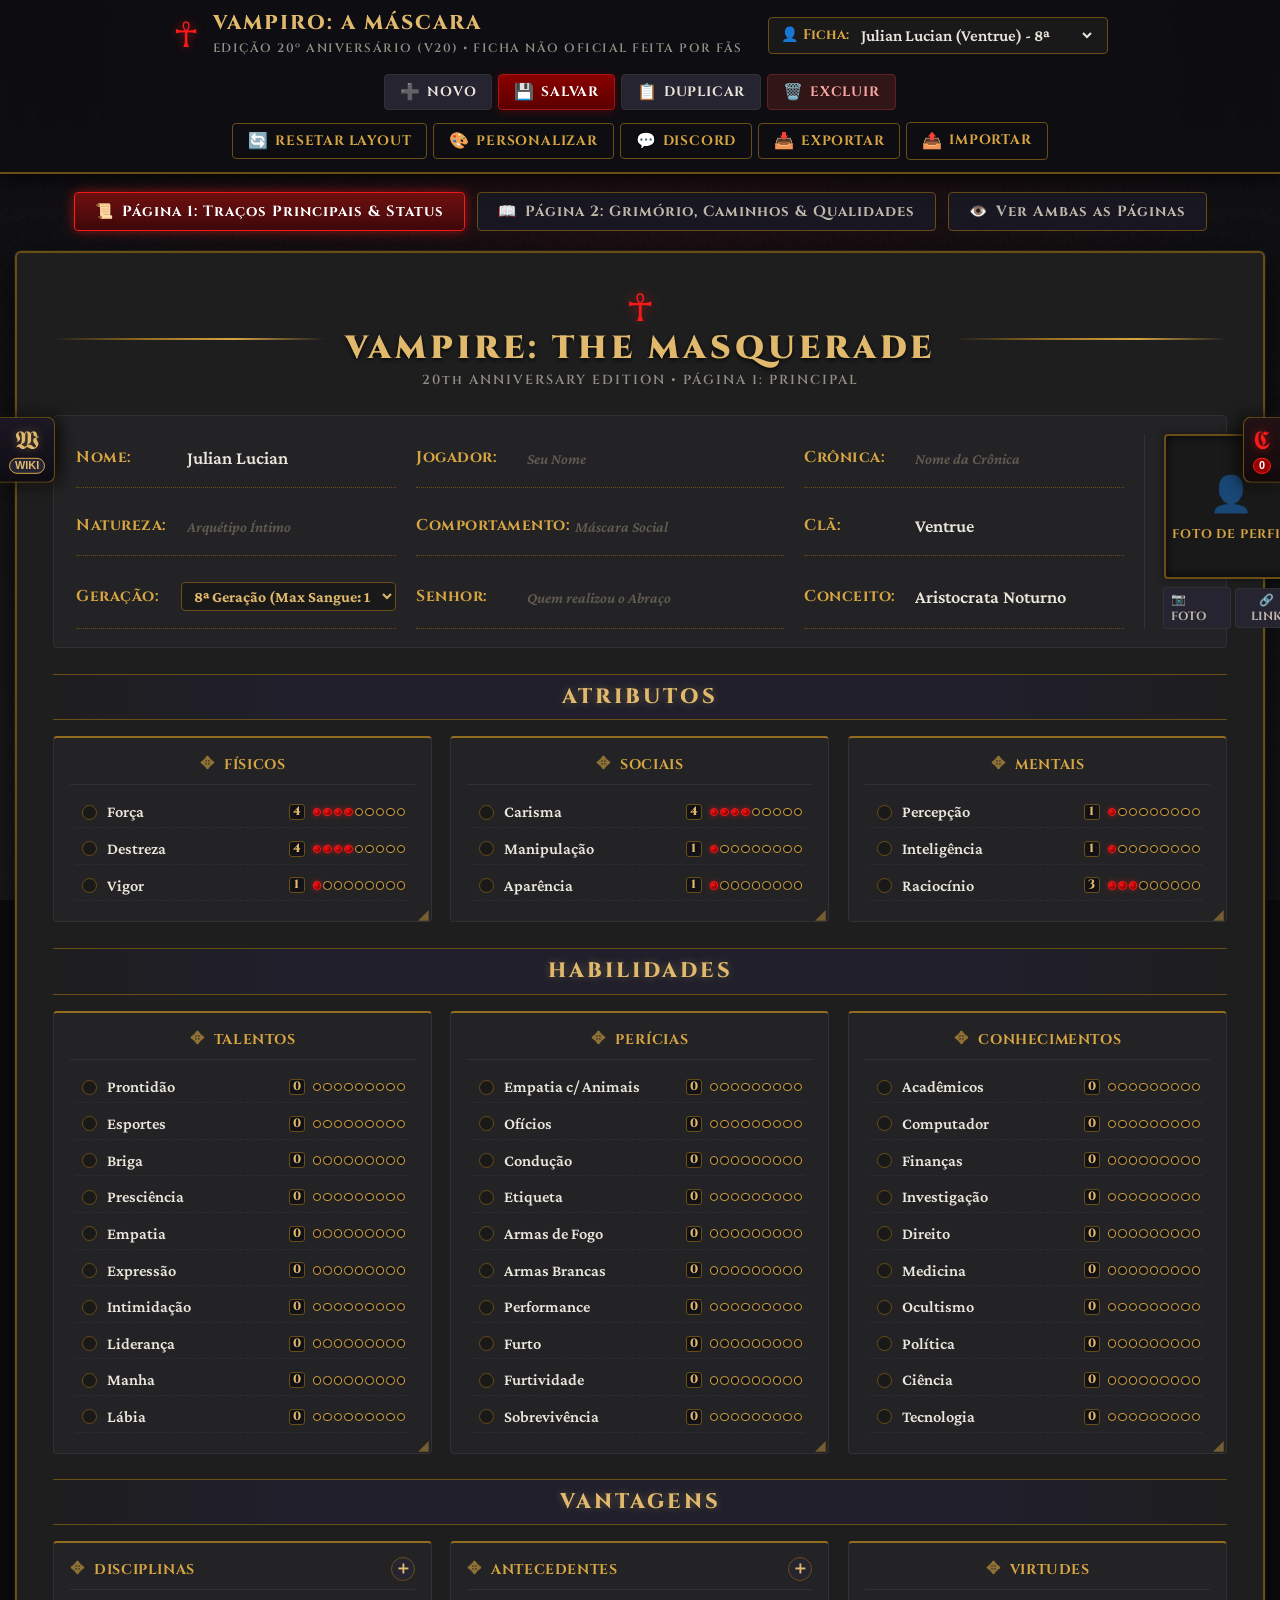
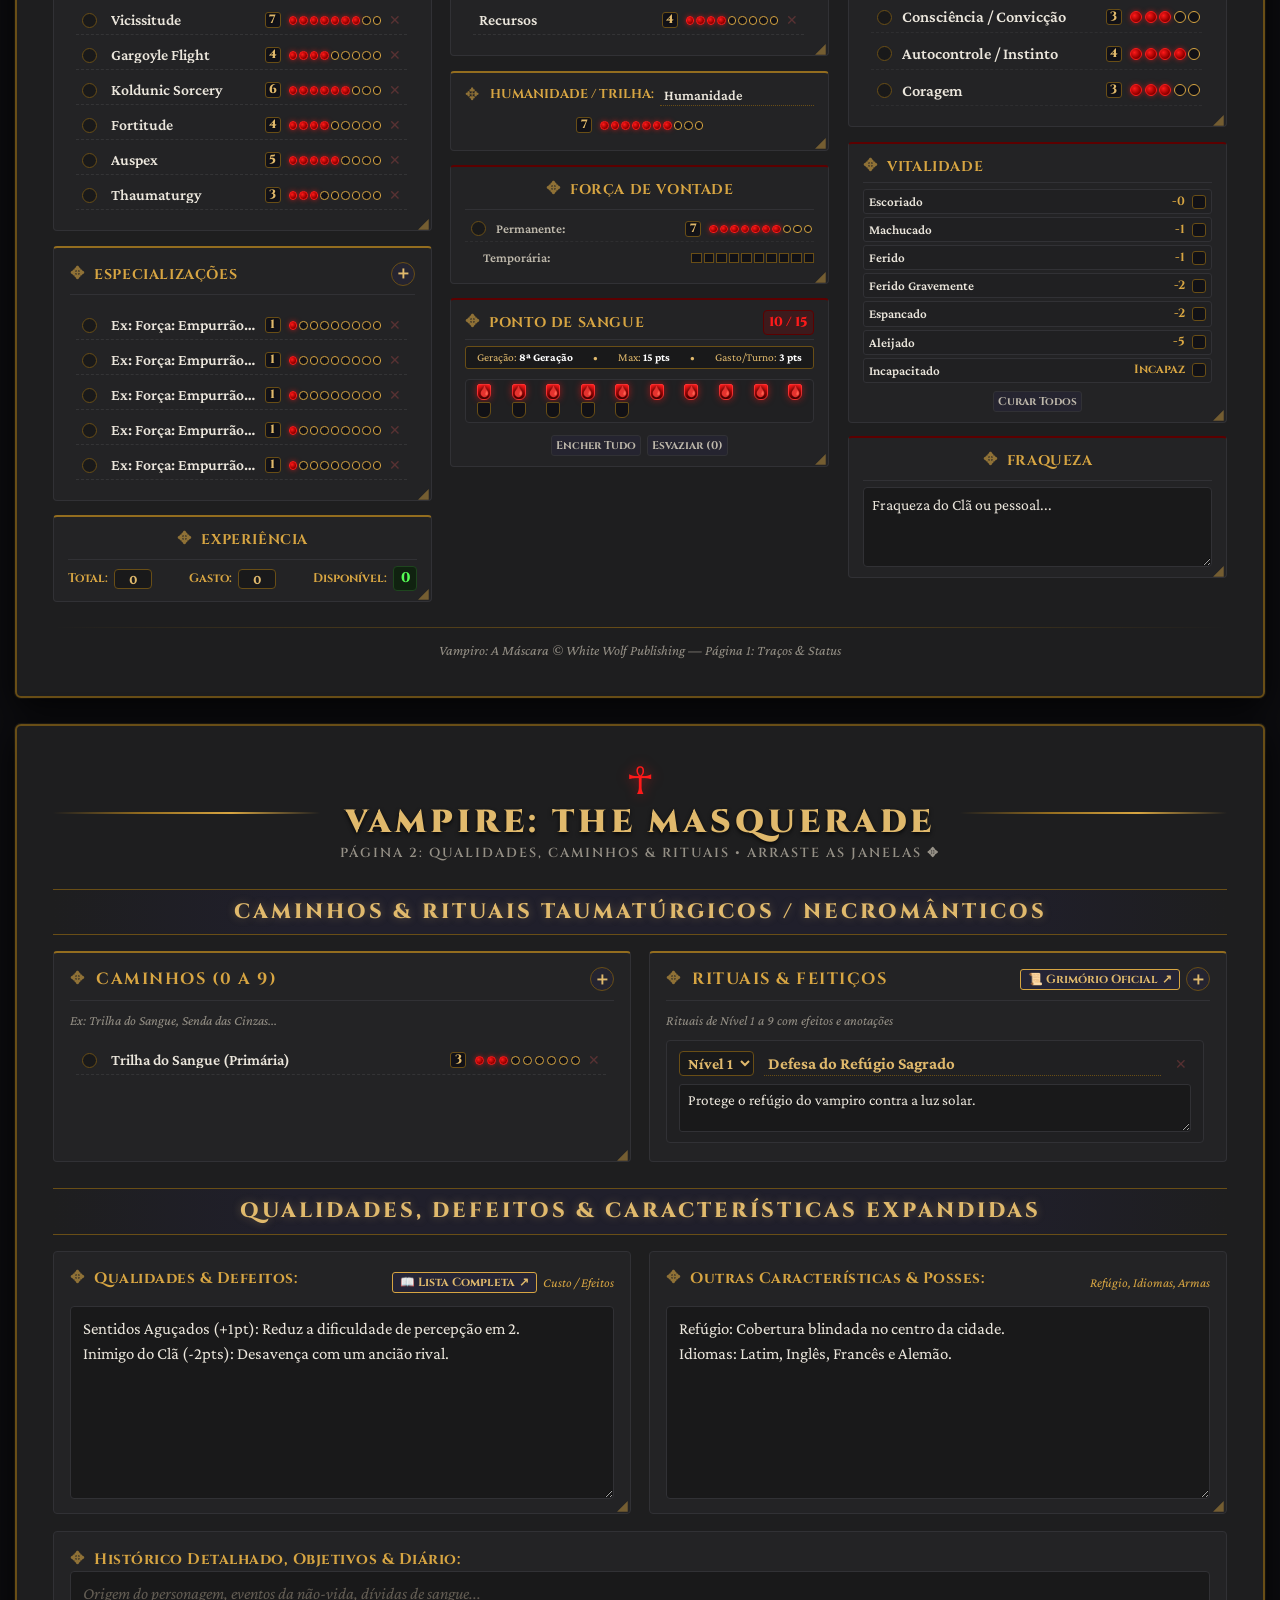
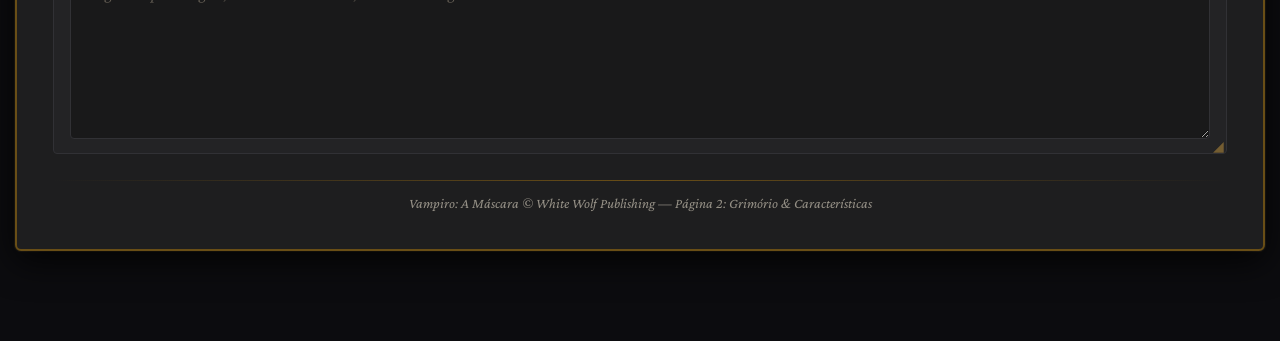
==== index.html @ ccd32224 "modularizaçao do projeto" ====
<!DOCTYPE html>
<html lang="pt-BR">
<head>
  <meta charset="UTF-8">
  <meta name="viewport" content="width=device-width, initial-scale=1.0">
  <title>Vampiro: A Máscara (V20) - Ficha de Personagem</title>
  <link rel="preconnect" href="https://fonts.googleapis.com">
  <link rel="preconnect" href="https://fonts.gstatic.com" crossorigin>
  <link href="https://fonts.googleapis.com/css2?family=Cinzel:wght@500;600;700;800;900&family=Crimson+Pro:ital,wght@0,400;0,600;0,700;1,400;1,600&display=swap" rel="stylesheet">
  <!-- Módulos de Estilo CSS V20 -->
  <link rel="stylesheet" href="css/base.css">
  <link rel="stylesheet" href="css/themes.css">
  <link rel="stylesheet" href="css/sheet.css">
  <link rel="stylesheet" href="css/traits.css">
  <link rel="stylesheet" href="css/draggable.css">
  <link rel="stylesheet" href="css/cables.css">
  <link rel="stylesheet" href="css/modals.css">
</head>
<body>

  <!-- OVERLAY SVG PARA OS CABOS FÍSICOS CURVADOS COM GRAVIDADE -->
  <svg id="blood-web-overlay" class="blood-web-overlay" aria-hidden="true">
    <defs>
      <filter id="blood-glow" x="-50%" y="-50%" width="200%" height="200%">
        <feGaussianBlur stdDeviation="2.5" result="blur1" />
        <feGaussianBlur stdDeviation="5" result="blur2" />
        <feMerge>
          <feMergeNode in="blur2" />
          <feMergeNode in="blur1" />
          <feMergeNode in="SourceGraphic" />
        </feMerge>
      </filter>
    </defs>
    <g id="blood-web-lines"></g>
  </svg>

  <!-- BARRA DE FERRAMENTAS SUPERIOR (TOOLBAR) -->
  <header class="app-toolbar no-print">
    <div class="toolbar-content">
      <div class="toolbar-brand">
        <span class="ankh-symbol" title="Ankh Vampírico">☥</span>
        <div class="brand-text">
          <h1>VAMPIRO: A MÁSCARA</h1>
          <span class="edition-badge">Edição 20º Aniversário (V20) • Ficha NÃO OFICIAL FEITA POR FÃS</span>
        </div>
      </div>

      <div class="toolbar-center">
        <div class="char-select-wrapper">
          <label for="character-select"><span class="icon">👤</span> Ficha:</label>
          <select id="character-select" class="char-dropdown" aria-label="Selecione um personagem"></select>
        </div>
      </div>

      <div class="toolbar-actions">
        <div class="btn-group main-char-actions">
          <button id="btn-new" class="btn btn-secondary" title="Criar novo personagem"><span class="btn-icon">➕</span><span class="btn-text">Novo</span></button>
          <button id="btn-save" class="btn btn-primary" title="Salvar alterações no navegador"><span class="btn-icon">💾</span><span class="btn-text">Salvar</span></button>
          <button id="btn-duplicate" class="btn btn-secondary" title="Duplicar personagem"><span class="btn-icon">📋</span><span class="btn-text">Duplicar</span></button>
          <button id="btn-delete" class="btn btn-danger" title="Excluir personagem"><span class="btn-icon">🗑️</span><span class="btn-text">Excluir</span></button>
        </div>

        <div class="btn-group layout-group">
          <button id="btn-reset-layout" class="btn btn-outline" title="Restaurar layout padrão"><span class="btn-icon">🔄</span><span class="btn-text">Resetar Layout</span></button>
          <button id="btn-theme-modal" class="btn btn-outline" title="Personalizar cores e tema da ficha"><span class="btn-icon">🎨</span><span class="btn-text">Personalizar</span></button>
          <button id="btn-discord-modal" class="btn btn-outline" title="Configurar Webhook do Discord"><span class="btn-icon">💬</span><span class="btn-text">Discord</span></button>
          <button id="btn-export-json" class="btn btn-outline" title="Exportar ficha em .json"><span class="btn-icon">📥</span><span class="btn-text">Exportar</span></button>
          <label for="import-json-input" class="btn btn-outline file-btn-label" title="Importar arquivo .json">
            <span class="btn-icon">📤</span><span class="btn-text">Importar</span>
            <input type="file" id="import-json-input" accept=".json" class="hidden-input">
          </label>
        </div>
      </div>
    </div>
  </header>

  <!-- MODAL DE PERSONALIZAÇÃO DE CORES & TEMAS (NO-PRINT) -->
  <div id="theme-customizer-modal" class="gothic-modal-overlay hidden no-print">
    <div class="gothic-modal-box theme-modal-box">
      <div class="modal-header">
        <div class="modal-title-group">
          <span class="modal-icon">🎨</span>
          <h3>PERSONALIZAÇÃO DE CORES DA FICHA</h3>
        </div>
        <button type="button" id="btn-close-theme-modal" class="btn-modal-close" title="Fechar">✕</button>
      </div>

      <div class="modal-body">
        
        <!-- PRESETS RÁPIDOS EM MENU DROPDOWN -->
        <div class="theme-section">
          <div class="theme-dropdown-header">
            <h4 class="theme-subtitle">🎭 Selecionar Tema Pré-Definido:</h4>
            <span class="theme-dropdown-desc">Escolha um dos Clãs temáticos ou uma paleta clássica no menu abaixo:</span>
          </div>

          <div class="theme-dropdown-wrapper">
            <select id="preset-theme-select" class="theme-dropdown-select">
              <optgroup label="🦇 Temas dos Clãs de Vampiro (V20)">
                <option value="clan_ventrue">👑 Ventrue (Sangue Azul & Ouro Nobre)</option>
                <option value="clan_tremere">🩸 Tremere (Carmesim Hermético & Ouro Arcano)</option>
                <option value="clan_toreador">🌹 Toreador (Rosa das Paixões & Ouro Rosé)</option>
                <option value="clan_brujah">🔥 Brujah (Fogo Revolucionário & Aço Urbano)</option>
                <option value="clan_lasombra">🌑 Lasombra (Escuridão Abissal & Prata Lunar)</option>
                <option value="clan_tzimisce">🐉 Tzimisce (Esmeralda Draconiana & Ouro Ancestral)</option>
                <option value="clan_giovanni">⚰️ Giovanni (Púrpura Espectral & Ouro Veneziano)</option>
              </optgroup>
              <optgroup label="🎨 Cores Clássicas V20">
                <option value="red">🔴 Vermelho Carmesim (Padrão Oficial)</option>
                <option value="green">🟢 Verde Esmeralda</option>
                <option value="purple">🟣 Roxo Abissal</option>
                <option value="yellow">🟡 Amarelo Âmbar</option>
              </optgroup>
              <option value="custom" disabled hidden>⚙️ Personalizado (Sliders Manuais)</option>
            </select>
          </div>
        </div>

        <div class="theme-divider"></div>

        <!-- SLIDERS DE CORES INDIVIDUAIS -->
        <div class="theme-section">
          <h4 class="theme-subtitle">🎛️ Ajuste Fino com Sliders:</h4>
          
          <div class="sliders-container">
            
            <!-- 1. Destaque Primário (Bolinhas, Sangue, Cabos) -->
            <div class="slider-group-card">
              <div class="slider-header-row">
                <label>🩸 Destaque Primário (Bolinhas, Sangue, Cabos):</label>
                <div id="preview-primary" class="color-preview-box"></div>
              </div>
              <div class="slider-control">
                <span class="slider-name">Matiz (Cor):</span>
                <input type="range" id="slider-primary-hue" min="0" max="360" value="0" class="theme-slider hue-slider">
                <span id="val-primary-hue" class="slider-val">0°</span>
              </div>
              <div class="slider-control">
                <span class="slider-name">Saturação:</span>
                <input type="range" id="slider-primary-sat" min="0" max="100" value="100" class="theme-slider">
                <span id="val-primary-sat" class="slider-val">100%</span>
              </div>
            </div>

            <!-- 2. Destaque Secundário (Títulos, Bordas, Ankh) -->
            <div class="slider-group-card">
              <div class="slider-header-row">
                <label>⚜️ Destaque Secundário (Títulos, Bordas, Ankh):</label>
                <div id="preview-secondary" class="color-preview-box"></div>
              </div>
              <div class="slider-control">
                <span class="slider-name">Matiz (Cor):</span>
                <input type="range" id="slider-secondary-hue" min="0" max="360" value="40" class="theme-slider hue-slider">
                <span id="val-secondary-hue" class="slider-val">40°</span>
              </div>
              <div class="slider-control">
                <span class="slider-name">Saturação:</span>
                <input type="range" id="slider-secondary-sat" min="0" max="100" value="70" class="theme-slider">
                <span id="val-secondary-sat" class="slider-val">70%</span>
              </div>
            </div>

            <!-- 3. Fundo da Ficha & Ruído -->
            <div class="slider-group-card">
              <div class="slider-header-row">
                <label>🌑 Fundo da Ficha & Ruído (Noise):</label>
                <div id="preview-bg" class="color-preview-box"></div>
              </div>
              <div class="slider-control">
                <span class="slider-name">Tom do Fundo:</span>
                <input type="range" id="slider-bg-lightness" min="4" max="22" value="8" class="theme-slider">
                <span id="val-bg-lightness" class="slider-val">8%</span>
              </div>
              <div class="slider-control">
                <span class="slider-name">Opacidade Ruído:</span>
                <input type="range" id="slider-noise-opacity" min="0" max="15" value="7" class="theme-slider">
                <span id="val-noise-opacity" class="slider-val">7%</span>
              </div>
            </div>

          </div>
        </div>

      </div>

      <div class="modal-footer">
        <button type="button" id="btn-reset-theme" class="btn btn-secondary"><span class="btn-icon">🔄</span> Restaurar Padrão</button>
        <button type="button" id="btn-save-theme" class="btn btn-primary"><span class="btn-icon">💾</span> Salvar Tema</button>
      </div>
    </div>
  </div>

  <!-- MODAL DE CONFIGURAÇÃO DO DISCORD WEBHOOK (NO-PRINT) -->
  <div id="discord-webhook-modal" class="gothic-modal-overlay hidden no-print">
    <div class="gothic-modal-box">
      <div class="modal-header">
        <div class="modal-title-group">
          <span class="modal-icon">💬</span>
          <div>
            <h3>INTEGRAÇÃO COM DISCORD (WEBHOOK)</h3>
            <span id="discord-modal-target-char" style="color: var(--gold-bright); font-size: 0.8rem; font-family: var(--font-body); font-weight: bold; display: block; margin-top: 2px;"></span>
          </div>
        </div>
        <button type="button" id="btn-close-discord-modal" class="btn-modal-close" title="Fechar">✕</button>
      </div>

      <div class="modal-body">
        <p class="modal-description">
          Cole abaixo a URL do <strong>Webhook do Discord</strong> para vincular a este personagem. Todas as rolagens de dados feitas na ficha serão enviadas automaticamente via <code>fetch POST</code> com visual gótico e resultado detalhado!
        </p>

        <div class="modal-field-group">
          <label for="discord-webhook-url">URL do Webhook do Discord deste Personagem:</label>
          <input type="url" id="discord-webhook-url" class="modal-url-input" placeholder="https://discord.com/api/webhooks/...">
        </div>

        <!-- EMOTES PERSONALIZADOS DO DISCORD -->
        <div class="modal-field-group" style="margin-top: 10px;">
          <label style="color: var(--gold-bright); font-weight: bold; margin-bottom: 4px; display: block;">
            🎭 Emotes Personalizados dos Dados:
          </label>
          <p style="font-size: 0.8rem; color: var(--text-muted); margin-bottom: 8px;">
            💡 <strong>Como usar no Discord:</strong> Digite <code>\:seu_emoji:</code> no chat para copiar o código com ID (ex: <code>&lt;:critico:123456789012345678&gt;</code>) e cole abaixo:
          </p>
          <div style="display: grid; grid-template-columns: repeat(2, 1fr); gap: 8px;">
            <div>
              <label for="discord-emote-critico" style="font-size: 0.8rem;">Crítico (10):</label>
              <input type="text" id="discord-emote-critico" class="modal-url-input" value="<:critico:1540580738007695512>" placeholder="<:critico:1540580738007695512>">
            </div>
            <div>
              <label for="discord-emote-sucesso" style="font-size: 0.8rem;">Sucesso (>= Dif):</label>
              <input type="text" id="discord-emote-sucesso" class="modal-url-input" value="<:sucesso:1540580820127842344>" placeholder="<:sucesso:1540580820127842344>">
            </div>
            <div>
              <label for="discord-emote-falha" style="font-size: 0.8rem;">Falha (< Dif):</label>
              <input type="text" id="discord-emote-falha" class="modal-url-input" value="<:falha:1540580800456691773>" placeholder="<:falha:1540580800456691773>">
            </div>
            <div>
              <label for="discord-emote-falhacritica" style="font-size: 0.8rem;">Falha Crítica (1):</label>
              <input type="text" id="discord-emote-falhacritica" class="modal-url-input" value="<:falhacritica:1540580772652523600>" placeholder="<:falhacritica:1540580772652523600>">
            </div>
          </div>
        </div>
      </div>

      <div class="modal-footer">
        <button type="button" id="btn-test-discord-webhook" class="btn btn-secondary"><span class="btn-icon">🧪</span> Testar Envio</button>
        <button type="button" id="btn-save-discord-webhook" class="btn btn-primary"><span class="btn-icon">💾</span> Salvar Webhook</button>
      </div>
    </div>
  </div>

  <!-- ABAS DE NAVEGAÇÃO DE PÁGINAS (NO-PRINT) -->
  <div class="sheet-tabs-nav no-print">
    <button type="button" class="tab-nav-btn active" data-tab="page-1">
      <span class="tab-icon">📜</span> Página 1: Traços Principais & Status
    </button>
    <button type="button" class="tab-nav-btn" data-tab="page-2">
      <span class="tab-icon">📖</span> Página 2: Grimório, Caminhos & Qualidades
    </button>
    <button type="button" class="tab-nav-btn" data-tab="all-pages">
      <span class="tab-icon">👁️</span> Ver Ambas as Páginas
    </button>
  </div>

  <!-- NOTIFICAÇÃO TOAST FLUTUANTE -->
  <div id="toast-container" class="toast-container" aria-live="polite"></div>

  <!-- CONTAINER GERAL DAS PÁGINAS DA FICHA -->
  <div class="sheet-viewport">
    
    <!-- ====================================================================
         PÁGINA 1: ATRIBUTOS, HABILIDADES, VANTAGENS & STATUS
         ==================================================================== -->
    <main class="sheet-card page-container" id="page-1">
      
      <div class="gothic-header-ornament">
        <div class="ornament-line"></div>
        <div class="ornament-center">
          <span class="gothic-ankh">☥</span>
          <h2>VAMPIRE: THE MASQUERADE</h2>
          <span class="sheet-subtitle">20th ANNIVERSARY EDITION • PÁGINA 1: PRINCIPAL</span>
        </div>
        <div class="ornament-line"></div>
      </div>

      <!-- 1. CABEÇALHO COM FOTO DE PERFIL NO LADO DIREITO -->
      <section class="sheet-section header-section" id="win-header">
        <div class="header-flex-wrapper">
          
          <div class="header-grid">
            <div class="field-item"><label for="char-name">Nome:</label><input type="text" id="char-name" data-bind="header.name" placeholder="Nome do Personagem"></div>
            <div class="field-item"><label for="char-player">Jogador:</label><input type="text" id="char-player" data-bind="header.player" placeholder="Seu Nome"></div>
            <div class="field-item"><label for="char-chronicle">Crônica:</label><input type="text" id="char-chronicle" data-bind="header.chronicle" placeholder="Nome da Crônica"></div>

            <div class="field-item"><label for="char-nature">Natureza:</label><input type="text" id="char-nature" data-bind="header.nature" placeholder="Arquétipo Íntimo"></div>
            <div class="field-item"><label for="char-demeanor">Comportamento:</label><input type="text" id="char-demeanor" data-bind="header.demeanor" placeholder="Máscara Social"></div>
            <div class="field-item"><label for="char-clan">Clã:</label><input type="text" id="char-clan" data-bind="header.clan" placeholder="Ex: Brujah, Tremere, Ventrue..."></div>

            <div class="field-item generation-field-item">
              <label for="char-generation">Geração:</label>
              <div class="generation-select-wrapper">
                <select id="char-generation" data-bind="header.generation" class="generation-dropdown">
                  <option value="15ª">15ª Geração (Max Sangue: 10 | 1/Turno)</option>
                  <option value="14ª">14ª Geração (Max Sangue: 10 | 1/Turno)</option>
                  <option value="13ª" selected>13ª Geração (Max Sangue: 10 | 1/Turno)</option>
                  <option value="12ª">12ª Geração (Max Sangue: 11 | 1/Turno)</option>
                  <option value="11ª">11ª Geração (Max Sangue: 12 | 1/Turno)</option>
                  <option value="10ª">10ª Geração (Max Sangue: 13 | 1/Turno)</option>
                  <option value="9ª">9ª Geração (Max Sangue: 14 | 2/Turno)</option>
                  <option value="8ª">8ª Geração (Max Sangue: 15 | 3/Turno)</option>
                  <option value="7ª">7ª Geração (Max Sangue: 20 | 4/Turno)</option>
                  <option value="6ª">6ª Geração (Max Sangue: 30 | 6/Turno)</option>
                  <option value="5ª">5ª Geração (Max Sangue: 40 | 8/Turno)</option>
                  <option value="4ª">4ª Geração (Max Sangue: 50 | 10/Turno)</option>
                  <option value="3ª">3ª Geração (Max Sangue: 100 | 10/Turno)</option>
                </select>
              </div>
            </div>
            <div class="field-item"><label for="char-sire">Senhor:</label><input type="text" id="char-sire" data-bind="header.sire" placeholder="Quem realizou o Abraço"></div>
            <div class="field-item"><label for="char-concept">Conceito:</label><input type="text" id="char-concept" data-bind="header.concept" placeholder="Ex: Antiquário Noturno"></div>
          </div>

          <!-- FOTO DE PERFIL DO PERSONAGEM (DIREITA) -->
          <div class="header-avatar-box">
            <div class="avatar-frame" id="char-avatar-frame" title="Clique para enviar ou alterar a foto">
              <img id="char-avatar-img" class="avatar-img hidden" alt="Foto do Personagem">
              <div id="char-avatar-placeholder" class="avatar-placeholder">
                <span class="avatar-icon">👤</span>
                <span class="avatar-text">Foto de Perfil</span>
              </div>
            </div>
            <div class="avatar-actions no-print">
              <label for="char-avatar-input" class="btn-avatar-action" title="Fazer upload de imagem">
                📷 Foto
                <input type="file" id="char-avatar-input" accept="image/*" class="hidden-input">
              </label>
              <button type="button" id="btn-avatar-url" class="btn-avatar-action" title="Inserir link URL da imagem">🔗 Link</button>
              <button type="button" id="btn-avatar-remove" class="btn-avatar-action btn-avatar-remove hidden" title="Remover foto">✕</button>
            </div>
          </div>

        </div>
      </section>

      <!-- 2. ATRIBUTOS (1 A 9) -->
      <section class="sheet-section section-traits">
        <div class="section-banner"><h3>ATRIBUTOS</h3></div>
        <div class="three-col-grid">
          
          <div class="trait-category draggable-card" data-window-id="win-attr-physical">
            <h4 class="category-heading draggable-handle"><span class="drag-grip">✥</span> FÍSICOS</h4>
            <div class="trait-list">
              <div class="trait-row" data-trait="attributes.physical.strength" data-label="Força">
                <button type="button" class="trait-link-node" title="Conectar Força" aria-label="Linkar Força"></button>
                <span class="trait-name">Força</span>
                <div class="dots-group dots-9" data-min="1" data-max="9" data-val="1"></div>
              </div>
              <div class="trait-row" data-trait="attributes.physical.dexterity" data-label="Destreza">
                <button type="button" class="trait-link-node" title="Conectar Destreza" aria-label="Linkar Destreza"></button>
                <span class="trait-name">Destreza</span>
                <div class="dots-group dots-9" data-min="1" data-max="9" data-val="1"></div>
              </div>
              <div class="trait-row" data-trait="attributes.physical.stamina" data-label="Vigor">
                <button type="button" class="trait-link-node" title="Conectar Vigor" aria-label="Linkar Vigor"></button>
                <span class="trait-name">Vigor</span>
                <div class="dots-group dots-9" data-min="1" data-max="9" data-val="1"></div>
              </div>
            </div>
          </div>

          <div class="trait-category draggable-card" data-window-id="win-attr-social">
            <h4 class="category-heading draggable-handle"><span class="drag-grip">✥</span> SOCIAIS</h4>
            <div class="trait-list">
              <div class="trait-row" data-trait="attributes.social.charisma" data-label="Carisma">
                <button type="button" class="trait-link-node" title="Conectar Carisma" aria-label="Linkar Carisma"></button>
                <span class="trait-name">Carisma</span>
                <div class="dots-group dots-9" data-min="1" data-max="9" data-val="1"></div>
              </div>
              <div class="trait-row" data-trait="attributes.social.manipulation" data-label="Manipulação">
                <button type="button" class="trait-link-node" title="Conectar Manipulação" aria-label="Linkar Manipulação"></button>
                <span class="trait-name">Manipulação</span>
                <div class="dots-group dots-9" data-min="1" data-max="9" data-val="1"></div>
              </div>
              <div class="trait-row" data-trait="attributes.social.appearance" data-label="Aparência">
                <button type="button" class="trait-link-node" title="Conectar Aparência" aria-label="Linkar Aparência"></button>
                <span class="trait-name">Aparência</span>
                <div class="dots-group dots-9" data-min="1" data-max="9" data-val="1"></div>
              </div>
            </div>
          </div>

          <div class="trait-category draggable-card" data-window-id="win-attr-mental">
            <h4 class="category-heading draggable-handle"><span class="drag-grip">✥</span> MENTAIS</h4>
            <div class="trait-list">
              <div class="trait-row" data-trait="attributes.mental.perception" data-label="Percepção">
                <button type="button" class="trait-link-node" title="Conectar Percepção" aria-label="Linkar Percepção"></button>
                <span class="trait-name">Percepção</span>
                <div class="dots-group dots-9" data-min="1" data-max="9" data-val="1"></div>
              </div>
              <div class="trait-row" data-trait="attributes.mental.intelligence" data-label="Inteligência">
                <button type="button" class="trait-link-node" title="Conectar Inteligência" aria-label="Linkar Inteligência"></button>
                <span class="trait-name">Inteligência</span>
                <div class="dots-group dots-9" data-min="1" data-max="9" data-val="1"></div>
              </div>
              <div class="trait-row" data-trait="attributes.mental.wits" data-label="Raciocínio">
                <button type="button" class="trait-link-node" title="Conectar Raciocínio" aria-label="Linkar Raciocínio"></button>
                <span class="trait-name">Raciocínio</span>
                <div class="dots-group dots-9" data-min="1" data-max="9" data-val="1"></div>
              </div>
            </div>
          </div>

        </div>
      </section>

      <!-- 3. HABILIDADES (0 A 9) -->
      <section class="sheet-section section-traits">
        <div class="section-banner"><h3>HABILIDADES</h3></div>
        <div class="three-col-grid">
          
          <div class="trait-category draggable-card" data-window-id="win-talents">
            <h4 class="category-heading draggable-handle"><span class="drag-grip">✥</span> TALENTOS</h4>
            <div class="trait-list">
              <div class="trait-row" data-trait="abilities.talents.alertness" data-label="Prontidão"><button type="button" class="trait-link-node" title="Conectar Prontidão"></button><span class="trait-name">Prontidão</span><div class="dots-group dots-9" data-min="0" data-max="9" data-val="0"></div></div>
              <div class="trait-row" data-trait="abilities.talents.athletics" data-label="Esportes"><button type="button" class="trait-link-node" title="Conectar Esportes"></button><span class="trait-name">Esportes</span><div class="dots-group dots-9" data-min="0" data-max="9" data-val="0"></div></div>
              <div class="trait-row" data-trait="abilities.talents.brawl" data-label="Briga"><button type="button" class="trait-link-node" title="Conectar Briga"></button><span class="trait-name">Briga</span><div class="dots-group dots-9" data-min="0" data-max="9" data-val="0"></div></div>
              <div class="trait-row" data-trait="abilities.talents.foresight" data-label="Presciência"><button type="button" class="trait-link-node" title="Conectar Presciência"></button><span class="trait-name">Presciência</span><div class="dots-group dots-9" data-min="0" data-max="9" data-val="0"></div></div>
              <div class="trait-row" data-trait="abilities.talents.empathy" data-label="Empatia"><button type="button" class="trait-link-node" title="Conectar Empatia"></button><span class="trait-name">Empatia</span><div class="dots-group dots-9" data-min="0" data-max="9" data-val="0"></div></div>
              <div class="trait-row" data-trait="abilities.talents.expression" data-label="Expressão"><button type="button" class="trait-link-node" title="Conectar Expressão"></button><span class="trait-name">Expressão</span><div class="dots-group dots-9" data-min="0" data-max="9" data-val="0"></div></div>
              <div class="trait-row" data-trait="abilities.talents.intimidation" data-label="Intimidação"><button type="button" class="trait-link-node" title="Conectar Intimidação"></button><span class="trait-name">Intimidação</span><div class="dots-group dots-9" data-min="0" data-max="9" data-val="0"></div></div>
              <div class="trait-row" data-trait="abilities.talents.leadership" data-label="Liderança"><button type="button" class="trait-link-node" title="Conectar Liderança"></button><span class="trait-name">Liderança</span><div class="dots-group dots-9" data-min="0" data-max="9" data-val="0"></div></div>
              <div class="trait-row" data-trait="abilities.talents.streetwise" data-label="Manha"><button type="button" class="trait-link-node" title="Conectar Manha"></button><span class="trait-name">Manha</span><div class="dots-group dots-9" data-min="0" data-max="9" data-val="0"></div></div>
              <div class="trait-row" data-trait="abilities.talents.subterfuge" data-label="Lábia"><button type="button" class="trait-link-node" title="Conectar Lábia"></button><span class="trait-name">Lábia</span><div class="dots-group dots-9" data-min="0" data-max="9" data-val="0"></div></div>
            </div>
          </div>

          <div class="trait-category draggable-card" data-window-id="win-skills">
            <h4 class="category-heading draggable-handle"><span class="drag-grip">✥</span> PERÍCIAS</h4>
            <div class="trait-list">
              <div class="trait-row" data-trait="abilities.skills.animal_ken" data-label="Empatia c/ Animais"><button type="button" class="trait-link-node" title="Conectar Empatia c/ Animais"></button><span class="trait-name">Empatia c/ Animais</span><div class="dots-group dots-9" data-min="0" data-max="9" data-val="0"></div></div>
              <div class="trait-row" data-trait="abilities.skills.crafts" data-label="Ofícios"><button type="button" class="trait-link-node" title="Conectar Ofícios"></button><span class="trait-name">Ofícios</span><div class="dots-group dots-9" data-min="0" data-max="9" data-val="0"></div></div>
              <div class="trait-row" data-trait="abilities.skills.drive" data-label="Condução"><button type="button" class="trait-link-node" title="Conectar Condução"></button><span class="trait-name">Condução</span><div class="dots-group dots-9" data-min="0" data-max="9" data-val="0"></div></div>
              <div class="trait-row" data-trait="abilities.skills.etiquette" data-label="Etiqueta"><button type="button" class="trait-link-node" title="Conectar Etiqueta"></button><span class="trait-name">Etiqueta</span><div class="dots-group dots-9" data-min="0" data-max="9" data-val="0"></div></div>
              <div class="trait-row" data-trait="abilities.skills.firearms" data-label="Armas de Fogo"><button type="button" class="trait-link-node" title="Conectar Armas de Fogo"></button><span class="trait-name">Armas de Fogo</span><div class="dots-group dots-9" data-min="0" data-max="9" data-val="0"></div></div>
              <div class="trait-row" data-trait="abilities.skills.melee" data-label="Armas Brancas"><button type="button" class="trait-link-node" title="Conectar Armas Brancas"></button><span class="trait-name">Armas Brancas</span><div class="dots-group dots-9" data-min="0" data-max="9" data-val="0"></div></div>
              <div class="trait-row" data-trait="abilities.skills.performance" data-label="Performance"><button type="button" class="trait-link-node" title="Conectar Performance"></button><span class="trait-name">Performance</span><div class="dots-group dots-9" data-min="0" data-max="9" data-val="0"></div></div>
              <div class="trait-row" data-trait="abilities.skills.larceny" data-label="Furto"><button type="button" class="trait-link-node" title="Conectar Furto"></button><span class="trait-name">Furto</span><div class="dots-group dots-9" data-min="0" data-max="9" data-val="0"></div></div>
              <div class="trait-row" data-trait="abilities.skills.stealth" data-label="Furtividade"><button type="button" class="trait-link-node" title="Conectar Furtividade"></button><span class="trait-name">Furtividade</span><div class="dots-group dots-9" data-min="0" data-max="9" data-val="0"></div></div>
              <div class="trait-row" data-trait="abilities.skills.survival" data-label="Sobrevivência"><button type="button" class="trait-link-node" title="Conectar Sobrevivência"></button><span class="trait-name">Sobrevivência</span><div class="dots-group dots-9" data-min="0" data-max="9" data-val="0"></div></div>
            </div>
          </div>

          <div class="trait-category draggable-card" data-window-id="win-knowledges">
            <h4 class="category-heading draggable-handle"><span class="drag-grip">✥</span> CONHECIMENTOS</h4>
            <div class="trait-list">
              <div class="trait-row" data-trait="abilities.knowledges.academics" data-label="Acadêmicos"><button type="button" class="trait-link-node" title="Conectar Acadêmicos"></button><span class="trait-name">Acadêmicos</span><div class="dots-group dots-9" data-min="0" data-max="9" data-val="0"></div></div>
              <div class="trait-row" data-trait="abilities.knowledges.computer" data-label="Computador"><button type="button" class="trait-link-node" title="Conectar Computador"></button><span class="trait-name">Computador</span><div class="dots-group dots-9" data-min="0" data-max="9" data-val="0"></div></div>
              <div class="trait-row" data-trait="abilities.knowledges.finance" data-label="Finanças"><button type="button" class="trait-link-node" title="Conectar Finanças"></button><span class="trait-name">Finanças</span><div class="dots-group dots-9" data-min="0" data-max="9" data-val="0"></div></div>
              <div class="trait-row" data-trait="abilities.knowledges.investigation" data-label="Investigação"><button type="button" class="trait-link-node" title="Conectar Investigação"></button><span class="trait-name">Investigação</span><div class="dots-group dots-9" data-min="0" data-max="9" data-val="0"></div></div>
              <div class="trait-row" data-trait="abilities.knowledges.law" data-label="Direito"><button type="button" class="trait-link-node" title="Conectar Direito"></button><span class="trait-name">Direito</span><div class="dots-group dots-9" data-min="0" data-max="9" data-val="0"></div></div>
              <div class="trait-row" data-trait="abilities.knowledges.medicine" data-label="Medicina"><button type="button" class="trait-link-node" title="Conectar Medicina"></button><span class="trait-name">Medicina</span><div class="dots-group dots-9" data-min="0" data-max="9" data-val="0"></div></div>
              <div class="trait-row" data-trait="abilities.knowledges.occult" data-label="Ocultismo"><button type="button" class="trait-link-node" title="Conectar Ocultismo"></button><span class="trait-name">Ocultismo</span><div class="dots-group dots-9" data-min="0" data-max="9" data-val="0"></div></div>
              <div class="trait-row" data-trait="abilities.knowledges.politics" data-label="Política"><button type="button" class="trait-link-node" title="Conectar Política"></button><span class="trait-name">Política</span><div class="dots-group dots-9" data-min="0" data-max="9" data-val="0"></div></div>
              <div class="trait-row" data-trait="abilities.knowledges.science" data-label="Ciência"><button type="button" class="trait-link-node" title="Conectar Ciência"></button><span class="trait-name">Ciência</span><div class="dots-group dots-9" data-min="0" data-max="9" data-val="0"></div></div>
              <div class="trait-row" data-trait="abilities.knowledges.technology" data-label="Tecnologia"><button type="button" class="trait-link-node" title="Conectar Tecnologia"></button><span class="trait-name">Tecnologia</span><div class="dots-group dots-9" data-min="0" data-max="9" data-val="0"></div></div>
            </div>
          </div>

        </div>
      </section>

      <!-- 4. SEÇÃO VANTAGENS UNIFICADA (3 COLUNAS PERFEITAS DA IMAGEM) -->
      <section class="sheet-section section-advantages-complete">
        <div class="section-banner"><h3>VANTAGENS</h3></div>
        <div class="three-col-grid advantages-unified-grid">
          
          <!-- COLUNA 1 (ESQUERDA): DISCIPLINAS -> ESPECIALIZAÇÕES -> EXPERIÊNCIA -->
          <div class="vantagens-col">
            
            <!-- 1. Disciplinas (0 a 9) -->
            <div class="trait-category dynamic-category draggable-card" data-window-id="win-disciplines">
              <div class="dynamic-category-header draggable-handle">
                <h4 class="category-heading"><span class="drag-grip">✥</span> DISCIPLINAS</h4>
                <button type="button" id="btn-add-discipline" class="btn-add-trait" title="Adicionar Disciplina">＋</button>
              </div>
              <div id="disciplines-list" class="dynamic-trait-list"></div>
              <datalist id="disciplines-datalist">
                <!-- 1. Disciplinas Clássicas e de Grandes Clãs -->
                <option value="Animalismo (Animalism)"></option>
                <option value="Auspícios (Auspex)"></option>
                <option value="Celeridade (Celerity)"></option>
                <option value="Dementação (Dementation)"></option>
                <option value="Dominação (Dominate)"></option>
                <option value="Fortitude (Fortitude)"></option>
                <option value="Necromancia (Necromancy)"></option>
                <option value="Ofuscação (Obfuscate)"></option>
                <option value="Obtenebração (Obtenebration)"></option>
                <option value="Potência (Potence)"></option>
                <option value="Presença (Presence)"></option>
                <option value="Metamorfose (Protean)"></option>
                <option value="Quimerismo (Chimerstry)"></option>
                <option value="Quietus (Quietus)"></option>
                <option value="Serpentis (Serpentis)"></option>
                <option value="Taumaturgia (Thaumaturgy)"></option>
                <option value="Vicissitude (Vicissitude)"></option>

                <!-- 2. Disciplinas Exclusivas de Linhagens e Idade das Trevas -->
                <option value="Abombwe"></option>
                <option value="Bardo"></option>
                <option value="Daimoinon"></option>
                <option value="Flight / Voo"></option>
                <option value="Melpominee"></option>
                <option value="Mortis"></option>
                <option value="Mytherceria"></option>
                <option value="Obeah"></option>
                <option value="Ogham"></option>
                <option value="Sanguinus"></option>
                <option value="Spiritus"></option>
                <option value="Striga"></option>
                <option value="Thanatosis"></option>
                <option value="Valeren"></option>
                <option value="Visceratika"></option>

                <!-- 3. Tradições de Feitiçaria e Magia de Sangue -->
                <option value="Taumaturgia Hermética"></option>
                <option value="Feitiçaria Koldúnica (Koldunic Sorcery)"></option>
                <option value="Dur-An-Ki"></option>
                <option value="Feitiçaria Setita (Akhu)"></option>
                <option value="Feitiçaria Anarquista (Punk Sorcery)"></option>
                <option value="Sādhana"></option>
                <option value="Nahualismo"></option>
                <option value="Wanga"></option>
                <option value="Misticismo do Abismo (Abyss Mysticism)"></option>
                <option value="Necromancia (Ritos Mortuários)"></option>
              </datalist>
            </div>

            <!-- 2. Especializações (0 a 9) -->
            <div class="trait-category dynamic-category draggable-card" data-window-id="win-specializations">
              <div class="dynamic-category-header draggable-handle">
                <h4 class="category-heading"><span class="drag-grip">✥</span> ESPECIALIZAÇÕES</h4>
                <button type="button" id="btn-add-specialization" class="btn-add-trait" title="Adicionar Especialização">＋</button>
              </div>
              <div id="specializations-list" class="dynamic-trait-list"></div>
            </div>

            <!-- 3. Experiência -->
            <div class="status-card xp-card draggable-card" data-window-id="win-xp">
              <h4 class="category-heading draggable-handle"><span class="drag-grip">✥</span> EXPERIÊNCIA</h4>
              <div class="xp-fields-row">
                <div class="xp-input-box"><span class="xp-label">Total:</span><input type="number" id="field-xp-total" data-bind="xp.total" value="0" min="0"></div>
                <div class="xp-input-box"><span class="xp-label">Gasto:</span><input type="number" id="field-xp-spent" data-bind="xp.spent" value="0" min="0"></div>
                <div class="xp-input-box"><span class="xp-label">Disponível:</span><span id="xp-current-display" class="xp-badge-value">0</span></div>
              </div>
            </div>

          </div>

          <!-- COLUNA 2 (MEIO): ANTECEDENTES -> HUMANIDADE -> FORÇA DE VONTADE -> PONTO DE SANGUE -->
          <div class="vantagens-col">
            
            <!-- 1. Antecedentes (0 a 9) -->
            <div class="trait-category dynamic-category draggable-card" data-window-id="win-backgrounds">
              <div class="dynamic-category-header draggable-handle">
                <h4 class="category-heading"><span class="drag-grip">✥</span> ANTECEDENTES</h4>
                <button type="button" id="btn-add-background" class="btn-add-trait" title="Adicionar Antecedente">＋</button>
              </div>
              <div id="backgrounds-list" class="dynamic-trait-list"></div>
            </div>

            <!-- 2. Humanidade / Trilha -->
            <div class="status-card humanity-card draggable-card" data-window-id="win-humanity">
              <div class="path-title-group draggable-handle">
                <span class="drag-grip">✥</span>
                <label for="field-path-name">HUMANIDADE / TRILHA:</label>
                <input type="text" id="field-path-name" data-bind="status.path_name" placeholder="Humanidade">
              </div>
              <div class="dots-track-box">
                <div class="dots-group dots-10" id="humanity-dots" data-trait="status.humanity" data-min="0" data-max="10" data-val="7"></div>
              </div>
            </div>

            <!-- 3. Força de Vontade -->
            <div class="status-card willpower-card draggable-card" data-window-id="win-willpower">
              <h4 class="category-heading draggable-handle"><span class="drag-grip">✥</span> FORÇA DE VONTADE</h4>
              <div class="willpower-subline trait-row" data-trait="status.willpower_perm" data-label="Força de Vontade">
                <div class="willpower-label-group">
                  <button type="button" class="trait-link-node" title="Conectar Força de Vontade para rolagem"></button>
                  <span class="subline-label">Permanente:</span>
                </div>
                <div class="dots-group dots-10" id="willpower-perm-dots" data-trait="status.willpower_perm" data-min="0" data-max="10" data-val="5"></div>
              </div>
              <div class="willpower-subline">
                <div class="willpower-label-group">
                  <span class="willpower-spacer"></span>
                  <span class="subline-label">Temporária:</span>
                </div>
                <div class="boxes-group boxes-10" id="willpower-temp-boxes"></div>
              </div>
            </div>

            <!-- 4. Ponto de Sangue -->
            <div class="status-card blood-card draggable-card" data-window-id="win-blood">
              <div class="status-card-header draggable-handle">
                <h4 class="category-heading"><span class="drag-grip">✥</span> PONTO DE SANGUE</h4>
                <span class="blood-counter" id="blood-count-display">10 / 10</span>
              </div>
              <div class="generation-rules-badge" id="generation-rules-info">
                <span>Geração: <strong>13ª</strong></span> • 
                <span>Max: <strong>10 pts</strong></span> • 
                <span>Gasto/Turno: <strong>1 pt</strong></span>
              </div>
              <div class="blood-pool-grid" id="blood-pool-grid"></div>
              <div class="blood-controls no-print">
                <button type="button" id="btn-blood-fill-all" class="btn-tiny">Encher Tudo</button>
                <button type="button" id="btn-blood-clear-all" class="btn-tiny btn-tiny-danger">Esvaziar (0)</button>
              </div>
            </div>

          </div>

          <!-- COLUNA 3 (DIREITA): VIRTUDES -> VITALIDADE -> FRAQUEZA -->
          <div class="vantagens-col">
            
            <!-- 1. Virtudes (1 a 5) -->
            <div class="trait-category draggable-card" data-window-id="win-virtues">
              <h4 class="category-heading draggable-handle"><span class="drag-grip">✥</span> VIRTUDES</h4>
              <div class="trait-list">
                <div class="trait-row" data-trait="virtues.conscience" data-label="Consciência / Convicção">
                  <button type="button" class="trait-link-node" title="Conectar Virtude"></button>
                  <span class="trait-name">Consciência / Convicção</span>
                  <div class="dots-group" data-min="1" data-max="5" data-val="1"></div>
                </div>
                <div class="trait-row" data-trait="virtues.self_control" data-label="Autocontrole / Instinto">
                  <button type="button" class="trait-link-node" title="Conectar Virtude"></button>
                  <span class="trait-name">Autocontrole / Instinto</span>
                  <div class="dots-group" data-min="1" data-max="5" data-val="1"></div>
                </div>
                <div class="trait-row" data-trait="virtues.courage" data-label="Coragem">
                  <button type="button" class="trait-link-node" title="Conectar Virtude"></button>
                  <span class="trait-name">Coragem</span>
                  <div class="dots-group" data-min="1" data-max="5" data-val="1"></div>
                </div>
              </div>
            </div>

            <!-- 2. Vitalidade -->
            <div class="status-card health-card draggable-card" data-window-id="win-health">
              <div class="status-card-header draggable-handle">
                <h4 class="category-heading"><span class="drag-grip">✥</span> VITALIDADE</h4>
                <div class="health-cycle-badge" title="Clique no quadradinho para avançar o dano">
                  Ciclo: [ ] ➔ [/] ➔ [X] ➔ [*]
                </div>
              </div>
              <div class="health-track-list" id="health-track-list"></div>
              <div class="health-controls no-print">
                <button type="button" id="btn-health-clear-all" class="btn-tiny">Curar Todos</button>
              </div>
            </div>

            <!-- 3. Fraqueza -->
            <div class="status-card weakness-card draggable-card" data-window-id="win-weakness">
              <h4 class="category-heading draggable-handle"><span class="drag-grip">✥</span> FRAQUEZA</h4>
              <textarea id="field-weakness" data-bind="notes.weakness" class="weakness-textarea" rows="3" placeholder="Fraqueza do Clã ou pessoal..."></textarea>
            </div>

          </div>

        </div>
      </section>

      <footer class="sheet-footer">
        <div class="footer-divider"></div>
        <p>Vampiro: A Máscara © White Wolf Publishing — Página 1: Traços & Status</p>
      </footer>

    </main>

    <!-- ====================================================================
         PÁGINA 2: QUALIDADES & DEFEITOS, OUTRAS CARACTERÍSTICAS, RITUAIS E CAMINHOS
         ==================================================================== -->
    <main class="sheet-card page-container" id="page-2">
      
      <div class="gothic-header-ornament">
        <div class="ornament-line"></div>
        <div class="ornament-center">
          <span class="gothic-ankh">☥</span>
          <h2>VAMPIRE: THE MASQUERADE</h2>
          <span class="sheet-subtitle">PÁGINA 2: QUALIDADES, CAMINHOS & RITUAIS • ARRASTE AS JANELAS ✥</span>
        </div>
        <div class="ornament-line"></div>
      </div>

      <!-- SEÇÃO 1 DA PÁG 2: CAMINHOS & RITUAIS -->
      <section class="sheet-section page2-magic-section">
        <div class="section-banner"><h3>CAMINHOS & RITUAIS TAUMATÚRGICOS / NECROMÂNTICOS</h3></div>
        <div class="two-col-grid">
          
          <!-- Caminhos (0 a 9) -->
          <div class="trait-category dynamic-category draggable-card" data-window-id="win-paths">
            <div class="dynamic-category-header draggable-handle">
              <h4 class="category-heading"><span class="drag-grip">✥</span> CAMINHOS (0 A 9)</h4>
              <button type="button" id="btn-add-path" class="btn-add-trait" title="Adicionar Caminho/Trilha">＋</button>
            </div>
            <p class="section-hint-text">Ex: Trilha do Sangue, Senda das Cinzas...</p>
            <div id="paths-list" class="dynamic-trait-list"></div>
          </div>

          <!-- Rituais & Feitiços -->
          <div class="trait-category dynamic-category draggable-card" data-window-id="win-rituals">
            <div class="dynamic-category-header draggable-handle">
              <h4 class="category-heading"><span class="drag-grip">✥</span> RITUAIS & FEITIÇOS</h4>
              <div class="header-badge-group">
                <a href="compendios/grimorio-rituais.html" target="_blank" rel="noopener noreferrer" class="card-badge-link" title="Abrir Grimório Oficial de Rituais V20">
                  <span>📜 Grimório Oficial</span> ↗
                </a>
                <button type="button" id="btn-add-ritual" class="btn-add-trait" title="Adicionar Ritual Personalizado">＋</button>
              </div>
            </div>
            <p class="section-hint-text">Rituais de Nível 1 a 9 com efeitos e anotações</p>
            <div id="rituals-list" class="dynamic-rituals-list"></div>
          </div>

        </div>
      </section>

      <!-- SEÇÃO 2 DA PÁG 2: QUALIDADES, DEFEITOS & HISTÓRICO -->
      <section class="sheet-section page2-notes-section">
        <div class="section-banner"><h3>QUALIDADES, DEFEITOS & CARACTERÍSTICAS EXPANDIDAS</h3></div>
        
        <div class="two-col-grid">
          
          <!-- Qualidades & Defeitos -->
          <div class="text-card draggable-card" data-window-id="win-merits-flaws">
            <div class="card-header-with-badge draggable-handle">
              <label for="field-merits-flaws"><span class="drag-grip">✥</span> Qualidades & Defeitos:</label>
              <div class="header-badge-group">
                <a href="compendios/qualidades-defeitos.html" target="_blank" rel="noopener noreferrer" class="card-badge-link" title="Abrir Compêndio Completo de Qualidades & Defeitos">
                  <span>📖 Lista Completa</span> ↗
                </a>
                <span class="card-badge-info">Custo / Efeitos</span>
              </div>
            </div>
            <textarea id="field-merits-flaws" data-bind="notes.merits_flaws" rows="7" placeholder="Ex: Sentidos Aguçados (+1pt), Sono Pesado (-2pts)..."></textarea>
          </div>

          <!-- Outras Características -->
          <div class="text-card draggable-card" data-window-id="win-other-traits">
            <div class="card-header-with-badge draggable-handle">
              <label for="field-other-traits"><span class="drag-grip">✥</span> Outras Características & Posses:</label>
              <span class="card-badge-info">Refúgio, Idiomas, Armas</span>
            </div>
            <textarea id="field-other-traits" data-bind="notes.other_traits" rows="7" placeholder="Refúgio principal, veículos, idiomas, armas..."></textarea>
          </div>

          <!-- Histórico Completo -->
          <div class="text-card span-two-cols draggable-card" data-window-id="win-history">
            <div class="draggable-handle">
              <label for="field-history"><span class="drag-grip">✥</span> Histórico Detalhado, Objetivos & Diário:</label>
            </div>
            <textarea id="field-history" data-bind="notes.history" rows="6" placeholder="Origem do personagem, eventos da não-vida, dívidas de sangue..."></textarea>
          </div>

        </div>
      </section>

      <footer class="sheet-footer">
        <div class="footer-divider"></div>
        <p>Vampiro: A Máscara © White Wolf Publishing — Página 2: Grimório & Características</p>
      </footer>

    </main>

  </div>

  <!-- DOCK FLUTUANTE DE LINK CABLE & ROLAGEM DE DADOS -->
  <div id="dice-roller-dock" class="dice-roller-dock hidden no-print">
    <div class="dock-container">
      
      <div class="dock-header">
        <div class="dock-title-group">
          <span class="dock-blood-icon">🩸</span>
          <h4>LINK CABLE: PARADA DE DADOS</h4>
        </div>
        <div class="dock-badges-list" id="dock-selected-traits-list"></div>
        <button type="button" id="btn-clear-links" class="btn-clear-web" title="Desconectar todos os links">✕ Desconectar</button>
      </div>

      <div class="dock-body">
        <div class="dock-pool-summary">
          <span class="pool-math-display" id="dock-pool-math">0 Dados</span>
          <span class="pool-total-badge" id="dock-pool-total">0</span>
        </div>

        <div class="dock-control-item">
          <label for="dock-difficulty">Dificuldade:</label>
          <select id="dock-difficulty" class="dock-diff-select">
            <option value="2">Dif 2 (Muito Fácil)</option>
            <option value="3">Dif 3 (Fácil)</option>
            <option value="4">Dif 4 (Rotineiro)</option>
            <option value="5">Dif 5 (Simples)</option>
            <option value="6" selected>Dif 6 (Padrão V20)</option>
            <option value="7">Dif 7 (Desafiador)</option>
            <option value="8">Dif 8 (Difícil)</option>
            <option value="9">Dif 9 (Extremo)</option>
            <option value="10">Dif 10 (Quase Impossível)</option>
          </select>
        </div>

        <div class="dock-command-box">
          <label for="dock-command-input">Comando Bot:</label>
          <div class="command-input-group">
            <input type="text" id="dock-command-input" class="command-input" value="!vr 0" readonly>
            <button type="button" id="btn-copy-command" class="btn-copy-cmd" title="Copiar comando de rolagem">
              <span class="copy-icon">📋</span> Copiar
            </button>
          </div>
        </div>

        <div class="dock-action-item">
          <button type="button" id="btn-roll-dice" class="btn-dock-roll">
            <span class="dice-icon">🎲</span> Rolar Dados
          </button>
        </div>
      </div>

      <div id="dock-dice-results" class="dock-dice-results hidden">
        <div class="results-header">
          <span id="dice-outcome-badge" class="outcome-badge">0 Sucessos</span>
          <span id="dice-summary-text" class="summary-text"></span>
          <button type="button" id="btn-reroll-failures" class="btn-reroll-dock hidden" title="Rerrolar dados que falharam (permitido apenas 1 vez por rolagem)">
            <span class="btn-icon">🔄</span> Rerrolar Falhas
          </button>
        </div>
        <div id="dice-rendered-list" class="dice-rendered-list"></div>
      </div>

    </div>
  </div>

  <!-- BOTÃO FLUTUANTE DE HISTÓRICO DE ROLAGENS (LADO DIREITO) -->
  <button type="button" id="btn-open-dice-history" class="floating-history-btn no-print" title="Histórico de Rolagens (Crônica)">
    <span class="history-symbol">𝕮</span>
    <span class="history-btn-badge" id="history-roll-count">0</span>
  </button>

  <!-- BOTÃO FLUTUANTE DE AJUDA & WIKI V20 (LADO ESQUERDO) -->
  <button type="button" id="btn-open-wiki-help" class="floating-wiki-btn no-print" title="Compêndio & Wiki V20 (Guia Rápido)">
    <span class="wiki-symbol">𝖂</span>
    <span class="wiki-btn-badge">Wiki</span>
  </button>

  <!-- DRAWER LATERAL DE AJUDA & WIKI V20 (LADO ESQUERDO) -->
  <div id="wiki-help-drawer" class="wiki-drawer-overlay hidden no-print">
    <div class="wiki-drawer-panel">
      <div class="wiki-drawer-header">
        <div class="drawer-title-group">
          <span class="drawer-symbol">𝖂</span>
          <div>
            <h3>COMPÊNDIO & WIKI V20</h3>
            <span class="wiki-drawer-subtitle">Guia de Regras, Lore & Links Rápidos</span>
          </div>
        </div>
        <button type="button" id="btn-close-wiki-help" class="btn-modal-close" title="Fechar">✕</button>
      </div>

      <div class="wiki-drawer-search">
        <input type="text" id="wiki-search-input" class="wiki-search-field" placeholder="🔍 Pesquisar disciplinas, clãs, regras..." aria-label="Pesquisar na Wiki">
      </div>

      <div class="wiki-drawer-body" id="wiki-topics-list">
        
        <!-- SEÇÃO: LINKS OFICIAIS & ENCYCLOPÉDIA -->
        <div class="wiki-section" data-search-text="wiki oficial white wolf enciclopedia lore regras">
          <h4 class="wiki-section-title">🌐 Wikis & Enciclopédias Oficiais</h4>
          
          <a href="https://whitewolf.fandom.com/wiki/Vampire:_The_Masquerade_20th_Anniversary_Edition" target="_blank" rel="noopener noreferrer" class="wiki-link-card" data-search-text="v20 anniversary edition white wolf livro regras">
            <div class="wiki-link-icon">📖</div>
            <div class="wiki-link-info">
              <span class="wiki-link-title">White Wolf Wiki (V20 Hub) ↗</span>
              <span class="wiki-link-desc">Enciclopédia principal da Edição de 20º Aniversário, suplementos e lore oficial.</span>
            </div>
          </a>

          <a href="https://whitewolf.fandom.com/wiki/Discipline_(VTM)" target="_blank" rel="noopener noreferrer" class="wiki-link-card" data-search-text="disciplinas poderes celeridade potencia fortitude dominação ofuscação taumaturgia presença auspex animalismo">
            <div class="wiki-link-icon">🩸</div>
            <div class="wiki-link-info">
              <span class="wiki-link-title">Índice Geral de Disciplinas (1 a 10) ↗</span>
              <span class="wiki-link-desc">Catálogo detalhado de todos os níveis de poderes, custos de sangue e testes.</span>
            </div>
          </a>

          <a href="https://whitewolf.fandom.com/wiki/Clan_(VTM)" target="_blank" rel="noopener noreferrer" class="wiki-link-card" data-search-text="clas linhagens ventrue tremere brujah toreador gangrel nosferatu malkavian lasombra tzimisce giovanni assamita ravnos seguidores de set">
            <div class="wiki-link-icon">🏛️</div>
            <div class="wiki-link-info">
              <span class="wiki-link-title">Clãs & Linhagens de Caim ↗</span>
              <span class="wiki-link-desc">Histórico, fraquezas de clã, disciplinas nativas e arquétipos dos 13 Clãs.</span>
            </div>
          </a>

          <a href="https://whitewolf.fandom.com/wiki/Thaumaturgy_(VTM)" target="_blank" rel="noopener noreferrer" class="wiki-link-card" data-search-text="taumaturgia rituais magia tremere sangue trilhas ritual nivel">
            <div class="wiki-link-icon">🔮</div>
            <div class="wiki-link-info">
              <span class="wiki-link-title">Rituais & Trilhas Taumatúrgicas ↗</span>
              <span class="wiki-link-desc">Compêndio de rituais de Nível 1 a 5, ingredientes e regras de feitiçaria de sangue.</span>
            </div>
          </a>

          <a href="https://whitewolf.fandom.com/wiki/Generation" target="_blank" rel="noopener noreferrer" class="wiki-link-card" data-search-text="geracao sangue pontos maximo turno atributos 13 12 11 10 9 8 7 6 5 4">
            <div class="wiki-link-icon">🍷</div>
            <div class="wiki-link-info">
              <span class="wiki-link-title">Tabela de Geração & Sangue ↗</span>
              <span class="wiki-link-desc">Limites de atributos, capacidade da reserva de sangue e gasto por turno.</span>
            </div>
          </a>

          <a href="https://whitewolf.fandom.com/wiki/Humanity_(VTM)" target="_blank" rel="noopener noreferrer" class="wiki-link-card" data-search-text="humanidade trilha degeneracao pecado frenesi autocontrole coragem consciencia">
            <div class="wiki-link-icon">⚖️</div>
            <div class="wiki-link-info">
              <span class="wiki-link-title">Humanidade & Trilhas de Sabedoria ↗</span>
              <span class="wiki-link-desc">Hierarquia dos pecados, testes de Consciência, Convicção e perda de Humanidade.</span>
            </div>
          </a>

          <a href="https://whitewolf.fandom.com/wiki/Damage_(VTM)" target="_blank" rel="noopener noreferrer" class="wiki-link-card" data-search-text="combate dano contusao letal agravado absorcao vigor fortitude fogo sol">
            <div class="wiki-link-icon">⚔️</div>
            <div class="wiki-link-info">
              <span class="wiki-link-title">Regras de Dano & Combate V20 ↗</span>
              <span class="wiki-link-desc">Diferenças entre Contusão (/), Letal (X), Agravado (*), fogo e luz do sol.</span>
            </div>
          </a>

          <a href="https://whitewolf.fandom.com/wiki/Storytelling_System" target="_blank" rel="noopener noreferrer" class="wiki-link-card" data-search-text="sistema regras dados d10 sucessos dificuldade falha critica botch storyteller">
            <div class="wiki-link-icon">🎲</div>
            <div class="wiki-link-info">
              <span class="wiki-link-title">Sistema Storyteller (D10) ↗</span>
              <span class="wiki-link-desc">Explicação oficial de paradas de dados, cancelamento por 1s e especializações (10s).</span>
            </div>
          </a>

          <a href="compendios/qualidades-defeitos.html" target="_blank" rel="noopener noreferrer" class="wiki-link-card" data-search-text="qualidades defeitos meritos falhas pontos fisicos mentais sociais sobrenaturais vantagens desvantagens">
            <div class="wiki-link-icon">🎭</div>
            <div class="wiki-link-info">
              <span class="wiki-link-title">Qualidades & Defeitos (Compêndio Completo) ↗</span>
              <span class="wiki-link-desc">Catálogo interativo completo com busca, filtros por categorias (Físicas, Mentais, Sociais, Sobrenaturais), custos de pontos e referências oficiais.</span>
            </div>
          </a>

          <a href="compendios/grimorio-rituais.html" target="_blank" rel="noopener noreferrer" class="wiki-link-card" data-search-text="grimorio rituais taumaturgia necromancia nivel feiticos magia sangue componentes efeitos hermetica">
            <div class="wiki-link-icon">📜</div>
            <div class="wiki-link-info">
              <span class="wiki-link-title">Grimório de Rituais (V20 Oficial) ↗</span>
              <span class="wiki-link-desc">Catálogo completo de Rituais de Taumaturgia e Necromancia (Níveis 1 a 5) com componentes, tempos, efeitos, botão de adicionar à ficha e links da White Wolf Wiki.</span>
            </div>
          </a>
        </div>

        <!-- SEÇÃO: GUIA RÁPIDO DE REGRAS IN-APP -->
        <div class="wiki-section" data-search-text="guia rapido formulas resumo regras">
          <h4 class="wiki-section-title">📜 Consulta Rápida de Regras</h4>

          <div class="wiki-card-info" data-search-text="formula rolagem parada dados atributo habilidade">
            <div class="wiki-card-header">🎲 Como Montar uma Rolagem</div>
            <div class="wiki-card-text">
              <strong>Parada de Dados = Atributo + Habilidade</strong><br>
              Exemplo: <em>Destreza (3) + Armas de Fogo (2) = 5 dados</em>.<br>
              A dificuldade padrão em V20 é <strong>6</strong>. Cada dado igual ou maior que a dificuldade conta como <strong>1 Sucesso</strong>. Cada resultado <strong>1</strong> cancela 1 sucesso. Se não houver nenhum sucesso e pelo menos um '1', ocorre uma <strong>Falha Crítica (Botch)</strong>!
            </div>
          </div>

          <div class="wiki-card-info" data-search-text="danos tipos contusao letal agravado cura absorcao">
            <div class="wiki-card-header">⚔️ Tipos de Dano & Absorção</div>
            <div class="wiki-card-text">
              • <strong>Contusão (/)</strong>: Socos, clavas, armas de impacto. Absorve com Vigor. Cura: 1 Ponto de Sangue por nível.<br>
              • <strong>Letal (X)</strong>: Facas, espadas, tiros de bala. Absorve com Vigor. Cura: 1 Ponto de Sangue por nível.<br>
              • <strong>Agravado (*)</strong>: Garras/presas sobrenaturais, Fogo, Luz Solar. Absorve <em>apenas</em> com <strong>Fortitude</strong>! Cura: 5 Pontos de Sangue + 1 dia de descanso por nível.
            </div>
          </div>

          <div class="wiki-card-info" data-search-text="forca de vontade permanente temporaria sucesso automatico">
            <div class="wiki-card-header">🔥 Usos de Força de Vontade</div>
            <div class="wiki-card-text">
              Gastar <strong>1 ponto de Força de Vontade Temporária</strong> permite:<br>
              • Garantir <strong>1 Sucesso Automático</strong> em uma ação (não cancelável por '1's).<br>
              • Ignorar <strong>todas as penalidades de ferimento</strong> de Vitalidade por 1 turno completo.<br>
              • Resistir a comandos de Dominação, Presença ou impulsos do Frenesi temporariamente.
            </div>
          </div>

          <div class="wiki-card-info" data-search-text="gasto sangue cura atributos fisicos geracao">
            <div class="wiki-card-header">🩸 Usos dos Pontos de Sangue</div>
            <div class="wiki-card-text">
              • <strong>Curar Danos</strong>: 1 ponto cura 1 nível de Contusão ou Letal instantaneamente.<br>
              • <strong>Aumentar Atributos Físicos</strong>: 1 ponto aumenta Força, Destreza ou Vigor em +1 por 1 cena (respeitando o limite por geração).<br>
              • <strong>Ativar Disciplinas</strong>: Ativa poderes vampíricos (Celeridade, Taumaturgia, etc.).
            </div>
          </div>

        </div>

      </div>
    </div>
  </div>

  <!-- DRAWER LATERAL DE HISTÓRICO DE ROLAGENS (LADO DIREITO) -->
  <div id="dice-history-drawer" class="history-drawer-overlay hidden no-print">
    <div class="history-drawer-panel">
      <div class="history-drawer-header">
        <div class="drawer-title-group">
          <span class="drawer-symbol">𝕮</span>
          <h3>HISTÓRICO DE ROLAGENS</h3>
        </div>
        <div class="drawer-header-actions">
          <button type="button" id="btn-clear-dice-history" class="btn-clear-history" title="Limpar histórico de rolagens">🗑️ Limpar</button>
          <button type="button" id="btn-close-dice-history" class="btn-modal-close" title="Fechar">✕</button>
        </div>
      </div>

      <div class="history-drawer-info">
        <span id="history-total-tag">0 rolagens gravadas</span>
      </div>

      <div class="history-drawer-body" id="dice-history-list">
        <!-- Itens inseridos dinamicamente -->
      </div>
    </div>
  </div>

  <!-- Módulos da Aplicação V20 (Método 1: Alta Compatibilidade e Portabilidade) -->
  <script src="js/constants.js"></script>
  <script src="js/storage.js"></script>
  <script src="js/themes.js"></script>
  <script src="js/cables.js"></script>
  <script src="js/draggable.js"></script>
  <script src="js/dice.js"></script>
  <script src="js/renderer.js"></script>
  <script src="js/main.js"></script>
</body>
</html>
---- css/base.css ----
/**
 * FICHA DE PERSONAGEM V20 - ESTILOS BASE & VARIÁVEIS GLOBAIS
 * Reset, Tipografia Gótica, Variáveis CSS, Ruído de Fundo e Toasts
 */

/* ==========================================================================
   FICHA DE PERSONAGEM - VAMPIRO: A MÁSCARA (V20)
   Layout Padrão Oficial 3 Colunas + Ruído de Fundo Micro-Fino + Imã + Redimensionamento
   ========================================================================== */

:root {
  --bg-app: #0c0c0f;
  --bg-sheet: #14141a;
  --bg-card: #1a1a23;
  --bg-card-alt: #16161f;
  --bg-input: #101015;
  --bg-input-focus: #181822;

  --crimson-dark: #500808;
  --crimson-base: #8b0000;
  --crimson-bright: #ff1a1a;
  --crimson-glow: rgba(255, 26, 26, 0.55);
  --crimson-cable: #ff2b2b;
  
  --gold-dark: #7a602c;
  --gold-base: #c5a059;
  --gold-bright: #e5c158;
  --gold-glow: rgba(197, 160, 89, 0.35);

  --text-primary: #ebe6dc;
  --text-secondary: #beb8ab;
  --text-muted: #959086;

  --border-subtle: #2d2b38;
  --border-accent: #4a3e26;
  --border-crimson: #631212;

  --font-header: 'Cinzel', 'Times New Roman', Georgia, serif;
  --font-body: 'Crimson Pro', Georgia, Garamond, serif;

  --shadow-sheet: 0 10px 35px rgba(0, 0, 0, 0.8), 0 0 1px 1px rgba(197, 160, 89, 0.15);
  --shadow-dock: 0 -5px 25px rgba(0, 0, 0, 0.85), 0 0 15px rgba(255, 26, 26, 0.3);
  --radius-sm: 4px;
  --radius-md: 6px;
}

*, *::before, *::after {
  box-sizing: border-box;
  margin: 0;
  padding: 0;
}

.hidden {
  display: none !important;
}

body {
  background-color: #0c0c0f;
  background-image: 
    radial-gradient(circle at 50% 0%, rgba(139, 0, 0, 0.15) 0%, transparent 60%),
    radial-gradient(circle at 10% 90%, rgba(197, 160, 89, 0.05) 0%, transparent 40%),
    linear-gradient(180deg, #09090c 0%, #0e0e13 100%);
  background-attachment: fixed;
  color: var(--text-primary);
  font-family: var(--font-body);
  font-size: 17.5px;
  line-height: 1.45;
  min-height: 100vh;
  -webkit-font-smoothing: antialiased;
  position: relative;
}

/* RUÍDO MICRO-FINO DE FUNDO (ULTRA-FINE GRAIN - VISIBILIDADE AUMENTADA) */
body::before {
  content: "";
  position: fixed;
  top: 0;
  left: 0;
  width: 100vw;
  height: 100vh;
  pointer-events: none;
  z-index: 1;
  opacity: var(--noise-opacity, 0.072);
  background-size: 120px 120px;
  background-repeat: repeat;
  background-image: url("data:image/svg+xml,%3Csvg viewBox='0 0 200 200' xmlns='http://www.w3.org/2000/svg'%3E%3Cfilter id='fineNoise'%3E%3CfeTurbulence type='fractalNoise' baseFrequency='2.4' numOctaves='4' stitchTiles='stitch'/%3E%3C/filter%3E%3Crect width='100%25' height='100%25' filter='url(%23fineNoise)'/%3E%3C/svg%3E");
}


/* SLIM SCROLLBARS INTERNOS */
.trait-list::-webkit-scrollbar,
.dynamic-trait-list::-webkit-scrollbar,
.health-track-list::-webkit-scrollbar,
.dynamic-rituals-list::-webkit-scrollbar,
.blood-pool-grid::-webkit-scrollbar,
.draggable-card textarea::-webkit-scrollbar {
  width: 4px;
}

.trait-list::-webkit-scrollbar-thumb,
.dynamic-trait-list::-webkit-scrollbar-thumb,
.health-track-list::-webkit-scrollbar-thumb,
.dynamic-rituals-list::-webkit-scrollbar-thumb,
.blood-pool-grid::-webkit-scrollbar-thumb,
.draggable-card textarea::-webkit-scrollbar-thumb {
  background: var(--border-accent);
  border-radius: 4px;
}

.trait-list::-webkit-scrollbar-thumb:hover,
.dynamic-trait-list::-webkit-scrollbar-thumb:hover,
.health-track-list::-webkit-scrollbar-thumb:hover {
  background: var(--crimson-bright);
}


/* =============================================================================
   TEXTURAS EXCLUSIVAS DE CLÃ: ⚰️ GIOVANNI (MÁRMORE FÚNEBRE REAL)
   ============================================================================= */
/* 1. Fundo Geral do Site (Ambiente Noturno Sombrio) */
body[data-clan-theme="clan_giovanni"] {
  background-color: #0c0c0f;
  background-image: 
    radial-gradient(circle at 50% 0%, rgba(147, 51, 234, 0.18) 0%, transparent 60%),
    radial-gradient(circle at 10% 90%, rgba(212, 175, 55, 0.08) 0%, transparent 40%),
    linear-gradient(180deg, #09080e 0%, #0d0c14 100%);
  background-attachment: fixed;
}

/* 2. Textura Real de Mármore em Alta Resolução na Ficha */
body[data-clan-theme="clan_giovanni"] .sheet-card {
  background-color: #0c0b12 !important;
  background-image: 
    linear-gradient(180deg, rgba(12, 11, 18, 0.58) 0%, rgba(18, 15, 26, 0.68) 100%),
    url("../assets/textures/giovanni-marble.jpg") !important;
  background-size: cover !important;
  background-position: center center !important;
  background-repeat: no-repeat !important;
  border-color: #553b70;
  box-shadow: 0 10px 40px rgba(0, 0, 0, 0.9), 0 0 25px rgba(168, 85, 247, 0.12);
}

/* 3. Cards Internos Translúcidos que revelam a Textura de Mármore da Ficha */
body[data-clan-theme="clan_giovanni"] .draggable-card,
body[data-clan-theme="clan_giovanni"] .header-section {
  background: rgba(14, 12, 20, 0.78) !important;
  backdrop-filter: blur(2px);
  border-color: #46325a;
  box-shadow: 0 4px 16px rgba(0, 0, 0, 0.6);
}

body[data-clan-theme="clan_giovanni"] .draggable-card:hover {
  border-color: var(--gold-bright);
  background: rgba(22, 18, 32, 0.85) !important;
  box-shadow: 0 8px 24px rgba(0, 0, 0, 0.75), 0 0 14px rgba(168, 85, 247, 0.3);
}


/* TOAST */
.toast-container { position: fixed; bottom: 85px; right: 25px; z-index: 9999; display: flex; flex-direction: column; gap: 10px; pointer-events: none; }
.toast { background: rgba(22, 22, 30, 0.96); border: 1px solid var(--gold-base); border-left: 5px solid var(--crimson-bright); box-shadow: 0 5px 20px rgba(0, 0, 0, 0.8); color: var(--text-primary); font-family: var(--font-body); font-size: 1rem; font-weight: 600; padding: 12px 20px; border-radius: var(--radius-sm); display: flex; align-items: center; gap: 10px; animation: toastSlideIn 0.3s cubic-bezier(0.175, 0.885, 0.32, 1.275); pointer-events: auto; }
.toast.toast-success { border-left-color: #22c55e; }
.toast.toast-danger { border-left-color: #ef4444; }
.toast.toast-info { border-left-color: var(--gold-bright); }
@keyframes toastSlideIn { from { transform: translateX(100%); opacity: 0; } to { transform: translateX(0); opacity: 1; } }

@media (max-width: 1200px) {
  .three-col-grid { grid-template-columns: repeat(2, 1fr); }
  .header-grid { grid-template-columns: repeat(2, 1fr); }
}

@media (max-width: 900px) {
  .header-flex-wrapper { flex-direction: column; align-items: center; }
  .header-avatar-box { border-left: none; border-top: 1px solid var(--border-subtle); padding-left: 0; padding-top: 15px; width: 100%; }
}

@media (max-width: 768px) {
  .sheet-card { padding: 18px 12px; }
  .three-col-grid, .two-col-grid, .header-grid { grid-template-columns: 1fr; }
  .span-two-cols { grid-column: span 1; }
  .toolbar-content { flex-direction: column; align-items: stretch; }
  .toolbar-center { max-width: 100%; }
  .toolbar-actions { justify-content: center; }
  .blood-pool-grid { grid-template-columns: repeat(10, 1fr); }
  .dock-body { flex-direction: column; align-items: stretch; }
  .sheet-tabs-nav { flex-direction: column; align-items: stretch; }
}
---- css/themes.css ----
/**
 * FICHA DE PERSONAGEM V20 - TEMAS DOS CLÃS & PALETAS
 * Ventrue, Tremere, Toreador, Brujah, Lasombra, Tzimisce, Giovanni e Cores Clássicas
 */

/* CARDS VISUAIS DE ATALHO RÁPIDO PARA CLÃS */
.clan-theme-grid {
  display: grid;
  grid-template-columns: repeat(2, 1fr);
  gap: 10px;
  margin-top: 4px;
}

.clan-preset-card {
  background: var(--bg-card-alt);
  border: 1.5px solid var(--border-subtle);
  border-radius: var(--radius-sm);
  padding: 10px 12px;
  cursor: pointer;
  display: flex;
  align-items: center;
  gap: 10px;
  transition: all 0.2s ease;
  text-align: left;
}

.clan-preset-card:hover {
  background: #272635;
  border-color: var(--gold-base);
  transform: translateY(-2px);
  box-shadow: 0 4px 14px rgba(0, 0, 0, 0.5);
}

.clan-preset-card.active {
  border-color: var(--gold-bright);
  box-shadow: 0 0 12px var(--gold-glow);
  background: #2c293a;
}

.clan-preset-icon {
  font-size: 1.35rem;
  line-height: 1;
  flex-shrink: 0;
}

.clan-preset-info {
  display: flex;
  flex-direction: column;
  gap: 2px;
  flex: 1;
  min-width: 0;
}

.clan-preset-name {
  font-family: var(--font-header);
  font-size: 0.92rem;
  font-weight: 800;
  color: var(--gold-bright);
  letter-spacing: 0.5px;
}

.clan-preset-tag {
  font-size: 0.75rem;
  color: var(--text-secondary);
  white-space: nowrap;
  overflow: hidden;
  text-overflow: ellipsis;
}

.clan-preset-swatches {
  display: flex;
  gap: 4px;
  flex-shrink: 0;
}

.clan-preset-swatches span {
  width: 12px;
  height: 12px;
  border-radius: 50%;
  border: 1px solid rgba(255, 255, 255, 0.4);
  box-shadow: 0 0 4px rgba(0, 0, 0, 0.6);
}

.theme-divider {
  height: 1px;
  background: linear-gradient(90deg, transparent, var(--border-accent), transparent);
  margin: 6px 0;
}


body[data-clan-theme="clan_giovanni"] .gothic-ankh {
  text-shadow: 0 0 14px rgba(168, 85, 247, 0.9), 0 0 25px rgba(212, 175, 55, 0.6);
}

body[data-clan-theme="clan_giovanni"] .section-banner {
  background: linear-gradient(90deg, transparent, rgba(76, 28, 115, 0.65), transparent);
  border-color: #7b4f9e;
  text-shadow: 0 0 8px rgba(168, 85, 247, 0.7);
}

body[data-clan-theme="clan_giovanni"] .dynamic-input,
body[data-clan-theme="clan_giovanni"] .field-item input {
  text-shadow: 0 0 4px rgba(168, 85, 247, 0.35);
}

.sliders-container {
  display: flex;
  flex-direction: column;
  gap: 12px;
}

.slider-group-card {
  background: var(--bg-card-alt);
  border: 1px solid var(--border-subtle);
  border-radius: var(--radius-sm);
  padding: 12px 14px;
  display: flex;
  flex-direction: column;
  gap: 8px;
}

.slider-header-row {
  display: flex;
  align-items: center;
  justify-content: space-between;
}

.slider-header-row label {
  font-family: var(--font-header);
  font-size: 0.88rem;
  font-weight: 700;
  color: var(--gold-base);
}

.color-preview-box {
  width: 22px;
  height: 22px;
  border-radius: 4px;
  border: 1.5px solid var(--gold-bright);
  box-shadow: 0 0 6px rgba(0, 0, 0, 0.8);
}

.slider-control {
  display: flex;
  align-items: center;
  gap: 10px;
}

.slider-name {
  font-size: 0.82rem;
  font-weight: 600;
  color: var(--text-secondary);
  width: 95px;
  flex-shrink: 0;
}

.theme-slider {
  flex: 1;
  height: 6px;
  border-radius: 3px;
  background: var(--bg-input);
  outline: none;
  cursor: pointer;
  accent-color: var(--gold-bright);
}

.theme-slider.hue-slider {
  background: linear-gradient(to right, #ff0000 0%, #ffff00 17%, #00ff00 33%, #00ffff 50%, #0000ff 67%, #ff00ff 83%, #ff0000 100%);
  height: 8px;
}

.slider-val {
  font-family: 'Courier New', monospace;
  font-size: 0.85rem;
  font-weight: bold;
  color: var(--gold-bright);
  width: 45px;
  text-align: right;
  flex-shrink: 0;
}

.modal-header {
  display: flex;
  align-items: center;
  justify-content: space-between;
  border-bottom: 1px solid var(--border-subtle);
  padding-bottom: 12px;
}

.modal-title-group {
  display: flex;
  align-items: center;
  gap: 10px;
}

.modal-icon {
  font-size: 1.4rem;
}

.modal-header h3 {
  font-family: var(--font-header);
  font-size: 1.15rem;
  font-weight: 800;
  letter-spacing: 1.5px;
  color: var(--gold-bright);
  text-shadow: 0 0 8px var(--gold-glow);
}

.btn-modal-close {
  background: transparent;
  color: #994444;
  border: none;
  font-size: 1.2rem;
  font-weight: bold;
  cursor: pointer;
  padding: 2px 6px;
  border-radius: 3px;
  transition: all 0.2s;
}

.btn-modal-close:hover {
  color: #ff5555;
  background: rgba(255, 0, 0, 0.15);
}

.modal-body {
  display: flex;
  flex-direction: column;
  gap: 14px;
}

.modal-description {
  font-size: 0.95rem;
  color: var(--text-secondary);
  line-height: 1.45;
}

.modal-description code {
  background: #111116;
  border: 1px solid var(--border-accent);
  color: #55ff55;
  padding: 1px 5px;
  border-radius: 3px;
  font-family: 'Courier New', monospace;
  font-size: 0.9rem;
}

.modal-field-group {
  display: flex;
  flex-direction: column;
  gap: 6px;
}

.modal-field-group label {
  font-family: var(--font-header);
  font-size: 0.9rem;
  font-weight: 700;
  color: var(--gold-base);
}

.modal-url-input {
  width: 100%;
  background: var(--bg-input);
  border: 1.5px solid var(--border-accent);
  border-radius: var(--radius-sm);
  color: #7289da;
  font-family: 'Courier New', monospace;
  font-size: 0.95rem;
  padding: 8px 12px;
  outline: none;
  transition: all 0.2s;
}

.modal-url-input:focus {
  border-color: #7289da;
  box-shadow: 0 0 10px rgba(114, 137, 218, 0.4);
  color: #ffffff;
}

.modal-options-row {
  display: flex;
  align-items: center;
}

.modal-checkbox-label {
  display: inline-flex;
  align-items: center;
  gap: 8px;
  font-size: 0.95rem;
  color: var(--text-primary);
  cursor: pointer;
  user-select: none;
}

.modal-checkbox-label input[type="checkbox"] {
  accent-color: var(--crimson-bright);
  width: 16px;
  height: 16px;
  cursor: pointer;
}

.modal-footer {
  display: flex;
  align-items: center;
  justify-content: flex-end;
  gap: 10px;
  border-top: 1px solid var(--border-subtle);
  padding-top: 14px;
}
---- css/sheet.css ----
/**
 * FICHA DE PERSONAGEM V20 - ESTRUTURA DA FICHA & LAYOUT
 * Abas, Barra de Ferramentas, Cabeçalho, Avatar, Grids e Rodapé
 */

/* ABAS DE NAVEGAÇÃO */
.sheet-tabs-nav {
  max-width: 1360px;
  margin: 18px auto 0 auto;
  padding: 0 15px;
  display: flex;
  align-items: center;
  justify-content: center;
  gap: 12px;
  position: relative;
  z-index: 2;
}

.tab-nav-btn {
  background: #191822;
  color: var(--text-secondary);
  border: 1.5px solid var(--border-accent);
  padding: 9px 20px;
  border-radius: var(--radius-sm);
  font-family: var(--font-header);
  font-size: 0.92rem;
  font-weight: 700;
  letter-spacing: 1px;
  cursor: pointer;
  display: flex;
  align-items: center;
  gap: 8px;
  transition: all 0.2s ease;
}

.tab-nav-btn:hover {
  background: #252435;
  color: var(--gold-bright);
  border-color: var(--gold-base);
}

.tab-nav-btn.active {
  background: linear-gradient(180deg, #701111 0%, #400808 100%);
  color: #ffffff;
  border-color: var(--crimson-bright);
  box-shadow: 0 0 12px var(--crimson-glow);
}

.page-container.hidden-page {
  display: none !important;
}

/* TOOLBAR */
.app-toolbar {
  position: sticky;
  top: 0;
  z-index: 100;
  background: rgba(14, 14, 18, 0.95);
  backdrop-filter: blur(8px);
  border-bottom: 2px solid var(--border-accent);
  box-shadow: 0 4px 20px rgba(0, 0, 0, 0.8);
  padding: 12px 22px;
  width: 100%;
  box-sizing: border-box;
}
.toolbar-content {
  max-width: 1400px;
  margin: 0 auto;
  display: flex;
  flex-wrap: wrap;
  align-items: center;
  justify-content: center;
  gap: 15px 25px;
  width: 100%;
  box-sizing: border-box;
}
.toolbar-brand { display: flex; align-items: center; gap: 14px; }
.ankh-symbol { font-size: 2.2rem; color: var(--crimson-bright); text-shadow: 0 0 10px var(--crimson-glow); line-height: 1; }
.brand-text h1 { font-family: var(--font-header); font-size: 1.25rem; font-weight: 800; letter-spacing: 2px; color: var(--gold-bright); line-height: 1.1; text-transform: uppercase; }
.edition-badge { font-family: var(--font-header); font-size: 0.76rem; font-weight: 600; color: var(--text-muted); letter-spacing: 1.5px; text-transform: uppercase; }

.toolbar-center { width: 340px; max-width: 100%; }
.char-select-wrapper { display: flex; align-items: center; gap: 8px; background: var(--bg-input); border: 1.5px solid var(--border-accent); border-radius: var(--radius-sm); padding: 5px 12px; width: 100%; box-sizing: border-box; }
.char-select-wrapper label { font-family: var(--font-header); font-size: 0.88rem; color: var(--gold-base); white-space: nowrap; font-weight: 700; display: flex; align-items: center; gap: 4px; }
.char-dropdown { flex: 1; min-width: 0; background: transparent; border: none; color: var(--text-primary); font-family: var(--font-body); font-size: 1.05rem; font-weight: 600; outline: none; cursor: pointer; padding: 2px 0; }
.char-dropdown option { background: var(--bg-sheet); color: var(--text-primary); padding: 8px; }

.toolbar-actions { display: flex; flex-wrap: wrap; align-items: center; justify-content: center; gap: 12px; }
.btn-group { display: flex; align-items: center; gap: 6px; }
.main-char-actions { flex-shrink: 0; }
.btn { display: inline-flex; align-items: center; justify-content: center; gap: 6px; padding: 8px 15px; font-family: var(--font-header); font-size: 0.85rem; font-weight: 700; letter-spacing: 0.8px; text-transform: uppercase; border-radius: var(--radius-sm); cursor: pointer; transition: all 0.2s ease; outline: none; border: 1px solid transparent; white-space: nowrap; box-sizing: border-box; }
.btn-icon { font-size: 1rem; line-height: 1; }
.btn-text { white-space: nowrap; }
.btn-primary { background: linear-gradient(180deg, #8b0000 0%, #5a0000 100%); color: #fff; border-color: #a81515; box-shadow: 0 2px 8px rgba(139, 0, 0, 0.4); }
.btn-primary:hover { background: linear-gradient(180deg, #a30808 0%, #700000 100%); box-shadow: 0 0 12px var(--crimson-glow); transform: translateY(-1px); }
.btn-secondary { background: #252430; color: var(--text-primary); border-color: var(--border-subtle); }
.btn-secondary:hover { background: #313040; border-color: var(--gold-dark); color: var(--gold-bright); }
.btn-danger { background: #301616; color: #fca5a5; border-color: #632020; }
.btn-danger:hover { background: #4a1c1c; color: #fff; border-color: #991b1b; }
.btn-outline { background: transparent; color: var(--gold-base); border-color: var(--border-accent); }
.btn-outline:hover { background: rgba(197, 160, 89, 0.1); color: var(--gold-bright); border-color: var(--gold-base); }
.file-btn-label { margin-bottom: 0; cursor: pointer; }
.hidden-input { display: none !important; }

/* RESPONSIVIDADE DA TOOLBAR (NOVO, SALVAR, DUPLICAR, EXCLUIR) */
@media (max-width: 1200px) {
  .app-toolbar { padding: 8px 12px; }
  .toolbar-content { justify-content: center; gap: 8px 14px; }
  .btn { padding: 6px 10px; font-size: 0.78rem; gap: 4px; }
}

@media (max-width: 900px) {
  .toolbar-brand { width: 100%; justify-content: center; text-align: center; }
  .toolbar-center { width: 100%; max-width: 420px; }
  .toolbar-actions { width: 100%; justify-content: center; gap: 6px; }
  .main-char-actions { width: 100%; max-width: 480px; display: grid; grid-template-columns: repeat(4, 1fr); gap: 4px; }
  .main-char-actions .btn { width: 100%; padding: 7px 4px; font-size: 0.78rem; justify-content: center; text-align: center; }
  .layout-group { width: 100%; justify-content: center; flex-wrap: wrap; gap: 4px; }
  .layout-group .btn { padding: 5px 8px; font-size: 0.72rem; }
}

@media (max-width: 550px) {
  .edition-badge { display: none; }
  .ankh-symbol { font-size: 1.6rem; }
  .brand-text h1 { font-size: 1rem; }
  .app-toolbar { padding: 6px 8px; }
  .main-char-actions { grid-template-columns: repeat(4, 1fr); gap: 3px; }
  .main-char-actions .btn { padding: 6px 2px; font-size: 0.72rem; gap: 2px; }
  .main-char-actions .btn .btn-icon { font-size: 0.85rem; }
  .layout-group .btn { padding: 4px 6px; font-size: 0.68rem; }
}

@media (max-width: 380px) {
  .main-char-actions .btn { font-size: 0.65rem; padding: 5px 1px; }
  .main-char-actions .btn .btn-text { font-size: 0.65rem; }
}

/* SHEET VIEWPORT & CARDS */
.sheet-viewport { max-width: 1360px; margin: 20px auto 90px auto; padding: 0 15px; display: flex; flex-direction: column; gap: 26px; position: relative; z-index: 2; }
.sheet-card { background: var(--bg-sheet); border: 2px solid var(--border-accent); border-radius: var(--radius-md); box-shadow: var(--shadow-sheet); padding: 36px 36px; position: relative; }

.gothic-header-ornament { display: flex; align-items: center; justify-content: center; gap: 20px; margin-bottom: 25px; }
.ornament-line { flex: 1; height: 2px; background: linear-gradient(90deg, transparent, var(--gold-dark), var(--gold-base), transparent); }
.ornament-center { text-align: center; }
.gothic-ankh { font-size: 2.4rem; color: var(--crimson-bright); display: block; line-height: 1; text-shadow: 0 0 12px var(--crimson-glow); margin-bottom: 4px; }
.ornament-center h2 { font-family: var(--font-header); font-size: 2rem; font-weight: 900; letter-spacing: 4px; color: var(--gold-bright); text-shadow: 0 2px 4px rgba(0, 0, 0, 0.8); line-height: 1.1; }
.sheet-subtitle { font-family: var(--font-header); font-size: 0.82rem; letter-spacing: 2px; color: var(--text-muted); font-weight: 600; display: block; margin-top: 4px; }

.section-banner { background: linear-gradient(90deg, transparent 0%, #201f2b 20%, #201f2b 80%, transparent 100%); border-top: 1px solid var(--border-accent); border-bottom: 1px solid var(--border-accent); text-align: center; padding: 7px 0; margin: 26px 0 16px 0; }
.section-banner h3 { font-family: var(--font-header); font-size: 1.3rem; font-weight: 800; letter-spacing: 3px; color: var(--gold-bright); text-shadow: 0 0 8px var(--gold-glow); }


/* HEADER & AVATAR */
.header-flex-wrapper {
  display: flex;
  gap: 20px;
  align-items: stretch;
  background: var(--bg-card);
  border: 1px solid var(--border-subtle);
  border-radius: var(--radius-sm);
  padding: 18px 22px;
}

.header-grid {
  flex: 1;
  display: grid;
  grid-template-columns: repeat(3, 1fr);
  gap: 14px 20px;
  background: transparent;
  border: none;
  padding: 0;
}

.header-avatar-box {
  width: 155px;
  display: flex;
  flex-direction: column;
  align-items: center;
  justify-content: space-between;
  gap: 8px;
  border-left: 1px solid var(--border-subtle);
  padding-left: 18px;
  flex-shrink: 0;
}

.avatar-frame {
  width: 135px;
  height: 145px;
  border: 2px solid var(--border-accent);
  border-radius: var(--radius-sm);
  background: var(--bg-input);
  box-shadow: inset 0 0 10px rgba(0, 0, 0, 0.8), 0 0 8px rgba(0, 0, 0, 0.5);
  overflow: hidden;
  display: flex;
  align-items: center;
  justify-content: center;
  cursor: pointer;
  position: relative;
  transition: all 0.2s ease;
}

.avatar-frame:hover {
  border-color: var(--gold-bright);
  box-shadow: 0 0 12px var(--gold-glow);
}

.avatar-img {
  width: 100%;
  height: 100%;
  object-fit: cover;
  display: block;
}

.avatar-img.hidden {
  display: none !important;
}

.avatar-placeholder {
  display: flex;
  flex-direction: column;
  align-items: center;
  justify-content: center;
  gap: 6px;
  color: var(--text-muted);
  user-select: none;
}

.avatar-placeholder.hidden {
  display: none !important;
}

.avatar-icon {
  font-size: 2.2rem;
  opacity: 0.5;
}

.avatar-text {
  font-family: var(--font-header);
  font-size: 0.78rem;
  font-weight: 700;
  letter-spacing: 0.8px;
  text-transform: uppercase;
  color: var(--gold-base);
}

.avatar-actions {
  display: flex;
  align-items: center;
  justify-content: center;
  gap: 4px;
  width: 100%;
}

.btn-avatar-action {
  background: #252430;
  color: var(--text-secondary);
  border: 1px solid var(--border-subtle);
  border-radius: 3px;
  font-family: var(--font-header);
  font-size: 0.74rem;
  font-weight: 700;
  padding: 3px 7px;
  cursor: pointer;
  transition: all 0.2s;
  display: inline-flex;
  align-items: center;
  justify-content: center;
  text-transform: uppercase;
}

.btn-avatar-action:hover {
  background: var(--gold-base);
  color: #000;
  border-color: var(--gold-bright);
}

.btn-avatar-remove {
  background: #301616;
  color: #ff9999;
  border-color: #632020;
  padding: 3px 6px;
}

.btn-avatar-remove:hover {
  background: var(--crimson-bright);
  color: #fff;
}

.btn-avatar-remove.hidden {
  display: none !important;
}
.field-item { display: flex; align-items: center; border-bottom: 1px dotted var(--border-accent); padding-bottom: 4px; }
.field-item label { font-family: var(--font-header); font-size: 0.98rem; font-weight: 700; color: var(--gold-base); min-width: 105px; letter-spacing: 0.5px; }
.field-item input { flex: 1; background: transparent; border: none; color: var(--text-primary); font-family: var(--font-body); font-size: 1.15rem; font-weight: 600; padding: 2px 6px; outline: none; transition: color 0.2s; }
.field-item input:focus { color: var(--gold-bright); background: rgba(197, 160, 89, 0.05); }
.field-item input::placeholder { color: #625c53; font-style: italic; font-size: 0.95rem; }

.generation-field-item { display: flex; align-items: center; }
.generation-select-wrapper { flex: 1; }
.generation-dropdown { width: 100%; background: var(--bg-input); border: 1px solid var(--border-accent); border-radius: var(--radius-sm); color: var(--gold-bright); font-family: var(--font-body); font-size: 0.98rem; font-weight: 700; padding: 4px 8px; outline: none; cursor: pointer; transition: border-color 0.2s; }
.generation-dropdown:focus { border-color: var(--crimson-bright); box-shadow: 0 0 5px var(--crimson-glow); }
.generation-dropdown option { background: var(--bg-sheet); color: var(--text-primary); font-size: 1rem; }

/* 3 COLUNAS CLÁSSICAS & GRIDS */
.three-col-grid { display: grid; grid-template-columns: repeat(3, 1fr); gap: 18px; align-items: start; }
.two-col-grid { display: grid; grid-template-columns: repeat(2, 1fr); gap: 18px; }

/* COLUNAS UNIFICADAS DE VANTAGENS */
.vantagens-col { display: flex; flex-direction: column; gap: 14px; width: 100%; min-width: 0; }

.trait-category {
  background: var(--bg-card);
  border: 1px solid var(--border-subtle);
  border-top: 2px solid var(--gold-dark);
  border-radius: var(--radius-sm);
  padding: 14px 16px;
  display: flex;
  flex-direction: column;
  min-width: 0;
  min-height: 0;
  box-sizing: border-box;
  position: relative;
  overflow: visible;
  container-type: inline-size;
}
.category-heading { font-family: var(--font-header); font-size: 1.02rem; font-weight: 700; letter-spacing: 1.5px; color: var(--gold-base); text-align: center; padding-bottom: 8px; margin-bottom: 10px; border-bottom: 1px solid var(--border-subtle); white-space: nowrap; overflow: hidden; text-overflow: ellipsis; flex-shrink: 0; }
.trait-list { display: flex; flex-direction: column; gap: 6px; min-width: 0; flex: 1 1 auto; overflow-y: auto; overflow-x: visible; padding: 6px 8px 6px 6px; }
.trait-row { display: flex; align-items: center; justify-content: space-between; gap: 4px; padding: 3px 2px; border-bottom: 1px dashed rgba(255, 255, 255, 0.05); position: relative; width: 100%; min-width: 0; box-sizing: border-box; flex-wrap: nowrap; flex-shrink: 0; overflow: visible; }

.trait-row:has(.active-linked),
.dynamic-row:has(.active-linked) {
  z-index: 95;
  position: relative;
}


/* TEXT CARDS */
.text-card {
  background: var(--bg-card);
  border: 1px solid var(--border-subtle);
  border-radius: var(--radius-sm);
  padding: 14px 16px;
  display: flex;
  flex-direction: column;
  box-sizing: border-box;
  container-type: inline-size;
  min-width: 0;
  position: relative;
}
.card-header-with-badge { display: flex; align-items: center; justify-content: space-between; margin-bottom: 8px; width: 100%; gap: 6px; flex-wrap: wrap; }
.card-header-with-badge label { margin-bottom: 0; }
.header-badge-group { display: inline-flex; align-items: center; gap: 6px; }
.card-badge-info { font-size: 0.82rem; color: var(--gold-base); font-style: italic; }
.card-badge-link {
  background: #252435;
  color: var(--gold-bright);
  border: 1px solid var(--gold-base);
  border-radius: 3px;
  font-family: var(--font-header);
  font-size: 0.74rem;
  font-weight: 700;
  padding: 1px 7px;
  text-decoration: none;
  display: inline-flex;
  align-items: center;
  gap: 4px;
  position: relative;
  z-index: 5;
  pointer-events: auto;
  cursor: pointer;
  transition: all 0.2s ease;
}
.card-badge-link:hover {
  background: var(--crimson-dark);
  border-color: var(--crimson-bright);
  color: #ffffff;
  box-shadow: 0 0 8px var(--crimson-glow);
  transform: translateY(-1px);
}
.span-two-cols { grid-column: span 2; }
.text-card label { font-family: var(--font-header); font-size: 0.95rem; font-weight: 700; color: var(--gold-base); margin-bottom: 8px; letter-spacing: 0.5px; }
.text-card textarea { width: 100%; background: var(--bg-input); border: 1px solid var(--border-subtle); border-radius: var(--radius-sm); color: var(--text-primary); font-family: var(--font-body); font-size: 1.05rem; line-height: 1.45; padding: 10px 12px; outline: none; resize: vertical; transition: border-color 0.2s; box-sizing: border-box; }
.text-card textarea:focus { border-color: var(--gold-dark); background: var(--bg-input-focus); }
.text-card textarea::placeholder { color: #625c53; font-style: italic; }
---- css/traits.css ----
/**
 * FICHA DE PERSONAGEM V20 - TRAÇOS, ATRIBUTOS & VITALIDADE
 * Bolinhas, Indicadores Numéricos, Disciplinas, Rituais, Sangue e Dano
 */

/* DOTS */
.dots-group { display: inline-flex; align-items: center; justify-content: flex-end; gap: 2.5px; user-select: none; flex-shrink: 0; white-space: nowrap; }
.dot { width: 12px; height: 12px; border-radius: 50%; border: 1.5px solid var(--gold-base); background: #111116; cursor: pointer; transition: all 0.15s ease-in-out; position: relative; flex-shrink: 0; }
.dot.active { background: radial-gradient(circle at 35% 35%, var(--crimson-bright) 0%, var(--crimson-base) 60%, #3a0000 100%); border-color: var(--crimson-bright); box-shadow: 0 0 5px var(--crimson-glow); }
.dot:hover { transform: scale(1.3); border-color: var(--gold-bright); }
.dot.hover-fill { background: rgba(201, 27, 27, 0.4); border-color: var(--crimson-bright); }

.dots-5 { gap: 3.5px; }
.dots-5 .dot { width: 12px; height: 12px; border-width: 1.5px; }
.dots-9 { gap: 2.5px; }
.dots-9 .dot { width: 9.5px; height: 9.5px; border-width: 1.2px; }
.dots-10 { gap: 2.5px; }
.dots-10 .dot { width: 9.5px; height: 9.5px; border-width: 1.2px; }

/* NÚMERO INDICADOR DO VALOR DAS BOLINHAS (LADO ESQUERDO) */
.dots-value-num {
  font-family: var(--font-header);
  font-size: 0.76rem;
  font-weight: 800;
  color: var(--gold-bright);
  background: rgba(14, 14, 20, 0.75);
  border: 1px solid var(--border-accent);
  border-radius: 3px;
  min-width: 16px;
  height: 16px;
  display: inline-flex;
  align-items: center;
  justify-content: center;
  margin-right: 6px;
  margin-left: 0;
  padding: 0 3px;
  line-height: 1;
  user-select: none;
  flex-shrink: 0;
  box-sizing: border-box;
  text-shadow: 0 0 3px rgba(0, 0, 0, 0.9);
  transition: all 0.2s ease;
}

.trait-row:hover .dots-value-num,
.dynamic-row:hover .dots-value-num {
  border-color: var(--gold-bright);
  color: #ffffff;
  background: var(--crimson-dark);
  box-shadow: 0 0 6px var(--crimson-glow);
}

/* DYNAMIC TRAITS (DISCIPLINAS, ESPECIALIZAÇÕES, ANTECEDENTES, CAMINHOS) */
.dynamic-category-header { display: flex; align-items: center; justify-content: space-between; padding-bottom: 8px; margin-bottom: 10px; border-bottom: 1px solid var(--border-subtle); gap: 6px; flex-shrink: 0; }
.dynamic-category-header .category-heading { margin-bottom: 0; padding-bottom: 0; border-bottom: none; text-align: left; }
.btn-add-trait { background: #252430; color: var(--gold-bright); border: 1px solid var(--border-accent); width: 24px; height: 24px; border-radius: 50%; font-size: 1.1rem; font-weight: bold; display: flex; align-items: center; justify-content: center; cursor: pointer; transition: all 0.2s; line-height: 1; flex-shrink: 0; }
.btn-add-trait:hover { background: var(--crimson-base); border-color: var(--crimson-bright); color: #fff; transform: scale(1.15); box-shadow: 0 0 8px var(--crimson-glow); }
.dynamic-trait-list { display: flex; flex-direction: column; gap: 6px; min-width: 0; flex: 1 1 auto; overflow-y: auto; overflow-x: visible; padding: 6px 8px 6px 6px; }
.dynamic-row { display: flex; align-items: center; justify-content: space-between; gap: 4px; padding: 3px 2px; border-bottom: 1px dashed rgba(255, 255, 255, 0.08); width: 100%; min-width: 0; box-sizing: border-box; flex-wrap: nowrap; flex-shrink: 0; overflow: visible; }
.dynamic-input { flex: 1 1 0; min-width: 0; width: 0; background: transparent; border: none; color: var(--text-primary); font-family: var(--font-body); font-size: 0.98rem; font-weight: 600; padding: 2px 4px; outline: none; border-bottom: 1px dotted transparent; white-space: nowrap; overflow: hidden; text-overflow: ellipsis; }
.dynamic-input:focus { border-bottom-color: var(--gold-base); color: var(--gold-bright); }
.btn-remove-trait { background: transparent; color: #994444; border: none; cursor: pointer; font-size: 0.9rem; padding: 1px 4px; border-radius: 3px; opacity: 0.45; transition: all 0.2s; flex-shrink: 0; line-height: 1; }
.dynamic-row:hover .btn-remove-trait { opacity: 1; }
.btn-remove-trait:hover { color: #ff5555; background: rgba(255, 0, 0, 0.15); }


/* RITUAIS NA PÁGINA 2 */
.section-hint-text { font-size: 0.85rem; color: var(--text-muted); font-style: italic; margin-bottom: 10px; flex-shrink: 0; }
.dynamic-rituals-list {
  display: flex;
  flex-direction: column;
  gap: 10px;
  min-height: 90px;
  max-height: 480px;
  overflow-y: auto;
  overflow-x: hidden;
  padding-right: 6px;
  padding-bottom: 4px;
  flex: 1 1 auto;
}
.draggable-card[data-window-id="win-rituals"] {
  display: flex;
  flex-direction: column;
  min-height: 180px;
}
.draggable-card[data-window-id="win-rituals"] .dynamic-rituals-list {
  flex: 1 1 auto;
  min-height: 60px;
}
.draggable-card[data-window-id="win-paths"] {
  display: flex;
  flex-direction: column;
  min-height: 180px;
}
.draggable-card[data-window-id="win-paths"] .dynamic-trait-list {
  flex: 1 1 auto;
  min-height: 60px;
  max-height: 480px;
  overflow-y: auto;
  overflow-x: hidden;
}
.draggable-card[style*="height"] .dynamic-rituals-list,
.draggable-card[style*="height"] .dynamic-trait-list {
  max-height: 100%;
}
.ritual-card-item { background: var(--bg-card-alt); border: 1px solid var(--border-subtle); border-radius: var(--radius-sm); padding: 10px 12px; display: flex; flex-direction: column; gap: 8px; flex-shrink: 0; }
.ritual-header-row { display: flex; align-items: center; gap: 10px; }
.ritual-level-badge { font-family: var(--font-header); font-size: 0.82rem; font-weight: bold; background: #331515; color: #ff8888; border: 1px solid #662222; padding: 2px 8px; border-radius: 3px; white-space: nowrap; }
.ritual-name-input { flex: 1; background: transparent; border: none; border-bottom: 1px dotted var(--border-accent); color: var(--gold-bright); font-family: var(--font-body); font-size: 1.05rem; font-weight: 700; outline: none; padding: 2px 4px; }
.ritual-desc-textarea { width: 100%; background: var(--bg-input); border: 1px solid var(--border-subtle); border-radius: 3px; color: var(--text-primary); font-family: var(--font-body); font-size: 0.95rem; padding: 6px 8px; outline: none; resize: vertical; box-sizing: border-box; }


/* STATUS & HEALTH CARDS */
.status-card {
  background: var(--bg-card);
  border: 1px solid var(--border-subtle);
  border-top: 2px solid var(--crimson-dark);
  border-radius: var(--radius-sm);
  padding: 10px 14px;
  display: flex;
  flex-direction: column;
  box-sizing: border-box;
  container-type: inline-size;
  min-width: 0;
  min-height: 0;
  position: relative;
  overflow: hidden;
}
.status-card-header { display: flex; align-items: center; justify-content: space-between; border-bottom: 1px solid var(--border-subtle); padding-bottom: 6px; margin-bottom: 8px; width: 100%; min-width: 0; gap: 4px; }
.status-card-header .category-heading { border-bottom: none; padding-bottom: 0; margin-bottom: 0; }

/* HUMANIDADE / TRILHA */
.humanity-card { border-top-color: var(--gold-dark); }
.path-title-group { display: flex; align-items: center; gap: 6px; margin-bottom: 8px; width: 100%; min-width: 0; box-sizing: border-box; }
.path-title-group label { font-family: var(--font-header); font-size: 0.88rem; font-weight: 700; color: var(--gold-base); white-space: nowrap; flex-shrink: 0; }
.path-title-group input { flex: 1 1 0; min-width: 0; width: 0; background: transparent; border: none; border-bottom: 1px dotted var(--border-accent); color: var(--text-primary); font-family: var(--font-body); font-size: 0.98rem; font-weight: 600; padding: 2px 4px; outline: none; }
.dots-track-box { display: flex; justify-content: center; align-items: center; padding: 2px 0; width: 100%; min-width: 0; overflow: hidden; }

/* FORÇA DE VONTADE */
.willpower-card {
  border-top-color: var(--crimson-dark);
  overflow: hidden !important;
  min-height: 0;
}
.willpower-subline { display: flex; align-items: center; justify-content: space-between; margin-bottom: 6px; width: 100%; min-width: 0; gap: 6px; flex-wrap: nowrap; box-sizing: border-box; }
.willpower-label-group { display: flex; align-items: center; gap: 4px; min-width: 0; flex-shrink: 0; }
.willpower-spacer { width: 14px; height: 14px; display: inline-block; flex-shrink: 0; }
.willpower-subline .subline-label { font-size: 0.9rem; font-weight: 600; color: var(--text-secondary); white-space: nowrap; }
.boxes-group { display: inline-flex; align-items: center; justify-content: flex-end; gap: 2.5px; flex-shrink: 0; white-space: nowrap; }
.box-item { width: 13px; height: 13px; border: 1.5px solid var(--border-accent); background: #111116; cursor: pointer; display: flex; align-items: center; justify-content: center; font-size: 0.7rem; color: #fff; font-weight: bold; transition: all 0.15s ease; user-select: none; flex-shrink: 0; box-sizing: border-box; }
.box-item:hover { border-color: var(--gold-bright); }
.box-item.checked { background: var(--crimson-base); border-color: var(--crimson-bright); box-shadow: 0 0 6px var(--crimson-glow); }
.box-item.checked::after { content: "✕"; color: #fff; font-size: 0.7rem; line-height: 1; }

/* PONTO DE SANGUE */
.blood-card { border-top-color: var(--crimson-dark); }
.blood-counter { font-family: var(--font-header); font-size: 0.92rem; font-weight: 800; color: var(--crimson-bright); background: rgba(139, 0, 0, 0.25); border: 1px solid var(--crimson-dark); padding: 2px 8px; border-radius: var(--radius-sm); white-space: nowrap; flex-shrink: 0; }
.generation-rules-badge { background: var(--bg-input); border: 1px solid var(--border-accent); border-radius: 3px; padding: 4px 8px; margin-bottom: 6px; font-size: 0.78rem; color: var(--gold-bright); text-align: center; display: flex; justify-content: space-around; width: 100%; box-sizing: border-box; flex-wrap: wrap; gap: 2px 6px; }
.generation-rules-badge strong { color: #fff; }
.blood-pool-grid { display: grid; grid-template-columns: repeat(10, minmax(0, 1fr)); gap: 3px; justify-items: center; align-items: center; margin: 4px 0 8px 0; padding: 6px 4px; background: var(--bg-card-alt); border: 1px solid var(--border-subtle); border-radius: var(--radius-sm); width: 100%; box-sizing: border-box; max-height: 200px; overflow-y: auto; }
.blood-point { width: 100%; max-width: 18px; height: 20px; border: 1.5px solid var(--border-accent); border-radius: 2px 2px 6px 6px; background: #111116; cursor: pointer; display: flex; align-items: center; justify-content: center; transition: all 0.15s ease; position: relative; box-sizing: border-box; }
.blood-point:hover { transform: scale(1.2); border-color: var(--crimson-bright); }
.blood-point.active { background: linear-gradient(180deg, var(--crimson-bright) 0%, var(--crimson-base) 70%, #450000 100%); border-color: #ff3333; box-shadow: 0 0 7px var(--crimson-glow); }
.blood-point.active::after { content: "🩸"; font-size: 0.65rem; filter: drop-shadow(0 0 2px black); }
.blood-controls, .health-controls { display: flex; gap: 6px; justify-content: center; margin-top: auto; padding-top: 4px; width: 100%; box-sizing: border-box; }

.btn-tiny { padding: 3px 8px; font-family: var(--font-header); font-size: 0.75rem; font-weight: 700; background: #252430; color: var(--text-secondary); border: 1px solid var(--border-subtle); border-radius: 3px; cursor: pointer; transition: all 0.2s; white-space: nowrap; }
.btn-tiny:hover { background: #323142; color: var(--gold-bright); border-color: var(--gold-dark); }
.btn-tiny-danger:hover { background: var(--crimson-dark); color: #fff; border-color: var(--crimson-bright); }

/* HEALTH TRACK */
.health-card { border-top-color: var(--crimson-dark); }
.health-cycle-badge { font-size: 0.72rem; font-family: var(--font-header); color: var(--text-muted); white-space: nowrap; overflow: hidden; text-overflow: ellipsis; max-width: 130px; flex-shrink: 0; }
.health-track-list { display: flex; flex-direction: column; gap: 3px; margin-bottom: 4px; width: 100%; box-sizing: border-box; flex: 1 1 auto; min-height: 0; overflow-y: auto; }
.health-row { display: flex; align-items: center; justify-content: space-between; padding: 2px 5px; background: var(--bg-card-alt); border: 1px solid var(--border-subtle); border-radius: 3px; width: 100%; min-width: 0; box-sizing: border-box; gap: 4px; }
.health-name { font-size: 0.88rem; font-weight: 600; color: var(--text-primary); flex: 1 1 0; min-width: 0; white-space: nowrap; overflow: hidden; text-overflow: ellipsis; }
.health-penalty { font-family: var(--font-header); font-size: 0.8rem; font-weight: 700; color: var(--gold-base); margin-left: auto; margin-right: 4px; flex-shrink: 0; white-space: nowrap; }
.health-box { width: 16px; height: 16px; border: 1.5px solid var(--border-accent); background: #111116; border-radius: 3px; cursor: pointer; display: flex; align-items: center; justify-content: center; font-family: var(--font-header); font-size: 0.85rem; font-weight: 900; line-height: 1; transition: all 0.15s; user-select: none; flex-shrink: 0; }
.health-box:hover { border-color: var(--gold-bright); transform: scale(1.1); }
.health-box.state-bashing { background: #2a1515; border-color: #a85555; color: #ff9999; }
.health-box.state-bashing::before { content: "/"; font-size: 0.95rem; font-weight: bold; }
.health-box.state-lethal { background: #3f1010; border-color: var(--crimson-bright); color: #ff4d4d; box-shadow: 0 0 6px var(--crimson-glow); }
.health-box.state-lethal::before { content: "✕"; font-size: 0.75rem; font-weight: 900; }
.health-box.state-aggravated { background: linear-gradient(135deg, #660000 0%, #a81515 100%); border-color: var(--gold-bright); color: #fff; box-shadow: 0 0 10px rgba(255, 60, 60, 0.7); }
.health-box.state-aggravated::before { content: "✶"; font-size: 0.95rem; color: var(--gold-bright); text-shadow: 0 0 3px #000; }

/* FRAQUEZA & XP CARDS */
.weakness-card { border-top-color: var(--crimson-dark); }
.weakness-textarea { width: 100%; background: var(--bg-input); border: 1px solid var(--border-subtle); border-radius: var(--radius-sm); color: var(--text-primary); font-family: var(--font-body); font-size: 0.98rem; line-height: 1.4; padding: 6px 8px; outline: none; resize: vertical; box-sizing: border-box; }
.weakness-textarea:focus { border-color: var(--crimson-bright); }

.xp-card { border-top-color: var(--gold-dark); }
.xp-fields-row { display: flex; align-items: center; justify-content: space-between; gap: 8px; width: 100%; box-sizing: border-box; flex-wrap: nowrap; }
.xp-input-box { display: flex; align-items: center; gap: 6px; min-width: 0; flex-shrink: 1; }
.xp-label { font-family: var(--font-header); font-size: 0.85rem; color: var(--gold-base); font-weight: 700; white-space: nowrap; }
.xp-input-box input { width: 48px; min-width: 28px; background: var(--bg-input); border: 1px solid var(--border-accent); border-radius: var(--radius-sm); color: var(--gold-bright); font-family: var(--font-body); font-size: 0.95rem; font-weight: bold; text-align: center; padding: 2px 4px; outline: none; box-sizing: border-box; }
.xp-badge-value { font-family: var(--font-header); font-size: 0.95rem; font-weight: 800; color: #55ff55; background: #102210; border: 1px solid #1e451e; padding: 2px 6px; border-radius: var(--radius-sm); white-space: nowrap; display: inline-block; text-align: center; min-width: 24px; }

input[type="number"]::-webkit-inner-spin-button,
input[type="number"]::-webkit-outer-spin-button {
  -webkit-appearance: none;
  margin: 0;
}
input[type="number"] {
  -moz-appearance: textfield;
}
---- css/draggable.css ----
/**
 * FICHA DE PERSONAGEM V20 - JANELAS ARRASTÁVEIS & REDIMENSIONÁVEIS
 * Ímã Magnético, Puxadores de Redimensionamento, Colapso e Container Queries
 */

/* DRAGGABLE CARDS, IMÃ & RESIZE */
.draggable-card {
  transition: box-shadow 0.2s ease, border-color 0.2s ease;
  position: relative;
  will-change: transform;
  touch-action: none;
  min-width: 220px;
  min-height: 80px;
  box-sizing: border-box;
  overflow: visible;
  display: flex;
  flex-direction: column;
  container-type: inline-size;
}
.draggable-handle { cursor: grab; user-select: none; flex-shrink: 0; }
.draggable-handle:active { cursor: grabbing; }
.drag-grip { display: inline-flex; align-items: center; justify-content: center; color: var(--gold-base); font-size: 1.05rem; margin-right: 5px; opacity: 0.6; transition: opacity 0.2s, transform 0.2s, color 0.2s; cursor: grab; }
.draggable-handle:hover .drag-grip { opacity: 1; color: var(--crimson-bright); transform: scale(1.2); text-shadow: 0 0 6px var(--crimson-glow); }
.draggable-card.is-dragging { z-index: 85 !important; box-shadow: 0 20px 40px rgba(0, 0, 0, 0.95), 0 0 20px rgba(255, 26, 26, 0.7) !important; border-color: var(--crimson-bright) !important; opacity: 0.96; cursor: grabbing !important; }

.card-resize-handle { position: absolute; right: 2px; bottom: 0px; width: 18px; height: 18px; cursor: nwse-resize; color: var(--gold-base); font-size: 0.85rem; line-height: 1; display: flex; align-items: flex-end; justify-content: flex-end; opacity: 0.45; transition: opacity 0.2s, color 0.2s, transform 0.2s; user-select: none; z-index: 30; touch-action: none; }
.draggable-card:hover .card-resize-handle { opacity: 0.9; color: var(--gold-bright); }
.card-resize-handle:hover, .card-resize-handle.is-resizing { opacity: 1 !important; color: var(--crimson-bright) !important; transform: scale(1.3); text-shadow: 0 0 8px var(--crimson-glow); }
.draggable-card.is-resizing { z-index: 86 !important; box-shadow: 0 15px 35px rgba(0, 0, 0, 0.9), 0 0 15px rgba(197, 160, 89, 0.6) !important; border-color: var(--gold-bright) !important; user-select: none; }
.draggable-card.snap-aligned { outline: 1.5px dashed var(--gold-bright); outline-offset: 2px; }

.sheet-footer { margin-top: 25px; text-align: center; }
.footer-divider { height: 1px; background: linear-gradient(90deg, transparent, var(--border-accent), transparent); margin-bottom: 12px; }
.sheet-footer p { font-size: 0.88rem; color: var(--text-muted); font-style: italic; }


/* CONTAINER QUERIES RESPONSIVAS GLOBAIS (APLICADAS APÓS TODAS AS DEFINIÇÕES BASE) */
@container (max-width: 360px) {
  .trait-category, .status-card, .text-card { padding: 10px 8px; }
  .category-heading { font-size: 0.88rem; letter-spacing: 0.6px; margin-bottom: 6px; }
  .status-card-header { margin-bottom: 6px; padding-bottom: 4px; }
  
  .dots-9 .dot, .dots-10 .dot { width: 8.5px; height: 8.5px; }
  .dots-9, .dots-10 { gap: 2px; }
  .dots-5 .dot { width: 10px; height: 10px; }
  .dots-5 { gap: 2.5px; }
  
  /* VITALIDADE */
  .health-name { font-size: 0.82rem; }
  .health-penalty { font-size: 0.75rem; margin-right: 3px; }
  .health-box { width: 14px; height: 14px; font-size: 0.75rem; }
  .health-cycle-badge { display: none; }
  
  /* FORÇA DE VONTADE */
  .willpower-subline .subline-label { font-size: 0.82rem; }
  .boxes-group { gap: 2px; }
  .box-item { width: 10.5px; height: 10.5px; font-size: 0.6rem; }
  
  /* SANGUE */
  .blood-pool-grid { gap: 2px; padding: 4px 2px; }
  .blood-point { max-width: 14px; height: 16px; font-size: 0.55rem; }
  .blood-counter { font-size: 0.82rem; padding: 2px 5px; }
  .generation-rules-badge { font-size: 0.72rem; padding: 2px 4px; }
  .blood-controls .btn-tiny, .health-controls .btn-tiny { font-size: 0.7rem; padding: 2px 4px; }
  
  /* HUMANIDADE */
  .path-title-group label { font-size: 0.8rem; }
  .path-title-group input { font-size: 0.9rem; }
  
  /* XP */
  .xp-fields-row { gap: 4px; }
  .xp-label { font-size: 0.76rem; }
  .xp-input-box input { width: 38px; font-size: 0.88rem; padding: 1px 2px; }
  .xp-badge-value { font-size: 0.88rem; padding: 1px 4px; }
}

@container (max-width: 290px) {
  .trait-category, .status-card, .text-card { padding: 6px 4px; }
  .category-heading { font-size: 0.78rem; letter-spacing: 0.3px; padding-bottom: 3px; margin-bottom: 4px; }
  .status-card-header { margin-bottom: 4px; padding-bottom: 3px; }
  
  .dots-9 .dot, .dots-10 .dot { width: 6.5px; height: 6.5px; border-width: 0.8px; }
  .dots-9, .dots-10 { gap: 1.2px; }
  .dots-5 .dot { width: 8px; height: 8px; }
  .dots-5 { gap: 1.5px; }
  .trait-link-node { width: 11px; height: 11px; margin-left: 0; margin-right: 2px; }
  .btn-remove-trait { font-size: 0.7rem; padding: 0 1px; }
  .btn-add-trait { width: 18px; height: 18px; font-size: 0.8rem; }
  .trait-name { font-size: 0.76rem; }
  .dynamic-input { font-size: 0.76rem; }
  
  /* VITALIDADE */
  .health-name { font-size: 0.74rem; }
  .health-penalty { font-size: 0.68rem; margin-right: 2px; }
  .health-box { width: 12px; height: 12px; font-size: 0.65rem; }
  
  /* FORÇA DE VONTADE */
  .willpower-subline .subline-label { font-size: 0.74rem; }
  .boxes-group { gap: 1.2px; }
  .box-item { width: 8.5px; height: 8.5px; font-size: 0.48rem; }
  
  /* SANGUE */
  .blood-pool-grid { gap: 1.5px; padding: 2px 1px; }
  .blood-point { max-width: 11px; height: 13px; font-size: 0.45rem; }
  .blood-counter { font-size: 0.75rem; padding: 1px 4px; }
  .generation-rules-badge { display: none; }
  
  /* HUMANIDADE */
  .path-title-group label { font-size: 0.72rem; }
  .path-title-group input { font-size: 0.8rem; }
  
  /* XP */
  .xp-fields-row { gap: 2px; }
  .xp-label { font-size: 0.68rem; }
  .xp-input-box input { width: 30px; font-size: 0.8rem; padding: 1px 1px; }
  .xp-badge-value { font-size: 0.8rem; padding: 1px 3px; }
}

@container (max-width: 195px) {
  .xp-card .xp-fields-row,
  .willpower-card .willpower-subline,
  .blood-card .generation-rules-badge,
  .blood-card .blood-pool-grid,
  .blood-card .blood-controls,
  .blood-card .blood-counter {
    display: none !important;
  }

  .xp-card, .willpower-card, .blood-card {
    justify-content: center;
    align-items: center;
    padding: 6px 8px;
  }

  .xp-card .category-heading,
  .willpower-card .category-heading,
  .blood-card .category-heading {
    margin: auto 0;
    padding: 0;
    border-bottom: none;
    text-align: center;
    justify-content: center;
    font-size: 0.8rem;
    letter-spacing: 0.5px;
    width: 100%;
  }

  .blood-card .status-card-header {
    border-bottom: none;
    margin-bottom: 0;
    padding-bottom: 0;
    justify-content: center;
  }
}

/* CLASSE JS PARA QUANDO REDIMENSIONADA MUITO PEQUENA (LARGURA < 250px OU ALTURA < 95px) */
.is-collapsed-small.xp-card .xp-fields-row,
.is-collapsed-small.willpower-card .willpower-subline,
.is-collapsed-small.humanity-card .dots-track-box,
.is-collapsed-small.blood-card .generation-rules-badge,
.is-collapsed-small.blood-card .blood-pool-grid,
.is-collapsed-small.blood-card .blood-controls,
.is-collapsed-small.blood-card .blood-counter {
  display: none !important;
}

.is-collapsed-small.xp-card,
.is-collapsed-small.willpower-card,
.is-collapsed-small.humanity-card,
.is-collapsed-small.blood-card {
  justify-content: center !important;
  align-items: center !important;
  padding: 4px 8px !important;
  overflow: hidden !important;
}

.is-collapsed-small.xp-card .category-heading,
.is-collapsed-small.willpower-card .category-heading,
.is-collapsed-small.blood-card .category-heading,
.is-collapsed-small.humanity-card .path-title-group {
  margin: auto 0 !important;
  padding: 0 !important;
  border-bottom: none !important;
  text-align: center !important;
  justify-content: center !important;
  font-size: 0.82rem !important;
  letter-spacing: 0.5px !important;
  width: 100% !important;
}

.is-collapsed-small.blood-card .status-card-header {
  border-bottom: none;
  margin-bottom: 0;
  padding-bottom: 0;
  justify-content: center;
  width: 100%;
}

@container (max-height: 280px) {
  .trait-category, .status-card, .text-card { padding: 8px 10px; }
  .category-heading { margin-bottom: 4px; padding-bottom: 2px; }
  .trait-list, .dynamic-trait-list, .health-track-list { gap: 3px; }
  .trait-row, .dynamic-row, .health-row { padding: 1px 0; }
  .dynamic-category-header { margin-bottom: 4px; padding-bottom: 2px; }
  .blood-pool-grid { max-height: 110px; }
}

@container (max-height: 200px) {
  .trait-category, .status-card, .text-card { padding: 6px 8px; }
  .category-heading { font-size: 0.8rem; margin-bottom: 2px; padding-bottom: 1px; }
  .trait-list, .dynamic-trait-list, .health-track-list { gap: 1.5px; }
  .trait-row, .dynamic-row, .health-row { padding: 0.5px 0; }
  .dynamic-category-header { margin-bottom: 2px; padding-bottom: 1px; }
  .blood-pool-grid { max-height: 75px; }
}

@media print {
  .no-print, .app-toolbar, .toast-container, .blood-web-overlay, .dice-roller-dock, .trait-link-node, .sheet-tabs-nav, .drag-grip, .card-resize-handle { display: none !important; }
  body { background: #fff !important; color: #000 !important; font-size: 14px !important; }
  body::before { display: none !important; }
  .sheet-viewport { margin: 0; padding: 0; max-width: 100%; gap: 0; }
  .sheet-card { background: #fff !important; border: 2px solid #333 !important; box-shadow: none !important; color: #000 !important; padding: 15px; margin-bottom: 20px; }
  #page-2 { page-break-before: always; }
  .page-container.hidden-page { display: block !important; }
  .section-banner { background: #eee !important; border-color: #333 !important; }
  .section-banner h3, .category-heading, .field-item label, .ornament-center h2 { color: #000 !important; text-shadow: none !important; }
  .header-grid, .trait-category, .status-card, .text-card { background: #fff !important; border-color: #888 !important; }
  .dot { border-color: #333 !important; background: #fff !important; }
  .dot.active { background: #000 !important; border-color: #000 !important; box-shadow: none !important; }
  .dots-value-num { border-color: #666 !important; background: #f0f0f0 !important; color: #000 !important; text-shadow: none !important; }
  .box-item { border-color: #333 !important; background: #fff !important; }
  .box-item.checked { background: #000 !important; border-color: #000 !important; }
  .blood-point { border-color: #333 !important; background: #fff !important; }
  .blood-point.active { background: #444 !important; border-color: #000 !important; }
  .health-row { background: #f8f8f8 !important; border-color: #ccc !important; }
  .health-box { border-color: #333 !important; background: #fff !important; }
  .field-item input, .dynamic-input, .text-card textarea, .weakness-textarea, .generation-dropdown { color: #000 !important; background: transparent !important; }
}
---- css/cables.css ----
/**
 * FICHA DE PERSONAGEM V20 - LAÇOS DE SANGUE & DOCK DE DADOS
 * Traçado SVG de Curvas, Anéis de Conexão, Dock Flutuante e Resultados
 */

/* OVERLAY SVG */
.blood-web-overlay {
  position: fixed;
  top: 0;
  left: 0;
  width: 100vw;
  height: 100vh;
  pointer-events: none;
  z-index: 90;
  overflow: visible;
}

.blood-cable-path-glow {
  fill: none;
  stroke: var(--crimson-bright);
  stroke-width: 5px;
  stroke-linecap: round;
  filter: drop-shadow(0 0 8px var(--crimson-glow)) drop-shadow(0 0 15px var(--crimson-glow));
  opacity: 0.85;
}

.blood-cable-path-main {
  fill: none;
  stroke: var(--crimson-cable);
  stroke-width: 3.5px;
  stroke-linecap: round;
}

.blood-cable-path-core {
  fill: none;
  stroke: #ffffff;
  stroke-width: 1.2px;
  stroke-linecap: round;
  stroke-dasharray: 6 10;
  animation: cablePulseFlow 1.2s linear infinite;
}

.cable-node-aura {
  fill: rgba(255, 30, 30, 0.22);
  stroke: var(--crimson-bright);
  stroke-width: 1.5px;
  filter: drop-shadow(0 0 6px var(--crimson-glow)) drop-shadow(0 0 12px var(--crimson-glow));
  animation: nodeAuraPulse 1.5s infinite ease-in-out;
  pointer-events: none;
  transform-box: fill-box;
  transform-origin: center;
}

@keyframes nodeAuraPulse {
  0% { transform: scale(0.95); opacity: 0.7; }
  50% { transform: scale(1.35); opacity: 1; filter: drop-shadow(0 0 10px var(--crimson-glow)) drop-shadow(0 0 18px var(--crimson-glow)); }
  100% { transform: scale(0.95); opacity: 0.7; }
}

.cable-connector-joint {
  fill: var(--crimson-bright);
  stroke: #ffffff;
  stroke-width: 1.5px;
  filter: drop-shadow(0 0 6px var(--crimson-glow));
  pointer-events: none;
}

@keyframes cablePulseFlow {
  0% { stroke-dashoffset: 32; }
  100% { stroke-dashoffset: 0; }
}

/* BRILHO DO CARD QUANDO O NÓ CONECTADO ESTIVER OCULTO/MINIMIZADO */
.draggable-card.card-cable-linked-active,
.status-card.card-cable-linked-active,
.trait-category.card-cable-linked-active {
  border-color: var(--crimson-bright) !important;
  box-shadow: 0 0 16px rgba(255, 30, 30, 0.7), 0 0 30px rgba(139, 0, 0, 0.5), inset 0 0 10px rgba(255, 30, 30, 0.3) !important;
  animation: cardCableGlowPulse 1.8s ease-in-out infinite alternate !important;
}

.draggable-card.card-cable-linked-active.is-resizing,
.status-card.card-cable-linked-active.is-resizing,
.trait-category.card-cable-linked-active.is-resizing {
  border-color: var(--crimson-bright) !important;
  box-shadow: 0 15px 35px rgba(0, 0, 0, 0.95), 0 0 25px rgba(255, 30, 30, 0.9), inset 0 0 12px rgba(255, 50, 50, 0.5) !important;
  animation: cardCableGlowPulse 1.2s ease-in-out infinite alternate !important;
}

.draggable-card.card-cable-linked-active .card-resize-handle,
.draggable-card.card-cable-linked-active .card-resize-handle.is-resizing {
  color: var(--crimson-bright) !important;
  opacity: 1 !important;
  text-shadow: 0 0 10px var(--crimson-glow) !important;
  transform: scale(1.3) !important;
}

@keyframes cardCableGlowPulse {
  0% {
    box-shadow: 0 0 12px rgba(255, 30, 30, 0.6), 0 0 24px rgba(139, 0, 0, 0.4), inset 0 0 6px rgba(255, 30, 30, 0.2);
    border-color: var(--crimson-base);
  }
  100% {
    box-shadow: 0 0 22px rgba(255, 50, 50, 0.95), 0 0 45px rgba(255, 26, 26, 0.7), inset 0 0 14px rgba(255, 50, 50, 0.4);
    border-color: #ff5555;
  }
}


/* LINK CABLE NODES */
.trait-link-node {
  width: 15px;
  height: 15px;
  border-radius: 50%;
  background: var(--bg-input);
  border: 1.5px solid var(--border-accent);
  cursor: pointer;
  flex-shrink: 0;
  transition: transform 0.2s ease, box-shadow 0.2s ease, border-color 0.2s ease, background-color 0.2s ease;
  outline: none;
  padding: 0;
  margin-left: 4px;
  margin-right: 6px;
  position: relative;
  z-index: 10;
}
.trait-link-node:hover {
  background: var(--crimson-dark);
  border-color: var(--crimson-bright);
  transform: scale(1.25);
  box-shadow: 0 0 9px var(--crimson-glow);
  z-index: 20;
}
.trait-link-node.active-linked {
  background: var(--crimson-bright);
  border-color: #ffffff;
  box-shadow: 0 0 8px var(--crimson-glow);
  position: relative;
  z-index: 100 !important;
}
.trait-link-node.node-connecting { animation: nodeConnectPop 0.45s ease-out; }
@keyframes nodeConnectPop { 0% { transform: scale(1); } 40% { transform: scale(1.25); box-shadow: 0 0 10px var(--crimson-glow); } 100% { transform: scale(1.1); } }

.trait-name { font-size: 1.02rem; color: var(--text-primary); font-weight: 600; flex: 1 1 0; min-width: 0; width: 0; white-space: nowrap; overflow: hidden; text-overflow: ellipsis; padding-right: 4px; }


/* DOCK FLUTUANTE */
.dice-roller-dock { position: fixed; bottom: 0; left: 0; right: 0; z-index: 95; background: rgba(18, 17, 24, 0.97); backdrop-filter: blur(10px); border-top: 2px solid var(--crimson-bright); box-shadow: var(--shadow-dock); padding: 12px 20px 14px 20px; animation: slideUpDock 0.3s cubic-bezier(0.16, 1, 0.3, 1); }
.dice-roller-dock.hidden { display: none !important; }
@keyframes slideUpDock { from { transform: translateY(100%); opacity: 0; } to { transform: translateY(0); opacity: 1; } }
.dock-container { max-width: 1360px; margin: 0 auto; display: flex; flex-direction: column; gap: 10px; }
.dock-header { display: flex; align-items: center; justify-content: space-between; flex-wrap: wrap; gap: 10px; border-bottom: 1px solid var(--border-subtle); padding-bottom: 6px; }
.dock-title-group { display: flex; align-items: center; gap: 8px; }
.dock-blood-icon { font-size: 1.25rem; }
.dock-header h4 { font-family: var(--font-header); font-size: 1.05rem; font-weight: 800; letter-spacing: 1.5px; color: var(--crimson-bright); text-shadow: 0 0 8px rgba(255, 26, 26, 0.5); }
.dock-badges-list { display: flex; flex-wrap: wrap; align-items: center; gap: 6px; flex: 1; margin: 0 10px; }
.dock-trait-badge { background: #281515; border: 1px solid #731e1e; border-radius: 12px; padding: 3px 10px; font-size: 0.88rem; color: var(--text-primary); font-weight: 600; display: inline-flex; align-items: center; gap: 4px; }
.dock-trait-badge strong { color: var(--gold-bright); }
.btn-clear-web { background: #301616; color: #ff9999; border: 1px solid #632020; border-radius: 3px; font-family: var(--font-header); font-size: 0.8rem; font-weight: 700; padding: 4px 12px; cursor: pointer; transition: all 0.2s; }
.btn-clear-web:hover { background: #501515; color: #fff; border-color: #ff3333; }
.dock-body { display: flex; align-items: center; justify-content: space-between; flex-wrap: wrap; gap: 15px; }
.dock-pool-summary { display: flex; align-items: center; gap: 8px; }
.pool-math-display { font-family: var(--font-header); font-size: 0.98rem; color: var(--gold-base); font-weight: 700; }
.pool-total-badge { font-family: var(--font-header); font-size: 1.35rem; font-weight: 900; color: #fff; background: var(--crimson-base); border: 1.5px solid var(--crimson-bright); box-shadow: 0 0 10px var(--crimson-glow); padding: 3px 16px; border-radius: 16px; line-height: 1; }
.dock-control-item { display: flex; align-items: center; gap: 6px; }
.dock-control-item label { font-family: var(--font-header); font-size: 0.88rem; color: var(--text-secondary); font-weight: 700; }
.dock-diff-select { background: var(--bg-input); border: 1px solid var(--border-accent); border-radius: 3px; color: var(--gold-bright); font-family: var(--font-body); font-size: 0.95rem; font-weight: 700; padding: 4px 8px; outline: none; cursor: pointer; }
.dock-command-box { display: flex; align-items: center; gap: 6px; }
.dock-command-box label { font-family: var(--font-header); font-size: 0.88rem; color: var(--text-secondary); font-weight: 700; }
.command-input-group { display: flex; align-items: center; }
.command-input { width: 95px; background: #09090c; border: 1.5px solid var(--gold-base); border-right: none; border-radius: 3px 0 0 3px; color: #66ff66; font-family: 'Courier New', monospace; font-size: 1.15rem; font-weight: bold; padding: 4px 8px; text-align: center; outline: none; }
.btn-copy-cmd { background: #252430; border: 1.5px solid var(--gold-base); border-radius: 0 3px 3px 0; color: var(--gold-bright); font-family: var(--font-header); font-size: 0.82rem; font-weight: 700; padding: 5px 12px; cursor: pointer; transition: all 0.2s; display: flex; align-items: center; gap: 4px; }
.btn-copy-cmd:hover { background: var(--gold-base); color: #000; }
.btn-dock-roll { background: linear-gradient(180deg, #b21212 0%, #660000 100%); border: 1.5px solid #ff4444; color: #ffffff; box-shadow: 0 0 10px rgba(255, 26, 26, 0.5); font-family: var(--font-header); font-size: 0.95rem; font-weight: 900; letter-spacing: 1px; text-transform: uppercase; padding: 7px 20px; border-radius: 4px; cursor: pointer; display: flex; align-items: center; gap: 6px; transition: all 0.2s; }
.btn-dock-roll:hover { background: linear-gradient(180deg, #d31a1a 0%, #880000 100%); box-shadow: 0 0 16px rgba(255, 26, 26, 0.85); transform: translateY(-1px); }

/* RESULTADOS DADOS */
.dock-dice-results { background: #111018; border: 1px solid var(--border-accent); border-radius: var(--radius-sm); padding: 10px 14px; }
.dock-dice-results.hidden { display: none; }
.results-header { display: flex; align-items: center; gap: 12px; margin-bottom: 8px; }
.outcome-badge { font-family: var(--font-header); font-size: 1.05rem; font-weight: 900; padding: 3px 12px; border-radius: 4px; letter-spacing: 1px; }
.outcome-badge.outcome-success { background: #0f3d1b; color: #55ff55; border: 1px solid #22c55e; }
.outcome-badge.outcome-failure { background: #2a2233; color: #ccc; border: 1px solid #555; }
.outcome-badge.outcome-botch { background: #4a0d0d; color: #ff5555; border: 1px solid #ff2222; box-shadow: 0 0 8px rgba(255, 0, 0, 0.6); }
.summary-text { font-size: 0.88rem; color: var(--text-muted); font-style: italic; }
.dice-rendered-list { display: flex; flex-wrap: wrap; gap: 8px; }
.die-box { width: 34px; height: 34px; border-radius: 4px; display: flex; align-items: center; justify-content: center; font-family: var(--font-header); font-size: 1.15rem; font-weight: 900; background: #1e1d28; border: 1.5px solid #444; color: #bbb; box-shadow: inset 0 0 5px rgba(0, 0, 0, 0.6); }
.die-box.die-success { background: #11361c; border-color: #22c55e; color: #86efac; }
.die-box.die-ten {
  background: radial-gradient(circle at 40% 40%, #155e75 0%, #082f3d 100%);
  border: 1.5px solid #38bdf8;
  color: #ffffff;
  text-shadow: 0 0 8px #22d3ee, 0 0 14px #06b6d4;
  box-shadow: 0 0 14px rgba(56, 189, 248, 0.85), 0 0 24px rgba(6, 182, 212, 0.5), inset 0 0 8px rgba(56, 189, 248, 0.45);
}
.die-box.die-botch { background: #450f0f; border-color: #ef4444; color: #fca5a5; }

.die-box.die-rerolled {
  animation: dieRerollPulse 0.6s ease-out;
  outline: 2px solid var(--gold-bright);
  outline-offset: 1px;
}

@keyframes dieRerollPulse {
  0% { transform: scale(0.6) rotate(-15deg); opacity: 0.4; }
  60% { transform: scale(1.25) rotate(5deg); }
  100% { transform: scale(1) rotate(0deg); opacity: 1; }
}

.btn-reroll-dock {
  background: linear-gradient(180deg, #442a0a 0%, #261704 100%);
  border: 1.5px solid var(--gold-bright);
  color: var(--gold-bright);
  box-shadow: 0 0 10px rgba(229, 193, 88, 0.35);
  font-family: var(--font-header);
  font-size: 0.82rem;
  font-weight: 800;
  letter-spacing: 0.8px;
  text-transform: uppercase;
  padding: 5px 14px;
  border-radius: 4px;
  cursor: pointer;
  display: inline-flex;
  align-items: center;
  gap: 6px;
  transition: all 0.2s ease;
  margin-left: auto;
}

.btn-reroll-dock:hover:not(:disabled) {
  background: linear-gradient(180deg, #66400e 0%, #3d2306 100%);
  box-shadow: 0 0 15px var(--gold-glow);
  transform: translateY(-1px);
  color: #fff;
}

.btn-reroll-dock:disabled {
  opacity: 0.5;
  cursor: not-allowed;
  border-color: #555;
  color: #888;
  box-shadow: none;
  background: #1e1d28;
}
---- css/modals.css ----
/**
 * FICHA DE PERSONAGEM V20 - MODAIS & GAVETAS LATERAIS (DRAWERS)
 * Personalizador de Temas, Discord Webhook, Gaveta do Histórico e Wiki
 */

/* MODAL GÓTICO (DISCORD WEBHOOK & CONFIGURAÇÕES) */
.gothic-modal-overlay {
  position: fixed;
  inset: 0;
  background: rgba(8, 8, 12, 0.82);
  backdrop-filter: blur(6px);
  z-index: 120;
  display: flex;
  align-items: center;
  justify-content: center;
  padding: 15px;
  animation: fadeInModal 0.25s ease-out;
}

.gothic-modal-overlay.hidden {
  display: none !important;
}

@keyframes fadeInModal {
  from { opacity: 0; transform: scale(0.97); }
  to { opacity: 1; transform: scale(1); }
}

.gothic-modal-box {
  background: var(--bg-card);
  border: 2px solid var(--border-accent);
  border-top: 3px solid var(--crimson-bright);
  border-radius: var(--radius-md);
  box-shadow: 0 10px 40px rgba(0, 0, 0, 0.9), 0 0 20px rgba(255, 26, 26, 0.2);
  width: 100%;
  max-width: 560px;
  max-height: 90vh;
  overflow-y: auto;
  padding: 24px 28px;
  display: flex;
  flex-direction: column;
  gap: 16px;
  position: relative;
}

.theme-modal-box {
  max-width: 640px;
}

.theme-section {
  display: flex;
  flex-direction: column;
  gap: 10px;
}

.theme-subtitle {
  font-family: var(--font-header);
  font-size: 0.92rem;
  font-weight: 700;
  color: var(--gold-bright);
  letter-spacing: 1px;
}

.theme-dropdown-header {
  display: flex;
  flex-direction: column;
  gap: 3px;
}

.theme-dropdown-desc {
  font-size: 0.82rem;
  color: var(--text-secondary);
}

.theme-dropdown-wrapper {
  position: relative;
  width: 100%;
}

.theme-dropdown-select {
  width: 100%;
  background: var(--bg-input);
  border: 1.5px solid var(--border-accent);
  border-radius: var(--radius-sm);
  color: var(--gold-bright);
  font-family: var(--font-header);
  font-size: 0.95rem;
  font-weight: 700;
  padding: 10px 14px;
  outline: none;
  cursor: pointer;
  box-sizing: border-box;
  transition: all 0.2s ease;
  appearance: none;
  background-image: url("data:image/svg+xml;charset=UTF-8,%3csvg xmlns='http://www.w3.org/2000/svg' viewBox='0 0 24 24' fill='%23c5a059'%3e%3cpath d='M7 10l5 5 5-5z'/%3e%3c/svg%3e");
  background-repeat: no-repeat;
  background-position: right 12px center;
  background-size: 18px;
}

.theme-dropdown-select:focus {
  border-color: var(--gold-bright);
  box-shadow: 0 0 12px var(--gold-glow);
}

.theme-dropdown-select optgroup {
  background: #14131c;
  color: var(--gold-base);
  font-family: var(--font-header);
  font-weight: 800;
  font-size: 0.85rem;
  padding: 6px 0;
}

.theme-dropdown-select option {
  background: #1c1b26;
  color: var(--text-primary);
  font-family: var(--font-body);
  font-weight: 600;
  font-size: 0.95rem;
  padding: 8px 12px;
}


/* BOTÃO FLUTUANTE DE HISTÓRICO DE ROLAGENS (ESTILO GÓTICO 𝕮) */
.floating-history-btn {
  position: fixed;
  right: 0;
  top: 50%;
  transform: translateY(-50%);
  display: flex;
  flex-direction: column;
  align-items: center;
  justify-content: center;
  gap: 4px;
  background: linear-gradient(180deg, #221215 0%, #12090b 100%);
  border: 1.5px solid var(--border-accent);
  border-right: none;
  border-radius: 8px 0 0 8px;
  padding: 10px 9px 8px 9px;
  cursor: pointer;
  z-index: 110;
  box-shadow: -4px 0 16px rgba(0, 0, 0, 0.85), 0 0 10px rgba(197, 160, 89, 0.15);
  transition: all 0.25s ease;
  outline: none;
}

.floating-history-btn:hover {
  background: linear-gradient(180deg, #3d1217 0%, #20090c 100%);
  border-color: var(--crimson-bright);
  box-shadow: -6px 0 20px rgba(255, 26, 26, 0.5), 0 0 14px var(--crimson-glow);
  transform: translateY(-50%) translateX(-4px);
}

.history-symbol {
  font-family: var(--font-header), serif;
  font-size: 1.65rem;
  line-height: 1;
  color: var(--crimson-bright);
  text-shadow: 0 0 10px var(--crimson-glow);
  transition: all 0.25s ease;
  display: block;
  user-select: none;
}

.floating-history-btn:hover .history-symbol {
  color: var(--gold-bright);
  text-shadow: 0 0 12px var(--gold-glow), 0 0 20px var(--crimson-glow);
  transform: scale(1.15);
}

.drawer-symbol {
  font-family: var(--font-header), serif;
  font-size: 1.5rem;
  line-height: 1;
  color: var(--crimson-bright);
  text-shadow: 0 0 8px var(--crimson-glow);
}

.history-btn-badge {
  background: var(--crimson-base);
  color: #ffffff;
  border: 1px solid var(--crimson-bright);
  border-radius: 10px;
  font-size: 0.68rem;
  font-weight: 800;
  padding: 1px 5px;
  min-width: 16px;
  text-align: center;
  line-height: 1.1;
}

/* BOTÃO FLUTUANTE DE AJUDA & WIKI (LADO ESQUERDO) */
.floating-wiki-btn {
  position: fixed;
  left: 0;
  top: 50%;
  transform: translateY(-50%);
  display: flex;
  flex-direction: column;
  align-items: center;
  justify-content: center;
  gap: 4px;
  background: linear-gradient(180deg, #1c1824 0%, #0d0c13 100%);
  border: 1.5px solid var(--border-accent);
  border-left: none;
  border-radius: 0 8px 8px 0;
  padding: 10px 9px 8px 9px;
  cursor: pointer;
  z-index: 110;
  box-shadow: 4px 0 16px rgba(0, 0, 0, 0.85), 0 0 10px rgba(197, 160, 89, 0.15);
  transition: all 0.25s ease;
  outline: none;
}

.floating-wiki-btn:hover {
  background: linear-gradient(180deg, #2d263a 0%, #161422 100%);
  border-color: var(--gold-bright);
  box-shadow: 6px 0 20px rgba(197, 160, 89, 0.4), 0 0 14px var(--gold-glow);
  transform: translateY(-50%) translateX(4px);
}

.wiki-symbol {
  font-family: var(--font-header), serif;
  font-size: 1.65rem;
  line-height: 1;
  color: var(--gold-bright);
  text-shadow: 0 0 10px var(--gold-glow);
  transition: all 0.25s ease;
  display: block;
  user-select: none;
}

.floating-wiki-btn:hover .wiki-symbol {
  color: #fff;
  text-shadow: 0 0 14px var(--gold-bright), 0 0 22px var(--crimson-glow);
  transform: scale(1.15);
}

.wiki-btn-badge {
  background: #252435;
  color: var(--gold-bright);
  border: 1px solid var(--gold-base);
  border-radius: 10px;
  font-size: 0.68rem;
  font-weight: 800;
  padding: 1px 5px;
  min-width: 16px;
  text-align: center;
  line-height: 1.1;
  text-transform: uppercase;
}

/* DRAWER LATERAL DE AJUDA & WIKI (LADO ESQUERDO) */
.wiki-drawer-overlay {
  position: fixed;
  inset: 0;
  background: rgba(8, 8, 12, 0.75);
  backdrop-filter: blur(5px);
  z-index: 130;
  display: flex;
  justify-content: flex-start;
  animation: fadeInModal 0.2s ease-out;
}

.wiki-drawer-overlay.hidden {
  display: none !important;
}

.wiki-drawer-panel {
  width: 480px;
  max-width: 92vw;
  height: 100vh;
  background: var(--bg-card);
  border-right: 2px solid var(--border-accent);
  box-shadow: 15px 0 40px rgba(0, 0, 0, 0.9);
  display: flex;
  flex-direction: column;
  animation: slideWikiDrawerIn 0.25s ease-out;
}

@keyframes slideWikiDrawerIn {
  from { transform: translateX(-100%); }
  to { transform: translateX(0); }
}

.wiki-drawer-header {
  display: flex;
  align-items: center;
  justify-content: space-between;
  padding: 16px 20px;
  border-bottom: 1px solid var(--border-subtle);
  border-top: 3px solid var(--gold-bright);
  background: #13121b;
}

.wiki-drawer-header h3 {
  font-family: var(--font-header);
  font-size: 1.15rem;
  font-weight: 800;
  letter-spacing: 2px;
  color: var(--gold-bright);
  margin: 0;
}

.wiki-drawer-subtitle {
  font-size: 0.76rem;
  color: var(--text-muted);
  letter-spacing: 0.5px;
  display: block;
  margin-top: 2px;
}

.wiki-drawer-search {
  padding: 12px 18px;
  background: #0f0f15;
  border-bottom: 1px solid var(--border-subtle);
}

.wiki-search-field {
  width: 100%;
  background: var(--bg-input);
  border: 1.5px solid var(--border-accent);
  border-radius: var(--radius-sm);
  padding: 8px 12px;
  font-family: var(--font-body);
  font-size: 0.95rem;
  color: var(--text-primary);
  outline: none;
  transition: all 0.2s ease;
  box-sizing: border-box;
}

.wiki-search-field:focus {
  border-color: var(--gold-bright);
  box-shadow: 0 0 10px var(--gold-glow);
}

.wiki-drawer-body {
  flex: 1;
  overflow-y: auto;
  padding: 18px;
  display: flex;
  flex-direction: column;
  gap: 20px;
}

.wiki-section {
  display: flex;
  flex-direction: column;
  gap: 10px;
}

.wiki-section-title {
  font-family: var(--font-header);
  font-size: 0.95rem;
  font-weight: 800;
  letter-spacing: 1.5px;
  color: var(--gold-base);
  border-bottom: 1px solid var(--border-subtle);
  padding-bottom: 5px;
  margin: 0 0 4px 0;
  text-transform: uppercase;
}

.wiki-link-card {
  display: flex;
  align-items: flex-start;
  gap: 12px;
  background: var(--bg-card-alt);
  border: 1px solid var(--border-subtle);
  border-radius: var(--radius-sm);
  padding: 12px 14px;
  text-decoration: none;
  transition: all 0.2s ease;
}

.wiki-link-card:hover {
  border-color: var(--gold-bright);
  background: #252434;
  transform: translateX(4px);
  box-shadow: 0 4px 14px rgba(0, 0, 0, 0.4), 0 0 8px var(--gold-glow);
}

.wiki-link-icon {
  font-size: 1.4rem;
  line-height: 1;
  flex-shrink: 0;
  margin-top: 2px;
}

.wiki-link-info {
  display: flex;
  flex-direction: column;
  gap: 3px;
}

.wiki-link-title {
  font-family: var(--font-header);
  font-size: 0.92rem;
  font-weight: 700;
  color: var(--gold-bright);
  display: flex;
  align-items: center;
  gap: 4px;
}

.wiki-link-card:hover .wiki-link-title {
  color: #fff;
}

.wiki-link-desc {
  font-size: 0.8rem;
  color: var(--text-secondary);
  line-height: 1.35;
}

.wiki-card-info {
  background: var(--bg-card-alt);
  border: 1px solid var(--border-subtle);
  border-left: 3px solid var(--gold-base);
  border-radius: var(--radius-sm);
  padding: 12px 14px;
  display: flex;
  flex-direction: column;
  gap: 6px;
  transition: all 0.2s ease;
}

.wiki-card-info:hover {
  border-color: var(--gold-bright);
}

.wiki-card-header {
  font-family: var(--font-header);
  font-size: 0.88rem;
  font-weight: 700;
  color: var(--gold-bright);
}

.wiki-card-text {
  font-size: 0.82rem;
  color: var(--text-secondary);
  line-height: 1.4;
}

.wiki-item-hidden {
  display: none !important;
}

/* DRAWER LATERAL DE HISTÓRICO */
.history-drawer-overlay {
  position: fixed;
  inset: 0;
  background: rgba(8, 8, 12, 0.75);
  backdrop-filter: blur(5px);
  z-index: 130;
  display: flex;
  justify-content: flex-end;
  animation: fadeInModal 0.2s ease-out;
}

.history-drawer-overlay.hidden {
  display: none !important;
}

.history-drawer-panel {
  width: 440px;
  max-width: 92vw;
  height: 100vh;
  background: var(--bg-card);
  border-left: 2px solid var(--border-accent);
  box-shadow: -15px 0 40px rgba(0, 0, 0, 0.9);
  display: flex;
  flex-direction: column;
  animation: slideDrawerIn 0.25s ease-out;
}

@keyframes slideDrawerIn {
  from { transform: translateX(100%); }
  to { transform: translateX(0); }
}

.history-drawer-header {
  display: flex;
  align-items: center;
  justify-content: space-between;
  padding: 16px 20px;
  border-bottom: 1px solid var(--border-subtle);
  border-top: 3px solid var(--crimson-bright);
  background: #13121b;
}

.history-drawer-header h3 {
  font-family: var(--font-header);
  font-size: 1.15rem;
  font-weight: 800;
  letter-spacing: 2px;
  color: var(--gold-bright);
  margin: 0;
}

.drawer-header-actions {
  display: flex;
  align-items: center;
  gap: 10px;
}

.btn-clear-history {
  background: #301616;
  color: #ff9999;
  border: 1px solid #632020;
  border-radius: 3px;
  font-family: var(--font-header);
  font-size: 0.76rem;
  font-weight: 700;
  padding: 4px 10px;
  cursor: pointer;
  transition: all 0.2s;
  display: inline-flex;
  align-items: center;
  gap: 4px;
}

.btn-clear-history:hover {
  background: #501a1a;
  color: #ffffff;
  border-color: #ff4444;
}

.history-drawer-info {
  padding: 8px 20px;
  font-size: 0.8rem;
  color: var(--text-muted);
  background: rgba(0, 0, 0, 0.3);
  border-bottom: 1px solid var(--border-subtle);
  display: flex;
  justify-content: space-between;
  align-items: center;
}

.history-drawer-body {
  flex: 1;
  overflow-y: auto;
  padding: 16px;
  display: flex;
  flex-direction: column;
  gap: 12px;
}

.history-item-card {
  background: var(--bg-card-alt);
  border: 1px solid var(--border-subtle);
  border-radius: var(--radius-sm);
  padding: 12px 14px;
  display: flex;
  flex-direction: column;
  gap: 8px;
  transition: all 0.2s ease;
  position: relative;
}

.history-item-card:hover {
  border-color: var(--gold-base);
  box-shadow: 0 4px 14px rgba(0, 0, 0, 0.4);
}

.history-item-card.has-crit {
  border-left: 3px solid #22d3ee;
}

.history-item-card.has-botch {
  border-left: 3px solid #ef4444;
}

.history-item-card.has-success {
  border-left: 3px solid #22c55e;
}

.history-card-top {
  display: flex;
  align-items: center;
  justify-content: space-between;
  gap: 8px;
}

.history-char-name {
  font-family: var(--font-header);
  font-size: 0.92rem;
  font-weight: 700;
  color: var(--gold-bright);
}

.history-timestamp {
  font-size: 0.75rem;
  color: var(--text-muted);
}

.history-traits-line {
  font-size: 0.88rem;
  color: var(--text-primary);
  font-weight: 600;
}

.history-meta-line {
  display: flex;
  align-items: center;
  justify-content: space-between;
  flex-wrap: wrap;
  gap: 6px;
}

.history-diff-tag {
  font-size: 0.78rem;
  color: var(--text-muted);
}

.history-outcome-badge {
  font-family: var(--font-header);
  font-size: 0.82rem;
  font-weight: 800;
  padding: 2px 8px;
  border-radius: 3px;
  letter-spacing: 0.5px;
}

.history-outcome-badge.outcome-success { background: #0f3d1b; color: #55ff55; border: 1px solid #22c55e; }
.history-outcome-badge.outcome-failure { background: #2a2233; color: #ccc; border: 1px solid #555; }
.history-outcome-badge.outcome-botch { background: #4a0d0d; color: #ff5555; border: 1px solid #ff2222; }
.history-outcome-badge.outcome-crit { background: #082d38; color: #a5f3fc; border: 1px solid #22d3ee; }

.history-dice-row {
  display: flex;
  flex-wrap: wrap;
  gap: 5px;
  margin-top: 4px;
}

.mini-die {
  width: 24px;
  height: 24px;
  border-radius: 3px;
  display: flex;
  align-items: center;
  justify-content: center;
  font-family: var(--font-header);
  font-size: 0.85rem;
  font-weight: 800;
  background: #1e1d28;
  border: 1px solid #444;
  color: #bbb;
}

.mini-die.die-success { background: #11361c; border-color: #22c55e; color: #86efac; }
.mini-die.die-ten {
  background: #082f3d;
  border-color: #38bdf8;
  color: #ffffff;
  text-shadow: 0 0 5px #22d3ee;
  box-shadow: 0 0 6px rgba(34, 211, 238, 0.5);
}
.mini-die.die-botch { background: #450f0f; border-color: #ef4444; color: #fca5a5; }
.mini-die.die-rerolled {
  outline: 2px solid var(--gold-bright);
  outline-offset: 1px;
}

.history-empty-state {
  display: flex;
  flex-direction: column;
  align-items: center;
  justify-content: center;
  gap: 10px;
  padding: 60px 20px;
  text-align: center;
  color: var(--text-muted);
}

.history-empty-icon {
  font-size: 2.5rem;
  opacity: 0.4;
}
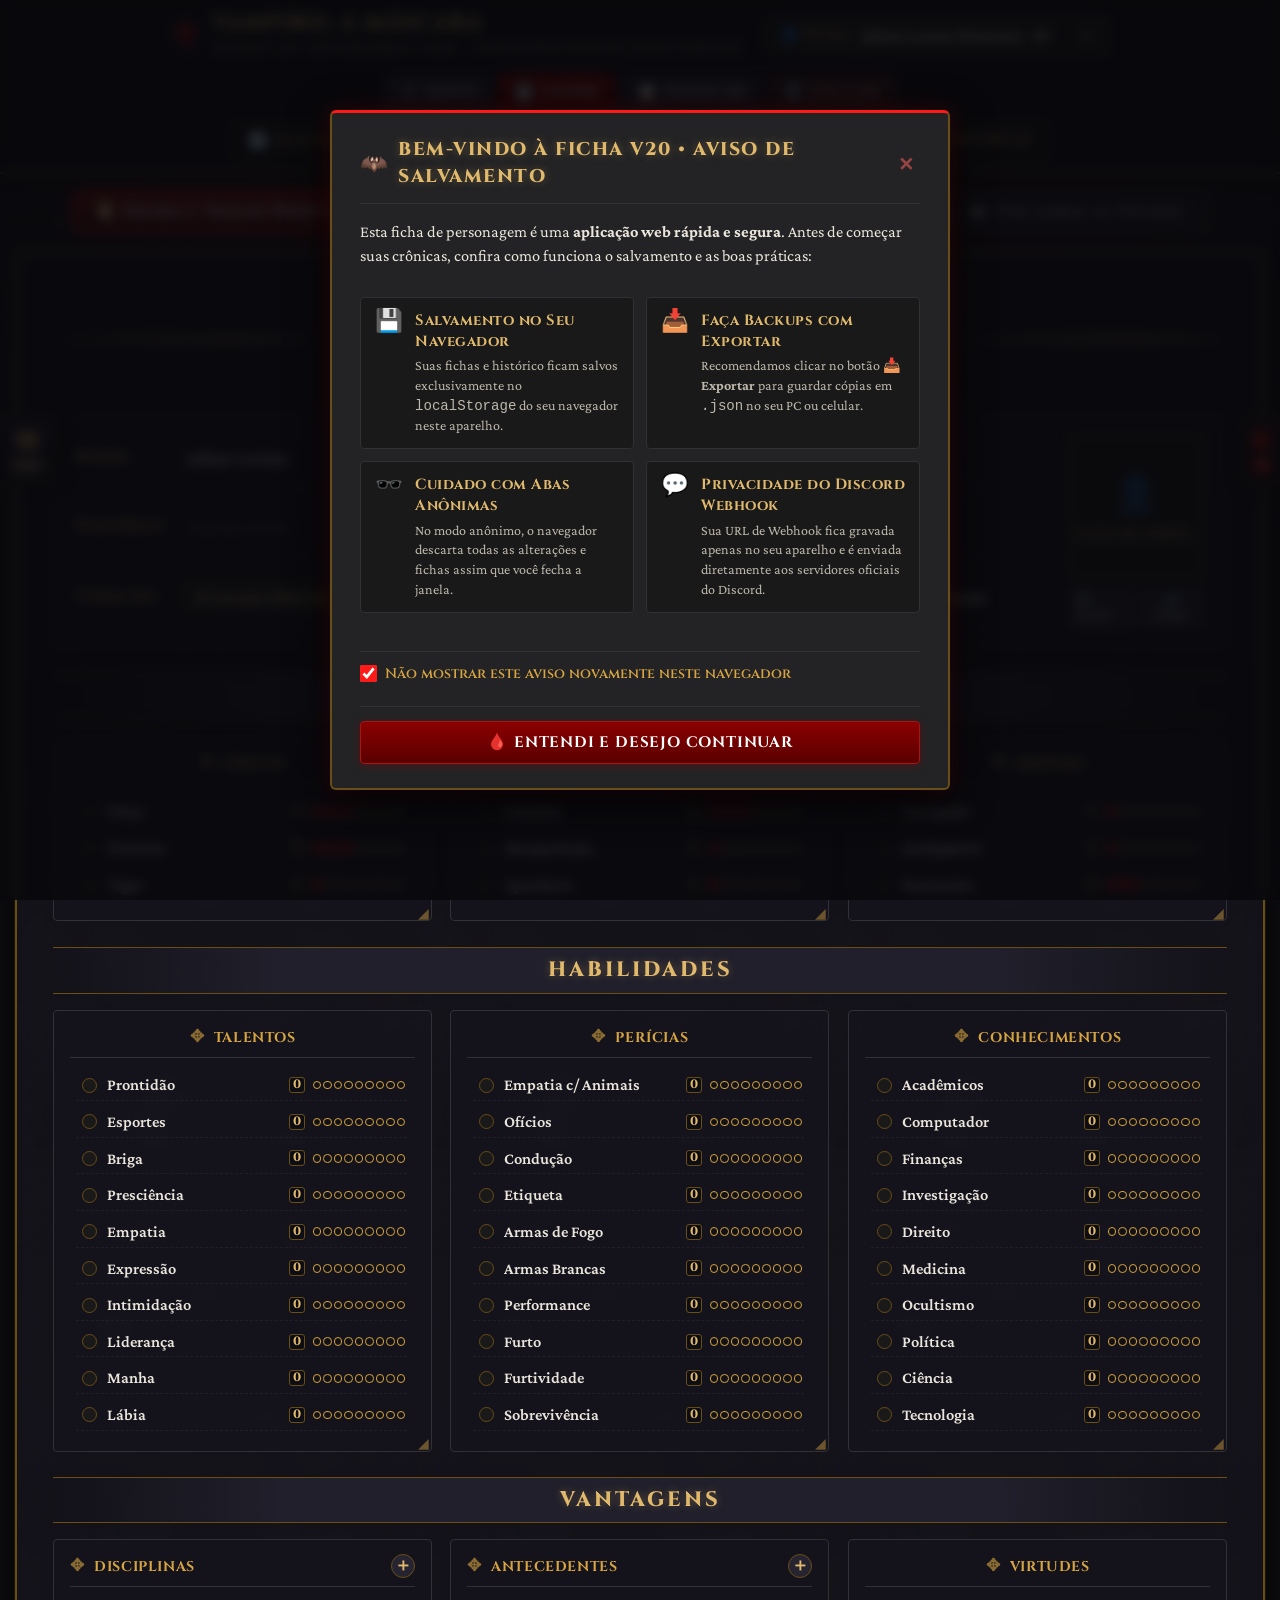
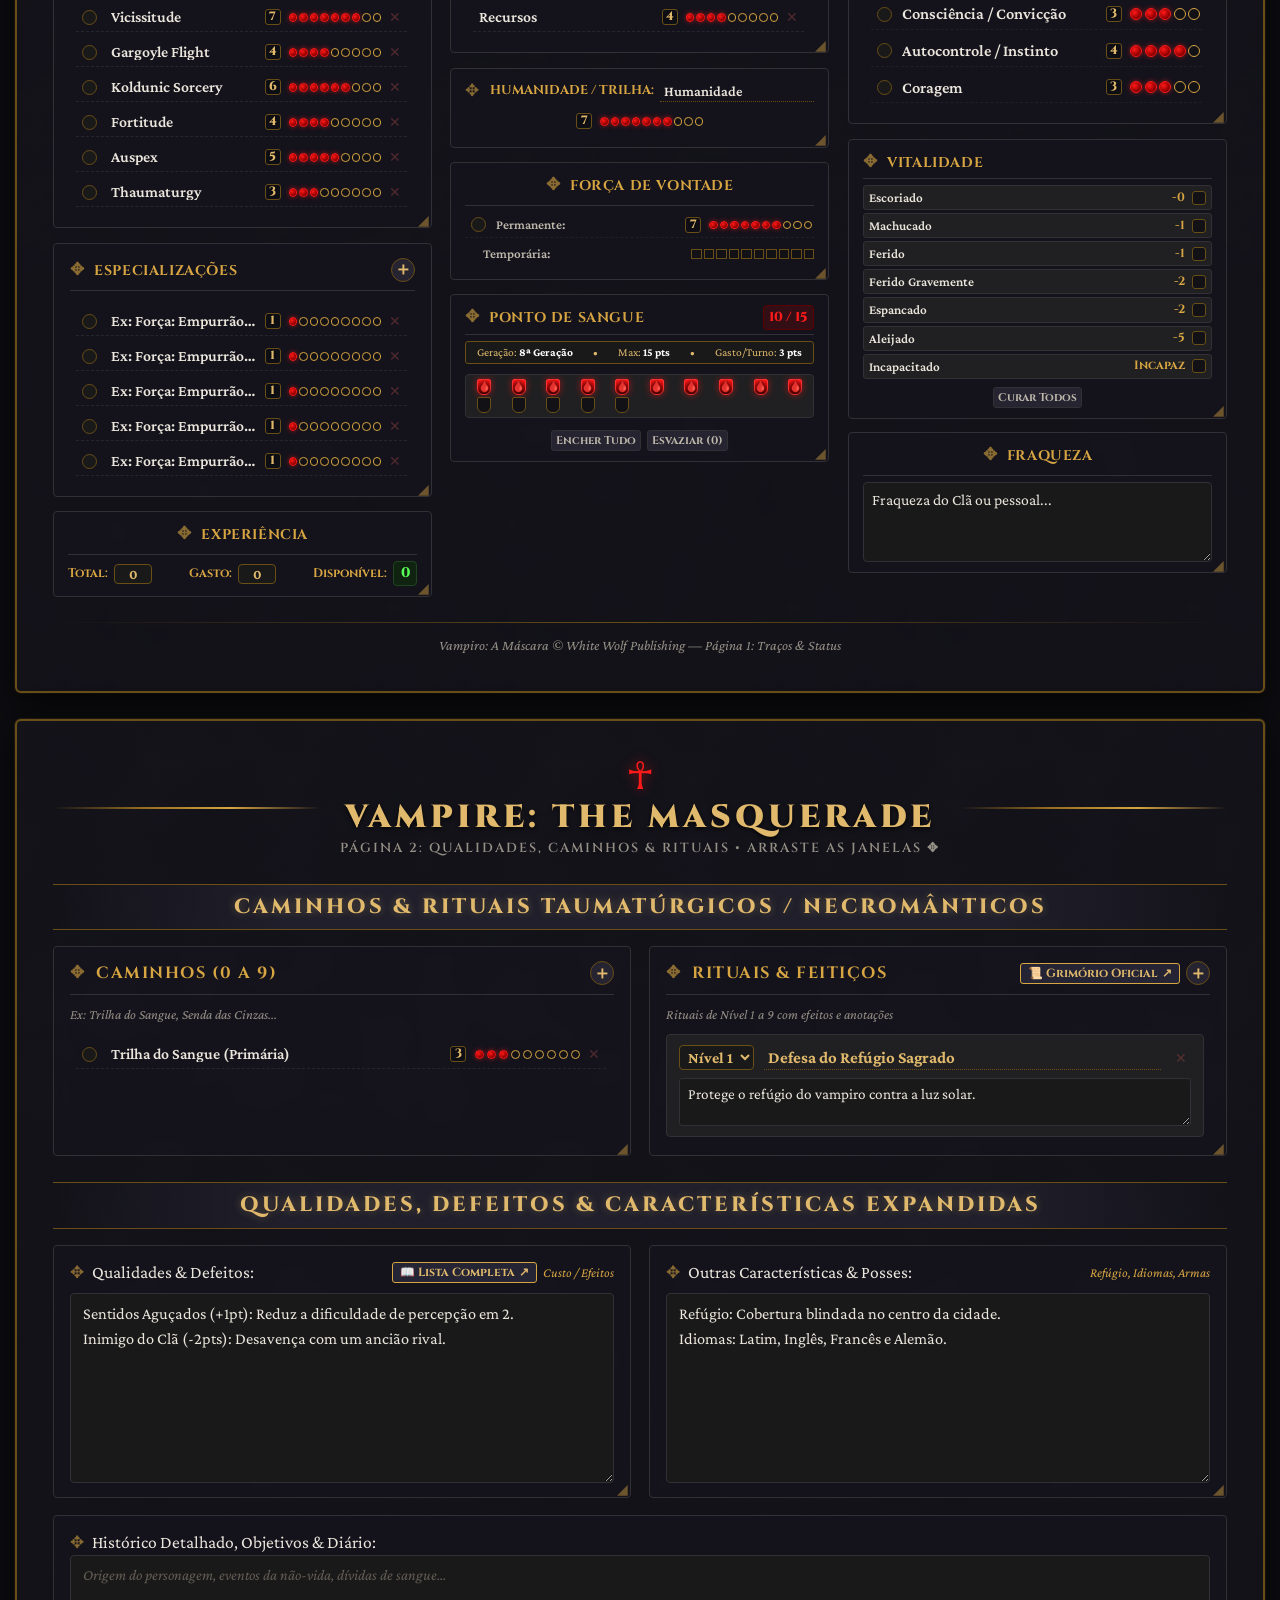
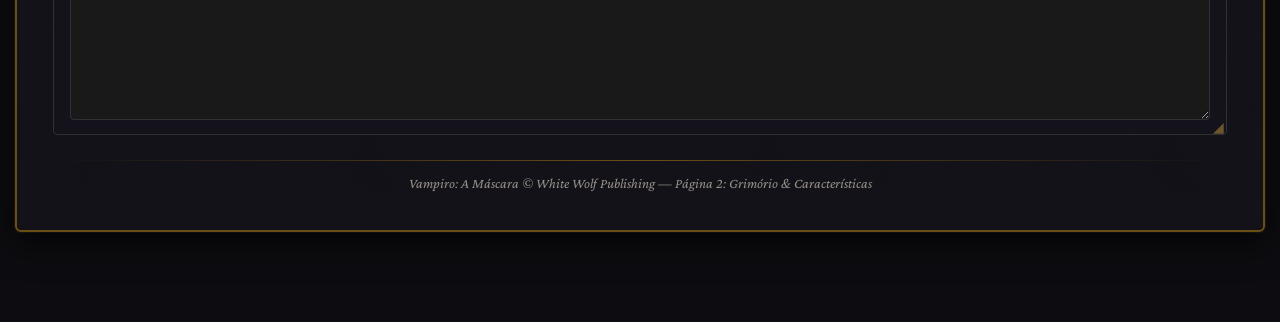
==== commit 95dfc199: "aviso sobre salvamento de dados" ====
--- a/index.html
+++ b/index.html
@@ -246,6 +246,72 @@
       <div class="modal-footer">
         <button type="button" id="btn-test-discord-webhook" class="btn btn-secondary"><span class="btn-icon">🧪</span> Testar Envio</button>
         <button type="button" id="btn-save-discord-webhook" class="btn btn-primary"><span class="btn-icon">💾</span> Salvar Webhook</button>
+      </div>
+    </div>
+  </div>
+
+  <!-- MODAL DE BOAS-VINDAS E AVISO DE SALVAMENTO & PRIVACIDADE (NO-PRINT) -->
+  <div id="welcome-notice-modal" class="gothic-modal-overlay hidden no-print">
+    <div class="gothic-modal-box welcome-modal-box">
+      <div class="modal-header">
+        <div class="modal-title-group">
+          <span class="modal-icon">🦇</span>
+          <h3>BEM-VINDO À FICHA V20 • AVISO DE SALVAMENTO</h3>
+        </div>
+        <button type="button" id="btn-close-welcome-modal" class="btn-modal-close" title="Fechar">✕</button>
+      </div>
+
+      <div class="modal-body welcome-modal-body">
+        <p class="welcome-intro">
+          Esta ficha de personagem é uma <strong>aplicação web rápida e segura</strong>. Antes de começar suas crônicas, confira como funciona o salvamento e as boas práticas:
+        </p>
+
+        <div class="notice-cards-grid">
+          <div class="notice-card">
+            <span class="notice-card-icon">💾</span>
+            <div class="notice-card-content">
+              <h4>Salvamento no Seu Navegador</h4>
+              <p>Suas fichas e histórico ficam salvos exclusivamente no <code>localStorage</code> do seu navegador neste aparelho.</p>
+            </div>
+          </div>
+
+          <div class="notice-card">
+            <span class="notice-card-icon">📥</span>
+            <div class="notice-card-content">
+              <h4>Faça Backups com Exportar</h4>
+              <p>Recomendamos clicar no botão <strong>📥 Exportar</strong> para guardar cópias em <code>.json</code> no seu PC ou celular.</p>
+            </div>
+          </div>
+
+          <div class="notice-card">
+            <span class="notice-card-icon">🕶️</span>
+            <div class="notice-card-content">
+              <h4>Cuidado com Abas Anônimas</h4>
+              <p>No modo anônimo, o navegador descarta todas as alterações e fichas assim que você fecha a janela.</p>
+            </div>
+          </div>
+
+          <div class="notice-card">
+            <span class="notice-card-icon">💬</span>
+            <div class="notice-card-content">
+              <h4>Privacidade do Discord Webhook</h4>
+              <p>Sua URL de Webhook fica gravada apenas no seu aparelho e é enviada diretamente aos servidores oficiais do Discord.</p>
+            </div>
+          </div>
+        </div>
+
+        <div class="welcome-checkbox-row">
+          <label class="welcome-checkbox-label" for="chk-dont-show-welcome">
+            <input type="checkbox" id="chk-dont-show-welcome" checked>
+            <span>Não mostrar este aviso novamente neste navegador</span>
+          </label>
+        </div>
+      </div>
+
+      <div class="modal-footer welcome-modal-footer">
+        <button type="button" id="btn-confirm-welcome" class="btn btn-primary btn-welcome-confirm">
+          <span class="btn-icon">🩸</span> Entendi e Desejo Continuar
+        </button>
       </div>
     </div>
   </div>
--- a/css/base.css
+++ b/css/base.css
@@ -3,186 +3,199 @@
  * Reset, Tipografia Gótica, Variáveis CSS, Ruído de Fundo e Toasts
  */
 
-/* ==========================================================================
-   FICHA DE PERSONAGEM - VAMPIRO: A MÁSCARA (V20)
-   Layout Padrão Oficial 3 Colunas + Ruído de Fundo Micro-Fino + Imã + Redimensionamento
-   ========================================================================== */
-
-:root {
-  --bg-app: #0c0c0f;
-  --bg-sheet: #14141a;
-  --bg-card: #1a1a23;
-  --bg-card-alt: #16161f;
-  --bg-input: #101015;
-  --bg-input-focus: #181822;
-
-  --crimson-dark: #500808;
-  --crimson-base: #8b0000;
-  --crimson-bright: #ff1a1a;
-  --crimson-glow: rgba(255, 26, 26, 0.55);
-  --crimson-cable: #ff2b2b;
-  
-  --gold-dark: #7a602c;
-  --gold-base: #c5a059;
-  --gold-bright: #e5c158;
-  --gold-glow: rgba(197, 160, 89, 0.35);
-
-  --text-primary: #ebe6dc;
-  --text-secondary: #beb8ab;
-  --text-muted: #959086;
-
-  --border-subtle: #2d2b38;
-  --border-accent: #4a3e26;
-  --border-crimson: #631212;
-
-  --font-header: 'Cinzel', 'Times New Roman', Georgia, serif;
-  --font-body: 'Crimson Pro', Georgia, Garamond, serif;
-
-  --shadow-sheet: 0 10px 35px rgba(0, 0, 0, 0.8), 0 0 1px 1px rgba(197, 160, 89, 0.15);
-  --shadow-dock: 0 -5px 25px rgba(0, 0, 0, 0.85), 0 0 15px rgba(255, 26, 26, 0.3);
-  --radius-sm: 4px;
-  --radius-md: 6px;
-}
-
-*, *::before, *::after {
-  box-sizing: border-box;
-  margin: 0;
-  padding: 0;
-}
-
-.hidden {
-  display: none !important;
-}
-
-body {
-  background-color: #0c0c0f;
-  background-image: 
-    radial-gradient(circle at 50% 0%, rgba(139, 0, 0, 0.15) 0%, transparent 60%),
-    radial-gradient(circle at 10% 90%, rgba(197, 160, 89, 0.05) 0%, transparent 40%),
-    linear-gradient(180deg, #09090c 0%, #0e0e13 100%);
-  background-attachment: fixed;
-  color: var(--text-primary);
-  font-family: var(--font-body);
-  font-size: 17.5px;
-  line-height: 1.45;
-  min-height: 100vh;
-  -webkit-font-smoothing: antialiased;
-  position: relative;
-}
-
-/* RUÍDO MICRO-FINO DE FUNDO (ULTRA-FINE GRAIN - VISIBILIDADE AUMENTADA) */
-body::before {
-  content: "";
-  position: fixed;
-  top: 0;
-  left: 0;
-  width: 100vw;
-  height: 100vh;
-  pointer-events: none;
-  z-index: 1;
-  opacity: var(--noise-opacity, 0.072);
-  background-size: 120px 120px;
-  background-repeat: repeat;
-  background-image: url("data:image/svg+xml,%3Csvg viewBox='0 0 200 200' xmlns='http://www.w3.org/2000/svg'%3E%3Cfilter id='fineNoise'%3E%3CfeTurbulence type='fractalNoise' baseFrequency='2.4' numOctaves='4' stitchTiles='stitch'/%3E%3C/filter%3E%3Crect width='100%25' height='100%25' filter='url(%23fineNoise)'/%3E%3C/svg%3E");
-}
-
-
-/* SLIM SCROLLBARS INTERNOS */
-.trait-list::-webkit-scrollbar,
-.dynamic-trait-list::-webkit-scrollbar,
-.health-track-list::-webkit-scrollbar,
-.dynamic-rituals-list::-webkit-scrollbar,
-.blood-pool-grid::-webkit-scrollbar,
-.draggable-card textarea::-webkit-scrollbar {
-  width: 4px;
-}
-
-.trait-list::-webkit-scrollbar-thumb,
-.dynamic-trait-list::-webkit-scrollbar-thumb,
-.health-track-list::-webkit-scrollbar-thumb,
-.dynamic-rituals-list::-webkit-scrollbar-thumb,
-.blood-pool-grid::-webkit-scrollbar-thumb,
-.draggable-card textarea::-webkit-scrollbar-thumb {
-  background: var(--border-accent);
-  border-radius: 4px;
-}
-
-.trait-list::-webkit-scrollbar-thumb:hover,
-.dynamic-trait-list::-webkit-scrollbar-thumb:hover,
-.health-track-list::-webkit-scrollbar-thumb:hover {
-  background: var(--crimson-bright);
-}
-
-
-/* =============================================================================
-   TEXTURAS EXCLUSIVAS DE CLÃ: ⚰️ GIOVANNI (MÁRMORE FÚNEBRE REAL)
-   ============================================================================= */
-/* 1. Fundo Geral do Site (Ambiente Noturno Sombrio) */
-body[data-clan-theme="clan_giovanni"] {
-  background-color: #0c0c0f;
-  background-image: 
-    radial-gradient(circle at 50% 0%, rgba(147, 51, 234, 0.18) 0%, transparent 60%),
-    radial-gradient(circle at 10% 90%, rgba(212, 175, 55, 0.08) 0%, transparent 40%),
-    linear-gradient(180deg, #09080e 0%, #0d0c14 100%);
-  background-attachment: fixed;
-}
-
-/* 2. Textura Real de Mármore em Alta Resolução na Ficha */
-body[data-clan-theme="clan_giovanni"] .sheet-card {
-  background-color: #0c0b12 !important;
-  background-image: 
-    linear-gradient(180deg, rgba(12, 11, 18, 0.58) 0%, rgba(18, 15, 26, 0.68) 100%),
-    url("../assets/textures/giovanni-marble.jpg") !important;
-  background-size: cover !important;
-  background-position: center center !important;
-  background-repeat: no-repeat !important;
-  border-color: #553b70;
-  box-shadow: 0 10px 40px rgba(0, 0, 0, 0.9), 0 0 25px rgba(168, 85, 247, 0.12);
-}
-
-/* 3. Cards Internos Translúcidos que revelam a Textura de Mármore da Ficha */
-body[data-clan-theme="clan_giovanni"] .draggable-card,
-body[data-clan-theme="clan_giovanni"] .header-section {
-  background: rgba(14, 12, 20, 0.78) !important;
-  backdrop-filter: blur(2px);
-  border-color: #46325a;
-  box-shadow: 0 4px 16px rgba(0, 0, 0, 0.6);
-}
-
-body[data-clan-theme="clan_giovanni"] .draggable-card:hover {
-  border-color: var(--gold-bright);
-  background: rgba(22, 18, 32, 0.85) !important;
-  box-shadow: 0 8px 24px rgba(0, 0, 0, 0.75), 0 0 14px rgba(168, 85, 247, 0.3);
-}
-
-
-/* TOAST */
-.toast-container { position: fixed; bottom: 85px; right: 25px; z-index: 9999; display: flex; flex-direction: column; gap: 10px; pointer-events: none; }
-.toast { background: rgba(22, 22, 30, 0.96); border: 1px solid var(--gold-base); border-left: 5px solid var(--crimson-bright); box-shadow: 0 5px 20px rgba(0, 0, 0, 0.8); color: var(--text-primary); font-family: var(--font-body); font-size: 1rem; font-weight: 600; padding: 12px 20px; border-radius: var(--radius-sm); display: flex; align-items: center; gap: 10px; animation: toastSlideIn 0.3s cubic-bezier(0.175, 0.885, 0.32, 1.275); pointer-events: auto; }
-.toast.toast-success { border-left-color: #22c55e; }
-.toast.toast-danger { border-left-color: #ef4444; }
-.toast.toast-info { border-left-color: var(--gold-bright); }
-@keyframes toastSlideIn { from { transform: translateX(100%); opacity: 0; } to { transform: translateX(0); opacity: 1; } }
-
-@media (max-width: 1200px) {
-  .three-col-grid { grid-template-columns: repeat(2, 1fr); }
-  .header-grid { grid-template-columns: repeat(2, 1fr); }
-}
-
-@media (max-width: 900px) {
-  .header-flex-wrapper { flex-direction: column; align-items: center; }
-  .header-avatar-box { border-left: none; border-top: 1px solid var(--border-subtle); padding-left: 0; padding-top: 15px; width: 100%; }
-}
-
-@media (max-width: 768px) {
-  .sheet-card { padding: 18px 12px; }
-  .three-col-grid, .two-col-grid, .header-grid { grid-template-columns: 1fr; }
-  .span-two-cols { grid-column: span 1; }
-  .toolbar-content { flex-direction: column; align-items: stretch; }
-  .toolbar-center { max-width: 100%; }
-  .toolbar-actions { justify-content: center; }
-  .blood-pool-grid { grid-template-columns: repeat(10, 1fr); }
-  .dock-body { flex-direction: column; align-items: stretch; }
-  .sheet-tabs-nav { flex-direction: column; align-items: stretch; }
-}
-+/* ==========================================================================
+   FICHA DE PERSONAGEM - VAMPIRO: A MÁSCARA (V20)
+   Layout Padrão Oficial 3 Colunas + Ruído de Fundo Micro-Fino + Imã + Redimensionamento
+   ========================================================================== */
+
+:root {
+  --bg-app: #0c0c0f;
+  --bg-sheet: #14141a;
+  --bg-card: #1a1a23;
+  --bg-card-alt: #16161f;
+  --bg-input: #101015;
+  --bg-input-focus: #181822;
+
+  --crimson-dark: #500808;
+  --crimson-base: #8b0000;
+  --crimson-bright: #ff1a1a;
+  --crimson-glow: rgba(255, 26, 26, 0.55);
+  --crimson-cable: #ff2b2b;
+  
+  --gold-dark: #7a602c;
+  --gold-base: #c5a059;
+  --gold-bright: #e5c158;
+  --gold-glow: rgba(197, 160, 89, 0.35);
+
+  --text-primary: #ebe6dc;
+  --text-secondary: #beb8ab;
+  --text-muted: #959086;
+
+  --border-subtle: #2d2b38;
+  --border-accent: #4a3e26;
+  --border-crimson: #631212;
+
+  --font-header: 'Cinzel', 'Times New Roman', Georgia, serif;
+  --font-body: 'Crimson Pro', Georgia, Garamond, serif;
+
+  --shadow-sheet: 0 10px 35px rgba(0, 0, 0, 0.8), 0 0 1px 1px rgba(197, 160, 89, 0.15);
+  --shadow-dock: 0 -5px 25px rgba(0, 0, 0, 0.85), 0 0 15px rgba(255, 26, 26, 0.3);
+  --radius-sm: 4px;
+  --radius-md: 6px;
+}
+
+*, *::before, *::after {
+  box-sizing: border-box;
+  margin: 0;
+  padding: 0;
+}
+
+.hidden {
+  display: none !important;
+}
+
+input, select, textarea {
+  color: var(--text-primary);
+  font-family: var(--font-body);
+  box-sizing: border-box;
+}
+
+textarea {
+  background: var(--bg-input);
+  border: 1px solid var(--border-subtle);
+  border-radius: var(--radius-sm);
+  color: var(--text-primary);
+}
+
+body {
+  background-color: #0c0c0f;
+  background-image: 
+    radial-gradient(circle at 50% 0%, rgba(139, 0, 0, 0.15) 0%, transparent 60%),
+    radial-gradient(circle at 10% 90%, rgba(197, 160, 89, 0.05) 0%, transparent 40%),
+    linear-gradient(180deg, #09090c 0%, #0e0e13 100%);
+  background-attachment: fixed;
+  color: var(--text-primary);
+  font-family: var(--font-body);
+  font-size: 17.5px;
+  line-height: 1.45;
+  min-height: 100vh;
+  -webkit-font-smoothing: antialiased;
+  position: relative;
+}
+
+/* RUÍDO MICRO-FINO DE FUNDO (ULTRA-FINE GRAIN - VISIBILIDADE AUMENTADA) */
+body::before {
+  content: "";
+  position: fixed;
+  top: 0;
+  left: 0;
+  width: 100vw;
+  height: 100vh;
+  pointer-events: none;
+  z-index: 1;
+  opacity: var(--noise-opacity, 0.072);
+  background-size: 120px 120px;
+  background-repeat: repeat;
+  background-image: url("data:image/svg+xml,%3Csvg viewBox='0 0 200 200' xmlns='http://www.w3.org/2000/svg'%3E%3Cfilter id='fineNoise'%3E%3CfeTurbulence type='fractalNoise' baseFrequency='2.4' numOctaves='4' stitchTiles='stitch'/%3E%3C/filter%3E%3Crect width='100%25' height='100%25' filter='url(%23fineNoise)'/%3E%3C/svg%3E");
+}
+
+/* SLIM SCROLLBARS INTERNOS */
+.trait-list::-webkit-scrollbar,
+.dynamic-trait-list::-webkit-scrollbar,
+.health-track-list::-webkit-scrollbar,
+.dynamic-rituals-list::-webkit-scrollbar,
+.blood-pool-grid::-webkit-scrollbar,
+.draggable-card textarea::-webkit-scrollbar {
+  width: 4px;
+}
+
+.trait-list::-webkit-scrollbar-thumb,
+.dynamic-trait-list::-webkit-scrollbar-thumb,
+.health-track-list::-webkit-scrollbar-thumb,
+.dynamic-rituals-list::-webkit-scrollbar-thumb,
+.blood-pool-grid::-webkit-scrollbar-thumb,
+.draggable-card textarea::-webkit-scrollbar-thumb {
+  background: var(--gold-dark);
+  border-radius: 4px;
+}
+
+.trait-list::-webkit-scrollbar-track,
+.dynamic-trait-list::-webkit-scrollbar-track,
+.health-track-list::-webkit-scrollbar-track,
+.dynamic-rituals-list::-webkit-scrollbar-track,
+.blood-pool-grid::-webkit-scrollbar-track,
+.draggable-card textarea::-webkit-scrollbar-track {
+  background: transparent;
+}
+
+/* 1. Fundo Geral do Site (Ambiente Noturno Sombrio) */
+body {
+  background-color: #0d0c10 !important;
+  background-image:
+    radial-gradient(circle at 50% 0%, rgba(139, 0, 0, 0.22) 0%, transparent 65%),
+    radial-gradient(circle at 15% 85%, rgba(197, 160, 89, 0.08) 0%, transparent 50%),
+    linear-gradient(180deg, #08080a 0%, #0d0c12 50%, #08080a 100%) !important;
+  background-attachment: fixed !important;
+}
+
+/* 2. Textura Real de Mármore em Alta Resolução na Ficha */
+.sheet-card {
+  background-color: #121118 !important;
+  background-image:
+    linear-gradient(rgba(18, 17, 24, 0.88), rgba(18, 17, 24, 0.94)),
+    url("data:image/svg+xml,%3Csvg viewBox='0 0 400 400' xmlns='http://www.w3.org/2000/svg'%3E%3Cfilter id='marbleNoise'%3E%3CfeTurbulence type='fractalNoise' baseFrequency='0.012' numOctaves='5' stitchTiles='stitch'/%3E%3CfeColorMatrix type='matrix' values='1 0 0 0 0  0 1 0 0 0  0 0 1 0 0  0 0 0 0.15 0'/%3E%3C/filter%3E%3Crect width='100%25' height='100%25' filter='url(%23marbleNoise)'/%3E%3C/svg%3E") !important;
+  background-size: auto, 400px 400px !important;
+  background-repeat: repeat !important;
+}
+
+/* 3. Cards Internos Translúcidos */
+.trait-category,
+.status-card,
+.text-card,
+.header-flex-wrapper {
+  background-color: rgba(22, 21, 30, 0.85) !important;
+  backdrop-filter: blur(4px);
+  border: 1px solid var(--border-subtle) !important;
+}
+
+/* TOAST */
+.toast-container {
+  position: fixed;
+  bottom: 24px;
+  right: 24px;
+  z-index: 1000;
+  display: flex;
+  flex-direction: column;
+  gap: 10px;
+  pointer-events: none;
+}
+
+.toast {
+  background: rgba(18, 17, 24, 0.96);
+  border: 1.5px solid var(--border-accent);
+  border-left: 4px solid var(--gold-base);
+  box-shadow: 0 8px 24px rgba(0, 0, 0, 0.8), 0 0 10px rgba(197, 160, 89, 0.2);
+  color: var(--text-primary);
+  padding: 10px 18px;
+  border-radius: var(--radius-sm);
+  font-family: var(--font-body);
+  font-size: 1.05rem;
+  font-weight: 600;
+  display: flex;
+  align-items: center;
+  gap: 10px;
+  pointer-events: auto;
+  min-width: 250px;
+  max-width: 380px;
+  animation: toastSlideIn 0.3s cubic-bezier(0.16, 1, 0.3, 1);
+}
+
+.toast-success { border-left-color: var(--crimson-bright); }
+.toast-danger { border-left-color: #ff3333; }
+.toast-info { border-left-color: var(--gold-bright); }
+.toast-icon { font-size: 1.25rem; line-height: 1; }
+
+@keyframes toastSlideIn {
+  from { transform: translateX(100%); opacity: 0; }
+  to { transform: translateX(0); opacity: 1; }
+}
--- a/css/sheet.css
+++ b/css/sheet.css
@@ -1,385 +1,550 @@
 /**
  * FICHA DE PERSONAGEM V20 - ESTRUTURA DA FICHA & LAYOUT
- * Abas, Barra de Ferramentas, Cabeçalho, Avatar, Grids e Rodapé
+ * Abas, Barra de Ferramentas, Cabeçalho Responsivo, Avatar, Grids e Rodapé
  */
 
-/* ABAS DE NAVEGAÇÃO */
-.sheet-tabs-nav {
-  max-width: 1360px;
-  margin: 18px auto 0 auto;
-  padding: 0 15px;
-  display: flex;
-  align-items: center;
-  justify-content: center;
-  gap: 12px;
-  position: relative;
-  z-index: 2;
-}
-
-.tab-nav-btn {
-  background: #191822;
-  color: var(--text-secondary);
-  border: 1.5px solid var(--border-accent);
-  padding: 9px 20px;
-  border-radius: var(--radius-sm);
-  font-family: var(--font-header);
-  font-size: 0.92rem;
-  font-weight: 700;
-  letter-spacing: 1px;
-  cursor: pointer;
-  display: flex;
-  align-items: center;
-  gap: 8px;
-  transition: all 0.2s ease;
-}
-
-.tab-nav-btn:hover {
-  background: #252435;
-  color: var(--gold-bright);
-  border-color: var(--gold-base);
-}
-
-.tab-nav-btn.active {
-  background: linear-gradient(180deg, #701111 0%, #400808 100%);
-  color: #ffffff;
-  border-color: var(--crimson-bright);
-  box-shadow: 0 0 12px var(--crimson-glow);
-}
-
-.page-container.hidden-page {
-  display: none !important;
-}
-
-/* TOOLBAR */
-.app-toolbar {
-  position: sticky;
-  top: 0;
-  z-index: 100;
-  background: rgba(14, 14, 18, 0.95);
-  backdrop-filter: blur(8px);
-  border-bottom: 2px solid var(--border-accent);
-  box-shadow: 0 4px 20px rgba(0, 0, 0, 0.8);
-  padding: 12px 22px;
-  width: 100%;
-  box-sizing: border-box;
-}
-.toolbar-content {
-  max-width: 1400px;
-  margin: 0 auto;
-  display: flex;
-  flex-wrap: wrap;
-  align-items: center;
-  justify-content: center;
-  gap: 15px 25px;
-  width: 100%;
-  box-sizing: border-box;
-}
-.toolbar-brand { display: flex; align-items: center; gap: 14px; }
-.ankh-symbol { font-size: 2.2rem; color: var(--crimson-bright); text-shadow: 0 0 10px var(--crimson-glow); line-height: 1; }
-.brand-text h1 { font-family: var(--font-header); font-size: 1.25rem; font-weight: 800; letter-spacing: 2px; color: var(--gold-bright); line-height: 1.1; text-transform: uppercase; }
-.edition-badge { font-family: var(--font-header); font-size: 0.76rem; font-weight: 600; color: var(--text-muted); letter-spacing: 1.5px; text-transform: uppercase; }
-
-.toolbar-center { width: 340px; max-width: 100%; }
-.char-select-wrapper { display: flex; align-items: center; gap: 8px; background: var(--bg-input); border: 1.5px solid var(--border-accent); border-radius: var(--radius-sm); padding: 5px 12px; width: 100%; box-sizing: border-box; }
-.char-select-wrapper label { font-family: var(--font-header); font-size: 0.88rem; color: var(--gold-base); white-space: nowrap; font-weight: 700; display: flex; align-items: center; gap: 4px; }
-.char-dropdown { flex: 1; min-width: 0; background: transparent; border: none; color: var(--text-primary); font-family: var(--font-body); font-size: 1.05rem; font-weight: 600; outline: none; cursor: pointer; padding: 2px 0; }
-.char-dropdown option { background: var(--bg-sheet); color: var(--text-primary); padding: 8px; }
-
-.toolbar-actions { display: flex; flex-wrap: wrap; align-items: center; justify-content: center; gap: 12px; }
-.btn-group { display: flex; align-items: center; gap: 6px; }
-.main-char-actions { flex-shrink: 0; }
-.btn { display: inline-flex; align-items: center; justify-content: center; gap: 6px; padding: 8px 15px; font-family: var(--font-header); font-size: 0.85rem; font-weight: 700; letter-spacing: 0.8px; text-transform: uppercase; border-radius: var(--radius-sm); cursor: pointer; transition: all 0.2s ease; outline: none; border: 1px solid transparent; white-space: nowrap; box-sizing: border-box; }
-.btn-icon { font-size: 1rem; line-height: 1; }
-.btn-text { white-space: nowrap; }
-.btn-primary { background: linear-gradient(180deg, #8b0000 0%, #5a0000 100%); color: #fff; border-color: #a81515; box-shadow: 0 2px 8px rgba(139, 0, 0, 0.4); }
-.btn-primary:hover { background: linear-gradient(180deg, #a30808 0%, #700000 100%); box-shadow: 0 0 12px var(--crimson-glow); transform: translateY(-1px); }
-.btn-secondary { background: #252430; color: var(--text-primary); border-color: var(--border-subtle); }
-.btn-secondary:hover { background: #313040; border-color: var(--gold-dark); color: var(--gold-bright); }
-.btn-danger { background: #301616; color: #fca5a5; border-color: #632020; }
-.btn-danger:hover { background: #4a1c1c; color: #fff; border-color: #991b1b; }
-.btn-outline { background: transparent; color: var(--gold-base); border-color: var(--border-accent); }
-.btn-outline:hover { background: rgba(197, 160, 89, 0.1); color: var(--gold-bright); border-color: var(--gold-base); }
-.file-btn-label { margin-bottom: 0; cursor: pointer; }
-.hidden-input { display: none !important; }
-
-/* RESPONSIVIDADE DA TOOLBAR (NOVO, SALVAR, DUPLICAR, EXCLUIR) */
-@media (max-width: 1200px) {
-  .app-toolbar { padding: 8px 12px; }
-  .toolbar-content { justify-content: center; gap: 8px 14px; }
-  .btn { padding: 6px 10px; font-size: 0.78rem; gap: 4px; }
-}
-
-@media (max-width: 900px) {
-  .toolbar-brand { width: 100%; justify-content: center; text-align: center; }
-  .toolbar-center { width: 100%; max-width: 420px; }
-  .toolbar-actions { width: 100%; justify-content: center; gap: 6px; }
-  .main-char-actions { width: 100%; max-width: 480px; display: grid; grid-template-columns: repeat(4, 1fr); gap: 4px; }
-  .main-char-actions .btn { width: 100%; padding: 7px 4px; font-size: 0.78rem; justify-content: center; text-align: center; }
-  .layout-group { width: 100%; justify-content: center; flex-wrap: wrap; gap: 4px; }
-  .layout-group .btn { padding: 5px 8px; font-size: 0.72rem; }
-}
-
-@media (max-width: 550px) {
-  .edition-badge { display: none; }
-  .ankh-symbol { font-size: 1.6rem; }
-  .brand-text h1 { font-size: 1rem; }
-  .app-toolbar { padding: 6px 8px; }
-  .main-char-actions { grid-template-columns: repeat(4, 1fr); gap: 3px; }
-  .main-char-actions .btn { padding: 6px 2px; font-size: 0.72rem; gap: 2px; }
-  .main-char-actions .btn .btn-icon { font-size: 0.85rem; }
-  .layout-group .btn { padding: 4px 6px; font-size: 0.68rem; }
-}
-
-@media (max-width: 380px) {
-  .main-char-actions .btn { font-size: 0.65rem; padding: 5px 1px; }
-  .main-char-actions .btn .btn-text { font-size: 0.65rem; }
-}
-
-/* SHEET VIEWPORT & CARDS */
-.sheet-viewport { max-width: 1360px; margin: 20px auto 90px auto; padding: 0 15px; display: flex; flex-direction: column; gap: 26px; position: relative; z-index: 2; }
-.sheet-card { background: var(--bg-sheet); border: 2px solid var(--border-accent); border-radius: var(--radius-md); box-shadow: var(--shadow-sheet); padding: 36px 36px; position: relative; }
-
-.gothic-header-ornament { display: flex; align-items: center; justify-content: center; gap: 20px; margin-bottom: 25px; }
-.ornament-line { flex: 1; height: 2px; background: linear-gradient(90deg, transparent, var(--gold-dark), var(--gold-base), transparent); }
-.ornament-center { text-align: center; }
-.gothic-ankh { font-size: 2.4rem; color: var(--crimson-bright); display: block; line-height: 1; text-shadow: 0 0 12px var(--crimson-glow); margin-bottom: 4px; }
-.ornament-center h2 { font-family: var(--font-header); font-size: 2rem; font-weight: 900; letter-spacing: 4px; color: var(--gold-bright); text-shadow: 0 2px 4px rgba(0, 0, 0, 0.8); line-height: 1.1; }
-.sheet-subtitle { font-family: var(--font-header); font-size: 0.82rem; letter-spacing: 2px; color: var(--text-muted); font-weight: 600; display: block; margin-top: 4px; }
-
-.section-banner { background: linear-gradient(90deg, transparent 0%, #201f2b 20%, #201f2b 80%, transparent 100%); border-top: 1px solid var(--border-accent); border-bottom: 1px solid var(--border-accent); text-align: center; padding: 7px 0; margin: 26px 0 16px 0; }
-.section-banner h3 { font-family: var(--font-header); font-size: 1.3rem; font-weight: 800; letter-spacing: 3px; color: var(--gold-bright); text-shadow: 0 0 8px var(--gold-glow); }
-
-
-/* HEADER & AVATAR */
-.header-flex-wrapper {
-  display: flex;
-  gap: 20px;
-  align-items: stretch;
-  background: var(--bg-card);
-  border: 1px solid var(--border-subtle);
-  border-radius: var(--radius-sm);
-  padding: 18px 22px;
-}
-
-.header-grid {
-  flex: 1;
-  display: grid;
-  grid-template-columns: repeat(3, 1fr);
-  gap: 14px 20px;
-  background: transparent;
-  border: none;
-  padding: 0;
-}
-
-.header-avatar-box {
-  width: 155px;
-  display: flex;
-  flex-direction: column;
-  align-items: center;
-  justify-content: space-between;
-  gap: 8px;
-  border-left: 1px solid var(--border-subtle);
-  padding-left: 18px;
-  flex-shrink: 0;
-}
-
-.avatar-frame {
-  width: 135px;
-  height: 145px;
-  border: 2px solid var(--border-accent);
-  border-radius: var(--radius-sm);
-  background: var(--bg-input);
-  box-shadow: inset 0 0 10px rgba(0, 0, 0, 0.8), 0 0 8px rgba(0, 0, 0, 0.5);
-  overflow: hidden;
-  display: flex;
-  align-items: center;
-  justify-content: center;
-  cursor: pointer;
-  position: relative;
-  transition: all 0.2s ease;
-}
-
-.avatar-frame:hover {
-  border-color: var(--gold-bright);
-  box-shadow: 0 0 12px var(--gold-glow);
-}
-
-.avatar-img {
-  width: 100%;
-  height: 100%;
-  object-fit: cover;
-  display: block;
-}
-
-.avatar-img.hidden {
-  display: none !important;
-}
-
-.avatar-placeholder {
-  display: flex;
-  flex-direction: column;
-  align-items: center;
-  justify-content: center;
-  gap: 6px;
-  color: var(--text-muted);
-  user-select: none;
-}
-
-.avatar-placeholder.hidden {
-  display: none !important;
-}
-
-.avatar-icon {
-  font-size: 2.2rem;
-  opacity: 0.5;
-}
-
-.avatar-text {
-  font-family: var(--font-header);
-  font-size: 0.78rem;
-  font-weight: 700;
-  letter-spacing: 0.8px;
-  text-transform: uppercase;
-  color: var(--gold-base);
-}
-
-.avatar-actions {
-  display: flex;
-  align-items: center;
-  justify-content: center;
-  gap: 4px;
-  width: 100%;
-}
-
-.btn-avatar-action {
-  background: #252430;
-  color: var(--text-secondary);
-  border: 1px solid var(--border-subtle);
-  border-radius: 3px;
-  font-family: var(--font-header);
-  font-size: 0.74rem;
-  font-weight: 700;
-  padding: 3px 7px;
-  cursor: pointer;
-  transition: all 0.2s;
-  display: inline-flex;
-  align-items: center;
-  justify-content: center;
-  text-transform: uppercase;
-}
-
-.btn-avatar-action:hover {
-  background: var(--gold-base);
-  color: #000;
-  border-color: var(--gold-bright);
-}
-
-.btn-avatar-remove {
-  background: #301616;
-  color: #ff9999;
-  border-color: #632020;
-  padding: 3px 6px;
-}
-
-.btn-avatar-remove:hover {
-  background: var(--crimson-bright);
-  color: #fff;
-}
-
-.btn-avatar-remove.hidden {
-  display: none !important;
-}
-.field-item { display: flex; align-items: center; border-bottom: 1px dotted var(--border-accent); padding-bottom: 4px; }
-.field-item label { font-family: var(--font-header); font-size: 0.98rem; font-weight: 700; color: var(--gold-base); min-width: 105px; letter-spacing: 0.5px; }
-.field-item input { flex: 1; background: transparent; border: none; color: var(--text-primary); font-family: var(--font-body); font-size: 1.15rem; font-weight: 600; padding: 2px 6px; outline: none; transition: color 0.2s; }
-.field-item input:focus { color: var(--gold-bright); background: rgba(197, 160, 89, 0.05); }
-.field-item input::placeholder { color: #625c53; font-style: italic; font-size: 0.95rem; }
-
-.generation-field-item { display: flex; align-items: center; }
-.generation-select-wrapper { flex: 1; }
-.generation-dropdown { width: 100%; background: var(--bg-input); border: 1px solid var(--border-accent); border-radius: var(--radius-sm); color: var(--gold-bright); font-family: var(--font-body); font-size: 0.98rem; font-weight: 700; padding: 4px 8px; outline: none; cursor: pointer; transition: border-color 0.2s; }
-.generation-dropdown:focus { border-color: var(--crimson-bright); box-shadow: 0 0 5px var(--crimson-glow); }
-.generation-dropdown option { background: var(--bg-sheet); color: var(--text-primary); font-size: 1rem; }
-
-/* 3 COLUNAS CLÁSSICAS & GRIDS */
-.three-col-grid { display: grid; grid-template-columns: repeat(3, 1fr); gap: 18px; align-items: start; }
-.two-col-grid { display: grid; grid-template-columns: repeat(2, 1fr); gap: 18px; }
-
-/* COLUNAS UNIFICADAS DE VANTAGENS */
-.vantagens-col { display: flex; flex-direction: column; gap: 14px; width: 100%; min-width: 0; }
-
-.trait-category {
-  background: var(--bg-card);
-  border: 1px solid var(--border-subtle);
-  border-top: 2px solid var(--gold-dark);
-  border-radius: var(--radius-sm);
-  padding: 14px 16px;
-  display: flex;
-  flex-direction: column;
-  min-width: 0;
-  min-height: 0;
-  box-sizing: border-box;
-  position: relative;
-  overflow: visible;
-  container-type: inline-size;
-}
-.category-heading { font-family: var(--font-header); font-size: 1.02rem; font-weight: 700; letter-spacing: 1.5px; color: var(--gold-base); text-align: center; padding-bottom: 8px; margin-bottom: 10px; border-bottom: 1px solid var(--border-subtle); white-space: nowrap; overflow: hidden; text-overflow: ellipsis; flex-shrink: 0; }
-.trait-list { display: flex; flex-direction: column; gap: 6px; min-width: 0; flex: 1 1 auto; overflow-y: auto; overflow-x: visible; padding: 6px 8px 6px 6px; }
-.trait-row { display: flex; align-items: center; justify-content: space-between; gap: 4px; padding: 3px 2px; border-bottom: 1px dashed rgba(255, 255, 255, 0.05); position: relative; width: 100%; min-width: 0; box-sizing: border-box; flex-wrap: nowrap; flex-shrink: 0; overflow: visible; }
-
-.trait-row:has(.active-linked),
-.dynamic-row:has(.active-linked) {
-  z-index: 95;
-  position: relative;
-}
-
-
-/* TEXT CARDS */
-.text-card {
-  background: var(--bg-card);
-  border: 1px solid var(--border-subtle);
-  border-radius: var(--radius-sm);
-  padding: 14px 16px;
-  display: flex;
-  flex-direction: column;
-  box-sizing: border-box;
-  container-type: inline-size;
-  min-width: 0;
-  position: relative;
-}
-.card-header-with-badge { display: flex; align-items: center; justify-content: space-between; margin-bottom: 8px; width: 100%; gap: 6px; flex-wrap: wrap; }
-.card-header-with-badge label { margin-bottom: 0; }
-.header-badge-group { display: inline-flex; align-items: center; gap: 6px; }
-.card-badge-info { font-size: 0.82rem; color: var(--gold-base); font-style: italic; }
-.card-badge-link {
-  background: #252435;
-  color: var(--gold-bright);
-  border: 1px solid var(--gold-base);
-  border-radius: 3px;
-  font-family: var(--font-header);
-  font-size: 0.74rem;
-  font-weight: 700;
-  padding: 1px 7px;
-  text-decoration: none;
-  display: inline-flex;
-  align-items: center;
-  gap: 4px;
-  position: relative;
-  z-index: 5;
-  pointer-events: auto;
-  cursor: pointer;
-  transition: all 0.2s ease;
-}
-.card-badge-link:hover {
-  background: var(--crimson-dark);
-  border-color: var(--crimson-bright);
-  color: #ffffff;
-  box-shadow: 0 0 8px var(--crimson-glow);
-  transform: translateY(-1px);
-}
-.span-two-cols { grid-column: span 2; }
-.text-card label { font-family: var(--font-header); font-size: 0.95rem; font-weight: 700; color: var(--gold-base); margin-bottom: 8px; letter-spacing: 0.5px; }
-.text-card textarea { width: 100%; background: var(--bg-input); border: 1px solid var(--border-subtle); border-radius: var(--radius-sm); color: var(--text-primary); font-family: var(--font-body); font-size: 1.05rem; line-height: 1.45; padding: 10px 12px; outline: none; resize: vertical; transition: border-color 0.2s; box-sizing: border-box; }
-.text-card textarea:focus { border-color: var(--gold-dark); background: var(--bg-input-focus); }
-.text-card textarea::placeholder { color: #625c53; font-style: italic; }
-+/* ABAS DE NAVEGAÇÃO */
+.sheet-tabs-nav {
+  max-width: 1360px;
+  margin: 18px auto 0 auto;
+  padding: 0 15px;
+  display: flex;
+  align-items: center;
+  justify-content: center;
+  gap: 12px;
+  position: relative;
+  z-index: 2;
+}
+
+.tab-nav-btn {
+  background: #191822;
+  color: var(--text-secondary);
+  border: 1.5px solid var(--border-accent);
+  padding: 9px 20px;
+  border-radius: var(--radius-sm);
+  font-family: var(--font-header);
+  font-size: 0.92rem;
+  font-weight: 700;
+  letter-spacing: 1px;
+  cursor: pointer;
+  display: flex;
+  align-items: center;
+  gap: 8px;
+  transition: all 0.2s ease;
+}
+
+.tab-nav-btn:hover {
+  background: #252435;
+  color: var(--gold-bright);
+  border-color: var(--gold-base);
+}
+
+.tab-nav-btn.active {
+  background: linear-gradient(180deg, #701111 0%, #400808 100%);
+  color: #ffffff;
+  border-color: var(--crimson-bright);
+  box-shadow: 0 0 12px var(--crimson-glow);
+}
+
+.page-container.hidden-page {
+  display: none !important;
+}
+
+/* TOOLBAR */
+.app-toolbar {
+  position: sticky;
+  top: 0;
+  z-index: 100;
+  background: rgba(14, 14, 18, 0.95);
+  backdrop-filter: blur(8px);
+  border-bottom: 2px solid var(--border-accent);
+  box-shadow: 0 4px 20px rgba(0, 0, 0, 0.8);
+  padding: 12px 22px;
+  width: 100%;
+  box-sizing: border-box;
+}
+.toolbar-content {
+  max-width: 1400px;
+  margin: 0 auto;
+  display: flex;
+  flex-wrap: wrap;
+  align-items: center;
+  justify-content: center;
+  gap: 15px 25px;
+  width: 100%;
+  box-sizing: border-box;
+}
+.toolbar-brand { display: flex; align-items: center; gap: 14px; }
+.ankh-symbol { font-size: 2.2rem; color: var(--crimson-bright); text-shadow: 0 0 10px var(--crimson-glow); line-height: 1; }
+.brand-text h1 { font-family: var(--font-header); font-size: 1.25rem; font-weight: 800; letter-spacing: 2px; color: var(--gold-bright); line-height: 1.1; text-transform: uppercase; }
+.edition-badge { font-family: var(--font-header); font-size: 0.76rem; font-weight: 600; color: var(--text-muted); letter-spacing: 1.5px; text-transform: uppercase; }
+
+.toolbar-center { width: 340px; max-width: 100%; }
+.char-select-wrapper { display: flex; align-items: center; gap: 8px; background: var(--bg-input); border: 1.5px solid var(--border-accent); border-radius: var(--radius-sm); padding: 5px 12px; width: 100%; box-sizing: border-box; }
+.char-select-wrapper label { font-family: var(--font-header); font-size: 0.88rem; color: var(--gold-base); white-space: nowrap; font-weight: 700; display: flex; align-items: center; gap: 4px; }
+.char-dropdown { flex: 1; min-width: 0; background: transparent; border: none; color: var(--text-primary); font-family: var(--font-body); font-size: 1.05rem; font-weight: 600; outline: none; cursor: pointer; padding: 2px 0; }
+.char-dropdown option { background: var(--bg-sheet); color: var(--text-primary); padding: 8px; }
+
+.toolbar-actions { display: flex; flex-wrap: wrap; align-items: center; justify-content: center; gap: 12px; }
+.btn-group { display: flex; align-items: center; gap: 6px; }
+.main-char-actions { flex-shrink: 0; }
+.btn { display: inline-flex; align-items: center; justify-content: center; gap: 6px; padding: 8px 15px; font-family: var(--font-header); font-size: 0.85rem; font-weight: 700; letter-spacing: 0.8px; text-transform: uppercase; border-radius: var(--radius-sm); cursor: pointer; transition: all 0.2s ease; outline: none; border: 1px solid transparent; white-space: nowrap; box-sizing: border-box; }
+.btn-icon { font-size: 1rem; line-height: 1; }
+.btn-text { white-space: nowrap; }
+.btn-primary { background: linear-gradient(180deg, #8b0000 0%, #5a0000 100%); color: #fff; border-color: #a81515; box-shadow: 0 2px 8px rgba(139, 0, 0, 0.4); }
+.btn-primary:hover { background: linear-gradient(180deg, #a30808 0%, #700000 100%); box-shadow: 0 0 12px var(--crimson-glow); transform: translateY(-1px); }
+.btn-secondary { background: #252430; color: var(--text-primary); border-color: var(--border-subtle); }
+.btn-secondary:hover { background: #313040; border-color: var(--gold-dark); color: var(--gold-bright); }
+.btn-danger { background: #301616; color: #fca5a5; border-color: #632020; }
+.btn-danger:hover { background: #4a1c1c; color: #fff; border-color: #991b1b; }
+.btn-outline { background: transparent; color: var(--gold-base); border-color: var(--border-accent); }
+.btn-outline:hover { background: rgba(197, 160, 89, 0.1); color: var(--gold-bright); border-color: var(--gold-base); }
+.file-btn-label { margin-bottom: 0; cursor: pointer; }
+.hidden-input { display: none !important; }
+
+/* RESPONSIVIDADE DA TOOLBAR (NOVO, SALVAR, DUPLICAR, EXCLUIR) */
+@media (max-width: 1200px) {
+  .app-toolbar { padding: 8px 12px; }
+  .toolbar-content { justify-content: center; gap: 8px 14px; }
+  .btn { padding: 6px 10px; font-size: 0.78rem; gap: 4px; }
+}
+
+@media (max-width: 900px) {
+  .toolbar-brand { width: 100%; justify-content: center; text-align: center; }
+  .toolbar-center { width: 100%; max-width: 420px; }
+  .toolbar-actions { width: 100%; justify-content: center; gap: 6px; }
+  .main-char-actions { width: 100%; max-width: 480px; display: grid; grid-template-columns: repeat(4, 1fr); gap: 4px; }
+  .main-char-actions .btn { width: 100%; padding: 7px 4px; font-size: 0.78rem; justify-content: center; text-align: center; }
+  .layout-group { width: 100%; justify-content: center; flex-wrap: wrap; gap: 4px; }
+  .layout-group .btn { padding: 5px 8px; font-size: 0.72rem; }
+}
+
+@media (max-width: 550px) {
+  .edition-badge { display: none; }
+  .ankh-symbol { font-size: 1.6rem; }
+  .brand-text h1 { font-size: 1rem; }
+  .app-toolbar { padding: 6px 8px; }
+  .main-char-actions { grid-template-columns: repeat(4, 1fr); gap: 3px; }
+  .main-char-actions .btn { padding: 6px 2px; font-size: 0.72rem; gap: 2px; }
+  .main-char-actions .btn .btn-icon { font-size: 0.85rem; }
+  .layout-group .btn { padding: 4px 6px; font-size: 0.68rem; }
+}
+
+@media (max-width: 380px) {
+  .main-char-actions .btn { font-size: 0.65rem; padding: 5px 1px; }
+  .main-char-actions .btn .btn-text { font-size: 0.65rem; }
+}
+
+/* SHEET VIEWPORT & CARDS */
+.sheet-viewport { max-width: 1360px; margin: 20px auto 90px auto; padding: 0 15px; display: flex; flex-direction: column; gap: 26px; position: relative; z-index: 2; }
+.sheet-card { background: var(--bg-sheet); border: 2px solid var(--border-accent); border-radius: var(--radius-md); box-shadow: var(--shadow-sheet); padding: 36px 36px; position: relative; box-sizing: border-box; }
+
+.gothic-header-ornament { display: flex; align-items: center; justify-content: center; gap: 20px; margin-bottom: 25px; }
+.ornament-line { flex: 1; height: 2px; background: linear-gradient(90deg, transparent, var(--gold-dark), var(--gold-base), transparent); }
+.ornament-center { text-align: center; }
+.gothic-ankh { font-size: 2.4rem; color: var(--crimson-bright); display: block; line-height: 1; text-shadow: 0 0 12px var(--crimson-glow); margin-bottom: 4px; }
+.ornament-center h2 { font-family: var(--font-header); font-size: 2rem; font-weight: 900; letter-spacing: 4px; color: var(--gold-bright); text-shadow: 0 2px 4px rgba(0, 0, 0, 0.8); line-height: 1.1; }
+.sheet-subtitle { font-family: var(--font-header); font-size: 0.82rem; letter-spacing: 2px; color: var(--text-muted); font-weight: 600; display: block; margin-top: 4px; }
+
+.section-banner { background: linear-gradient(90deg, transparent 0%, #201f2b 20%, #201f2b 80%, transparent 100%); border-top: 1px solid var(--border-accent); border-bottom: 1px solid var(--border-accent); text-align: center; padding: 7px 0; margin: 26px 0 16px 0; }
+.section-banner h3 { font-family: var(--font-header); font-size: 1.3rem; font-weight: 800; letter-spacing: 3px; color: var(--gold-bright); text-shadow: 0 0 8px var(--gold-glow); }
+
+
+/* HEADER DO PERSONAGEM & AVATAR */
+.header-flex-wrapper {
+  display: flex;
+  gap: 20px;
+  align-items: stretch;
+  background: var(--bg-card);
+  border: 1px solid var(--border-subtle);
+  border-radius: var(--radius-sm);
+  padding: 18px 22px;
+  box-sizing: border-box;
+}
+
+.header-grid {
+  flex: 1;
+  display: grid;
+  grid-template-columns: repeat(3, minmax(0, 1fr));
+  gap: 14px 20px;
+  background: transparent;
+  border: none;
+  padding: 0;
+  min-width: 0;
+}
+
+.header-avatar-box {
+  width: 155px;
+  display: flex;
+  flex-direction: column;
+  align-items: center;
+  justify-content: space-between;
+  gap: 8px;
+  border-left: 1px solid var(--border-subtle);
+  padding-left: 18px;
+  flex-shrink: 0;
+  box-sizing: border-box;
+}
+
+.avatar-frame {
+  width: 135px;
+  height: 145px;
+  border: 2px solid var(--border-accent);
+  border-radius: var(--radius-sm);
+  background: var(--bg-input);
+  box-shadow: inset 0 0 10px rgba(0, 0, 0, 0.8), 0 0 8px rgba(0, 0, 0, 0.5);
+  overflow: hidden;
+  display: flex;
+  align-items: center;
+  justify-content: center;
+  cursor: pointer;
+  position: relative;
+  transition: all 0.2s ease;
+}
+
+.avatar-frame:hover {
+  border-color: var(--gold-bright);
+  box-shadow: 0 0 12px var(--gold-glow);
+}
+
+.avatar-img {
+  width: 100%;
+  height: 100%;
+  object-fit: cover;
+  display: block;
+}
+
+.avatar-img.hidden {
+  display: none !important;
+}
+
+.avatar-placeholder {
+  display: flex;
+  flex-direction: column;
+  align-items: center;
+  justify-content: center;
+  gap: 6px;
+  color: var(--text-muted);
+  user-select: none;
+}
+
+.avatar-placeholder.hidden {
+  display: none !important;
+}
+
+.avatar-icon {
+  font-size: 2.2rem;
+  opacity: 0.5;
+}
+
+.avatar-text {
+  font-family: var(--font-header);
+  font-size: 0.78rem;
+  font-weight: 700;
+  letter-spacing: 0.8px;
+  text-transform: uppercase;
+  color: var(--gold-base);
+}
+
+.avatar-actions {
+  display: flex;
+  align-items: center;
+  justify-content: center;
+  gap: 4px;
+  width: 100%;
+}
+
+.btn-avatar-action {
+  background: #252430;
+  color: var(--text-secondary);
+  border: 1px solid var(--border-subtle);
+  border-radius: 3px;
+  font-family: var(--font-header);
+  font-size: 0.74rem;
+  font-weight: 700;
+  padding: 3px 7px;
+  cursor: pointer;
+  transition: all 0.2s;
+  display: inline-flex;
+  align-items: center;
+  justify-content: center;
+  text-transform: uppercase;
+}
+
+.btn-avatar-action:hover {
+  background: var(--gold-base);
+  color: #000;
+  border-color: var(--gold-bright);
+}
+
+.btn-avatar-remove {
+  background: #301616;
+  color: #ff9999;
+  border-color: #632020;
+  padding: 3px 6px;
+}
+
+.btn-avatar-remove:hover {
+  background: var(--crimson-bright);
+  color: #fff;
+}
+
+.btn-avatar-remove.hidden {
+  display: none !important;
+}
+
+.field-item {
+  display: flex;
+  align-items: center;
+  border-bottom: 1px dotted var(--border-accent);
+  padding-bottom: 4px;
+  min-width: 0;
+}
+.field-item label {
+  font-family: var(--font-header);
+  font-size: 0.98rem;
+  font-weight: 700;
+  color: var(--gold-base);
+  min-width: 105px;
+  letter-spacing: 0.5px;
+  flex-shrink: 0;
+}
+.field-item input {
+  flex: 1;
+  min-width: 0;
+  background: transparent;
+  border: none;
+  color: var(--text-primary);
+  font-family: var(--font-body);
+  font-size: 1.15rem;
+  font-weight: 600;
+  padding: 2px 6px;
+  outline: none;
+  transition: color 0.2s;
+}
+.field-item input:focus { color: var(--gold-bright); background: rgba(197, 160, 89, 0.05); }
+.field-item input::placeholder { color: #625c53; font-style: italic; font-size: 0.95rem; }
+
+.generation-field-item { display: flex; align-items: center; min-width: 0; }
+.generation-select-wrapper { flex: 1; min-width: 0; }
+.generation-dropdown { width: 100%; min-width: 0; background: var(--bg-input); border: 1px solid var(--border-accent); border-radius: var(--radius-sm); color: var(--gold-bright); font-family: var(--font-body); font-size: 0.98rem; font-weight: 700; padding: 4px 8px; outline: none; cursor: pointer; transition: border-color 0.2s; }
+.generation-dropdown:focus { border-color: var(--crimson-bright); box-shadow: 0 0 5px var(--crimson-glow); }
+.generation-dropdown option { background: var(--bg-sheet); color: var(--text-primary); font-size: 1rem; }
+
+/* RESPONSIVIDADE DO CABEÇALHO DO PERSONAGEM */
+@media (max-width: 1100px) {
+  .header-grid {
+    grid-template-columns: repeat(2, minmax(0, 1fr));
+    gap: 12px 16px;
+  }
+}
+
+@media (max-width: 820px) {
+  .sheet-card {
+    padding: 24px 18px;
+  }
+  
+  .header-flex-wrapper {
+    flex-direction: column-reverse;
+    align-items: center;
+    padding: 16px;
+    gap: 16px;
+  }
+
+  .header-grid {
+    width: 100%;
+    grid-template-columns: repeat(2, minmax(0, 1fr));
+    gap: 10px 14px;
+  }
+
+  .header-avatar-box {
+    width: 100%;
+    border-left: none;
+    border-bottom: 1px solid var(--border-subtle);
+    padding-left: 0;
+    padding-bottom: 14px;
+    flex-direction: row;
+    justify-content: center;
+    gap: 16px;
+  }
+
+  .avatar-frame {
+    width: 120px;
+    height: 125px;
+  }
+
+  .avatar-actions {
+    flex-direction: column;
+    width: auto;
+    gap: 6px;
+  }
+}
+
+@media (max-width: 560px) {
+  .sheet-card {
+    padding: 16px 10px;
+  }
+
+  .gothic-header-ornament {
+    margin-bottom: 16px;
+    gap: 8px;
+  }
+
+  .ornament-center h2 {
+    font-size: 1.35rem;
+    letter-spacing: 2px;
+  }
+
+  .sheet-subtitle {
+    font-size: 0.72rem;
+    letter-spacing: 1px;
+  }
+
+  .gothic-ankh {
+    font-size: 1.8rem;
+  }
+
+  .header-grid {
+    grid-template-columns: 1fr;
+    gap: 10px;
+  }
+
+  .field-item {
+    gap: 4px;
+  }
+
+  .field-item label {
+    min-width: 90px;
+    font-size: 0.9rem;
+  }
+
+  .field-item input {
+    font-size: 1.05rem;
+  }
+
+  .generation-dropdown {
+    font-size: 0.88rem;
+  }
+
+  .header-avatar-box {
+    flex-direction: column;
+    gap: 10px;
+  }
+
+  .avatar-actions {
+    flex-direction: row;
+    width: 100%;
+  }
+}
+
+/* 3 COLUNAS CLÁSSICAS & GRIDS */
+.three-col-grid { display: grid; grid-template-columns: repeat(3, 1fr); gap: 18px; align-items: start; }
+.two-col-grid { display: grid; grid-template-columns: repeat(2, 1fr); gap: 18px; }
+
+/* COLUNAS UNIFICADAS DE VANTAGENS */
+.vantagens-col { display: flex; flex-direction: column; gap: 14px; width: 100%; min-width: 0; }
+
+.trait-category {
+  background: var(--bg-card);
+  border: 1px solid var(--border-subtle);
+  border-top: 2px solid var(--gold-dark);
+  border-radius: var(--radius-sm);
+  padding: 14px 16px;
+  display: flex;
+  flex-direction: column;
+  min-width: 0;
+  min-height: 0;
+  box-sizing: border-box;
+  position: relative;
+  overflow: visible;
+  container-type: inline-size;
+}
+.category-heading { font-family: var(--font-header); font-size: 1.02rem; font-weight: 700; letter-spacing: 1.5px; color: var(--gold-base); text-align: center; padding-bottom: 8px; margin-bottom: 10px; border-bottom: 1px solid var(--border-subtle); white-space: nowrap; overflow: hidden; text-overflow: ellipsis; flex-shrink: 0; }
+.trait-list { display: flex; flex-direction: column; gap: 6px; min-width: 0; flex: 1 1 auto; overflow-y: auto; overflow-x: visible; padding: 6px 8px 6px 6px; }
+.trait-row { display: flex; align-items: center; justify-content: space-between; gap: 4px; padding: 3px 2px; border-bottom: 1px dashed rgba(255, 255, 255, 0.05); position: relative; width: 100%; min-width: 0; box-sizing: border-box; flex-wrap: nowrap; flex-shrink: 0; overflow: visible; }
+
+.trait-row:has(.active-linked),
+.dynamic-row:has(.active-linked) {
+  z-index: 95;
+  position: relative;
+}
+
+/* TEXT CARDS */
+.text-card {
+  background: var(--bg-card);
+  border: 1px solid var(--border-subtle);
+  border-radius: var(--radius-sm);
+  padding: 14px 16px;
+  display: flex;
+  flex-direction: column;
+  box-sizing: border-box;
+  container-type: inline-size;
+  min-width: 0;
+  position: relative;
+}
+.card-header-with-badge { display: flex; align-items: center; justify-content: space-between; margin-bottom: 8px; width: 100%; gap: 6px; flex-wrap: wrap; }
+.card-header-with-badge label { margin-bottom: 0; }
+.header-badge-group { display: inline-flex; align-items: center; gap: 6px; }
+.card-badge-info { font-size: 0.82rem; color: var(--gold-base); font-style: italic; }
+.card-badge-link {
+  background: #252435;
+  color: var(--gold-bright);
+  border: 1px solid var(--gold-base);
+  border-radius: 3px;
+  font-family: var(--font-header);
+  font-size: 0.74rem;
+  font-weight: 700;
+  padding: 1px 7px;
+  text-decoration: none;
+  display: inline-flex;
+  align-items: center;
+  gap: 4px;
+  position: relative;
+  z-index: 5;
+  pointer-events: auto;
+  cursor: pointer;
+  transition: all 0.2s ease;
+}
+.card-badge-link:hover {
+  background: var(--crimson-dark);
+  border-color: var(--crimson-bright);
+  color: #ffffff;
+  box-shadow: 0 0 8px var(--crimson-glow);
+  transform: translateY(-1px);
+}
+.span-two-cols { grid-column: span 2; }
+
+.text-card textarea {
+  width: 100%;
+  flex: 1 1 auto;
+  min-height: 90px;
+  background: var(--bg-input) !important;
+  border: 1px solid var(--border-subtle);
+  border-radius: var(--radius-sm);
+  color: var(--text-primary) !important;
+  font-family: var(--font-body);
+  font-size: 1.02rem;
+  line-height: 1.5;
+  padding: 8px 12px;
+  outline: none;
+  resize: vertical;
+  box-sizing: border-box;
+  transition: border-color 0.2s, box-shadow 0.2s, background-color 0.2s;
+}
+
+.text-card textarea:focus {
+  background: var(--bg-input-focus) !important;
+  border-color: var(--gold-base);
+  box-shadow: 0 0 8px var(--gold-glow);
+  color: var(--gold-bright) !important;
+}
+
+.text-card textarea::placeholder {
+  color: #625c53 !important;
+  font-style: italic;
+  font-size: 0.95rem;
+}
+
+.sheet-footer { margin-top: 25px; text-align: center; }
+.footer-divider { height: 1px; background: linear-gradient(90deg, transparent, var(--border-accent), transparent); margin-bottom: 12px; }
+.sheet-footer p { font-size: 0.88rem; color: var(--text-muted); font-style: italic; }
--- a/css/traits.css
+++ b/css/traits.css
@@ -3,205 +3,319 @@
  * Bolinhas, Indicadores Numéricos, Disciplinas, Rituais, Sangue e Dano
  */
 
-/* DOTS */
-.dots-group { display: inline-flex; align-items: center; justify-content: flex-end; gap: 2.5px; user-select: none; flex-shrink: 0; white-space: nowrap; }
-.dot { width: 12px; height: 12px; border-radius: 50%; border: 1.5px solid var(--gold-base); background: #111116; cursor: pointer; transition: all 0.15s ease-in-out; position: relative; flex-shrink: 0; }
-.dot.active { background: radial-gradient(circle at 35% 35%, var(--crimson-bright) 0%, var(--crimson-base) 60%, #3a0000 100%); border-color: var(--crimson-bright); box-shadow: 0 0 5px var(--crimson-glow); }
-.dot:hover { transform: scale(1.3); border-color: var(--gold-bright); }
-.dot.hover-fill { background: rgba(201, 27, 27, 0.4); border-color: var(--crimson-bright); }
-
-.dots-5 { gap: 3.5px; }
-.dots-5 .dot { width: 12px; height: 12px; border-width: 1.5px; }
-.dots-9 { gap: 2.5px; }
-.dots-9 .dot { width: 9.5px; height: 9.5px; border-width: 1.2px; }
-.dots-10 { gap: 2.5px; }
-.dots-10 .dot { width: 9.5px; height: 9.5px; border-width: 1.2px; }
-
-/* NÚMERO INDICADOR DO VALOR DAS BOLINHAS (LADO ESQUERDO) */
-.dots-value-num {
-  font-family: var(--font-header);
-  font-size: 0.76rem;
-  font-weight: 800;
-  color: var(--gold-bright);
-  background: rgba(14, 14, 20, 0.75);
-  border: 1px solid var(--border-accent);
-  border-radius: 3px;
-  min-width: 16px;
-  height: 16px;
-  display: inline-flex;
-  align-items: center;
-  justify-content: center;
-  margin-right: 6px;
-  margin-left: 0;
-  padding: 0 3px;
-  line-height: 1;
-  user-select: none;
-  flex-shrink: 0;
-  box-sizing: border-box;
-  text-shadow: 0 0 3px rgba(0, 0, 0, 0.9);
-  transition: all 0.2s ease;
-}
-
-.trait-row:hover .dots-value-num,
-.dynamic-row:hover .dots-value-num {
-  border-color: var(--gold-bright);
-  color: #ffffff;
-  background: var(--crimson-dark);
-  box-shadow: 0 0 6px var(--crimson-glow);
-}
-
-/* DYNAMIC TRAITS (DISCIPLINAS, ESPECIALIZAÇÕES, ANTECEDENTES, CAMINHOS) */
-.dynamic-category-header { display: flex; align-items: center; justify-content: space-between; padding-bottom: 8px; margin-bottom: 10px; border-bottom: 1px solid var(--border-subtle); gap: 6px; flex-shrink: 0; }
-.dynamic-category-header .category-heading { margin-bottom: 0; padding-bottom: 0; border-bottom: none; text-align: left; }
-.btn-add-trait { background: #252430; color: var(--gold-bright); border: 1px solid var(--border-accent); width: 24px; height: 24px; border-radius: 50%; font-size: 1.1rem; font-weight: bold; display: flex; align-items: center; justify-content: center; cursor: pointer; transition: all 0.2s; line-height: 1; flex-shrink: 0; }
-.btn-add-trait:hover { background: var(--crimson-base); border-color: var(--crimson-bright); color: #fff; transform: scale(1.15); box-shadow: 0 0 8px var(--crimson-glow); }
-.dynamic-trait-list { display: flex; flex-direction: column; gap: 6px; min-width: 0; flex: 1 1 auto; overflow-y: auto; overflow-x: visible; padding: 6px 8px 6px 6px; }
-.dynamic-row { display: flex; align-items: center; justify-content: space-between; gap: 4px; padding: 3px 2px; border-bottom: 1px dashed rgba(255, 255, 255, 0.08); width: 100%; min-width: 0; box-sizing: border-box; flex-wrap: nowrap; flex-shrink: 0; overflow: visible; }
-.dynamic-input { flex: 1 1 0; min-width: 0; width: 0; background: transparent; border: none; color: var(--text-primary); font-family: var(--font-body); font-size: 0.98rem; font-weight: 600; padding: 2px 4px; outline: none; border-bottom: 1px dotted transparent; white-space: nowrap; overflow: hidden; text-overflow: ellipsis; }
-.dynamic-input:focus { border-bottom-color: var(--gold-base); color: var(--gold-bright); }
-.btn-remove-trait { background: transparent; color: #994444; border: none; cursor: pointer; font-size: 0.9rem; padding: 1px 4px; border-radius: 3px; opacity: 0.45; transition: all 0.2s; flex-shrink: 0; line-height: 1; }
-.dynamic-row:hover .btn-remove-trait { opacity: 1; }
-.btn-remove-trait:hover { color: #ff5555; background: rgba(255, 0, 0, 0.15); }
-
-
-/* RITUAIS NA PÁGINA 2 */
-.section-hint-text { font-size: 0.85rem; color: var(--text-muted); font-style: italic; margin-bottom: 10px; flex-shrink: 0; }
-.dynamic-rituals-list {
-  display: flex;
-  flex-direction: column;
-  gap: 10px;
-  min-height: 90px;
-  max-height: 480px;
-  overflow-y: auto;
-  overflow-x: hidden;
-  padding-right: 6px;
-  padding-bottom: 4px;
-  flex: 1 1 auto;
-}
-.draggable-card[data-window-id="win-rituals"] {
-  display: flex;
-  flex-direction: column;
-  min-height: 180px;
-}
-.draggable-card[data-window-id="win-rituals"] .dynamic-rituals-list {
-  flex: 1 1 auto;
-  min-height: 60px;
-}
-.draggable-card[data-window-id="win-paths"] {
-  display: flex;
-  flex-direction: column;
-  min-height: 180px;
-}
-.draggable-card[data-window-id="win-paths"] .dynamic-trait-list {
-  flex: 1 1 auto;
-  min-height: 60px;
-  max-height: 480px;
-  overflow-y: auto;
-  overflow-x: hidden;
-}
-.draggable-card[style*="height"] .dynamic-rituals-list,
-.draggable-card[style*="height"] .dynamic-trait-list {
-  max-height: 100%;
-}
-.ritual-card-item { background: var(--bg-card-alt); border: 1px solid var(--border-subtle); border-radius: var(--radius-sm); padding: 10px 12px; display: flex; flex-direction: column; gap: 8px; flex-shrink: 0; }
-.ritual-header-row { display: flex; align-items: center; gap: 10px; }
-.ritual-level-badge { font-family: var(--font-header); font-size: 0.82rem; font-weight: bold; background: #331515; color: #ff8888; border: 1px solid #662222; padding: 2px 8px; border-radius: 3px; white-space: nowrap; }
-.ritual-name-input { flex: 1; background: transparent; border: none; border-bottom: 1px dotted var(--border-accent); color: var(--gold-bright); font-family: var(--font-body); font-size: 1.05rem; font-weight: 700; outline: none; padding: 2px 4px; }
-.ritual-desc-textarea { width: 100%; background: var(--bg-input); border: 1px solid var(--border-subtle); border-radius: 3px; color: var(--text-primary); font-family: var(--font-body); font-size: 0.95rem; padding: 6px 8px; outline: none; resize: vertical; box-sizing: border-box; }
-
-
-/* STATUS & HEALTH CARDS */
-.status-card {
-  background: var(--bg-card);
-  border: 1px solid var(--border-subtle);
-  border-top: 2px solid var(--crimson-dark);
-  border-radius: var(--radius-sm);
-  padding: 10px 14px;
-  display: flex;
-  flex-direction: column;
-  box-sizing: border-box;
-  container-type: inline-size;
-  min-width: 0;
-  min-height: 0;
-  position: relative;
-  overflow: hidden;
-}
-.status-card-header { display: flex; align-items: center; justify-content: space-between; border-bottom: 1px solid var(--border-subtle); padding-bottom: 6px; margin-bottom: 8px; width: 100%; min-width: 0; gap: 4px; }
-.status-card-header .category-heading { border-bottom: none; padding-bottom: 0; margin-bottom: 0; }
-
-/* HUMANIDADE / TRILHA */
-.humanity-card { border-top-color: var(--gold-dark); }
-.path-title-group { display: flex; align-items: center; gap: 6px; margin-bottom: 8px; width: 100%; min-width: 0; box-sizing: border-box; }
-.path-title-group label { font-family: var(--font-header); font-size: 0.88rem; font-weight: 700; color: var(--gold-base); white-space: nowrap; flex-shrink: 0; }
-.path-title-group input { flex: 1 1 0; min-width: 0; width: 0; background: transparent; border: none; border-bottom: 1px dotted var(--border-accent); color: var(--text-primary); font-family: var(--font-body); font-size: 0.98rem; font-weight: 600; padding: 2px 4px; outline: none; }
-.dots-track-box { display: flex; justify-content: center; align-items: center; padding: 2px 0; width: 100%; min-width: 0; overflow: hidden; }
-
-/* FORÇA DE VONTADE */
-.willpower-card {
-  border-top-color: var(--crimson-dark);
-  overflow: hidden !important;
-  min-height: 0;
-}
-.willpower-subline { display: flex; align-items: center; justify-content: space-between; margin-bottom: 6px; width: 100%; min-width: 0; gap: 6px; flex-wrap: nowrap; box-sizing: border-box; }
-.willpower-label-group { display: flex; align-items: center; gap: 4px; min-width: 0; flex-shrink: 0; }
-.willpower-spacer { width: 14px; height: 14px; display: inline-block; flex-shrink: 0; }
-.willpower-subline .subline-label { font-size: 0.9rem; font-weight: 600; color: var(--text-secondary); white-space: nowrap; }
-.boxes-group { display: inline-flex; align-items: center; justify-content: flex-end; gap: 2.5px; flex-shrink: 0; white-space: nowrap; }
-.box-item { width: 13px; height: 13px; border: 1.5px solid var(--border-accent); background: #111116; cursor: pointer; display: flex; align-items: center; justify-content: center; font-size: 0.7rem; color: #fff; font-weight: bold; transition: all 0.15s ease; user-select: none; flex-shrink: 0; box-sizing: border-box; }
-.box-item:hover { border-color: var(--gold-bright); }
-.box-item.checked { background: var(--crimson-base); border-color: var(--crimson-bright); box-shadow: 0 0 6px var(--crimson-glow); }
-.box-item.checked::after { content: "✕"; color: #fff; font-size: 0.7rem; line-height: 1; }
-
-/* PONTO DE SANGUE */
-.blood-card { border-top-color: var(--crimson-dark); }
-.blood-counter { font-family: var(--font-header); font-size: 0.92rem; font-weight: 800; color: var(--crimson-bright); background: rgba(139, 0, 0, 0.25); border: 1px solid var(--crimson-dark); padding: 2px 8px; border-radius: var(--radius-sm); white-space: nowrap; flex-shrink: 0; }
-.generation-rules-badge { background: var(--bg-input); border: 1px solid var(--border-accent); border-radius: 3px; padding: 4px 8px; margin-bottom: 6px; font-size: 0.78rem; color: var(--gold-bright); text-align: center; display: flex; justify-content: space-around; width: 100%; box-sizing: border-box; flex-wrap: wrap; gap: 2px 6px; }
-.generation-rules-badge strong { color: #fff; }
-.blood-pool-grid { display: grid; grid-template-columns: repeat(10, minmax(0, 1fr)); gap: 3px; justify-items: center; align-items: center; margin: 4px 0 8px 0; padding: 6px 4px; background: var(--bg-card-alt); border: 1px solid var(--border-subtle); border-radius: var(--radius-sm); width: 100%; box-sizing: border-box; max-height: 200px; overflow-y: auto; }
-.blood-point { width: 100%; max-width: 18px; height: 20px; border: 1.5px solid var(--border-accent); border-radius: 2px 2px 6px 6px; background: #111116; cursor: pointer; display: flex; align-items: center; justify-content: center; transition: all 0.15s ease; position: relative; box-sizing: border-box; }
-.blood-point:hover { transform: scale(1.2); border-color: var(--crimson-bright); }
-.blood-point.active { background: linear-gradient(180deg, var(--crimson-bright) 0%, var(--crimson-base) 70%, #450000 100%); border-color: #ff3333; box-shadow: 0 0 7px var(--crimson-glow); }
-.blood-point.active::after { content: "🩸"; font-size: 0.65rem; filter: drop-shadow(0 0 2px black); }
-.blood-controls, .health-controls { display: flex; gap: 6px; justify-content: center; margin-top: auto; padding-top: 4px; width: 100%; box-sizing: border-box; }
-
-.btn-tiny { padding: 3px 8px; font-family: var(--font-header); font-size: 0.75rem; font-weight: 700; background: #252430; color: var(--text-secondary); border: 1px solid var(--border-subtle); border-radius: 3px; cursor: pointer; transition: all 0.2s; white-space: nowrap; }
-.btn-tiny:hover { background: #323142; color: var(--gold-bright); border-color: var(--gold-dark); }
-.btn-tiny-danger:hover { background: var(--crimson-dark); color: #fff; border-color: var(--crimson-bright); }
-
-/* HEALTH TRACK */
-.health-card { border-top-color: var(--crimson-dark); }
-.health-cycle-badge { font-size: 0.72rem; font-family: var(--font-header); color: var(--text-muted); white-space: nowrap; overflow: hidden; text-overflow: ellipsis; max-width: 130px; flex-shrink: 0; }
-.health-track-list { display: flex; flex-direction: column; gap: 3px; margin-bottom: 4px; width: 100%; box-sizing: border-box; flex: 1 1 auto; min-height: 0; overflow-y: auto; }
-.health-row { display: flex; align-items: center; justify-content: space-between; padding: 2px 5px; background: var(--bg-card-alt); border: 1px solid var(--border-subtle); border-radius: 3px; width: 100%; min-width: 0; box-sizing: border-box; gap: 4px; }
-.health-name { font-size: 0.88rem; font-weight: 600; color: var(--text-primary); flex: 1 1 0; min-width: 0; white-space: nowrap; overflow: hidden; text-overflow: ellipsis; }
-.health-penalty { font-family: var(--font-header); font-size: 0.8rem; font-weight: 700; color: var(--gold-base); margin-left: auto; margin-right: 4px; flex-shrink: 0; white-space: nowrap; }
-.health-box { width: 16px; height: 16px; border: 1.5px solid var(--border-accent); background: #111116; border-radius: 3px; cursor: pointer; display: flex; align-items: center; justify-content: center; font-family: var(--font-header); font-size: 0.85rem; font-weight: 900; line-height: 1; transition: all 0.15s; user-select: none; flex-shrink: 0; }
-.health-box:hover { border-color: var(--gold-bright); transform: scale(1.1); }
-.health-box.state-bashing { background: #2a1515; border-color: #a85555; color: #ff9999; }
-.health-box.state-bashing::before { content: "/"; font-size: 0.95rem; font-weight: bold; }
-.health-box.state-lethal { background: #3f1010; border-color: var(--crimson-bright); color: #ff4d4d; box-shadow: 0 0 6px var(--crimson-glow); }
-.health-box.state-lethal::before { content: "✕"; font-size: 0.75rem; font-weight: 900; }
-.health-box.state-aggravated { background: linear-gradient(135deg, #660000 0%, #a81515 100%); border-color: var(--gold-bright); color: #fff; box-shadow: 0 0 10px rgba(255, 60, 60, 0.7); }
-.health-box.state-aggravated::before { content: "✶"; font-size: 0.95rem; color: var(--gold-bright); text-shadow: 0 0 3px #000; }
-
-/* FRAQUEZA & XP CARDS */
-.weakness-card { border-top-color: var(--crimson-dark); }
-.weakness-textarea { width: 100%; background: var(--bg-input); border: 1px solid var(--border-subtle); border-radius: var(--radius-sm); color: var(--text-primary); font-family: var(--font-body); font-size: 0.98rem; line-height: 1.4; padding: 6px 8px; outline: none; resize: vertical; box-sizing: border-box; }
-.weakness-textarea:focus { border-color: var(--crimson-bright); }
-
-.xp-card { border-top-color: var(--gold-dark); }
-.xp-fields-row { display: flex; align-items: center; justify-content: space-between; gap: 8px; width: 100%; box-sizing: border-box; flex-wrap: nowrap; }
-.xp-input-box { display: flex; align-items: center; gap: 6px; min-width: 0; flex-shrink: 1; }
-.xp-label { font-family: var(--font-header); font-size: 0.85rem; color: var(--gold-base); font-weight: 700; white-space: nowrap; }
-.xp-input-box input { width: 48px; min-width: 28px; background: var(--bg-input); border: 1px solid var(--border-accent); border-radius: var(--radius-sm); color: var(--gold-bright); font-family: var(--font-body); font-size: 0.95rem; font-weight: bold; text-align: center; padding: 2px 4px; outline: none; box-sizing: border-box; }
-.xp-badge-value { font-family: var(--font-header); font-size: 0.95rem; font-weight: 800; color: #55ff55; background: #102210; border: 1px solid #1e451e; padding: 2px 6px; border-radius: var(--radius-sm); white-space: nowrap; display: inline-block; text-align: center; min-width: 24px; }
-
-input[type="number"]::-webkit-inner-spin-button,
-input[type="number"]::-webkit-outer-spin-button {
-  -webkit-appearance: none;
-  margin: 0;
-}
-input[type="number"] {
-  -moz-appearance: textfield;
-}
-+/* DOTS */
+.dots-group { display: inline-flex; align-items: center; justify-content: flex-end; gap: 2.5px; user-select: none; flex-shrink: 0; white-space: nowrap; }
+.dot { width: 12px; height: 12px; border-radius: 50%; border: 1.5px solid var(--gold-base); background: #111116; cursor: pointer; transition: all 0.15s ease-in-out; position: relative; flex-shrink: 0; }
+.dot.active { background: radial-gradient(circle at 35% 35%, var(--crimson-bright) 0%, var(--crimson-base) 60%, #3a0000 100%); border-color: var(--crimson-bright); box-shadow: 0 0 5px var(--crimson-glow); }
+.dot:hover { transform: scale(1.3); border-color: var(--gold-bright); }
+.dot.hover-fill { background: rgba(201, 27, 27, 0.4); border-color: var(--crimson-bright); }
+
+.dots-5 { gap: 3.5px; }
+.dots-5 .dot { width: 12px; height: 12px; border-width: 1.5px; }
+.dots-9 { gap: 2.5px; }
+.dots-9 .dot { width: 9.5px; height: 9.5px; border-width: 1.2px; }
+.dots-10 { gap: 2.5px; }
+.dots-10 .dot { width: 9.5px; height: 9.5px; border-width: 1.2px; }
+
+/* NÚMERO INDICADOR DO VALOR DAS BOLINHAS (LADO ESQUERDO) */
+.dots-value-num {
+  font-family: var(--font-header);
+  font-size: 0.76rem;
+  font-weight: 800;
+  color: var(--gold-bright);
+  background: rgba(14, 14, 20, 0.75);
+  border: 1px solid var(--border-accent);
+  border-radius: 3px;
+  min-width: 16px;
+  height: 16px;
+  display: inline-flex;
+  align-items: center;
+  justify-content: center;
+  margin-right: 6px;
+  margin-left: 0;
+  padding: 0 3px;
+  line-height: 1;
+  user-select: none;
+  flex-shrink: 0;
+  box-sizing: border-box;
+  text-shadow: 0 0 3px rgba(0, 0, 0, 0.9);
+  transition: all 0.2s ease;
+}
+
+.trait-row:hover .dots-value-num,
+.dynamic-row:hover .dots-value-num {
+  border-color: var(--gold-bright);
+  color: #ffffff;
+  background: var(--crimson-dark);
+  box-shadow: 0 0 6px var(--crimson-glow);
+}
+
+/* DYNAMIC TRAITS (DISCIPLINAS, ESPECIALIZAÇÕES, ANTECEDENTES, CAMINHOS) */
+.dynamic-category-header { display: flex; align-items: center; justify-content: space-between; padding-bottom: 8px; margin-bottom: 10px; border-bottom: 1px solid var(--border-subtle); gap: 6px; flex-shrink: 0; }
+.dynamic-category-header .category-heading { margin-bottom: 0; padding-bottom: 0; border-bottom: none; text-align: left; }
+.btn-add-trait { background: #252430; color: var(--gold-bright); border: 1px solid var(--border-accent); width: 24px; height: 24px; border-radius: 50%; font-size: 1.1rem; font-weight: bold; display: flex; align-items: center; justify-content: center; cursor: pointer; transition: all 0.2s; line-height: 1; flex-shrink: 0; }
+.btn-add-trait:hover { background: var(--crimson-base); border-color: var(--crimson-bright); color: #fff; transform: scale(1.15); box-shadow: 0 0 8px var(--crimson-glow); }
+.dynamic-trait-list { display: flex; flex-direction: column; gap: 6px; min-width: 0; flex: 1 1 auto; overflow-y: auto; overflow-x: visible; padding: 6px 8px 6px 6px; }
+.dynamic-row { display: flex; align-items: center; justify-content: space-between; gap: 4px; padding: 3px 2px; border-bottom: 1px dashed rgba(255, 255, 255, 0.08); width: 100%; min-width: 0; box-sizing: border-box; flex-wrap: nowrap; flex-shrink: 0; overflow: visible; }
+.dynamic-input { flex: 1 1 0; min-width: 0; width: 0; background: transparent; border: none; color: var(--text-primary); font-family: var(--font-body); font-size: 0.98rem; font-weight: 600; padding: 2px 4px; outline: none; border-bottom: 1px dotted transparent; white-space: nowrap; overflow: hidden; text-overflow: ellipsis; }
+.dynamic-input:focus { border-bottom-color: var(--gold-base); color: var(--gold-bright); }
+.btn-remove-trait { background: transparent; color: #994444; border: none; cursor: pointer; font-size: 0.9rem; padding: 1px 4px; border-radius: 3px; opacity: 0.45; transition: all 0.2s; flex-shrink: 0; line-height: 1; }
+.dynamic-row:hover .btn-remove-trait { opacity: 1; }
+.btn-remove-trait:hover { color: #ff5555; background: rgba(255, 0, 0, 0.15); }
+
+
+/* RITUAIS NA PÁGINA 2 */
+.section-hint-text { font-size: 0.85rem; color: var(--text-muted); font-style: italic; margin-bottom: 10px; flex-shrink: 0; }
+.dynamic-rituals-list {
+  display: flex;
+  flex-direction: column;
+  gap: 10px;
+  min-height: 90px;
+  max-height: 480px;
+  overflow-y: auto;
+  overflow-x: hidden;
+  padding-right: 6px;
+  padding-bottom: 4px;
+  flex: 1 1 auto;
+}
+.draggable-card[data-window-id="win-rituals"] {
+  display: flex;
+  flex-direction: column;
+  min-height: 180px;
+}
+.draggable-card[data-window-id="win-rituals"] .dynamic-rituals-list {
+  flex: 1 1 auto;
+  min-height: 60px;
+}
+.draggable-card[data-window-id="win-paths"] {
+  display: flex;
+  flex-direction: column;
+  min-height: 180px;
+}
+.draggable-card[data-window-id="win-paths"] .dynamic-trait-list {
+  flex: 1 1 auto;
+  min-height: 60px;
+  max-height: 480px;
+  overflow-y: auto;
+  overflow-x: hidden;
+}
+.draggable-card[style*="height"] .dynamic-rituals-list,
+.draggable-card[style*="height"] .dynamic-trait-list {
+  max-height: 100%;
+}
+.ritual-card-item { background: var(--bg-card-alt); border: 1px solid var(--border-subtle); border-radius: var(--radius-sm); padding: 10px 12px; display: flex; flex-direction: column; gap: 8px; flex-shrink: 0; }
+.ritual-header-row { display: flex; align-items: center; gap: 10px; }
+.ritual-level-badge { font-family: var(--font-header); font-size: 0.82rem; font-weight: bold; background: #331515; color: #ff8888; border: 1px solid #662222; padding: 2px 8px; border-radius: 3px; white-space: nowrap; }
+.ritual-name-input { flex: 1; background: transparent; border: none; border-bottom: 1px dotted var(--border-accent); color: var(--gold-bright); font-family: var(--font-body); font-size: 1.05rem; font-weight: 700; outline: none; padding: 2px 4px; }
+.ritual-desc-textarea { width: 100%; background: var(--bg-input); border: 1px solid var(--border-subtle); border-radius: 3px; color: var(--text-primary); font-family: var(--font-body); font-size: 0.95rem; padding: 6px 8px; outline: none; resize: vertical; box-sizing: border-box; }
+
+
+/* STATUS & HEALTH CARDS */
+.status-card {
+  background: var(--bg-card);
+  border: 1px solid var(--border-subtle);
+  border-top: 2px solid var(--crimson-dark);
+  border-radius: var(--radius-sm);
+  padding: 10px 14px;
+  display: flex;
+  flex-direction: column;
+  box-sizing: border-box;
+  container-type: inline-size;
+  min-width: 0;
+  min-height: 0;
+  position: relative;
+  overflow: hidden;
+}
+.status-card-header { display: flex; align-items: center; justify-content: space-between; border-bottom: 1px solid var(--border-subtle); padding-bottom: 6px; margin-bottom: 8px; width: 100%; min-width: 0; gap: 4px; }
+.status-card-header .category-heading { border-bottom: none; padding-bottom: 0; margin-bottom: 0; }
+
+/* HUMANIDADE / TRILHA */
+.humanity-card { border-top-color: var(--gold-dark); }
+.path-title-group { display: flex; align-items: center; gap: 6px; margin-bottom: 8px; width: 100%; min-width: 0; box-sizing: border-box; }
+.path-title-group label { font-family: var(--font-header); font-size: 0.88rem; font-weight: 700; color: var(--gold-base); white-space: nowrap; flex-shrink: 0; }
+.path-title-group input { flex: 1 1 0; min-width: 0; width: 0; background: transparent; border: none; border-bottom: 1px dotted var(--border-accent); color: var(--text-primary); font-family: var(--font-body); font-size: 0.98rem; font-weight: 600; padding: 2px 4px; outline: none; }
+.dots-track-box { display: flex; justify-content: center; align-items: center; padding: 2px 0; width: 100%; min-width: 0; overflow: hidden; }
+
+/* FORÇA DE VONTADE */
+.willpower-card {
+  border-top-color: var(--crimson-dark);
+  overflow: hidden !important;
+  min-height: 0;
+}
+.willpower-subline { display: flex; align-items: center; justify-content: space-between; margin-bottom: 6px; width: 100%; min-width: 0; gap: 6px; flex-wrap: nowrap; box-sizing: border-box; }
+.willpower-label-group { display: flex; align-items: center; gap: 4px; min-width: 0; flex-shrink: 0; }
+.willpower-spacer { width: 14px; height: 14px; display: inline-block; flex-shrink: 0; }
+.willpower-subline .subline-label { font-size: 0.9rem; font-weight: 600; color: var(--text-secondary); white-space: nowrap; }
+.boxes-group { display: inline-flex; align-items: center; justify-content: flex-end; gap: 2.5px; flex-shrink: 0; white-space: nowrap; }
+.box-item { width: 13px; height: 13px; border: 1.5px solid var(--border-accent); background: #111116; cursor: pointer; display: flex; align-items: center; justify-content: center; font-size: 0.7rem; color: #fff; font-weight: bold; transition: all 0.15s ease; user-select: none; flex-shrink: 0; box-sizing: border-box; }
+.box-item:hover { border-color: var(--gold-bright); }
+.box-item.checked { background: var(--crimson-base); border-color: var(--crimson-bright); box-shadow: 0 0 6px var(--crimson-glow); }
+.box-item.checked::after { content: "✕"; color: #fff; font-size: 0.7rem; line-height: 1; }
+
+/* PONTO DE SANGUE */
+.blood-card { border-top-color: var(--crimson-dark); }
+.blood-counter { font-family: var(--font-header); font-size: 0.92rem; font-weight: 800; color: var(--crimson-bright); background: rgba(139, 0, 0, 0.25); border: 1px solid var(--crimson-dark); padding: 2px 8px; border-radius: var(--radius-sm); white-space: nowrap; flex-shrink: 0; }
+.generation-rules-badge { background: var(--bg-input); border: 1px solid var(--border-accent); border-radius: 3px; padding: 4px 8px; margin-bottom: 6px; font-size: 0.78rem; color: var(--gold-bright); text-align: center; display: flex; justify-content: space-around; width: 100%; box-sizing: border-box; flex-wrap: wrap; gap: 2px 6px; }
+.generation-rules-badge strong { color: #fff; }
+.blood-pool-grid { display: grid; grid-template-columns: repeat(10, minmax(0, 1fr)); gap: 3px; justify-items: center; align-items: center; margin: 4px 0 8px 0; padding: 6px 4px; background: var(--bg-card-alt); border: 1px solid var(--border-subtle); border-radius: var(--radius-sm); width: 100%; box-sizing: border-box; max-height: 200px; overflow-y: auto; }
+.blood-point { width: 100%; max-width: 18px; height: 20px; border: 1.5px solid var(--border-accent); border-radius: 2px 2px 6px 6px; background: #111116; cursor: pointer; display: flex; align-items: center; justify-content: center; transition: all 0.15s ease; position: relative; box-sizing: border-box; }
+.blood-point:hover { transform: scale(1.2); border-color: var(--crimson-bright); }
+.blood-point.active { background: linear-gradient(180deg, var(--crimson-bright) 0%, var(--crimson-base) 70%, #450000 100%); border-color: #ff3333; box-shadow: 0 0 7px var(--crimson-glow); }
+.blood-point.active::after { content: "🩸"; font-size: 0.65rem; filter: drop-shadow(0 0 2px black); }
+.blood-controls, .health-controls { display: flex; gap: 6px; justify-content: center; margin-top: auto; padding-top: 4px; width: 100%; box-sizing: border-box; }
+
+.btn-tiny { padding: 3px 8px; font-family: var(--font-header); font-size: 0.75rem; font-weight: 700; background: #252430; color: var(--text-secondary); border: 1px solid var(--border-subtle); border-radius: 3px; cursor: pointer; transition: all 0.2s; white-space: nowrap; }
+.btn-tiny:hover { background: #323142; color: var(--gold-bright); border-color: var(--gold-dark); }
+.btn-tiny-danger:hover { background: var(--crimson-dark); color: #fff; border-color: var(--crimson-bright); }
+
+/* HEALTH TRACK */
+.health-card { border-top-color: var(--crimson-dark); }
+.health-cycle-badge { font-size: 0.72rem; font-family: var(--font-header); color: var(--text-muted); white-space: nowrap; overflow: hidden; text-overflow: ellipsis; max-width: 130px; flex-shrink: 0; }
+.health-track-list { display: flex; flex-direction: column; gap: 3px; margin-bottom: 4px; width: 100%; box-sizing: border-box; flex: 1 1 auto; min-height: 0; overflow-y: auto; }
+.health-row { display: flex; align-items: center; justify-content: space-between; padding: 2px 5px; background: var(--bg-card-alt); border: 1px solid var(--border-subtle); border-radius: 3px; width: 100%; min-width: 0; box-sizing: border-box; gap: 4px; }
+.health-name { font-size: 0.88rem; font-weight: 600; color: var(--text-primary); flex: 1 1 0; min-width: 0; white-space: nowrap; overflow: hidden; text-overflow: ellipsis; }
+.health-penalty { font-family: var(--font-header); font-size: 0.8rem; font-weight: 700; color: var(--gold-base); margin-left: auto; margin-right: 4px; flex-shrink: 0; white-space: nowrap; }
+.health-box { width: 16px; height: 16px; border: 1.5px solid var(--border-accent); background: #111116; border-radius: 3px; cursor: pointer; display: flex; align-items: center; justify-content: center; font-family: var(--font-header); font-size: 0.85rem; font-weight: 900; line-height: 1; transition: all 0.15s; user-select: none; flex-shrink: 0; }
+.health-box:hover { border-color: var(--gold-bright); transform: scale(1.1); }
+.health-box.state-bashing { background: #2a1515; border-color: #a85555; color: #ff9999; }
+.health-box.state-bashing::before { content: "/"; font-size: 0.95rem; font-weight: bold; }
+.health-box.state-lethal { background: #3f1010; border-color: var(--crimson-bright); color: #ff4d4d; box-shadow: 0 0 6px var(--crimson-glow); }
+.health-box.state-lethal::before { content: "✕"; font-size: 0.75rem; font-weight: 900; }
+.health-box.state-aggravated { background: linear-gradient(135deg, #660000 0%, #a81515 100%); border-color: var(--gold-bright); color: #fff; box-shadow: 0 0 10px rgba(255, 60, 60, 0.7); }
+.health-box.state-aggravated::before { content: "✶"; font-size: 0.95rem; color: var(--gold-bright); text-shadow: 0 0 3px #000; }
+
+/* FRAQUEZA & XP CARDS */
+.weakness-card { border-top-color: var(--crimson-dark); }
+.weakness-textarea { width: 100%; background: var(--bg-input); border: 1px solid var(--border-subtle); border-radius: var(--radius-sm); color: var(--text-primary); font-family: var(--font-body); font-size: 0.98rem; line-height: 1.4; padding: 6px 8px; outline: none; resize: vertical; box-sizing: border-box; }
+.weakness-textarea:focus { border-color: var(--crimson-bright); }
+
+.xp-card { border-top-color: var(--gold-dark); }
+.xp-fields-row { display: flex; align-items: center; justify-content: space-between; gap: 8px; width: 100%; box-sizing: border-box; flex-wrap: nowrap; }
+.xp-input-box { display: flex; align-items: center; gap: 6px; min-width: 0; flex-shrink: 1; }
+.xp-label { font-family: var(--font-header); font-size: 0.85rem; color: var(--gold-base); font-weight: 700; white-space: nowrap; }
+.xp-input-box input { width: 48px; min-width: 28px; background: var(--bg-input); border: 1px solid var(--border-accent); border-radius: var(--radius-sm); color: var(--gold-bright); font-family: var(--font-body); font-size: 0.95rem; font-weight: bold; text-align: center; padding: 2px 4px; outline: none; box-sizing: border-box; }
+.xp-badge-value { font-family: var(--font-header); font-size: 0.95rem; font-weight: 800; color: #55ff55; background: #102210; border: 1px solid #1e451e; padding: 2px 6px; border-radius: var(--radius-sm); white-space: nowrap; display: inline-block; text-align: center; min-width: 24px; }
+
+input[type="number"]::-webkit-inner-spin-button,
+input[type="number"]::-webkit-outer-spin-button {
+  -webkit-appearance: none;
+  margin: 0;
+}
+input[type="number"] {
+  -moz-appearance: textfield;
+}
+
+
+/* =============================================================================
+   RESPONSIVIDADE MOBILE PARA TRAÇOS, BOLINHAS E STATUS
+   ============================================================================= */
+@media (max-width: 600px) {
+  .trait-category, .status-card, .text-card {
+    padding: 12px 10px !important;
+  }
+
+  .category-heading {
+    font-size: 0.95rem;
+    letter-spacing: 1px;
+    padding-bottom: 6px;
+    margin-bottom: 8px;
+  }
+
+  .trait-name {
+    font-size: 0.92rem;
+  }
+
+  .dynamic-input {
+    font-size: 0.9rem;
+  }
+
+  .dots-9 .dot, .dots-10 .dot {
+    width: 9px;
+    height: 9px;
+    border-width: 1px;
+  }
+  .dots-9, .dots-10 {
+    gap: 2px;
+  }
+
+  .dots-5 .dot {
+    width: 11px;
+    height: 11px;
+  }
+  .dots-5 {
+    gap: 3px;
+  }
+
+  .dots-value-num {
+    min-width: 15px;
+    height: 15px;
+    font-size: 0.72rem;
+    margin-right: 4px;
+  }
+
+  .trait-link-node {
+    width: 13px;
+    height: 13px;
+    margin-left: 2px;
+    margin-right: 4px;
+  }
+
+  /* Status Cards no Mobile */
+  .blood-pool-grid {
+    gap: 3px;
+    padding: 6px 4px;
+  }
+  .blood-point {
+    max-width: 18px;
+    height: 22px;
+    font-size: 0.65rem;
+  }
+
+  .health-row {
+    padding: 3px 0;
+  }
+  .health-name {
+    font-size: 0.88rem;
+  }
+  .health-penalty {
+    font-size: 0.82rem;
+  }
+  .health-box {
+    width: 16px;
+    height: 16px;
+    font-size: 0.85rem;
+  }
+
+  .boxes-group {
+    gap: 2.5px;
+  }
+  .box-item {
+    width: 12px;
+    height: 12px;
+    font-size: 0.68rem;
+  }
+}
+
+@media (max-width: 400px) {
+  .dots-9 .dot, .dots-10 .dot {
+    width: 8px;
+    height: 8px;
+  }
+  .dots-9, .dots-10 {
+    gap: 1.5px;
+  }
+  .dots-5 .dot {
+    width: 9.5px;
+    height: 9.5px;
+  }
+  .dots-value-num {
+    min-width: 13px;
+    height: 13px;
+    font-size: 0.65rem;
+    margin-right: 3px;
+    padding: 0 1px;
+  }
+  .trait-name {
+    font-size: 0.85rem;
+  }
+}
--- a/css/draggable.css
+++ b/css/draggable.css
@@ -236,3 +236,49 @@
   .health-box { border-color: #333 !important; background: #fff !important; }
   .field-item input, .dynamic-input, .text-card textarea, .weakness-textarea, .generation-dropdown { color: #000 !important; background: transparent !important; }
 }
+
+
+/* =============================================================================
+   RESPONSIVIDADE GERAL MOBILE PARA JANELAS ARRASTÁVEIS E GRIDS
+   ============================================================================= */
+@media (max-width: 920px) {
+  .three-col-grid,
+  .two-col-grid {
+    grid-template-columns: 1fr !important;
+    gap: 16px !important;
+    width: 100% !important;
+  }
+
+  .span-two-cols {
+    grid-column: span 1 !important;
+  }
+
+  .vantagens-col {
+    gap: 16px !important;
+  }
+
+  /* Desativa offsets absolutos e tamanhos fixos para manter o fluxo vertical natural */
+  .draggable-card {
+    transform: none !important;
+    width: 100% !important;
+    height: auto !important;
+    max-width: 100% !important;
+    min-width: 0 !important;
+    margin-bottom: 0 !important;
+    position: relative !important;
+    top: auto !important;
+    left: auto !important;
+  }
+
+  .card-resize-handle {
+    display: none !important;
+  }
+
+  .drag-grip {
+    display: none !important;
+  }
+
+  .draggable-handle {
+    cursor: default !important;
+  }
+}
--- a/css/cables.css
+++ b/css/cables.css
@@ -3,245 +3,312 @@
  * Traçado SVG de Curvas, Anéis de Conexão, Dock Flutuante e Resultados
  */
 
-/* OVERLAY SVG */
-.blood-web-overlay {
-  position: fixed;
-  top: 0;
-  left: 0;
-  width: 100vw;
-  height: 100vh;
-  pointer-events: none;
-  z-index: 90;
-  overflow: visible;
-}
-
-.blood-cable-path-glow {
-  fill: none;
-  stroke: var(--crimson-bright);
-  stroke-width: 5px;
-  stroke-linecap: round;
-  filter: drop-shadow(0 0 8px var(--crimson-glow)) drop-shadow(0 0 15px var(--crimson-glow));
-  opacity: 0.85;
-}
-
-.blood-cable-path-main {
-  fill: none;
-  stroke: var(--crimson-cable);
-  stroke-width: 3.5px;
-  stroke-linecap: round;
-}
-
-.blood-cable-path-core {
-  fill: none;
-  stroke: #ffffff;
-  stroke-width: 1.2px;
-  stroke-linecap: round;
-  stroke-dasharray: 6 10;
-  animation: cablePulseFlow 1.2s linear infinite;
-}
-
-.cable-node-aura {
-  fill: rgba(255, 30, 30, 0.22);
-  stroke: var(--crimson-bright);
-  stroke-width: 1.5px;
-  filter: drop-shadow(0 0 6px var(--crimson-glow)) drop-shadow(0 0 12px var(--crimson-glow));
-  animation: nodeAuraPulse 1.5s infinite ease-in-out;
-  pointer-events: none;
-  transform-box: fill-box;
-  transform-origin: center;
-}
-
-@keyframes nodeAuraPulse {
-  0% { transform: scale(0.95); opacity: 0.7; }
-  50% { transform: scale(1.35); opacity: 1; filter: drop-shadow(0 0 10px var(--crimson-glow)) drop-shadow(0 0 18px var(--crimson-glow)); }
-  100% { transform: scale(0.95); opacity: 0.7; }
-}
-
-.cable-connector-joint {
-  fill: var(--crimson-bright);
-  stroke: #ffffff;
-  stroke-width: 1.5px;
-  filter: drop-shadow(0 0 6px var(--crimson-glow));
-  pointer-events: none;
-}
-
-@keyframes cablePulseFlow {
-  0% { stroke-dashoffset: 32; }
-  100% { stroke-dashoffset: 0; }
-}
-
-/* BRILHO DO CARD QUANDO O NÓ CONECTADO ESTIVER OCULTO/MINIMIZADO */
-.draggable-card.card-cable-linked-active,
-.status-card.card-cable-linked-active,
-.trait-category.card-cable-linked-active {
-  border-color: var(--crimson-bright) !important;
-  box-shadow: 0 0 16px rgba(255, 30, 30, 0.7), 0 0 30px rgba(139, 0, 0, 0.5), inset 0 0 10px rgba(255, 30, 30, 0.3) !important;
-  animation: cardCableGlowPulse 1.8s ease-in-out infinite alternate !important;
-}
-
-.draggable-card.card-cable-linked-active.is-resizing,
-.status-card.card-cable-linked-active.is-resizing,
-.trait-category.card-cable-linked-active.is-resizing {
-  border-color: var(--crimson-bright) !important;
-  box-shadow: 0 15px 35px rgba(0, 0, 0, 0.95), 0 0 25px rgba(255, 30, 30, 0.9), inset 0 0 12px rgba(255, 50, 50, 0.5) !important;
-  animation: cardCableGlowPulse 1.2s ease-in-out infinite alternate !important;
-}
-
-.draggable-card.card-cable-linked-active .card-resize-handle,
-.draggable-card.card-cable-linked-active .card-resize-handle.is-resizing {
-  color: var(--crimson-bright) !important;
-  opacity: 1 !important;
-  text-shadow: 0 0 10px var(--crimson-glow) !important;
-  transform: scale(1.3) !important;
-}
-
-@keyframes cardCableGlowPulse {
-  0% {
-    box-shadow: 0 0 12px rgba(255, 30, 30, 0.6), 0 0 24px rgba(139, 0, 0, 0.4), inset 0 0 6px rgba(255, 30, 30, 0.2);
-    border-color: var(--crimson-base);
-  }
-  100% {
-    box-shadow: 0 0 22px rgba(255, 50, 50, 0.95), 0 0 45px rgba(255, 26, 26, 0.7), inset 0 0 14px rgba(255, 50, 50, 0.4);
-    border-color: #ff5555;
-  }
-}
-
-
-/* LINK CABLE NODES */
-.trait-link-node {
-  width: 15px;
-  height: 15px;
-  border-radius: 50%;
-  background: var(--bg-input);
-  border: 1.5px solid var(--border-accent);
-  cursor: pointer;
-  flex-shrink: 0;
-  transition: transform 0.2s ease, box-shadow 0.2s ease, border-color 0.2s ease, background-color 0.2s ease;
-  outline: none;
-  padding: 0;
-  margin-left: 4px;
-  margin-right: 6px;
-  position: relative;
-  z-index: 10;
-}
-.trait-link-node:hover {
-  background: var(--crimson-dark);
-  border-color: var(--crimson-bright);
-  transform: scale(1.25);
-  box-shadow: 0 0 9px var(--crimson-glow);
-  z-index: 20;
-}
-.trait-link-node.active-linked {
-  background: var(--crimson-bright);
-  border-color: #ffffff;
-  box-shadow: 0 0 8px var(--crimson-glow);
-  position: relative;
-  z-index: 100 !important;
-}
-.trait-link-node.node-connecting { animation: nodeConnectPop 0.45s ease-out; }
-@keyframes nodeConnectPop { 0% { transform: scale(1); } 40% { transform: scale(1.25); box-shadow: 0 0 10px var(--crimson-glow); } 100% { transform: scale(1.1); } }
-
-.trait-name { font-size: 1.02rem; color: var(--text-primary); font-weight: 600; flex: 1 1 0; min-width: 0; width: 0; white-space: nowrap; overflow: hidden; text-overflow: ellipsis; padding-right: 4px; }
-
-
-/* DOCK FLUTUANTE */
-.dice-roller-dock { position: fixed; bottom: 0; left: 0; right: 0; z-index: 95; background: rgba(18, 17, 24, 0.97); backdrop-filter: blur(10px); border-top: 2px solid var(--crimson-bright); box-shadow: var(--shadow-dock); padding: 12px 20px 14px 20px; animation: slideUpDock 0.3s cubic-bezier(0.16, 1, 0.3, 1); }
-.dice-roller-dock.hidden { display: none !important; }
-@keyframes slideUpDock { from { transform: translateY(100%); opacity: 0; } to { transform: translateY(0); opacity: 1; } }
-.dock-container { max-width: 1360px; margin: 0 auto; display: flex; flex-direction: column; gap: 10px; }
-.dock-header { display: flex; align-items: center; justify-content: space-between; flex-wrap: wrap; gap: 10px; border-bottom: 1px solid var(--border-subtle); padding-bottom: 6px; }
-.dock-title-group { display: flex; align-items: center; gap: 8px; }
-.dock-blood-icon { font-size: 1.25rem; }
-.dock-header h4 { font-family: var(--font-header); font-size: 1.05rem; font-weight: 800; letter-spacing: 1.5px; color: var(--crimson-bright); text-shadow: 0 0 8px rgba(255, 26, 26, 0.5); }
-.dock-badges-list { display: flex; flex-wrap: wrap; align-items: center; gap: 6px; flex: 1; margin: 0 10px; }
-.dock-trait-badge { background: #281515; border: 1px solid #731e1e; border-radius: 12px; padding: 3px 10px; font-size: 0.88rem; color: var(--text-primary); font-weight: 600; display: inline-flex; align-items: center; gap: 4px; }
-.dock-trait-badge strong { color: var(--gold-bright); }
-.btn-clear-web { background: #301616; color: #ff9999; border: 1px solid #632020; border-radius: 3px; font-family: var(--font-header); font-size: 0.8rem; font-weight: 700; padding: 4px 12px; cursor: pointer; transition: all 0.2s; }
-.btn-clear-web:hover { background: #501515; color: #fff; border-color: #ff3333; }
-.dock-body { display: flex; align-items: center; justify-content: space-between; flex-wrap: wrap; gap: 15px; }
-.dock-pool-summary { display: flex; align-items: center; gap: 8px; }
-.pool-math-display { font-family: var(--font-header); font-size: 0.98rem; color: var(--gold-base); font-weight: 700; }
-.pool-total-badge { font-family: var(--font-header); font-size: 1.35rem; font-weight: 900; color: #fff; background: var(--crimson-base); border: 1.5px solid var(--crimson-bright); box-shadow: 0 0 10px var(--crimson-glow); padding: 3px 16px; border-radius: 16px; line-height: 1; }
-.dock-control-item { display: flex; align-items: center; gap: 6px; }
-.dock-control-item label { font-family: var(--font-header); font-size: 0.88rem; color: var(--text-secondary); font-weight: 700; }
-.dock-diff-select { background: var(--bg-input); border: 1px solid var(--border-accent); border-radius: 3px; color: var(--gold-bright); font-family: var(--font-body); font-size: 0.95rem; font-weight: 700; padding: 4px 8px; outline: none; cursor: pointer; }
-.dock-command-box { display: flex; align-items: center; gap: 6px; }
-.dock-command-box label { font-family: var(--font-header); font-size: 0.88rem; color: var(--text-secondary); font-weight: 700; }
-.command-input-group { display: flex; align-items: center; }
-.command-input { width: 95px; background: #09090c; border: 1.5px solid var(--gold-base); border-right: none; border-radius: 3px 0 0 3px; color: #66ff66; font-family: 'Courier New', monospace; font-size: 1.15rem; font-weight: bold; padding: 4px 8px; text-align: center; outline: none; }
-.btn-copy-cmd { background: #252430; border: 1.5px solid var(--gold-base); border-radius: 0 3px 3px 0; color: var(--gold-bright); font-family: var(--font-header); font-size: 0.82rem; font-weight: 700; padding: 5px 12px; cursor: pointer; transition: all 0.2s; display: flex; align-items: center; gap: 4px; }
-.btn-copy-cmd:hover { background: var(--gold-base); color: #000; }
-.btn-dock-roll { background: linear-gradient(180deg, #b21212 0%, #660000 100%); border: 1.5px solid #ff4444; color: #ffffff; box-shadow: 0 0 10px rgba(255, 26, 26, 0.5); font-family: var(--font-header); font-size: 0.95rem; font-weight: 900; letter-spacing: 1px; text-transform: uppercase; padding: 7px 20px; border-radius: 4px; cursor: pointer; display: flex; align-items: center; gap: 6px; transition: all 0.2s; }
-.btn-dock-roll:hover { background: linear-gradient(180deg, #d31a1a 0%, #880000 100%); box-shadow: 0 0 16px rgba(255, 26, 26, 0.85); transform: translateY(-1px); }
-
-/* RESULTADOS DADOS */
-.dock-dice-results { background: #111018; border: 1px solid var(--border-accent); border-radius: var(--radius-sm); padding: 10px 14px; }
-.dock-dice-results.hidden { display: none; }
-.results-header { display: flex; align-items: center; gap: 12px; margin-bottom: 8px; }
-.outcome-badge { font-family: var(--font-header); font-size: 1.05rem; font-weight: 900; padding: 3px 12px; border-radius: 4px; letter-spacing: 1px; }
-.outcome-badge.outcome-success { background: #0f3d1b; color: #55ff55; border: 1px solid #22c55e; }
-.outcome-badge.outcome-failure { background: #2a2233; color: #ccc; border: 1px solid #555; }
-.outcome-badge.outcome-botch { background: #4a0d0d; color: #ff5555; border: 1px solid #ff2222; box-shadow: 0 0 8px rgba(255, 0, 0, 0.6); }
-.summary-text { font-size: 0.88rem; color: var(--text-muted); font-style: italic; }
-.dice-rendered-list { display: flex; flex-wrap: wrap; gap: 8px; }
-.die-box { width: 34px; height: 34px; border-radius: 4px; display: flex; align-items: center; justify-content: center; font-family: var(--font-header); font-size: 1.15rem; font-weight: 900; background: #1e1d28; border: 1.5px solid #444; color: #bbb; box-shadow: inset 0 0 5px rgba(0, 0, 0, 0.6); }
-.die-box.die-success { background: #11361c; border-color: #22c55e; color: #86efac; }
-.die-box.die-ten {
-  background: radial-gradient(circle at 40% 40%, #155e75 0%, #082f3d 100%);
-  border: 1.5px solid #38bdf8;
-  color: #ffffff;
-  text-shadow: 0 0 8px #22d3ee, 0 0 14px #06b6d4;
-  box-shadow: 0 0 14px rgba(56, 189, 248, 0.85), 0 0 24px rgba(6, 182, 212, 0.5), inset 0 0 8px rgba(56, 189, 248, 0.45);
-}
-.die-box.die-botch { background: #450f0f; border-color: #ef4444; color: #fca5a5; }
-
-.die-box.die-rerolled {
-  animation: dieRerollPulse 0.6s ease-out;
-  outline: 2px solid var(--gold-bright);
-  outline-offset: 1px;
-}
-
-@keyframes dieRerollPulse {
-  0% { transform: scale(0.6) rotate(-15deg); opacity: 0.4; }
-  60% { transform: scale(1.25) rotate(5deg); }
-  100% { transform: scale(1) rotate(0deg); opacity: 1; }
-}
-
-.btn-reroll-dock {
-  background: linear-gradient(180deg, #442a0a 0%, #261704 100%);
-  border: 1.5px solid var(--gold-bright);
-  color: var(--gold-bright);
-  box-shadow: 0 0 10px rgba(229, 193, 88, 0.35);
-  font-family: var(--font-header);
-  font-size: 0.82rem;
-  font-weight: 800;
-  letter-spacing: 0.8px;
-  text-transform: uppercase;
-  padding: 5px 14px;
-  border-radius: 4px;
-  cursor: pointer;
-  display: inline-flex;
-  align-items: center;
-  gap: 6px;
-  transition: all 0.2s ease;
-  margin-left: auto;
-}
-
-.btn-reroll-dock:hover:not(:disabled) {
-  background: linear-gradient(180deg, #66400e 0%, #3d2306 100%);
-  box-shadow: 0 0 15px var(--gold-glow);
-  transform: translateY(-1px);
-  color: #fff;
-}
-
-.btn-reroll-dock:disabled {
-  opacity: 0.5;
-  cursor: not-allowed;
-  border-color: #555;
-  color: #888;
-  box-shadow: none;
-  background: #1e1d28;
-}
-
-
-+/* OVERLAY SVG */
+.blood-web-overlay {
+  position: fixed;
+  top: 0;
+  left: 0;
+  width: 100vw;
+  height: 100vh;
+  pointer-events: none;
+  z-index: 90;
+  overflow: visible;
+}
+
+.blood-cable-path-glow {
+  fill: none;
+  stroke: var(--crimson-bright);
+  stroke-width: 5px;
+  stroke-linecap: round;
+  filter: drop-shadow(0 0 8px var(--crimson-glow)) drop-shadow(0 0 15px var(--crimson-glow));
+  opacity: 0.85;
+}
+
+.blood-cable-path-main {
+  fill: none;
+  stroke: var(--crimson-cable);
+  stroke-width: 3.5px;
+  stroke-linecap: round;
+}
+
+.blood-cable-path-core {
+  fill: none;
+  stroke: #ffffff;
+  stroke-width: 1.2px;
+  stroke-linecap: round;
+  stroke-dasharray: 6 10;
+  animation: cablePulseFlow 1.2s linear infinite;
+}
+
+.cable-node-aura {
+  fill: rgba(255, 30, 30, 0.22);
+  stroke: var(--crimson-bright);
+  stroke-width: 1.5px;
+  filter: drop-shadow(0 0 6px var(--crimson-glow)) drop-shadow(0 0 12px var(--crimson-glow));
+  animation: nodeAuraPulse 1.5s infinite ease-in-out;
+  pointer-events: none;
+  transform-box: fill-box;
+  transform-origin: center;
+}
+
+@keyframes nodeAuraPulse {
+  0% { transform: scale(0.95); opacity: 0.7; }
+  50% { transform: scale(1.35); opacity: 1; filter: drop-shadow(0 0 10px var(--crimson-glow)) drop-shadow(0 0 18px var(--crimson-glow)); }
+  100% { transform: scale(0.95); opacity: 0.7; }
+}
+
+.cable-connector-joint {
+  fill: var(--crimson-bright);
+  stroke: #ffffff;
+  stroke-width: 1.5px;
+  filter: drop-shadow(0 0 6px var(--crimson-glow));
+  pointer-events: none;
+}
+
+@keyframes cablePulseFlow {
+  0% { stroke-dashoffset: 32; }
+  100% { stroke-dashoffset: 0; }
+}
+
+/* BRILHO DO CARD QUANDO O NÓ CONECTADO ESTIVER OCULTO/MINIMIZADO */
+.draggable-card.card-cable-linked-active,
+.status-card.card-cable-linked-active,
+.trait-category.card-cable-linked-active {
+  border-color: var(--crimson-bright) !important;
+  box-shadow: 0 0 16px rgba(255, 30, 30, 0.7), 0 0 30px rgba(139, 0, 0, 0.5), inset 0 0 10px rgba(255, 30, 30, 0.3) !important;
+  animation: cardCableGlowPulse 1.8s ease-in-out infinite alternate !important;
+}
+
+.draggable-card.card-cable-linked-active.is-resizing,
+.status-card.card-cable-linked-active.is-resizing,
+.trait-category.card-cable-linked-active.is-resizing {
+  border-color: var(--crimson-bright) !important;
+  box-shadow: 0 15px 35px rgba(0, 0, 0, 0.95), 0 0 25px rgba(255, 30, 30, 0.9), inset 0 0 12px rgba(255, 50, 50, 0.5) !important;
+  animation: cardCableGlowPulse 1.2s ease-in-out infinite alternate !important;
+}
+
+.draggable-card.card-cable-linked-active .card-resize-handle,
+.draggable-card.card-cable-linked-active .card-resize-handle.is-resizing {
+  color: var(--crimson-bright) !important;
+  opacity: 1 !important;
+  text-shadow: 0 0 10px var(--crimson-glow) !important;
+  transform: scale(1.3) !important;
+}
+
+@keyframes cardCableGlowPulse {
+  0% {
+    box-shadow: 0 0 12px rgba(255, 30, 30, 0.6), 0 0 24px rgba(139, 0, 0, 0.4), inset 0 0 6px rgba(255, 30, 30, 0.2);
+    border-color: var(--crimson-base);
+  }
+  100% {
+    box-shadow: 0 0 22px rgba(255, 50, 50, 0.95), 0 0 45px rgba(255, 26, 26, 0.7), inset 0 0 14px rgba(255, 50, 50, 0.4);
+    border-color: #ff5555;
+  }
+}
+
+
+/* LINK CABLE NODES */
+.trait-link-node {
+  width: 15px;
+  height: 15px;
+  border-radius: 50%;
+  background: var(--bg-input);
+  border: 1.5px solid var(--border-accent);
+  cursor: pointer;
+  flex-shrink: 0;
+  transition: transform 0.2s ease, box-shadow 0.2s ease, border-color 0.2s ease, background-color 0.2s ease;
+  outline: none;
+  padding: 0;
+  margin-left: 4px;
+  margin-right: 6px;
+  position: relative;
+  z-index: 10;
+}
+.trait-link-node:hover {
+  background: var(--crimson-dark);
+  border-color: var(--crimson-bright);
+  transform: scale(1.25);
+  box-shadow: 0 0 9px var(--crimson-glow);
+  z-index: 20;
+}
+.trait-link-node.active-linked {
+  background: var(--crimson-bright);
+  border-color: #ffffff;
+  box-shadow: 0 0 8px var(--crimson-glow);
+  position: relative;
+  z-index: 100 !important;
+}
+.trait-link-node.node-connecting { animation: nodeConnectPop 0.45s ease-out; }
+@keyframes nodeConnectPop { 0% { transform: scale(1); } 40% { transform: scale(1.25); box-shadow: 0 0 10px var(--crimson-glow); } 100% { transform: scale(1.1); } }
+
+.trait-name { font-size: 1.02rem; color: var(--text-primary); font-weight: 600; flex: 1 1 0; min-width: 0; width: 0; white-space: nowrap; overflow: hidden; text-overflow: ellipsis; padding-right: 4px; }
+
+
+/* DOCK FLUTUANTE */
+.dice-roller-dock { position: fixed; bottom: 0; left: 0; right: 0; z-index: 95; background: rgba(18, 17, 24, 0.97); backdrop-filter: blur(10px); border-top: 2px solid var(--crimson-bright); box-shadow: var(--shadow-dock); padding: 12px 20px 14px 20px; animation: slideUpDock 0.3s cubic-bezier(0.16, 1, 0.3, 1); }
+.dice-roller-dock.hidden { display: none !important; }
+@keyframes slideUpDock { from { transform: translateY(100%); opacity: 0; } to { transform: translateY(0); opacity: 1; } }
+.dock-container { max-width: 1360px; margin: 0 auto; display: flex; flex-direction: column; gap: 10px; }
+.dock-header { display: flex; align-items: center; justify-content: space-between; flex-wrap: wrap; gap: 10px; border-bottom: 1px solid var(--border-subtle); padding-bottom: 6px; }
+.dock-title-group { display: flex; align-items: center; gap: 8px; }
+.dock-blood-icon { font-size: 1.25rem; }
+.dock-header h4 { font-family: var(--font-header); font-size: 1.05rem; font-weight: 800; letter-spacing: 1.5px; color: var(--crimson-bright); text-shadow: 0 0 8px rgba(255, 26, 26, 0.5); }
+.dock-badges-list { display: flex; flex-wrap: wrap; align-items: center; gap: 6px; flex: 1; margin: 0 10px; }
+.dock-trait-badge { background: #281515; border: 1px solid #731e1e; border-radius: 12px; padding: 3px 10px; font-size: 0.88rem; color: var(--text-primary); font-weight: 600; display: inline-flex; align-items: center; gap: 4px; }
+.dock-trait-badge strong { color: var(--gold-bright); }
+.btn-clear-web { background: #301616; color: #ff9999; border: 1px solid #632020; border-radius: 3px; font-family: var(--font-header); font-size: 0.8rem; font-weight: 700; padding: 4px 12px; cursor: pointer; transition: all 0.2s; }
+.btn-clear-web:hover { background: #501515; color: #fff; border-color: #ff3333; }
+.dock-body { display: flex; align-items: center; justify-content: space-between; flex-wrap: wrap; gap: 15px; }
+.dock-pool-summary { display: flex; align-items: center; gap: 8px; }
+.pool-math-display { font-family: var(--font-header); font-size: 0.98rem; color: var(--gold-base); font-weight: 700; }
+.pool-total-badge { font-family: var(--font-header); font-size: 1.35rem; font-weight: 900; color: #fff; background: var(--crimson-base); border: 1.5px solid var(--crimson-bright); box-shadow: 0 0 10px var(--crimson-glow); padding: 3px 16px; border-radius: 16px; line-height: 1; }
+.dock-control-item { display: flex; align-items: center; gap: 6px; }
+.dock-control-item label { font-family: var(--font-header); font-size: 0.88rem; color: var(--text-secondary); font-weight: 700; }
+.dock-diff-select { background: var(--bg-input); border: 1px solid var(--border-accent); border-radius: 3px; color: var(--gold-bright); font-family: var(--font-body); font-size: 0.95rem; font-weight: 700; padding: 4px 8px; outline: none; cursor: pointer; }
+.dock-command-box { display: flex; align-items: center; gap: 6px; }
+.dock-command-box label { font-family: var(--font-header); font-size: 0.88rem; color: var(--text-secondary); font-weight: 700; }
+.command-input-group { display: flex; align-items: center; }
+.command-input { width: 95px; background: #09090c; border: 1.5px solid var(--gold-base); border-right: none; border-radius: 3px 0 0 3px; color: #66ff66; font-family: 'Courier New', monospace; font-size: 1.15rem; font-weight: bold; padding: 4px 8px; text-align: center; outline: none; }
+.btn-copy-cmd { background: #252430; border: 1.5px solid var(--gold-base); border-radius: 0 3px 3px 0; color: var(--gold-bright); font-family: var(--font-header); font-size: 0.82rem; font-weight: 700; padding: 5px 12px; cursor: pointer; transition: all 0.2s; display: flex; align-items: center; gap: 4px; }
+.btn-copy-cmd:hover { background: var(--gold-base); color: #000; }
+.btn-dock-roll { background: linear-gradient(180deg, #b21212 0%, #660000 100%); border: 1.5px solid #ff4444; color: #ffffff; box-shadow: 0 0 10px rgba(255, 26, 26, 0.5); font-family: var(--font-header); font-size: 0.95rem; font-weight: 900; letter-spacing: 1px; text-transform: uppercase; padding: 7px 20px; border-radius: 4px; cursor: pointer; display: flex; align-items: center; gap: 6px; transition: all 0.2s; }
+.btn-dock-roll:hover { background: linear-gradient(180deg, #d31a1a 0%, #880000 100%); box-shadow: 0 0 16px rgba(255, 26, 26, 0.85); transform: translateY(-1px); }
+
+/* RESULTADOS DADOS */
+.dock-dice-results { background: #111018; border: 1px solid var(--border-accent); border-radius: var(--radius-sm); padding: 10px 14px; }
+.dock-dice-results.hidden { display: none; }
+.results-header { display: flex; align-items: center; gap: 12px; margin-bottom: 8px; }
+.outcome-badge { font-family: var(--font-header); font-size: 1.05rem; font-weight: 900; padding: 3px 12px; border-radius: 4px; letter-spacing: 1px; }
+.outcome-badge.outcome-success { background: #0f3d1b; color: #55ff55; border: 1px solid #22c55e; }
+.outcome-badge.outcome-failure { background: #2a2233; color: #ccc; border: 1px solid #555; }
+.outcome-badge.outcome-botch { background: #4a0d0d; color: #ff5555; border: 1px solid #ff2222; box-shadow: 0 0 8px rgba(255, 0, 0, 0.6); }
+.summary-text { font-size: 0.88rem; color: var(--text-muted); font-style: italic; }
+.dice-rendered-list { display: flex; flex-wrap: wrap; gap: 8px; }
+.die-box { width: 34px; height: 34px; border-radius: 4px; display: flex; align-items: center; justify-content: center; font-family: var(--font-header); font-size: 1.15rem; font-weight: 900; background: #1e1d28; border: 1.5px solid #444; color: #bbb; box-shadow: inset 0 0 5px rgba(0, 0, 0, 0.6); }
+.die-box.die-success { background: #11361c; border-color: #22c55e; color: #86efac; }
+.die-box.die-ten {
+  background: radial-gradient(circle at 40% 40%, #155e75 0%, #082f3d 100%);
+  border: 1.5px solid #38bdf8;
+  color: #ffffff;
+  text-shadow: 0 0 8px #22d3ee, 0 0 14px #06b6d4;
+  box-shadow: 0 0 14px rgba(56, 189, 248, 0.85), 0 0 24px rgba(6, 182, 212, 0.5), inset 0 0 8px rgba(56, 189, 248, 0.45);
+}
+.die-box.die-botch { background: #450f0f; border-color: #ef4444; color: #fca5a5; }
+
+.die-box.die-rerolled {
+  animation: dieRerollPulse 0.6s ease-out;
+  outline: 2px solid var(--gold-bright);
+  outline-offset: 1px;
+}
+
+@keyframes dieRerollPulse {
+  0% { transform: scale(0.6) rotate(-15deg); opacity: 0.4; }
+  60% { transform: scale(1.25) rotate(5deg); }
+  100% { transform: scale(1) rotate(0deg); opacity: 1; }
+}
+
+.btn-reroll-dock {
+  background: linear-gradient(180deg, #442a0a 0%, #261704 100%);
+  border: 1.5px solid var(--gold-bright);
+  color: var(--gold-bright);
+  box-shadow: 0 0 10px rgba(229, 193, 88, 0.35);
+  font-family: var(--font-header);
+  font-size: 0.82rem;
+  font-weight: 800;
+  letter-spacing: 0.8px;
+  text-transform: uppercase;
+  padding: 5px 14px;
+  border-radius: 4px;
+  cursor: pointer;
+  display: inline-flex;
+  align-items: center;
+  gap: 6px;
+  transition: all 0.2s ease;
+  margin-left: auto;
+}
+
+.btn-reroll-dock:hover:not(:disabled) {
+  background: linear-gradient(180deg, #66400e 0%, #3d2306 100%);
+  box-shadow: 0 0 15px var(--gold-glow);
+  transform: translateY(-1px);
+  color: #fff;
+}
+
+.btn-reroll-dock:disabled {
+  opacity: 0.5;
+  cursor: not-allowed;
+  border-color: #555;
+  color: #888;
+  box-shadow: none;
+  background: #1e1d28;
+}
+
+
+
+
+/* =============================================================================
+   RESPONSIVIDADE MOBILE PARA DOCK DE DADOS E LAÇOS
+   ============================================================================= */
+@media (max-width: 768px) {
+  .dice-roller-dock {
+    padding: 10px 12px 14px 12px;
+  }
+
+  .dock-header {
+    gap: 6px;
+  }
+
+  .dock-header h4 {
+    font-size: 0.95rem;
+  }
+
+  .dock-badges-list {
+    margin: 4px 0;
+    width: 100%;
+  }
+
+  .dock-trait-badge {
+    font-size: 0.78rem;
+    padding: 2px 7px;
+  }
+
+  .dock-body {
+    flex-direction: column;
+    align-items: stretch;
+    gap: 10px;
+  }
+
+  .dock-pool-summary {
+    justify-content: space-between;
+    width: 100%;
+  }
+
+  .pool-math-display {
+    font-size: 0.85rem;
+  }
+
+  .pool-total-badge {
+    font-size: 1.15rem;
+    padding: 2px 12px;
+  }
+
+  .dock-control-item,
+  .dock-command-box {
+    justify-content: space-between;
+    width: 100%;
+  }
+
+  .btn-dock-roll {
+    width: 100%;
+    justify-content: center;
+    padding: 9px;
+    font-size: 0.95rem;
+  }
+
+  .btn-reroll-dock {
+    margin-left: 0;
+    width: 100%;
+    justify-content: center;
+    padding: 7px;
+  }
+}
--- a/css/modals.css
+++ b/css/modals.css
@@ -3,681 +3,828 @@
  * Personalizador de Temas, Discord Webhook, Gaveta do Histórico e Wiki
  */
 
-/* MODAL GÓTICO (DISCORD WEBHOOK & CONFIGURAÇÕES) */
-.gothic-modal-overlay {
-  position: fixed;
-  inset: 0;
-  background: rgba(8, 8, 12, 0.82);
-  backdrop-filter: blur(6px);
-  z-index: 120;
-  display: flex;
-  align-items: center;
-  justify-content: center;
-  padding: 15px;
-  animation: fadeInModal 0.25s ease-out;
-}
-
-.gothic-modal-overlay.hidden {
-  display: none !important;
-}
-
-@keyframes fadeInModal {
-  from { opacity: 0; transform: scale(0.97); }
-  to { opacity: 1; transform: scale(1); }
-}
-
-.gothic-modal-box {
-  background: var(--bg-card);
-  border: 2px solid var(--border-accent);
-  border-top: 3px solid var(--crimson-bright);
-  border-radius: var(--radius-md);
-  box-shadow: 0 10px 40px rgba(0, 0, 0, 0.9), 0 0 20px rgba(255, 26, 26, 0.2);
-  width: 100%;
-  max-width: 560px;
-  max-height: 90vh;
-  overflow-y: auto;
-  padding: 24px 28px;
-  display: flex;
-  flex-direction: column;
-  gap: 16px;
-  position: relative;
-}
-
-.theme-modal-box {
-  max-width: 640px;
-}
-
-.theme-section {
-  display: flex;
-  flex-direction: column;
-  gap: 10px;
-}
-
-.theme-subtitle {
-  font-family: var(--font-header);
-  font-size: 0.92rem;
-  font-weight: 700;
-  color: var(--gold-bright);
-  letter-spacing: 1px;
-}
-
-.theme-dropdown-header {
-  display: flex;
-  flex-direction: column;
-  gap: 3px;
-}
-
-.theme-dropdown-desc {
-  font-size: 0.82rem;
-  color: var(--text-secondary);
-}
-
-.theme-dropdown-wrapper {
-  position: relative;
-  width: 100%;
-}
-
-.theme-dropdown-select {
-  width: 100%;
-  background: var(--bg-input);
-  border: 1.5px solid var(--border-accent);
-  border-radius: var(--radius-sm);
-  color: var(--gold-bright);
-  font-family: var(--font-header);
-  font-size: 0.95rem;
-  font-weight: 700;
-  padding: 10px 14px;
-  outline: none;
-  cursor: pointer;
-  box-sizing: border-box;
-  transition: all 0.2s ease;
-  appearance: none;
-  background-image: url("data:image/svg+xml;charset=UTF-8,%3csvg xmlns='http://www.w3.org/2000/svg' viewBox='0 0 24 24' fill='%23c5a059'%3e%3cpath d='M7 10l5 5 5-5z'/%3e%3c/svg%3e");
-  background-repeat: no-repeat;
-  background-position: right 12px center;
-  background-size: 18px;
-}
-
-.theme-dropdown-select:focus {
-  border-color: var(--gold-bright);
-  box-shadow: 0 0 12px var(--gold-glow);
-}
-
-.theme-dropdown-select optgroup {
-  background: #14131c;
-  color: var(--gold-base);
-  font-family: var(--font-header);
-  font-weight: 800;
-  font-size: 0.85rem;
-  padding: 6px 0;
-}
-
-.theme-dropdown-select option {
-  background: #1c1b26;
-  color: var(--text-primary);
-  font-family: var(--font-body);
-  font-weight: 600;
-  font-size: 0.95rem;
-  padding: 8px 12px;
-}
-
-
-/* BOTÃO FLUTUANTE DE HISTÓRICO DE ROLAGENS (ESTILO GÓTICO 𝕮) */
-.floating-history-btn {
-  position: fixed;
-  right: 0;
-  top: 50%;
-  transform: translateY(-50%);
-  display: flex;
-  flex-direction: column;
-  align-items: center;
-  justify-content: center;
-  gap: 4px;
-  background: linear-gradient(180deg, #221215 0%, #12090b 100%);
-  border: 1.5px solid var(--border-accent);
-  border-right: none;
-  border-radius: 8px 0 0 8px;
-  padding: 10px 9px 8px 9px;
-  cursor: pointer;
-  z-index: 110;
-  box-shadow: -4px 0 16px rgba(0, 0, 0, 0.85), 0 0 10px rgba(197, 160, 89, 0.15);
-  transition: all 0.25s ease;
-  outline: none;
-}
-
-.floating-history-btn:hover {
-  background: linear-gradient(180deg, #3d1217 0%, #20090c 100%);
-  border-color: var(--crimson-bright);
-  box-shadow: -6px 0 20px rgba(255, 26, 26, 0.5), 0 0 14px var(--crimson-glow);
-  transform: translateY(-50%) translateX(-4px);
-}
-
-.history-symbol {
-  font-family: var(--font-header), serif;
-  font-size: 1.65rem;
-  line-height: 1;
-  color: var(--crimson-bright);
-  text-shadow: 0 0 10px var(--crimson-glow);
-  transition: all 0.25s ease;
-  display: block;
-  user-select: none;
-}
-
-.floating-history-btn:hover .history-symbol {
-  color: var(--gold-bright);
-  text-shadow: 0 0 12px var(--gold-glow), 0 0 20px var(--crimson-glow);
-  transform: scale(1.15);
-}
-
-.drawer-symbol {
-  font-family: var(--font-header), serif;
-  font-size: 1.5rem;
-  line-height: 1;
-  color: var(--crimson-bright);
-  text-shadow: 0 0 8px var(--crimson-glow);
-}
-
-.history-btn-badge {
-  background: var(--crimson-base);
-  color: #ffffff;
-  border: 1px solid var(--crimson-bright);
-  border-radius: 10px;
-  font-size: 0.68rem;
-  font-weight: 800;
-  padding: 1px 5px;
-  min-width: 16px;
-  text-align: center;
-  line-height: 1.1;
-}
-
-/* BOTÃO FLUTUANTE DE AJUDA & WIKI (LADO ESQUERDO) */
-.floating-wiki-btn {
-  position: fixed;
-  left: 0;
-  top: 50%;
-  transform: translateY(-50%);
-  display: flex;
-  flex-direction: column;
-  align-items: center;
-  justify-content: center;
-  gap: 4px;
-  background: linear-gradient(180deg, #1c1824 0%, #0d0c13 100%);
-  border: 1.5px solid var(--border-accent);
-  border-left: none;
-  border-radius: 0 8px 8px 0;
-  padding: 10px 9px 8px 9px;
-  cursor: pointer;
-  z-index: 110;
-  box-shadow: 4px 0 16px rgba(0, 0, 0, 0.85), 0 0 10px rgba(197, 160, 89, 0.15);
-  transition: all 0.25s ease;
-  outline: none;
-}
-
-.floating-wiki-btn:hover {
-  background: linear-gradient(180deg, #2d263a 0%, #161422 100%);
-  border-color: var(--gold-bright);
-  box-shadow: 6px 0 20px rgba(197, 160, 89, 0.4), 0 0 14px var(--gold-glow);
-  transform: translateY(-50%) translateX(4px);
-}
-
-.wiki-symbol {
-  font-family: var(--font-header), serif;
-  font-size: 1.65rem;
-  line-height: 1;
-  color: var(--gold-bright);
-  text-shadow: 0 0 10px var(--gold-glow);
-  transition: all 0.25s ease;
-  display: block;
-  user-select: none;
-}
-
-.floating-wiki-btn:hover .wiki-symbol {
-  color: #fff;
-  text-shadow: 0 0 14px var(--gold-bright), 0 0 22px var(--crimson-glow);
-  transform: scale(1.15);
-}
-
-.wiki-btn-badge {
-  background: #252435;
-  color: var(--gold-bright);
-  border: 1px solid var(--gold-base);
-  border-radius: 10px;
-  font-size: 0.68rem;
-  font-weight: 800;
-  padding: 1px 5px;
-  min-width: 16px;
-  text-align: center;
-  line-height: 1.1;
-  text-transform: uppercase;
-}
-
-/* DRAWER LATERAL DE AJUDA & WIKI (LADO ESQUERDO) */
-.wiki-drawer-overlay {
-  position: fixed;
-  inset: 0;
-  background: rgba(8, 8, 12, 0.75);
-  backdrop-filter: blur(5px);
-  z-index: 130;
-  display: flex;
-  justify-content: flex-start;
-  animation: fadeInModal 0.2s ease-out;
-}
-
-.wiki-drawer-overlay.hidden {
-  display: none !important;
-}
-
-.wiki-drawer-panel {
-  width: 480px;
-  max-width: 92vw;
-  height: 100vh;
-  background: var(--bg-card);
-  border-right: 2px solid var(--border-accent);
-  box-shadow: 15px 0 40px rgba(0, 0, 0, 0.9);
-  display: flex;
-  flex-direction: column;
-  animation: slideWikiDrawerIn 0.25s ease-out;
-}
-
-@keyframes slideWikiDrawerIn {
-  from { transform: translateX(-100%); }
-  to { transform: translateX(0); }
-}
-
-.wiki-drawer-header {
-  display: flex;
-  align-items: center;
-  justify-content: space-between;
-  padding: 16px 20px;
-  border-bottom: 1px solid var(--border-subtle);
-  border-top: 3px solid var(--gold-bright);
-  background: #13121b;
-}
-
-.wiki-drawer-header h3 {
-  font-family: var(--font-header);
-  font-size: 1.15rem;
-  font-weight: 800;
-  letter-spacing: 2px;
-  color: var(--gold-bright);
-  margin: 0;
-}
-
-.wiki-drawer-subtitle {
-  font-size: 0.76rem;
-  color: var(--text-muted);
-  letter-spacing: 0.5px;
-  display: block;
-  margin-top: 2px;
-}
-
-.wiki-drawer-search {
-  padding: 12px 18px;
-  background: #0f0f15;
-  border-bottom: 1px solid var(--border-subtle);
-}
-
-.wiki-search-field {
-  width: 100%;
-  background: var(--bg-input);
-  border: 1.5px solid var(--border-accent);
-  border-radius: var(--radius-sm);
-  padding: 8px 12px;
-  font-family: var(--font-body);
-  font-size: 0.95rem;
-  color: var(--text-primary);
-  outline: none;
-  transition: all 0.2s ease;
-  box-sizing: border-box;
-}
-
-.wiki-search-field:focus {
-  border-color: var(--gold-bright);
-  box-shadow: 0 0 10px var(--gold-glow);
-}
-
-.wiki-drawer-body {
-  flex: 1;
-  overflow-y: auto;
-  padding: 18px;
-  display: flex;
-  flex-direction: column;
-  gap: 20px;
-}
-
-.wiki-section {
-  display: flex;
-  flex-direction: column;
-  gap: 10px;
-}
-
-.wiki-section-title {
-  font-family: var(--font-header);
-  font-size: 0.95rem;
-  font-weight: 800;
-  letter-spacing: 1.5px;
-  color: var(--gold-base);
-  border-bottom: 1px solid var(--border-subtle);
-  padding-bottom: 5px;
-  margin: 0 0 4px 0;
-  text-transform: uppercase;
-}
-
-.wiki-link-card {
-  display: flex;
-  align-items: flex-start;
-  gap: 12px;
-  background: var(--bg-card-alt);
-  border: 1px solid var(--border-subtle);
-  border-radius: var(--radius-sm);
-  padding: 12px 14px;
-  text-decoration: none;
-  transition: all 0.2s ease;
-}
-
-.wiki-link-card:hover {
-  border-color: var(--gold-bright);
-  background: #252434;
-  transform: translateX(4px);
-  box-shadow: 0 4px 14px rgba(0, 0, 0, 0.4), 0 0 8px var(--gold-glow);
-}
-
-.wiki-link-icon {
-  font-size: 1.4rem;
-  line-height: 1;
-  flex-shrink: 0;
-  margin-top: 2px;
-}
-
-.wiki-link-info {
-  display: flex;
-  flex-direction: column;
-  gap: 3px;
-}
-
-.wiki-link-title {
-  font-family: var(--font-header);
-  font-size: 0.92rem;
-  font-weight: 700;
-  color: var(--gold-bright);
-  display: flex;
-  align-items: center;
-  gap: 4px;
-}
-
-.wiki-link-card:hover .wiki-link-title {
-  color: #fff;
-}
-
-.wiki-link-desc {
-  font-size: 0.8rem;
-  color: var(--text-secondary);
-  line-height: 1.35;
-}
-
-.wiki-card-info {
-  background: var(--bg-card-alt);
-  border: 1px solid var(--border-subtle);
-  border-left: 3px solid var(--gold-base);
-  border-radius: var(--radius-sm);
-  padding: 12px 14px;
-  display: flex;
-  flex-direction: column;
-  gap: 6px;
-  transition: all 0.2s ease;
-}
-
-.wiki-card-info:hover {
-  border-color: var(--gold-bright);
-}
-
-.wiki-card-header {
-  font-family: var(--font-header);
-  font-size: 0.88rem;
-  font-weight: 700;
-  color: var(--gold-bright);
-}
-
-.wiki-card-text {
-  font-size: 0.82rem;
-  color: var(--text-secondary);
-  line-height: 1.4;
-}
-
-.wiki-item-hidden {
-  display: none !important;
-}
-
-/* DRAWER LATERAL DE HISTÓRICO */
-.history-drawer-overlay {
-  position: fixed;
-  inset: 0;
-  background: rgba(8, 8, 12, 0.75);
-  backdrop-filter: blur(5px);
-  z-index: 130;
-  display: flex;
-  justify-content: flex-end;
-  animation: fadeInModal 0.2s ease-out;
-}
-
-.history-drawer-overlay.hidden {
-  display: none !important;
-}
-
-.history-drawer-panel {
-  width: 440px;
-  max-width: 92vw;
-  height: 100vh;
-  background: var(--bg-card);
-  border-left: 2px solid var(--border-accent);
-  box-shadow: -15px 0 40px rgba(0, 0, 0, 0.9);
-  display: flex;
-  flex-direction: column;
-  animation: slideDrawerIn 0.25s ease-out;
-}
-
-@keyframes slideDrawerIn {
-  from { transform: translateX(100%); }
-  to { transform: translateX(0); }
-}
-
-.history-drawer-header {
-  display: flex;
-  align-items: center;
-  justify-content: space-between;
-  padding: 16px 20px;
-  border-bottom: 1px solid var(--border-subtle);
-  border-top: 3px solid var(--crimson-bright);
-  background: #13121b;
-}
-
-.history-drawer-header h3 {
-  font-family: var(--font-header);
-  font-size: 1.15rem;
-  font-weight: 800;
-  letter-spacing: 2px;
-  color: var(--gold-bright);
-  margin: 0;
-}
-
-.drawer-header-actions {
-  display: flex;
-  align-items: center;
-  gap: 10px;
-}
-
-.btn-clear-history {
-  background: #301616;
-  color: #ff9999;
-  border: 1px solid #632020;
-  border-radius: 3px;
-  font-family: var(--font-header);
-  font-size: 0.76rem;
-  font-weight: 700;
-  padding: 4px 10px;
-  cursor: pointer;
-  transition: all 0.2s;
-  display: inline-flex;
-  align-items: center;
-  gap: 4px;
-}
-
-.btn-clear-history:hover {
-  background: #501a1a;
-  color: #ffffff;
-  border-color: #ff4444;
-}
-
-.history-drawer-info {
-  padding: 8px 20px;
-  font-size: 0.8rem;
-  color: var(--text-muted);
-  background: rgba(0, 0, 0, 0.3);
-  border-bottom: 1px solid var(--border-subtle);
-  display: flex;
-  justify-content: space-between;
-  align-items: center;
-}
-
-.history-drawer-body {
-  flex: 1;
-  overflow-y: auto;
-  padding: 16px;
-  display: flex;
-  flex-direction: column;
-  gap: 12px;
-}
-
-.history-item-card {
-  background: var(--bg-card-alt);
-  border: 1px solid var(--border-subtle);
-  border-radius: var(--radius-sm);
-  padding: 12px 14px;
-  display: flex;
-  flex-direction: column;
-  gap: 8px;
-  transition: all 0.2s ease;
-  position: relative;
-}
-
-.history-item-card:hover {
-  border-color: var(--gold-base);
-  box-shadow: 0 4px 14px rgba(0, 0, 0, 0.4);
-}
-
-.history-item-card.has-crit {
-  border-left: 3px solid #22d3ee;
-}
-
-.history-item-card.has-botch {
-  border-left: 3px solid #ef4444;
-}
-
-.history-item-card.has-success {
-  border-left: 3px solid #22c55e;
-}
-
-.history-card-top {
-  display: flex;
-  align-items: center;
-  justify-content: space-between;
-  gap: 8px;
-}
-
-.history-char-name {
-  font-family: var(--font-header);
-  font-size: 0.92rem;
-  font-weight: 700;
-  color: var(--gold-bright);
-}
-
-.history-timestamp {
-  font-size: 0.75rem;
-  color: var(--text-muted);
-}
-
-.history-traits-line {
-  font-size: 0.88rem;
-  color: var(--text-primary);
-  font-weight: 600;
-}
-
-.history-meta-line {
-  display: flex;
-  align-items: center;
-  justify-content: space-between;
-  flex-wrap: wrap;
-  gap: 6px;
-}
-
-.history-diff-tag {
-  font-size: 0.78rem;
-  color: var(--text-muted);
-}
-
-.history-outcome-badge {
-  font-family: var(--font-header);
-  font-size: 0.82rem;
-  font-weight: 800;
-  padding: 2px 8px;
-  border-radius: 3px;
-  letter-spacing: 0.5px;
-}
-
-.history-outcome-badge.outcome-success { background: #0f3d1b; color: #55ff55; border: 1px solid #22c55e; }
-.history-outcome-badge.outcome-failure { background: #2a2233; color: #ccc; border: 1px solid #555; }
-.history-outcome-badge.outcome-botch { background: #4a0d0d; color: #ff5555; border: 1px solid #ff2222; }
-.history-outcome-badge.outcome-crit { background: #082d38; color: #a5f3fc; border: 1px solid #22d3ee; }
-
-.history-dice-row {
-  display: flex;
-  flex-wrap: wrap;
-  gap: 5px;
-  margin-top: 4px;
-}
-
-.mini-die {
-  width: 24px;
-  height: 24px;
-  border-radius: 3px;
-  display: flex;
-  align-items: center;
-  justify-content: center;
-  font-family: var(--font-header);
-  font-size: 0.85rem;
-  font-weight: 800;
-  background: #1e1d28;
-  border: 1px solid #444;
-  color: #bbb;
-}
-
-.mini-die.die-success { background: #11361c; border-color: #22c55e; color: #86efac; }
-.mini-die.die-ten {
-  background: #082f3d;
-  border-color: #38bdf8;
-  color: #ffffff;
-  text-shadow: 0 0 5px #22d3ee;
-  box-shadow: 0 0 6px rgba(34, 211, 238, 0.5);
-}
-.mini-die.die-botch { background: #450f0f; border-color: #ef4444; color: #fca5a5; }
-.mini-die.die-rerolled {
-  outline: 2px solid var(--gold-bright);
-  outline-offset: 1px;
-}
-
-.history-empty-state {
-  display: flex;
-  flex-direction: column;
-  align-items: center;
-  justify-content: center;
-  gap: 10px;
-  padding: 60px 20px;
-  text-align: center;
-  color: var(--text-muted);
-}
-
-.history-empty-icon {
-  font-size: 2.5rem;
-  opacity: 0.4;
-}
-+/* MODAL GÓTICO (DISCORD WEBHOOK & CONFIGURAÇÕES) */
+.gothic-modal-overlay {
+  position: fixed;
+  inset: 0;
+  background: rgba(8, 8, 12, 0.82);
+  backdrop-filter: blur(6px);
+  z-index: 120;
+  display: flex;
+  align-items: center;
+  justify-content: center;
+  padding: 15px;
+  animation: fadeInModal 0.25s ease-out;
+}
+
+.gothic-modal-overlay.hidden {
+  display: none !important;
+}
+
+@keyframes fadeInModal {
+  from { opacity: 0; transform: scale(0.97); }
+  to { opacity: 1; transform: scale(1); }
+}
+
+.gothic-modal-box {
+  background: var(--bg-card);
+  border: 2px solid var(--border-accent);
+  border-top: 3px solid var(--crimson-bright);
+  border-radius: var(--radius-md);
+  box-shadow: 0 10px 40px rgba(0, 0, 0, 0.9), 0 0 20px rgba(255, 26, 26, 0.2);
+  width: 100%;
+  max-width: 560px;
+  max-height: 90vh;
+  overflow-y: auto;
+  padding: 24px 28px;
+  display: flex;
+  flex-direction: column;
+  gap: 16px;
+  position: relative;
+}
+
+.theme-modal-box {
+  max-width: 640px;
+}
+
+.theme-section {
+  display: flex;
+  flex-direction: column;
+  gap: 10px;
+}
+
+.theme-subtitle {
+  font-family: var(--font-header);
+  font-size: 0.92rem;
+  font-weight: 700;
+  color: var(--gold-bright);
+  letter-spacing: 1px;
+}
+
+.theme-dropdown-header {
+  display: flex;
+  flex-direction: column;
+  gap: 3px;
+}
+
+.theme-dropdown-desc {
+  font-size: 0.82rem;
+  color: var(--text-secondary);
+}
+
+.theme-dropdown-wrapper {
+  position: relative;
+  width: 100%;
+}
+
+.theme-dropdown-select {
+  width: 100%;
+  background: var(--bg-input);
+  border: 1.5px solid var(--border-accent);
+  border-radius: var(--radius-sm);
+  color: var(--gold-bright);
+  font-family: var(--font-header);
+  font-size: 0.95rem;
+  font-weight: 700;
+  padding: 10px 14px;
+  outline: none;
+  cursor: pointer;
+  box-sizing: border-box;
+  transition: all 0.2s ease;
+  appearance: none;
+  background-image: url("data:image/svg+xml;charset=UTF-8,%3csvg xmlns='http://www.w3.org/2000/svg' viewBox='0 0 24 24' fill='%23c5a059'%3e%3cpath d='M7 10l5 5 5-5z'/%3e%3c/svg%3e");
+  background-repeat: no-repeat;
+  background-position: right 12px center;
+  background-size: 18px;
+}
+
+.theme-dropdown-select:focus {
+  border-color: var(--gold-bright);
+  box-shadow: 0 0 12px var(--gold-glow);
+}
+
+.theme-dropdown-select optgroup {
+  background: #14131c;
+  color: var(--gold-base);
+  font-family: var(--font-header);
+  font-weight: 800;
+  font-size: 0.85rem;
+  padding: 6px 0;
+}
+
+.theme-dropdown-select option {
+  background: #1c1b26;
+  color: var(--text-primary);
+  font-family: var(--font-body);
+  font-weight: 600;
+  font-size: 0.95rem;
+  padding: 8px 12px;
+}
+
+
+/* BOTÃO FLUTUANTE DE HISTÓRICO DE ROLAGENS (ESTILO GÓTICO 𝕮) */
+.floating-history-btn {
+  position: fixed;
+  right: 0;
+  top: 50%;
+  transform: translateY(-50%);
+  display: flex;
+  flex-direction: column;
+  align-items: center;
+  justify-content: center;
+  gap: 4px;
+  background: linear-gradient(180deg, #221215 0%, #12090b 100%);
+  border: 1.5px solid var(--border-accent);
+  border-right: none;
+  border-radius: 8px 0 0 8px;
+  padding: 10px 9px 8px 9px;
+  cursor: pointer;
+  z-index: 110;
+  box-shadow: -4px 0 16px rgba(0, 0, 0, 0.85), 0 0 10px rgba(197, 160, 89, 0.15);
+  transition: all 0.25s ease;
+  outline: none;
+}
+
+.floating-history-btn:hover {
+  background: linear-gradient(180deg, #3d1217 0%, #20090c 100%);
+  border-color: var(--crimson-bright);
+  box-shadow: -6px 0 20px rgba(255, 26, 26, 0.5), 0 0 14px var(--crimson-glow);
+  transform: translateY(-50%) translateX(-4px);
+}
+
+.history-symbol {
+  font-family: var(--font-header), serif;
+  font-size: 1.65rem;
+  line-height: 1;
+  color: var(--crimson-bright);
+  text-shadow: 0 0 10px var(--crimson-glow);
+  transition: all 0.25s ease;
+  display: block;
+  user-select: none;
+}
+
+.floating-history-btn:hover .history-symbol {
+  color: var(--gold-bright);
+  text-shadow: 0 0 12px var(--gold-glow), 0 0 20px var(--crimson-glow);
+  transform: scale(1.15);
+}
+
+.drawer-symbol {
+  font-family: var(--font-header), serif;
+  font-size: 1.5rem;
+  line-height: 1;
+  color: var(--crimson-bright);
+  text-shadow: 0 0 8px var(--crimson-glow);
+}
+
+.history-btn-badge {
+  background: var(--crimson-base);
+  color: #ffffff;
+  border: 1px solid var(--crimson-bright);
+  border-radius: 10px;
+  font-size: 0.68rem;
+  font-weight: 800;
+  padding: 1px 5px;
+  min-width: 16px;
+  text-align: center;
+  line-height: 1.1;
+}
+
+/* BOTÃO FLUTUANTE DE AJUDA & WIKI (LADO ESQUERDO) */
+.floating-wiki-btn {
+  position: fixed;
+  left: 0;
+  top: 50%;
+  transform: translateY(-50%);
+  display: flex;
+  flex-direction: column;
+  align-items: center;
+  justify-content: center;
+  gap: 4px;
+  background: linear-gradient(180deg, #1c1824 0%, #0d0c13 100%);
+  border: 1.5px solid var(--border-accent);
+  border-left: none;
+  border-radius: 0 8px 8px 0;
+  padding: 10px 9px 8px 9px;
+  cursor: pointer;
+  z-index: 110;
+  box-shadow: 4px 0 16px rgba(0, 0, 0, 0.85), 0 0 10px rgba(197, 160, 89, 0.15);
+  transition: all 0.25s ease;
+  outline: none;
+}
+
+.floating-wiki-btn:hover {
+  background: linear-gradient(180deg, #2d263a 0%, #161422 100%);
+  border-color: var(--gold-bright);
+  box-shadow: 6px 0 20px rgba(197, 160, 89, 0.4), 0 0 14px var(--gold-glow);
+  transform: translateY(-50%) translateX(4px);
+}
+
+.wiki-symbol {
+  font-family: var(--font-header), serif;
+  font-size: 1.65rem;
+  line-height: 1;
+  color: var(--gold-bright);
+  text-shadow: 0 0 10px var(--gold-glow);
+  transition: all 0.25s ease;
+  display: block;
+  user-select: none;
+}
+
+.floating-wiki-btn:hover .wiki-symbol {
+  color: #fff;
+  text-shadow: 0 0 14px var(--gold-bright), 0 0 22px var(--crimson-glow);
+  transform: scale(1.15);
+}
+
+.wiki-btn-badge {
+  background: #252435;
+  color: var(--gold-bright);
+  border: 1px solid var(--gold-base);
+  border-radius: 10px;
+  font-size: 0.68rem;
+  font-weight: 800;
+  padding: 1px 5px;
+  min-width: 16px;
+  text-align: center;
+  line-height: 1.1;
+  text-transform: uppercase;
+}
+
+/* DRAWER LATERAL DE AJUDA & WIKI (LADO ESQUERDO) */
+.wiki-drawer-overlay {
+  position: fixed;
+  inset: 0;
+  background: rgba(8, 8, 12, 0.75);
+  backdrop-filter: blur(5px);
+  z-index: 130;
+  display: flex;
+  justify-content: flex-start;
+  animation: fadeInModal 0.2s ease-out;
+}
+
+.wiki-drawer-overlay.hidden {
+  display: none !important;
+}
+
+.wiki-drawer-panel {
+  width: 480px;
+  max-width: 92vw;
+  height: 100vh;
+  background: var(--bg-card);
+  border-right: 2px solid var(--border-accent);
+  box-shadow: 15px 0 40px rgba(0, 0, 0, 0.9);
+  display: flex;
+  flex-direction: column;
+  animation: slideWikiDrawerIn 0.25s ease-out;
+}
+
+@keyframes slideWikiDrawerIn {
+  from { transform: translateX(-100%); }
+  to { transform: translateX(0); }
+}
+
+.wiki-drawer-header {
+  display: flex;
+  align-items: center;
+  justify-content: space-between;
+  padding: 16px 20px;
+  border-bottom: 1px solid var(--border-subtle);
+  border-top: 3px solid var(--gold-bright);
+  background: #13121b;
+}
+
+.wiki-drawer-header h3 {
+  font-family: var(--font-header);
+  font-size: 1.15rem;
+  font-weight: 800;
+  letter-spacing: 2px;
+  color: var(--gold-bright);
+  margin: 0;
+}
+
+.wiki-drawer-subtitle {
+  font-size: 0.76rem;
+  color: var(--text-muted);
+  letter-spacing: 0.5px;
+  display: block;
+  margin-top: 2px;
+}
+
+.wiki-drawer-search {
+  padding: 12px 18px;
+  background: #0f0f15;
+  border-bottom: 1px solid var(--border-subtle);
+}
+
+.wiki-search-field {
+  width: 100%;
+  background: var(--bg-input);
+  border: 1.5px solid var(--border-accent);
+  border-radius: var(--radius-sm);
+  padding: 8px 12px;
+  font-family: var(--font-body);
+  font-size: 0.95rem;
+  color: var(--text-primary);
+  outline: none;
+  transition: all 0.2s ease;
+  box-sizing: border-box;
+}
+
+.wiki-search-field:focus {
+  border-color: var(--gold-bright);
+  box-shadow: 0 0 10px var(--gold-glow);
+}
+
+.wiki-drawer-body {
+  flex: 1;
+  overflow-y: auto;
+  padding: 18px;
+  display: flex;
+  flex-direction: column;
+  gap: 20px;
+}
+
+.wiki-section {
+  display: flex;
+  flex-direction: column;
+  gap: 10px;
+}
+
+.wiki-section-title {
+  font-family: var(--font-header);
+  font-size: 0.95rem;
+  font-weight: 800;
+  letter-spacing: 1.5px;
+  color: var(--gold-base);
+  border-bottom: 1px solid var(--border-subtle);
+  padding-bottom: 5px;
+  margin: 0 0 4px 0;
+  text-transform: uppercase;
+}
+
+.wiki-link-card {
+  display: flex;
+  align-items: flex-start;
+  gap: 12px;
+  background: var(--bg-card-alt);
+  border: 1px solid var(--border-subtle);
+  border-radius: var(--radius-sm);
+  padding: 12px 14px;
+  text-decoration: none;
+  transition: all 0.2s ease;
+}
+
+.wiki-link-card:hover {
+  border-color: var(--gold-bright);
+  background: #252434;
+  transform: translateX(4px);
+  box-shadow: 0 4px 14px rgba(0, 0, 0, 0.4), 0 0 8px var(--gold-glow);
+}
+
+.wiki-link-icon {
+  font-size: 1.4rem;
+  line-height: 1;
+  flex-shrink: 0;
+  margin-top: 2px;
+}
+
+.wiki-link-info {
+  display: flex;
+  flex-direction: column;
+  gap: 3px;
+}
+
+.wiki-link-title {
+  font-family: var(--font-header);
+  font-size: 0.92rem;
+  font-weight: 700;
+  color: var(--gold-bright);
+  display: flex;
+  align-items: center;
+  gap: 4px;
+}
+
+.wiki-link-card:hover .wiki-link-title {
+  color: #fff;
+}
+
+.wiki-link-desc {
+  font-size: 0.8rem;
+  color: var(--text-secondary);
+  line-height: 1.35;
+}
+
+.wiki-card-info {
+  background: var(--bg-card-alt);
+  border: 1px solid var(--border-subtle);
+  border-left: 3px solid var(--gold-base);
+  border-radius: var(--radius-sm);
+  padding: 12px 14px;
+  display: flex;
+  flex-direction: column;
+  gap: 6px;
+  transition: all 0.2s ease;
+}
+
+.wiki-card-info:hover {
+  border-color: var(--gold-bright);
+}
+
+.wiki-card-header {
+  font-family: var(--font-header);
+  font-size: 0.88rem;
+  font-weight: 700;
+  color: var(--gold-bright);
+}
+
+.wiki-card-text {
+  font-size: 0.82rem;
+  color: var(--text-secondary);
+  line-height: 1.4;
+}
+
+.wiki-item-hidden {
+  display: none !important;
+}
+
+/* DRAWER LATERAL DE HISTÓRICO */
+.history-drawer-overlay {
+  position: fixed;
+  inset: 0;
+  background: rgba(8, 8, 12, 0.75);
+  backdrop-filter: blur(5px);
+  z-index: 130;
+  display: flex;
+  justify-content: flex-end;
+  animation: fadeInModal 0.2s ease-out;
+}
+
+.history-drawer-overlay.hidden {
+  display: none !important;
+}
+
+.history-drawer-panel {
+  width: 440px;
+  max-width: 92vw;
+  height: 100vh;
+  background: var(--bg-card);
+  border-left: 2px solid var(--border-accent);
+  box-shadow: -15px 0 40px rgba(0, 0, 0, 0.9);
+  display: flex;
+  flex-direction: column;
+  animation: slideDrawerIn 0.25s ease-out;
+}
+
+@keyframes slideDrawerIn {
+  from { transform: translateX(100%); }
+  to { transform: translateX(0); }
+}
+
+.history-drawer-header {
+  display: flex;
+  align-items: center;
+  justify-content: space-between;
+  padding: 16px 20px;
+  border-bottom: 1px solid var(--border-subtle);
+  border-top: 3px solid var(--crimson-bright);
+  background: #13121b;
+}
+
+.history-drawer-header h3 {
+  font-family: var(--font-header);
+  font-size: 1.15rem;
+  font-weight: 800;
+  letter-spacing: 2px;
+  color: var(--gold-bright);
+  margin: 0;
+}
+
+.drawer-header-actions {
+  display: flex;
+  align-items: center;
+  gap: 10px;
+}
+
+.btn-clear-history {
+  background: #301616;
+  color: #ff9999;
+  border: 1px solid #632020;
+  border-radius: 3px;
+  font-family: var(--font-header);
+  font-size: 0.76rem;
+  font-weight: 700;
+  padding: 4px 10px;
+  cursor: pointer;
+  transition: all 0.2s;
+  display: inline-flex;
+  align-items: center;
+  gap: 4px;
+}
+
+.btn-clear-history:hover {
+  background: #501a1a;
+  color: #ffffff;
+  border-color: #ff4444;
+}
+
+.history-drawer-info {
+  padding: 8px 20px;
+  font-size: 0.8rem;
+  color: var(--text-muted);
+  background: rgba(0, 0, 0, 0.3);
+  border-bottom: 1px solid var(--border-subtle);
+  display: flex;
+  justify-content: space-between;
+  align-items: center;
+}
+
+.history-drawer-body {
+  flex: 1;
+  overflow-y: auto;
+  padding: 16px;
+  display: flex;
+  flex-direction: column;
+  gap: 12px;
+}
+
+.history-item-card {
+  background: var(--bg-card-alt);
+  border: 1px solid var(--border-subtle);
+  border-radius: var(--radius-sm);
+  padding: 12px 14px;
+  display: flex;
+  flex-direction: column;
+  gap: 8px;
+  transition: all 0.2s ease;
+  position: relative;
+}
+
+.history-item-card:hover {
+  border-color: var(--gold-base);
+  box-shadow: 0 4px 14px rgba(0, 0, 0, 0.4);
+}
+
+.history-item-card.has-crit {
+  border-left: 3px solid #22d3ee;
+}
+
+.history-item-card.has-botch {
+  border-left: 3px solid #ef4444;
+}
+
+.history-item-card.has-success {
+  border-left: 3px solid #22c55e;
+}
+
+.history-card-top {
+  display: flex;
+  align-items: center;
+  justify-content: space-between;
+  gap: 8px;
+}
+
+.history-char-name {
+  font-family: var(--font-header);
+  font-size: 0.92rem;
+  font-weight: 700;
+  color: var(--gold-bright);
+}
+
+.history-timestamp {
+  font-size: 0.75rem;
+  color: var(--text-muted);
+}
+
+.history-traits-line {
+  font-size: 0.88rem;
+  color: var(--text-primary);
+  font-weight: 600;
+}
+
+.history-meta-line {
+  display: flex;
+  align-items: center;
+  justify-content: space-between;
+  flex-wrap: wrap;
+  gap: 6px;
+}
+
+.history-diff-tag {
+  font-size: 0.78rem;
+  color: var(--text-muted);
+}
+
+.history-outcome-badge {
+  font-family: var(--font-header);
+  font-size: 0.82rem;
+  font-weight: 800;
+  padding: 2px 8px;
+  border-radius: 3px;
+  letter-spacing: 0.5px;
+}
+
+.history-outcome-badge.outcome-success { background: #0f3d1b; color: #55ff55; border: 1px solid #22c55e; }
+.history-outcome-badge.outcome-failure { background: #2a2233; color: #ccc; border: 1px solid #555; }
+.history-outcome-badge.outcome-botch { background: #4a0d0d; color: #ff5555; border: 1px solid #ff2222; }
+.history-outcome-badge.outcome-crit { background: #082d38; color: #a5f3fc; border: 1px solid #22d3ee; }
+
+.history-dice-row {
+  display: flex;
+  flex-wrap: wrap;
+  gap: 5px;
+  margin-top: 4px;
+}
+
+.mini-die {
+  width: 24px;
+  height: 24px;
+  border-radius: 3px;
+  display: flex;
+  align-items: center;
+  justify-content: center;
+  font-family: var(--font-header);
+  font-size: 0.85rem;
+  font-weight: 800;
+  background: #1e1d28;
+  border: 1px solid #444;
+  color: #bbb;
+}
+
+.mini-die.die-success { background: #11361c; border-color: #22c55e; color: #86efac; }
+.mini-die.die-ten {
+  background: #082f3d;
+  border-color: #38bdf8;
+  color: #ffffff;
+  text-shadow: 0 0 5px #22d3ee;
+  box-shadow: 0 0 6px rgba(34, 211, 238, 0.5);
+}
+.mini-die.die-botch { background: #450f0f; border-color: #ef4444; color: #fca5a5; }
+.mini-die.die-rerolled {
+  outline: 2px solid var(--gold-bright);
+  outline-offset: 1px;
+}
+
+.history-empty-state {
+  display: flex;
+  flex-direction: column;
+  align-items: center;
+  justify-content: center;
+  gap: 10px;
+  padding: 60px 20px;
+  text-align: center;
+  color: var(--text-muted);
+}
+
+.history-empty-icon {
+  font-size: 2.5rem;
+  opacity: 0.4;
+}
+
+
+/* =============================================================================
+   RESPONSIVIDADE MOBILE PARA MODAIS E DRAWERS
+   ============================================================================= */
+@media (max-width: 768px) {
+  .gothic-modal-box {
+    width: 95vw !important;
+    max-width: 95vw !important;
+    margin: 10px auto;
+    padding: 18px 14px;
+    max-height: 90vh;
+  }
+
+  .history-drawer-panel,
+  .wiki-help-panel {
+    width: 100vw !important;
+    max-width: 100vw !important;
+  }
+
+  .floating-history-btn {
+    bottom: 20px;
+    right: 14px;
+    width: 44px;
+    height: 44px;
+    font-size: 1.2rem;
+  }
+
+  .floating-wiki-btn {
+    bottom: 20px;
+    left: 14px;
+    width: 44px;
+    height: 44px;
+    font-size: 1.2rem;
+  }
+
+  .sheet-tabs-nav {
+    flex-wrap: wrap;
+    gap: 6px;
+  }
+
+  .tab-nav-btn {
+    flex: 1 1 calc(50% - 6px);
+    padding: 7px 10px;
+    font-size: 0.78rem;
+    justify-content: center;
+  }
+}
+
+/* =============================================================================
+   ESTILOS DO MODAL DE BOAS-VINDAS E AVISO DE SALVAMENTO
+   ============================================================================= */
+.welcome-modal-box {
+  max-width: 620px;
+}
+
+.welcome-intro {
+  font-size: 1.02rem;
+  color: var(--text-primary);
+  line-height: 1.5;
+  margin-bottom: 14px;
+}
+
+.notice-cards-grid {
+  display: grid;
+  grid-template-columns: repeat(2, 1fr);
+  gap: 12px;
+  margin-bottom: 14px;
+}
+
+@media (max-width: 580px) {
+  .notice-cards-grid {
+    grid-template-columns: 1fr;
+    gap: 10px;
+  }
+}
+
+.notice-card {
+  background: var(--bg-input);
+  border: 1px solid var(--border-subtle);
+  border-radius: var(--radius-sm);
+  padding: 12px 14px;
+  display: flex;
+  align-items: flex-start;
+  gap: 12px;
+  transition: border-color 0.2s;
+}
+
+.notice-card:hover {
+  border-color: var(--gold-dark);
+}
+
+.notice-card-icon {
+  font-size: 1.4rem;
+  line-height: 1;
+  flex-shrink: 0;
+}
+
+.notice-card-content h4 {
+  font-family: var(--font-header);
+  font-size: 0.92rem;
+  font-weight: 700;
+  color: var(--gold-bright);
+  margin-bottom: 4px;
+  letter-spacing: 0.5px;
+}
+
+.notice-card-content p {
+  font-size: 0.88rem;
+  color: var(--text-secondary);
+  line-height: 1.4;
+}
+
+.welcome-checkbox-row {
+  margin-top: 10px;
+  padding-top: 12px;
+  border-top: 1px solid var(--border-subtle);
+}
+
+.welcome-checkbox-label {
+  display: inline-flex;
+  align-items: center;
+  gap: 8px;
+  cursor: pointer;
+  color: var(--gold-base);
+  font-family: var(--font-header);
+  font-size: 0.88rem;
+  font-weight: 600;
+  user-select: none;
+}
+
+.welcome-checkbox-label input[type="checkbox"] {
+  width: 17px;
+  height: 17px;
+  accent-color: var(--crimson-bright);
+  cursor: pointer;
+}
+
+.welcome-modal-footer {
+  display: flex;
+  justify-content: flex-end;
+}
+
+.btn-welcome-confirm {
+  width: 100%;
+  padding: 10px 20px;
+  font-size: 0.95rem;
+}
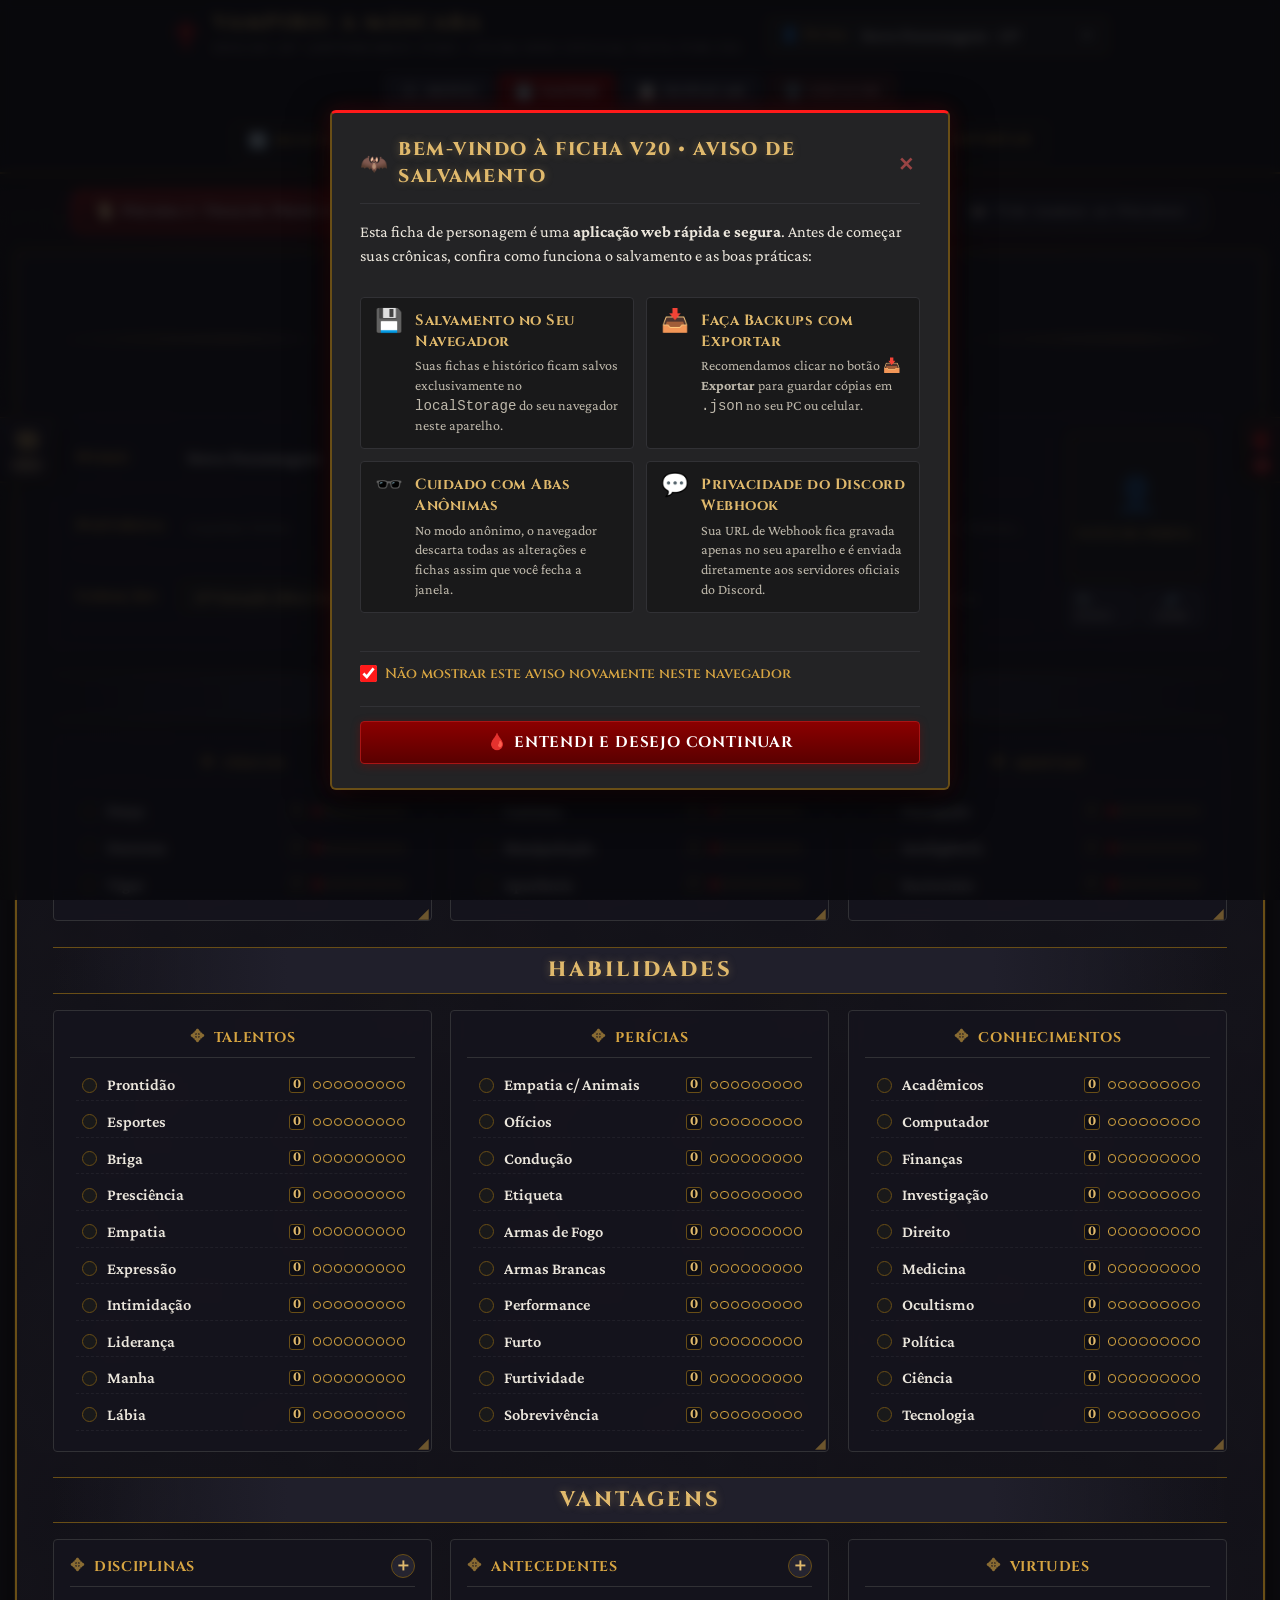
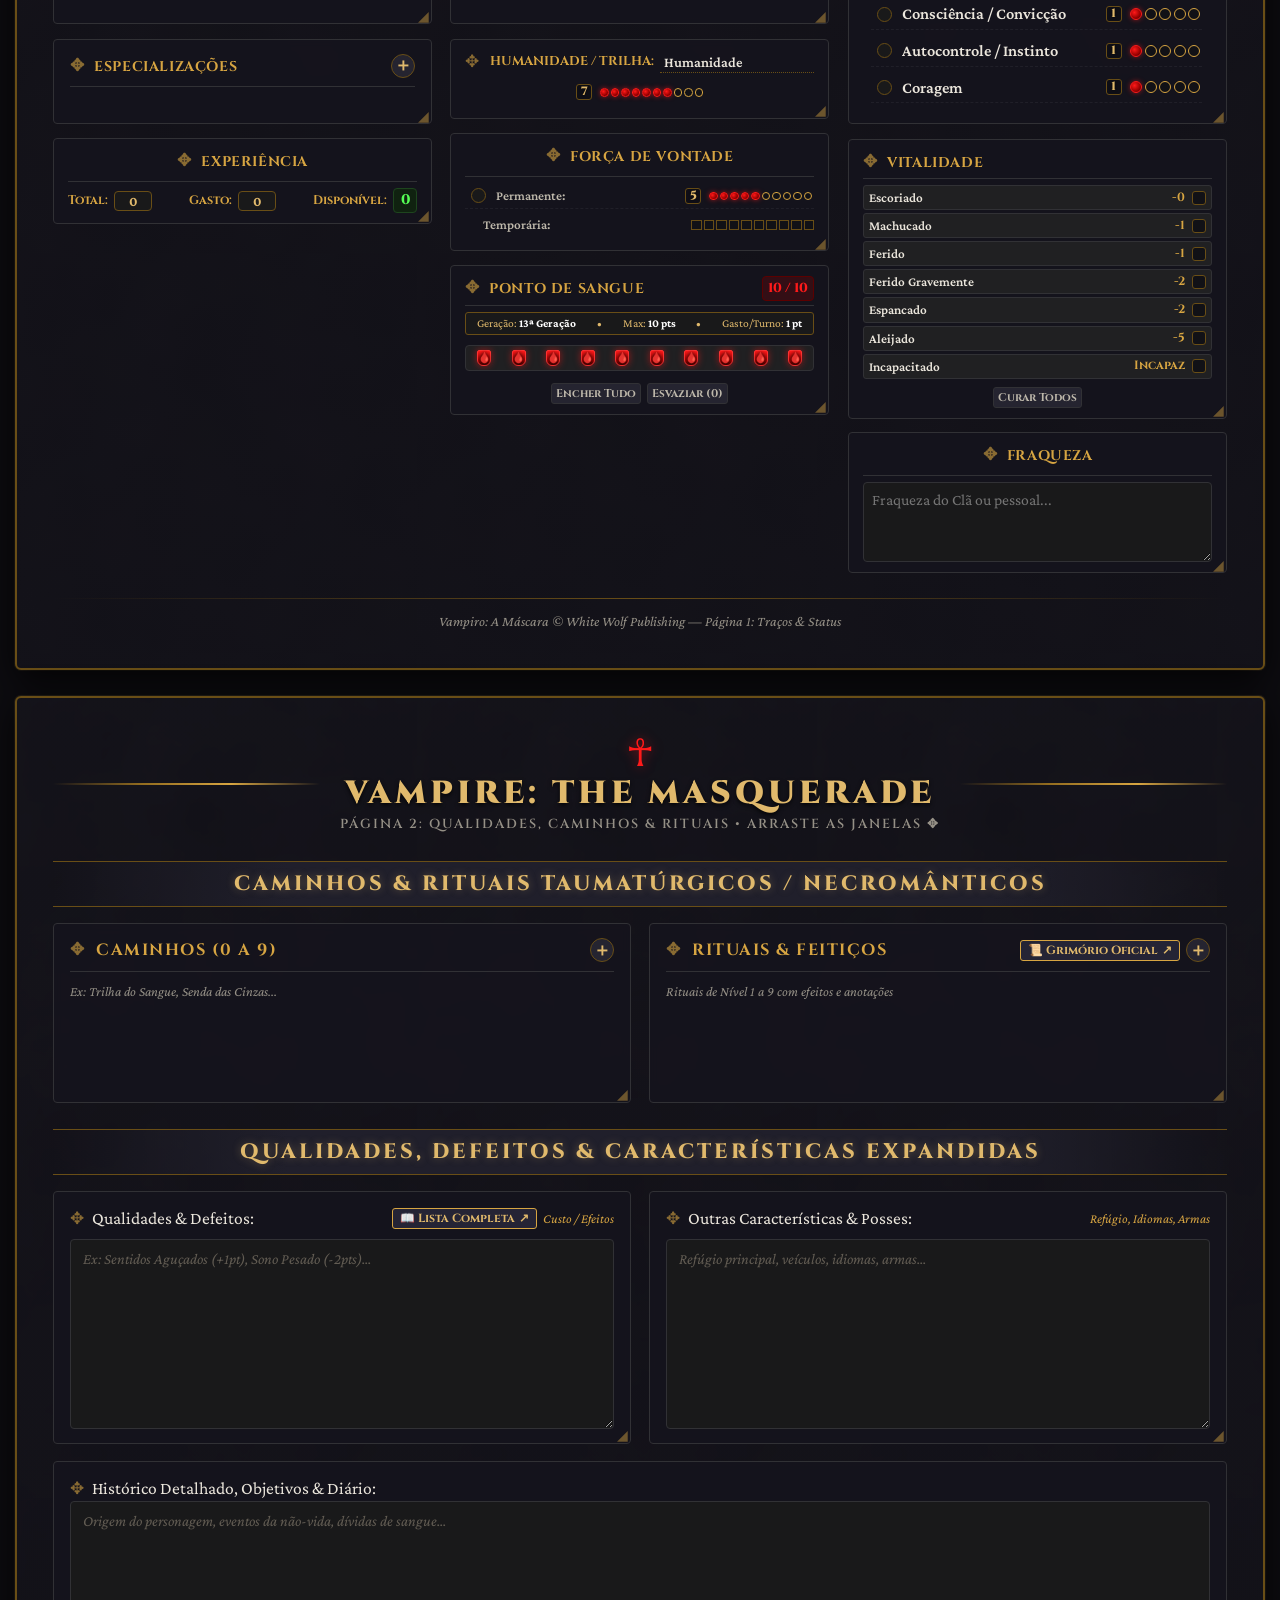
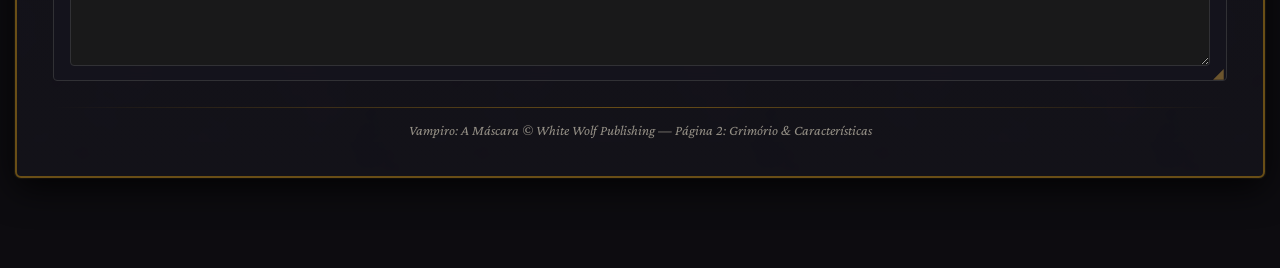
==== commit 38732a23: "atualizaçoes estaveis eu espero" ====
--- a/index.html
+++ b/index.html
@@ -61,6 +61,8 @@
         </div>
 
         <div class="btn-group layout-group">
+          <button type="button" id="toolbar-btn-wiki" class="btn btn-outline" title="Compêndio & Wiki V20"><span class="btn-icon" style="font-family: var(--font-header), serif; font-size: 1.15rem; font-weight: 700; color: var(--gold-bright);">𝖂</span><span class="btn-text">Wiki</span></button>
+          <button type="button" id="toolbar-btn-history" class="btn btn-outline" title="Histórico de Rolagens"><span class="btn-icon" style="font-family: var(--font-header), serif; font-size: 1.15rem; font-weight: 700; color: var(--crimson-bright);">𝕮</span><span class="btn-text">Histórico</span> <span class="history-btn-badge" id="toolbar-history-roll-count" style="font-size: 0.65rem; padding: 1px 5px; border-radius: 10px; margin-left: 2px;">0</span></button>
           <button id="btn-reset-layout" class="btn btn-outline" title="Restaurar layout padrão"><span class="btn-icon">🔄</span><span class="btn-text">Resetar Layout</span></button>
           <button id="btn-theme-modal" class="btn btn-outline" title="Personalizar cores e tema da ficha"><span class="btn-icon">🎨</span><span class="btn-text">Personalizar</span></button>
           <button id="btn-discord-modal" class="btn btn-outline" title="Configurar Webhook do Discord"><span class="btn-icon">💬</span><span class="btn-text">Discord</span></button>
--- a/css/sheet.css
+++ b/css/sheet.css
@@ -102,6 +102,12 @@
 .file-btn-label { margin-bottom: 0; cursor: pointer; }
 .hidden-input { display: none !important; }
 
+/* Botões de Wiki e Histórico no cabeçalho: ocultos no PC e visíveis apenas no Mobile */
+#toolbar-btn-wiki,
+#toolbar-btn-history {
+  display: none !important;
+}
+
 /* RESPONSIVIDADE DA TOOLBAR (NOVO, SALVAR, DUPLICAR, EXCLUIR) */
 @media (max-width: 1200px) {
   .app-toolbar { padding: 8px 12px; }
@@ -110,6 +116,10 @@
 }
 
 @media (max-width: 900px) {
+  #toolbar-btn-wiki,
+  #toolbar-btn-history {
+    display: inline-flex !important;
+  }
   .toolbar-brand { width: 100%; justify-content: center; text-align: center; }
   .toolbar-center { width: 100%; max-width: 420px; }
   .toolbar-actions { width: 100%; justify-content: center; gap: 6px; }
--- a/css/traits.css
+++ b/css/traits.css
@@ -5,10 +5,24 @@
 
 /* DOTS */
 .dots-group { display: inline-flex; align-items: center; justify-content: flex-end; gap: 2.5px; user-select: none; flex-shrink: 0; white-space: nowrap; }
-.dot { width: 12px; height: 12px; border-radius: 50%; border: 1.5px solid var(--gold-base); background: #111116; cursor: pointer; transition: all 0.15s ease-in-out; position: relative; flex-shrink: 0; }
+.dot { width: 12px; height: 12px; border-radius: 50%; border: 1.5px solid var(--gold-base); background: #111116; cursor: pointer; transition: all 0.15s ease-in-out; position: relative; flex-shrink: 0; outline: none; }
 .dot.active { background: radial-gradient(circle at 35% 35%, var(--crimson-bright) 0%, var(--crimson-base) 60%, #3a0000 100%); border-color: var(--crimson-bright); box-shadow: 0 0 5px var(--crimson-glow); }
-.dot:hover { transform: scale(1.3); border-color: var(--gold-bright); }
-.dot.hover-fill { background: rgba(201, 27, 27, 0.4); border-color: var(--crimson-bright); }
+
+@media (hover: hover) {
+  .dot:hover { transform: scale(1.3); border-color: var(--gold-bright); }
+  .dot.hover-fill { background: rgba(201, 27, 27, 0.4); border-color: var(--crimson-bright); }
+}
+
+@media (hover: none) {
+  .dot:hover { transform: none !important; }
+  .dot:focus { outline: none !important; }
+  .dot:not(.active) {
+    background: #111116 !important;
+    border-color: var(--gold-base) !important;
+    box-shadow: none !important;
+    transform: none !important;
+  }
+}
 
 .dots-5 { gap: 3.5px; }
 .dots-5 .dot { width: 12px; height: 12px; border-width: 1.5px; }
--- a/css/draggable.css
+++ b/css/draggable.css
@@ -268,6 +268,7 @@
     position: relative !important;
     top: auto !important;
     left: auto !important;
+    touch-action: pan-y !important;
   }
 
   .card-resize-handle {
@@ -280,5 +281,6 @@
 
   .draggable-handle {
     cursor: default !important;
-  }
-}
+    touch-action: pan-y !important;
+  }
+}
--- a/css/cables.css
+++ b/css/cables.css
@@ -124,12 +124,14 @@
   position: relative;
   z-index: 10;
 }
-.trait-link-node:hover {
-  background: var(--crimson-dark);
-  border-color: var(--crimson-bright);
-  transform: scale(1.25);
-  box-shadow: 0 0 9px var(--crimson-glow);
-  z-index: 20;
+@media (hover: hover) {
+  .trait-link-node:hover {
+    background: var(--crimson-dark);
+    border-color: var(--crimson-bright);
+    transform: scale(1.25);
+    box-shadow: 0 0 9px var(--crimson-glow);
+    z-index: 20;
+  }
 }
 .trait-link-node.active-linked {
   background: var(--crimson-bright);
--- a/css/modals.css
+++ b/css/modals.css
@@ -700,20 +700,9 @@
     max-width: 100vw !important;
   }
 
-  .floating-history-btn {
-    bottom: 20px;
-    right: 14px;
-    width: 44px;
-    height: 44px;
-    font-size: 1.2rem;
-  }
-
+  .floating-history-btn,
   .floating-wiki-btn {
-    bottom: 20px;
-    left: 14px;
-    width: 44px;
-    height: 44px;
-    font-size: 1.2rem;
+    display: none !important;
   }
 
   .sheet-tabs-nav {
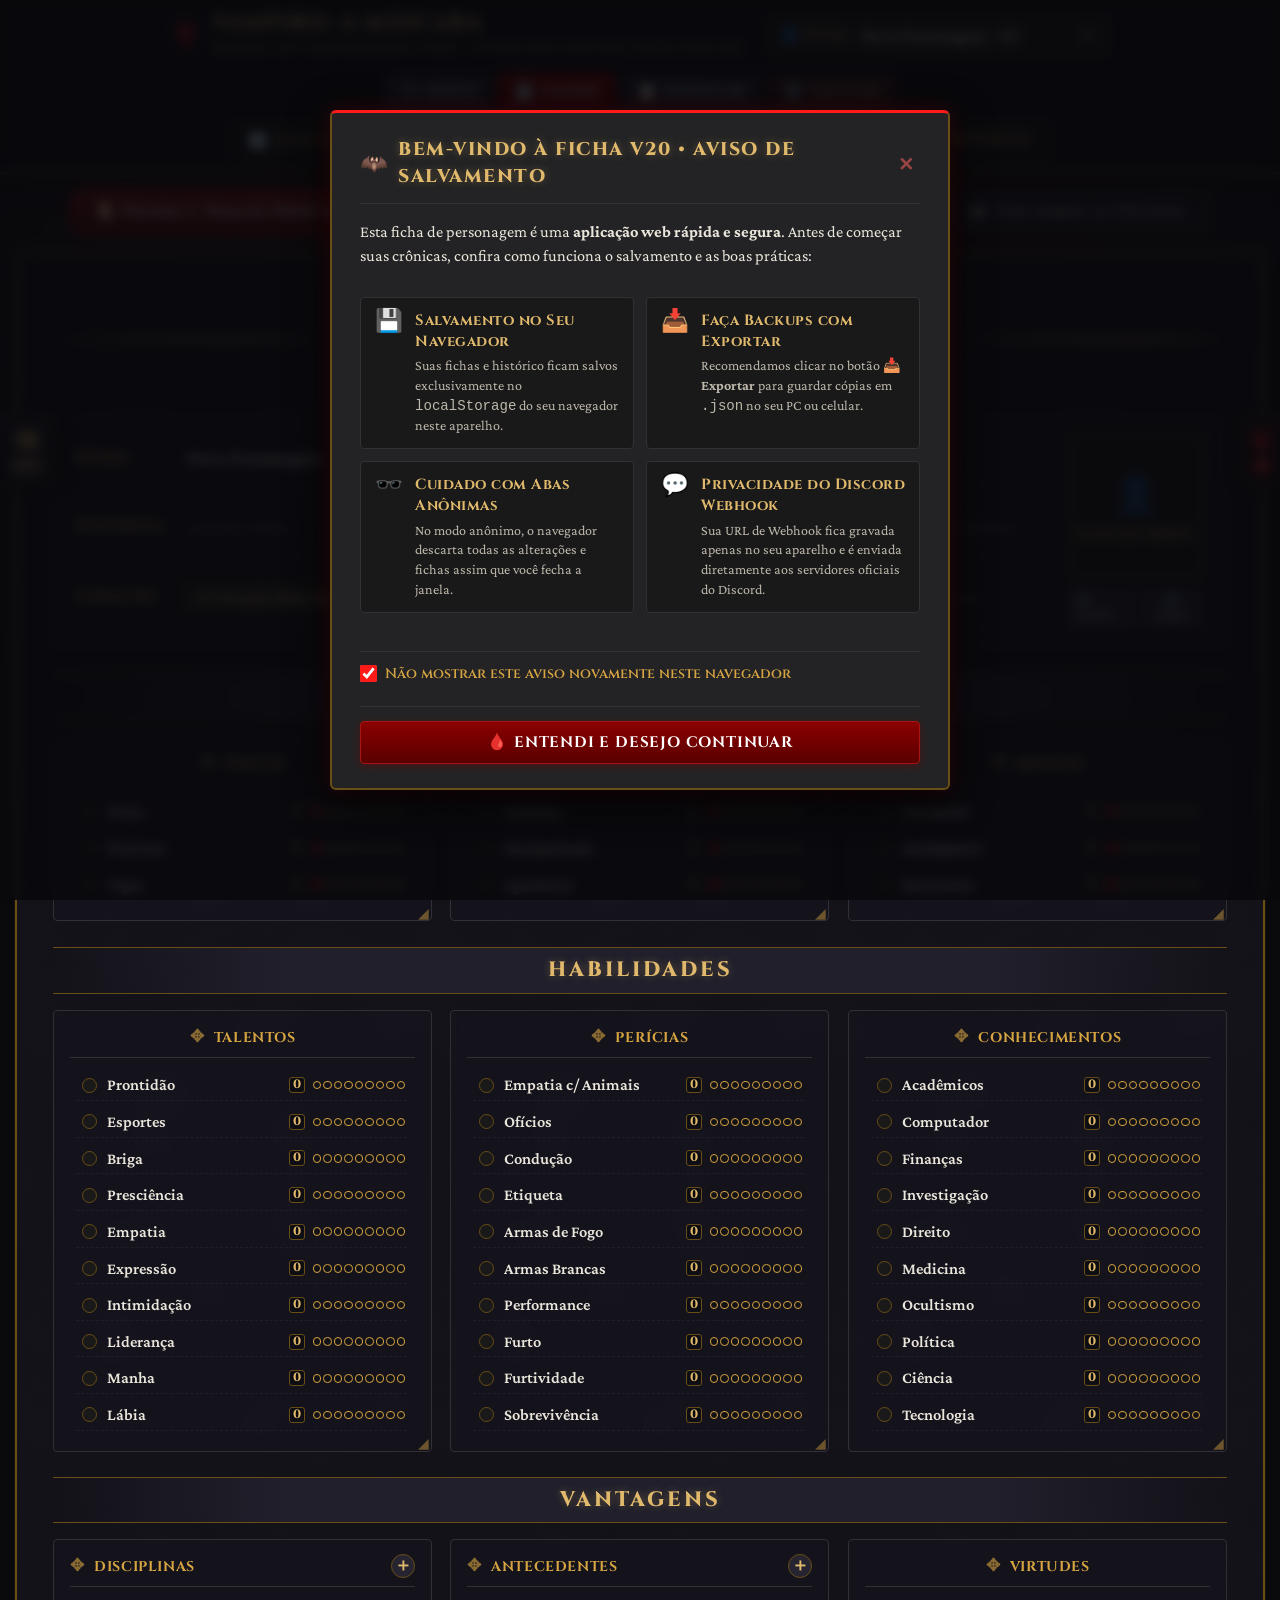
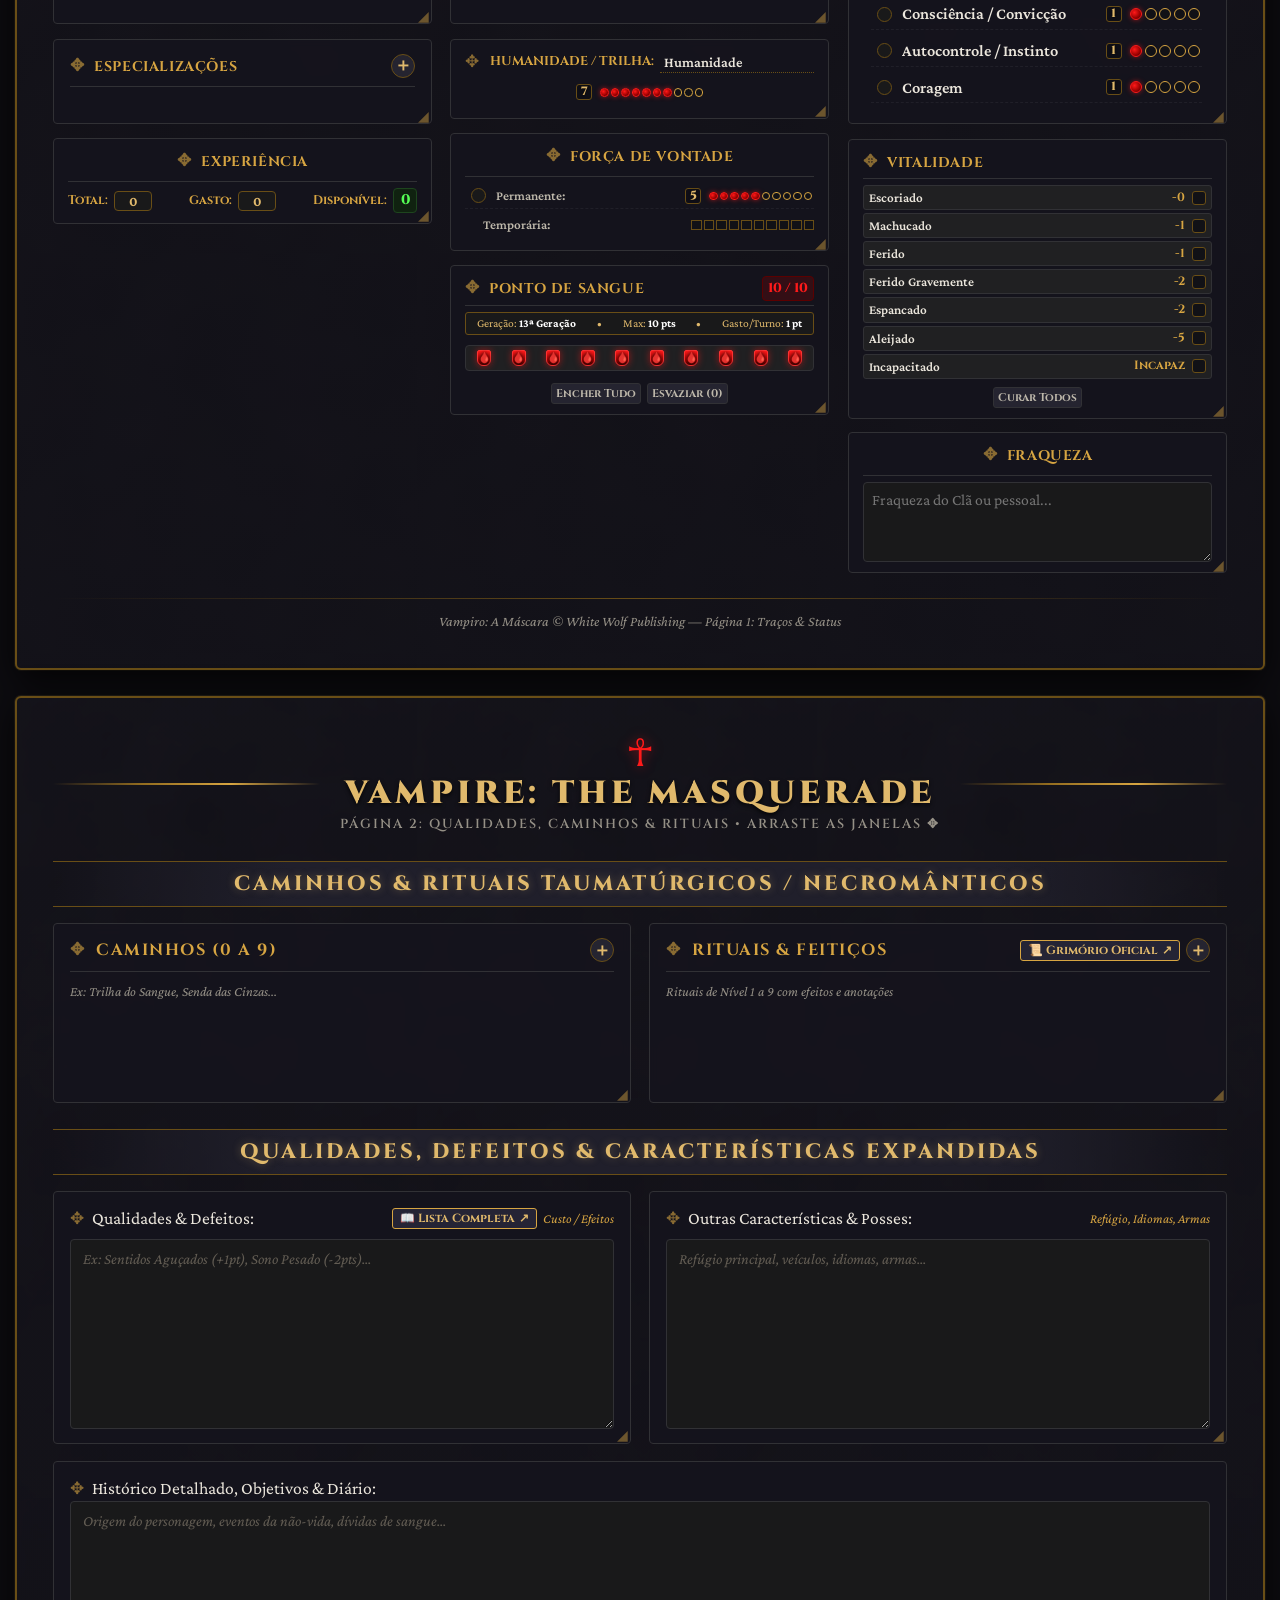
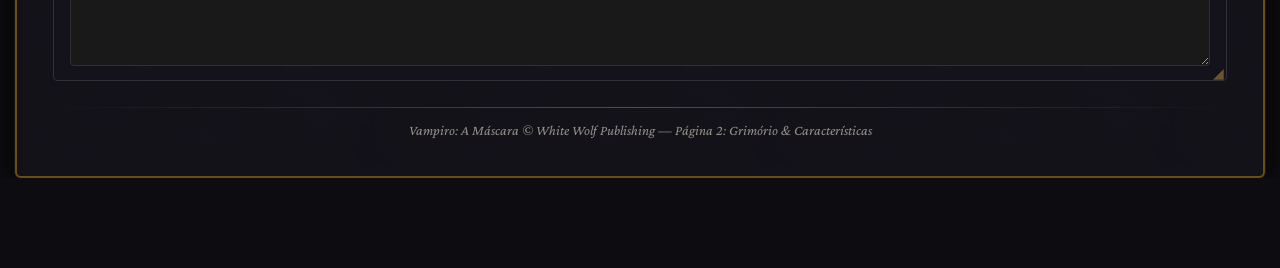
==== commit d2996d93: "aviso de erros ia" ====
--- a/index.html
+++ b/index.html
@@ -4,6 +4,8 @@
   <meta charset="UTF-8">
   <meta name="viewport" content="width=device-width, initial-scale=1.0">
   <title>Vampiro: A Máscara (V20) - Ficha de Personagem</title>
+  <link rel="icon" type="image/png" href="favicon.png">
+  <link rel="apple-touch-icon" href="favicon.png">
   <link rel="preconnect" href="https://fonts.googleapis.com">
   <link rel="preconnect" href="https://fonts.gstatic.com" crossorigin>
   <link href="https://fonts.googleapis.com/css2?family=Cinzel:wght@500;600;700;800;900&family=Crimson+Pro:ital,wght@0,400;0,600;0,700;1,400;1,600&display=swap" rel="stylesheet">
@@ -61,8 +63,6 @@
         </div>
 
         <div class="btn-group layout-group">
-          <button type="button" id="toolbar-btn-wiki" class="btn btn-outline" title="Compêndio & Wiki V20"><span class="btn-icon" style="font-family: var(--font-header), serif; font-size: 1.15rem; font-weight: 700; color: var(--gold-bright);">𝖂</span><span class="btn-text">Wiki</span></button>
-          <button type="button" id="toolbar-btn-history" class="btn btn-outline" title="Histórico de Rolagens"><span class="btn-icon" style="font-family: var(--font-header), serif; font-size: 1.15rem; font-weight: 700; color: var(--crimson-bright);">𝕮</span><span class="btn-text">Histórico</span> <span class="history-btn-badge" id="toolbar-history-roll-count" style="font-size: 0.65rem; padding: 1px 5px; border-radius: 10px; margin-left: 2px;">0</span></button>
           <button id="btn-reset-layout" class="btn btn-outline" title="Restaurar layout padrão"><span class="btn-icon">🔄</span><span class="btn-text">Resetar Layout</span></button>
           <button id="btn-theme-modal" class="btn btn-outline" title="Personalizar cores e tema da ficha"><span class="btn-icon">🎨</span><span class="btn-text">Personalizar</span></button>
           <button id="btn-discord-modal" class="btn btn-outline" title="Configurar Webhook do Discord"><span class="btn-icon">💬</span><span class="btn-text">Discord</span></button>
@@ -75,6 +75,19 @@
       </div>
     </div>
   </header>
+
+  <!-- BARRA FLUTUANTE COMPACTA MOBILE (WIKI & HISTÓRICO) -->
+  <div id="mobile-sticky-toolbar" class="mobile-sticky-toolbar no-print">
+    <button type="button" id="mobile-sticky-btn-wiki" class="btn btn-outline mobile-nav-btn" title="Compêndio & Wiki V20">
+      <span class="btn-icon" style="font-family: var(--font-header), serif; font-size: 1.2rem; font-weight: 700; color: var(--gold-bright);">𝖂</span>
+      <span class="btn-text">Wiki</span>
+    </button>
+    <button type="button" id="mobile-sticky-btn-history" class="btn btn-outline mobile-nav-btn" title="Histórico de Rolagens">
+      <span class="btn-icon" style="font-family: var(--font-header), serif; font-size: 1.2rem; font-weight: 700; color: var(--crimson-bright);">𝕮</span>
+      <span class="btn-text">Histórico</span>
+      <span class="history-btn-badge" id="mobile-sticky-history-roll-count" style="font-size: 0.65rem; padding: 1px 6px; border-radius: 10px; margin-left: 4px;">0</span>
+    </button>
+  </div>
 
   <!-- MODAL DE PERSONALIZAÇÃO DE CORES & TEMAS (NO-PRINT) -->
   <div id="theme-customizer-modal" class="gothic-modal-overlay hidden no-print">
@@ -846,19 +859,11 @@
   <div id="dice-roller-dock" class="dice-roller-dock hidden no-print">
     <div class="dock-container">
       
-      <div class="dock-header">
-        <div class="dock-title-group">
-          <span class="dock-blood-icon">🩸</span>
-          <h4>LINK CABLE: PARADA DE DADOS</h4>
-        </div>
-        <div class="dock-badges-list" id="dock-selected-traits-list"></div>
-        <button type="button" id="btn-clear-links" class="btn-clear-web" title="Desconectar todos os links">✕ Desconectar</button>
-      </div>
-
       <div class="dock-body">
         <div class="dock-pool-summary">
           <span class="pool-math-display" id="dock-pool-math">0 Dados</span>
           <span class="pool-total-badge" id="dock-pool-total">0</span>
+          <button type="button" id="btn-clear-links" class="btn-clear-web" title="Desconectar todos os nós selecionados">✕ Limpar</button>
         </div>
 
         <div class="dock-control-item">
@@ -1096,13 +1101,13 @@
   </div>
 
   <!-- Módulos da Aplicação V20 (Método 1: Alta Compatibilidade e Portabilidade) -->
-  <script src="js/constants.js"></script>
-  <script src="js/storage.js"></script>
-  <script src="js/themes.js"></script>
-  <script src="js/cables.js"></script>
-  <script src="js/draggable.js"></script>
-  <script src="js/dice.js"></script>
-  <script src="js/renderer.js"></script>
-  <script src="js/main.js"></script>
+  <script src="js/constants.js?v=20260826"></script>
+  <script src="js/storage.js?v=20260826"></script>
+  <script src="js/themes.js?v=20260826"></script>
+  <script src="js/cables.js?v=20260826"></script>
+  <script src="js/draggable.js?v=20260826"></script>
+  <script src="js/dice.js?v=20260826"></script>
+  <script src="js/renderer.js?v=20260826"></script>
+  <script src="js/main.js?v=20260826"></script>
 </body>
 </html>
--- a/css/base.css
+++ b/css/base.css
@@ -67,7 +67,16 @@
   color: var(--text-primary);
 }
 
+html {
+  overflow-x: hidden;
+  width: 100%;
+  max-width: 100vw;
+}
+
 body {
+  overflow-x: hidden;
+  width: 100%;
+  max-width: 100vw;
   background-color: #0c0c0f;
   background-image: 
     radial-gradient(circle at 50% 0%, rgba(139, 0, 0, 0.15) 0%, transparent 60%),
--- a/css/sheet.css
+++ b/css/sheet.css
@@ -62,6 +62,7 @@
   padding: 12px 22px;
   width: 100%;
   box-sizing: border-box;
+  transition: padding 0.25s ease, background 0.25s ease, box-shadow 0.25s ease;
 }
 .toolbar-content {
   max-width: 1400px;
@@ -102,9 +103,8 @@
 .file-btn-label { margin-bottom: 0; cursor: pointer; }
 .hidden-input { display: none !important; }
 
-/* Botões de Wiki e Histórico no cabeçalho: ocultos no PC e visíveis apenas no Mobile */
-#toolbar-btn-wiki,
-#toolbar-btn-history {
+/* Barra flutuante compacta mobile (oculta no PC) */
+.mobile-sticky-toolbar {
   display: none !important;
 }
 
@@ -116,9 +116,10 @@
 }
 
 @media (max-width: 900px) {
-  #toolbar-btn-wiki,
-  #toolbar-btn-history {
-    display: inline-flex !important;
+  /* No mobile, o cabeçalho grande rola naturalmente para cima junto com a página */
+  .app-toolbar {
+    position: relative !important;
+    top: auto !important;
   }
   .toolbar-brand { width: 100%; justify-content: center; text-align: center; }
   .toolbar-center { width: 100%; max-width: 420px; }
@@ -127,6 +128,43 @@
   .main-char-actions .btn { width: 100%; padding: 7px 4px; font-size: 0.78rem; justify-content: center; text-align: center; }
   .layout-group { width: 100%; justify-content: center; flex-wrap: wrap; gap: 4px; }
   .layout-group .btn { padding: 5px 8px; font-size: 0.72rem; }
+
+  /* BARRA FIXA COMPACTA NO MOBILE (Desliza suavemente quando o topo sai da tela) */
+  .mobile-sticky-toolbar {
+    display: flex !important;
+    position: fixed !important;
+    top: 0 !important;
+    left: 0 !important;
+    right: 0 !important;
+    z-index: 90 !important;
+    background: rgba(14, 14, 18, 0.96) !important;
+    backdrop-filter: blur(10px) !important;
+    border-bottom: 2px solid var(--border-accent) !important;
+    box-shadow: 0 4px 20px rgba(0, 0, 0, 0.85) !important;
+    padding: 8px 12px !important;
+    justify-content: center !important;
+    align-items: center !important;
+    gap: 14px !important;
+    transform: translateY(-120%);
+    transition: transform 0.25s cubic-bezier(0.16, 1, 0.3, 1), opacity 0.25s ease;
+    opacity: 0;
+    pointer-events: none;
+    box-sizing: border-box;
+  }
+  .mobile-sticky-toolbar.visible {
+    transform: translateY(0) !important;
+    opacity: 1 !important;
+    pointer-events: auto !important;
+  }
+  .mobile-nav-btn {
+    display: inline-flex !important;
+    align-items: center !important;
+    justify-content: center !important;
+    padding: 8px 24px !important;
+    font-size: 0.92rem !important;
+    font-weight: 800 !important;
+    border-radius: var(--radius-sm) !important;
+  }
 }
 
 @media (max-width: 550px) {
@@ -146,7 +184,19 @@
 }
 
 /* SHEET VIEWPORT & CARDS */
-.sheet-viewport { max-width: 1360px; margin: 20px auto 90px auto; padding: 0 15px; display: flex; flex-direction: column; gap: 26px; position: relative; z-index: 2; }
+.sheet-viewport {
+  max-width: 1360px;
+  width: 100%;
+  margin: 20px auto 90px auto;
+  padding: 0 15px;
+  display: flex;
+  flex-direction: column;
+  gap: 26px;
+  position: relative;
+  z-index: 2;
+  overflow-x: hidden;
+  box-sizing: border-box;
+}
 .sheet-card { background: var(--bg-sheet); border: 2px solid var(--border-accent); border-radius: var(--radius-md); box-shadow: var(--shadow-sheet); padding: 36px 36px; position: relative; box-sizing: border-box; }
 
 .gothic-header-ornament { display: flex; align-items: center; justify-content: center; gap: 20px; margin-bottom: 25px; }
--- a/css/cables.css
+++ b/css/cables.css
@@ -6,10 +6,9 @@
 /* OVERLAY SVG */
 .blood-web-overlay {
   position: fixed;
-  top: 0;
-  left: 0;
-  width: 100vw;
-  height: 100vh;
+  inset: 0;
+  width: 100%;
+  height: 100%;
   pointer-events: none;
   z-index: 90;
   overflow: visible;
@@ -147,33 +146,81 @@
 
 
 /* DOCK FLUTUANTE */
-.dice-roller-dock { position: fixed; bottom: 0; left: 0; right: 0; z-index: 95; background: rgba(18, 17, 24, 0.97); backdrop-filter: blur(10px); border-top: 2px solid var(--crimson-bright); box-shadow: var(--shadow-dock); padding: 12px 20px 14px 20px; animation: slideUpDock 0.3s cubic-bezier(0.16, 1, 0.3, 1); }
+.dice-roller-dock { position: fixed; bottom: 0; left: 0; right: 0; z-index: 95; background: rgba(18, 17, 24, 0.97); backdrop-filter: blur(10px); border-top: 2px solid var(--crimson-bright); box-shadow: var(--shadow-dock); padding: 9px 18px; animation: slideUpDock 0.3s cubic-bezier(0.16, 1, 0.3, 1); }
 .dice-roller-dock.hidden { display: none !important; }
 @keyframes slideUpDock { from { transform: translateY(100%); opacity: 0; } to { transform: translateY(0); opacity: 1; } }
-.dock-container { max-width: 1360px; margin: 0 auto; display: flex; flex-direction: column; gap: 10px; }
-.dock-header { display: flex; align-items: center; justify-content: space-between; flex-wrap: wrap; gap: 10px; border-bottom: 1px solid var(--border-subtle); padding-bottom: 6px; }
-.dock-title-group { display: flex; align-items: center; gap: 8px; }
-.dock-blood-icon { font-size: 1.25rem; }
-.dock-header h4 { font-family: var(--font-header); font-size: 1.05rem; font-weight: 800; letter-spacing: 1.5px; color: var(--crimson-bright); text-shadow: 0 0 8px rgba(255, 26, 26, 0.5); }
-.dock-badges-list { display: flex; flex-wrap: wrap; align-items: center; gap: 6px; flex: 1; margin: 0 10px; }
-.dock-trait-badge { background: #281515; border: 1px solid #731e1e; border-radius: 12px; padding: 3px 10px; font-size: 0.88rem; color: var(--text-primary); font-weight: 600; display: inline-flex; align-items: center; gap: 4px; }
-.dock-trait-badge strong { color: var(--gold-bright); }
-.btn-clear-web { background: #301616; color: #ff9999; border: 1px solid #632020; border-radius: 3px; font-family: var(--font-header); font-size: 0.8rem; font-weight: 700; padding: 4px 12px; cursor: pointer; transition: all 0.2s; }
+.dock-container { max-width: 1360px; margin: 0 auto; display: flex; flex-direction: column; gap: 8px; }
+.btn-clear-web { background: #301616; color: #ff9999; border: 1px solid #632020; border-radius: 3px; font-family: var(--font-header); font-size: 0.88rem; font-weight: 800; padding: 5px 12px; cursor: pointer; transition: all 0.2s; margin-left: 6px; flex-shrink: 0; }
 .btn-clear-web:hover { background: #501515; color: #fff; border-color: #ff3333; }
-.dock-body { display: flex; align-items: center; justify-content: space-between; flex-wrap: wrap; gap: 15px; }
-.dock-pool-summary { display: flex; align-items: center; gap: 8px; }
-.pool-math-display { font-family: var(--font-header); font-size: 0.98rem; color: var(--gold-base); font-weight: 700; }
-.pool-total-badge { font-family: var(--font-header); font-size: 1.35rem; font-weight: 900; color: #fff; background: var(--crimson-base); border: 1.5px solid var(--crimson-bright); box-shadow: 0 0 10px var(--crimson-glow); padding: 3px 16px; border-radius: 16px; line-height: 1; }
-.dock-control-item { display: flex; align-items: center; gap: 6px; }
-.dock-control-item label { font-family: var(--font-header); font-size: 0.88rem; color: var(--text-secondary); font-weight: 700; }
-.dock-diff-select { background: var(--bg-input); border: 1px solid var(--border-accent); border-radius: 3px; color: var(--gold-bright); font-family: var(--font-body); font-size: 0.95rem; font-weight: 700; padding: 4px 8px; outline: none; cursor: pointer; }
-.dock-command-box { display: flex; align-items: center; gap: 6px; }
-.dock-command-box label { font-family: var(--font-header); font-size: 0.88rem; color: var(--text-secondary); font-weight: 700; }
+.dock-body {
+  display: grid;
+  grid-template-columns: 1fr auto;
+  grid-template-rows: auto auto;
+  gap: 8px 24px;
+  align-items: center;
+}
+.dock-pool-summary {
+  grid-column: 1;
+  grid-row: 1;
+  display: flex;
+  align-items: center;
+  gap: 10px;
+  min-width: 0;
+}
+.pool-math-display {
+  font-family: var(--font-header);
+  font-size: 1.15rem;
+  color: var(--gold-base);
+  font-weight: 800;
+  white-space: nowrap;
+  overflow: hidden;
+  text-overflow: ellipsis;
+  flex: 1 1 auto;
+  min-width: 0;
+}
+.pool-total-badge {
+  font-family: var(--font-header);
+  font-size: 1.5rem;
+  font-weight: 900;
+  color: #fff;
+  background: var(--crimson-base);
+  border: 1.5px solid var(--crimson-bright);
+  box-shadow: 0 0 10px var(--crimson-glow);
+  padding: 4px 18px;
+  border-radius: 16px;
+  line-height: 1;
+  flex-shrink: 0;
+  margin-left: auto;
+}
+.dock-control-item {
+  grid-column: 2;
+  grid-row: 1;
+  display: flex;
+  align-items: center;
+  justify-content: flex-end;
+  gap: 8px;
+}
+.dock-control-item label { font-family: var(--font-header); font-size: 1rem; color: var(--text-secondary); font-weight: 700; white-space: nowrap; }
+.dock-diff-select { background: var(--bg-input); border: 1px solid var(--border-accent); border-radius: 3px; color: var(--gold-bright); font-family: var(--font-body); font-size: 1.05rem; font-weight: 700; padding: 5px 10px; outline: none; cursor: pointer; }
+.dock-command-box {
+  grid-column: 1;
+  grid-row: 2;
+  display: flex;
+  align-items: center;
+  gap: 8px;
+}
+.dock-command-box label { font-family: var(--font-header); font-size: 1rem; color: var(--text-secondary); font-weight: 700; white-space: nowrap; }
 .command-input-group { display: flex; align-items: center; }
-.command-input { width: 95px; background: #09090c; border: 1.5px solid var(--gold-base); border-right: none; border-radius: 3px 0 0 3px; color: #66ff66; font-family: 'Courier New', monospace; font-size: 1.15rem; font-weight: bold; padding: 4px 8px; text-align: center; outline: none; }
-.btn-copy-cmd { background: #252430; border: 1.5px solid var(--gold-base); border-radius: 0 3px 3px 0; color: var(--gold-bright); font-family: var(--font-header); font-size: 0.82rem; font-weight: 700; padding: 5px 12px; cursor: pointer; transition: all 0.2s; display: flex; align-items: center; gap: 4px; }
+.command-input { width: 105px; background: #09090c; border: 1.5px solid var(--gold-base); border-right: none; border-radius: 3px 0 0 3px; color: #66ff66; font-family: 'Courier New', monospace; font-size: 1.25rem; font-weight: bold; padding: 5px 10px; text-align: center; outline: none; }
+.btn-copy-cmd { background: #252430; border: 1.5px solid var(--gold-base); border-radius: 0 3px 3px 0; color: var(--gold-bright); font-family: var(--font-header); font-size: 0.9rem; font-weight: 700; padding: 6px 14px; cursor: pointer; transition: all 0.2s; display: flex; align-items: center; gap: 4px; }
 .btn-copy-cmd:hover { background: var(--gold-base); color: #000; }
-.btn-dock-roll { background: linear-gradient(180deg, #b21212 0%, #660000 100%); border: 1.5px solid #ff4444; color: #ffffff; box-shadow: 0 0 10px rgba(255, 26, 26, 0.5); font-family: var(--font-header); font-size: 0.95rem; font-weight: 900; letter-spacing: 1px; text-transform: uppercase; padding: 7px 20px; border-radius: 4px; cursor: pointer; display: flex; align-items: center; gap: 6px; transition: all 0.2s; }
+.dock-action-item {
+  grid-column: 2;
+  grid-row: 2;
+  display: flex;
+  justify-content: flex-end;
+}
+.btn-dock-roll { background: linear-gradient(180deg, #b21212 0%, #660000 100%); border: 1.5px solid #ff4444; color: #ffffff; box-shadow: 0 0 10px rgba(255, 26, 26, 0.5); font-family: var(--font-header); font-size: 1.08rem; font-weight: 900; letter-spacing: 1px; text-transform: uppercase; padding: 8px 24px; border-radius: 4px; cursor: pointer; display: flex; align-items: center; gap: 6px; transition: all 0.2s; white-space: nowrap; }
 .btn-dock-roll:hover { background: linear-gradient(180deg, #d31a1a 0%, #880000 100%); box-shadow: 0 0 16px rgba(255, 26, 26, 0.85); transform: translateY(-1px); }
 
 /* RESULTADOS DADOS */
@@ -256,54 +303,85 @@
     padding: 10px 12px 14px 12px;
   }
 
-  .dock-header {
-    gap: 6px;
-  }
-
-  .dock-header h4 {
+  .dock-body {
+    display: grid;
+    grid-template-columns: 1fr auto;
+    grid-template-rows: auto auto;
+    gap: 8px 12px;
+  }
+
+  .dock-pool-summary {
+    grid-column: 1;
+    grid-row: 1;
+    display: flex;
+    align-items: center;
+    gap: 8px;
+    min-width: 0;
+  }
+
+  .pool-math-display {
+    font-size: 1rem;
+    font-weight: 800;
+    white-space: nowrap;
+    overflow: hidden;
+    text-overflow: ellipsis;
+    flex: 1 1 auto;
+    min-width: 0;
+  }
+
+  .pool-total-badge {
+    font-size: 1.35rem;
+    padding: 3px 14px;
+    flex-shrink: 0;
+    margin-left: auto;
+  }
+
+  .btn-clear-web {
+    font-size: 0.82rem;
+    padding: 4px 8px;
+    flex-shrink: 0;
+  }
+
+  .dock-control-item {
+    grid-column: 2;
+    grid-row: 1;
+    justify-content: flex-end;
+  }
+
+  .dock-control-item label,
+  .dock-command-box label {
+    font-size: 0.92rem;
+  }
+
+  .dock-diff-select {
     font-size: 0.95rem;
-  }
-
-  .dock-badges-list {
-    margin: 4px 0;
-    width: 100%;
-  }
-
-  .dock-trait-badge {
-    font-size: 0.78rem;
-    padding: 2px 7px;
-  }
-
-  .dock-body {
-    flex-direction: column;
-    align-items: stretch;
-    gap: 10px;
-  }
-
-  .dock-pool-summary {
-    justify-content: space-between;
-    width: 100%;
-  }
-
-  .pool-math-display {
-    font-size: 0.85rem;
-  }
-
-  .pool-total-badge {
-    font-size: 1.15rem;
-    padding: 2px 12px;
-  }
-
-  .dock-control-item,
+    padding: 4px 6px;
+  }
+
   .dock-command-box {
-    justify-content: space-between;
-    width: 100%;
+    grid-column: 1;
+    grid-row: 2;
+  }
+
+  .command-input {
+    font-size: 1.1rem;
+    width: 80px;
+    padding: 4px 6px;
+  }
+
+  .btn-copy-cmd {
+    font-size: 0.82rem;
+    padding: 4px 8px;
+  }
+
+  .dock-action-item {
+    grid-column: 2;
+    grid-row: 2;
+    justify-content: flex-end;
   }
 
   .btn-dock-roll {
-    width: 100%;
-    justify-content: center;
-    padding: 9px;
+    padding: 8px 16px;
     font-size: 0.95rem;
   }
 
@@ -311,6 +389,21 @@
     margin-left: 0;
     width: 100%;
     justify-content: center;
-    padding: 7px;
-  }
-}
+    padding: 8px;
+    font-size: 0.9rem;
+  }
+}
+
+/* Telas ultra-estreitas (< 520px) */
+@media (max-width: 520px) {
+  .dock-body {
+    grid-template-columns: 1fr;
+    grid-template-rows: auto auto auto auto;
+    gap: 6px;
+  }
+  .dock-pool-summary { grid-column: 1; grid-row: 1; justify-content: space-between; }
+  .dock-control-item { grid-column: 1; grid-row: 2; justify-content: space-between; }
+  .dock-command-box { grid-column: 1; grid-row: 3; justify-content: space-between; }
+  .dock-action-item { grid-column: 1; grid-row: 4; width: 100%; }
+  .btn-dock-roll { width: 100%; justify-content: center; }
+}
--- a/css/modals.css
+++ b/css/modals.css
@@ -449,6 +449,10 @@
 }
 
 /* DRAWER LATERAL DE HISTÓRICO */
+body.drawer-open {
+  overflow: hidden;
+}
+
 .history-drawer-overlay {
   position: fixed;
   inset: 0;
@@ -458,6 +462,7 @@
   display: flex;
   justify-content: flex-end;
   animation: fadeInModal 0.2s ease-out;
+  touch-action: none;
 }
 
 .history-drawer-overlay.hidden {
@@ -474,6 +479,7 @@
   display: flex;
   flex-direction: column;
   animation: slideDrawerIn 0.25s ease-out;
+  touch-action: pan-y;
 }
 
 @keyframes slideDrawerIn {
@@ -549,79 +555,86 @@
 }
 
 .history-item-card {
-  background: var(--bg-card-alt);
+  background: linear-gradient(135deg, rgba(28, 27, 36, 0.95), rgba(18, 17, 24, 0.95));
   border: 1px solid var(--border-subtle);
   border-radius: var(--radius-sm);
-  padding: 12px 14px;
+  padding: 13px 15px;
   display: flex;
   flex-direction: column;
   gap: 8px;
   transition: all 0.2s ease;
   position: relative;
+  box-shadow: 0 3px 12px rgba(0, 0, 0, 0.5);
 }
 
 .history-item-card:hover {
   border-color: var(--gold-base);
-  box-shadow: 0 4px 14px rgba(0, 0, 0, 0.4);
+  box-shadow: 0 4px 16px rgba(0, 0, 0, 0.6);
 }
 
 .history-item-card.has-crit {
-  border-left: 3px solid #22d3ee;
+  border-left: 4px solid #22d3ee;
+  box-shadow: 0 4px 16px rgba(34, 211, 238, 0.15), 0 2px 10px rgba(0, 0, 0, 0.5);
 }
 
 .history-item-card.has-botch {
-  border-left: 3px solid #ef4444;
+  border-left: 4px solid #ef4444;
+  box-shadow: 0 4px 16px rgba(239, 68, 68, 0.15), 0 2px 10px rgba(0, 0, 0, 0.5);
 }
 
 .history-item-card.has-success {
-  border-left: 3px solid #22c55e;
-}
-
-.history-card-top {
+  border-left: 4px solid #22c55e;
+}
+
+.history-card-header {
   display: flex;
   align-items: center;
   justify-content: space-between;
   gap: 8px;
-}
-
-.history-char-name {
-  font-family: var(--font-header);
-  font-size: 0.92rem;
-  font-weight: 700;
-  color: var(--gold-bright);
-}
-
-.history-timestamp {
+  flex-wrap: wrap;
+}
+
+.history-traits-title {
+  font-family: var(--font-header);
+  font-size: 1.02rem;
+  font-weight: 800;
+  color: var(--gold-bright);
+  letter-spacing: 0.5px;
+}
+
+.history-card-meta {
+  display: flex;
+  align-items: center;
+  gap: 6px;
+  font-size: 0.84rem;
+  color: var(--text-muted);
+  flex-wrap: wrap;
+}
+
+.history-meta-char {
+  color: var(--text-secondary);
+  font-weight: 600;
+}
+
+.history-meta-dot {
+  color: var(--gold-base);
+  opacity: 0.6;
   font-size: 0.75rem;
-  color: var(--text-muted);
-}
-
-.history-traits-line {
-  font-size: 0.88rem;
-  color: var(--text-primary);
-  font-weight: 600;
-}
-
-.history-meta-line {
-  display: flex;
-  align-items: center;
-  justify-content: space-between;
-  flex-wrap: wrap;
-  gap: 6px;
-}
-
-.history-diff-tag {
+}
+
+.history-meta-time {
+  margin-left: auto;
   font-size: 0.78rem;
-  color: var(--text-muted);
 }
 
 .history-outcome-badge {
   font-family: var(--font-header);
-  font-size: 0.82rem;
+  font-size: 0.85rem;
   font-weight: 800;
-  padding: 2px 8px;
-  border-radius: 3px;
+  padding: 3px 10px;
+  border-radius: 4px;
   letter-spacing: 0.5px;
+  white-space: nowrap;
 }
 
 .history-outcome-badge.outcome-success { background: #0f3d1b; color: #55ff55; border: 1px solid #22c55e; }
@@ -632,34 +645,47 @@
 .history-dice-row {
   display: flex;
   flex-wrap: wrap;
-  gap: 5px;
+  gap: 6px;
   margin-top: 4px;
 }
 
 .mini-die {
-  width: 24px;
-  height: 24px;
-  border-radius: 3px;
+  width: 30px;
+  height: 30px;
+  border-radius: 4px;
   display: flex;
   align-items: center;
   justify-content: center;
   font-family: var(--font-header);
-  font-size: 0.85rem;
-  font-weight: 800;
-  background: #1e1d28;
-  border: 1px solid #444;
-  color: #bbb;
-}
-
-.mini-die.die-success { background: #11361c; border-color: #22c55e; color: #86efac; }
+  font-size: 1.05rem;
+  font-weight: 900;
+  background: #1c1b26;
+  border: 1.5px solid #444;
+  color: #ccc;
+  box-shadow: inset 0 0 5px rgba(0, 0, 0, 0.6);
+}
+
+.mini-die.die-success {
+  background: #11361c;
+  border-color: #22c55e;
+  color: #86efac;
+  box-shadow: 0 0 6px rgba(34, 197, 94, 0.4);
+}
+
 .mini-die.die-ten {
-  background: #082f3d;
+  background: radial-gradient(circle at 40% 40%, #155e75 0%, #082f3d 100%);
   border-color: #38bdf8;
   color: #ffffff;
-  text-shadow: 0 0 5px #22d3ee;
-  box-shadow: 0 0 6px rgba(34, 211, 238, 0.5);
-}
-.mini-die.die-botch { background: #450f0f; border-color: #ef4444; color: #fca5a5; }
+  text-shadow: 0 0 6px #22d3ee;
+  box-shadow: 0 0 10px rgba(56, 189, 248, 0.6);
+}
+
+.mini-die.die-botch {
+  background: #450f0f;
+  border-color: #ef4444;
+  color: #fca5a5;
+  box-shadow: 0 0 6px rgba(239, 68, 68, 0.4);
+}
 .mini-die.die-rerolled {
   outline: 2px solid var(--gold-bright);
   outline-offset: 1px;
@@ -694,7 +720,11 @@
     max-height: 90vh;
   }
 
-  .history-drawer-panel,
+  .history-drawer-panel {
+    width: 82vw !important;
+    max-width: 360px !important;
+  }
+
   .wiki-help-panel {
     width: 100vw !important;
     max-width: 100vw !important;
